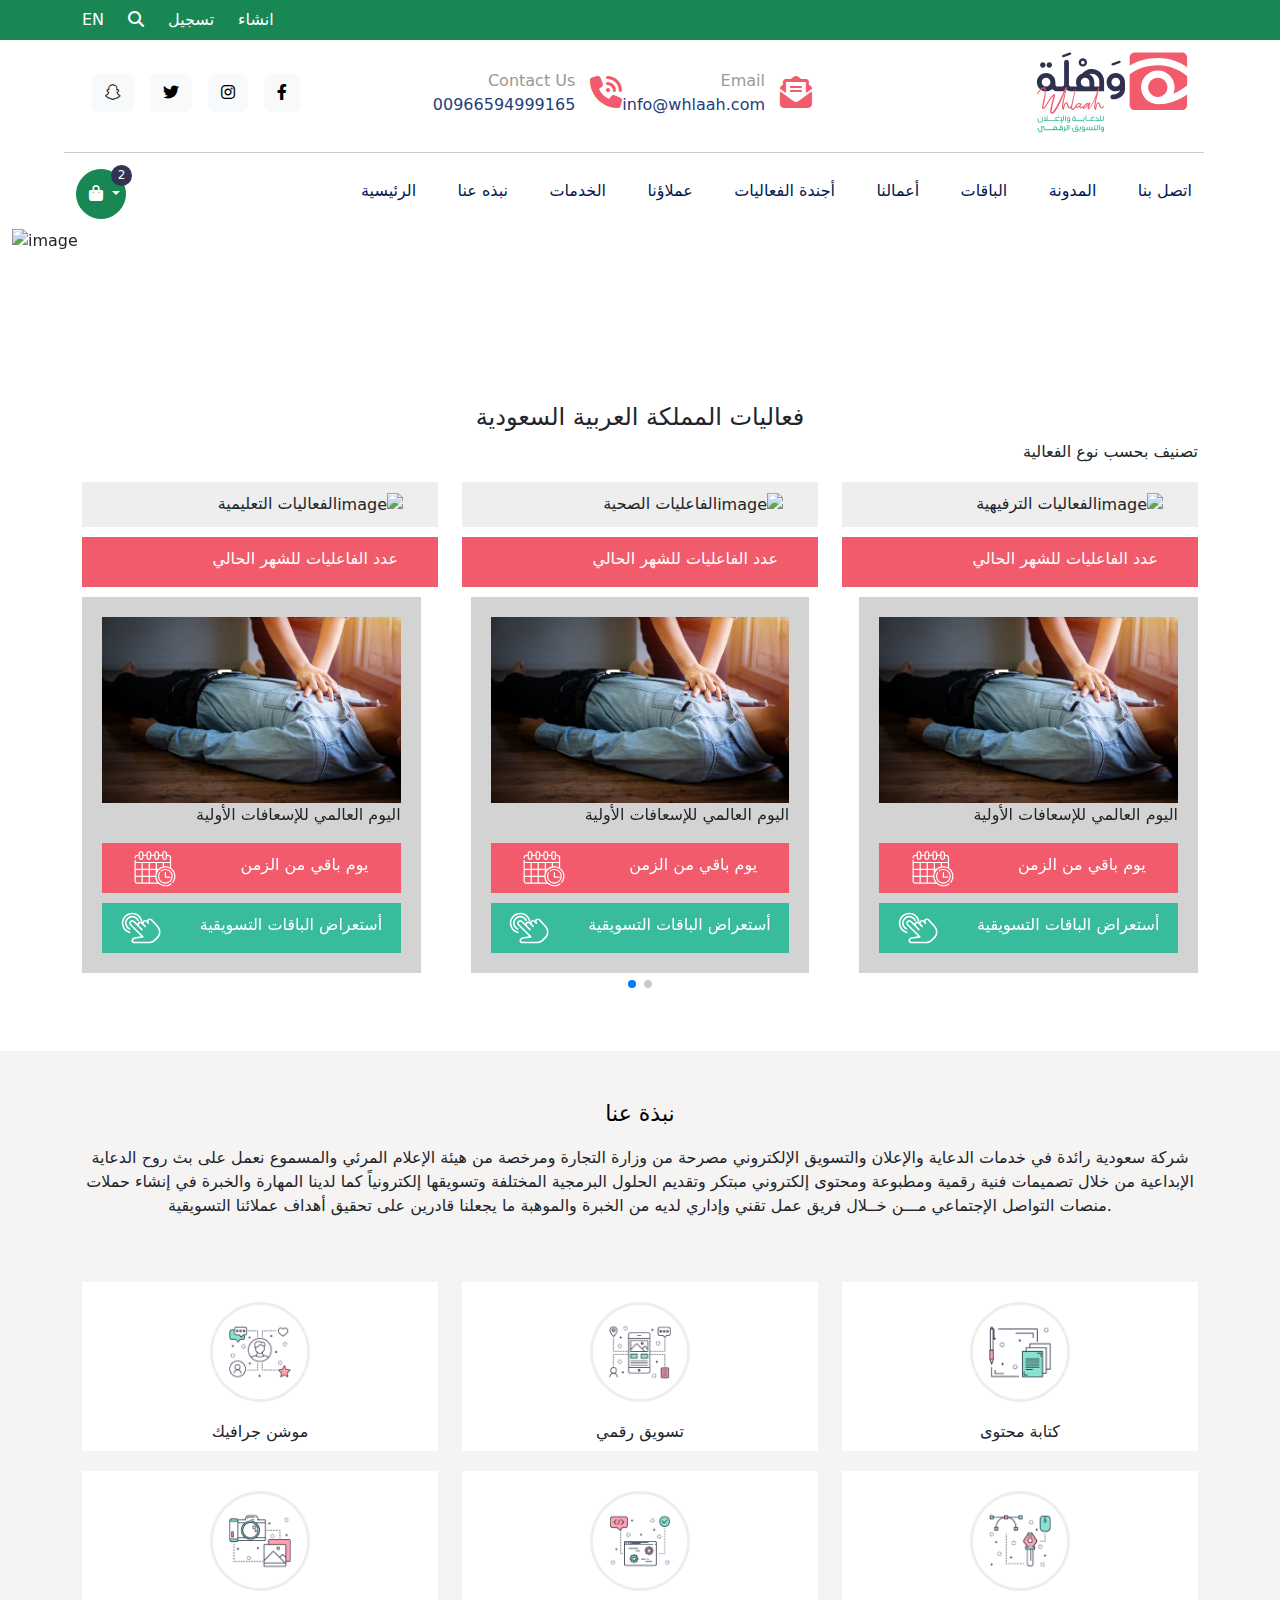
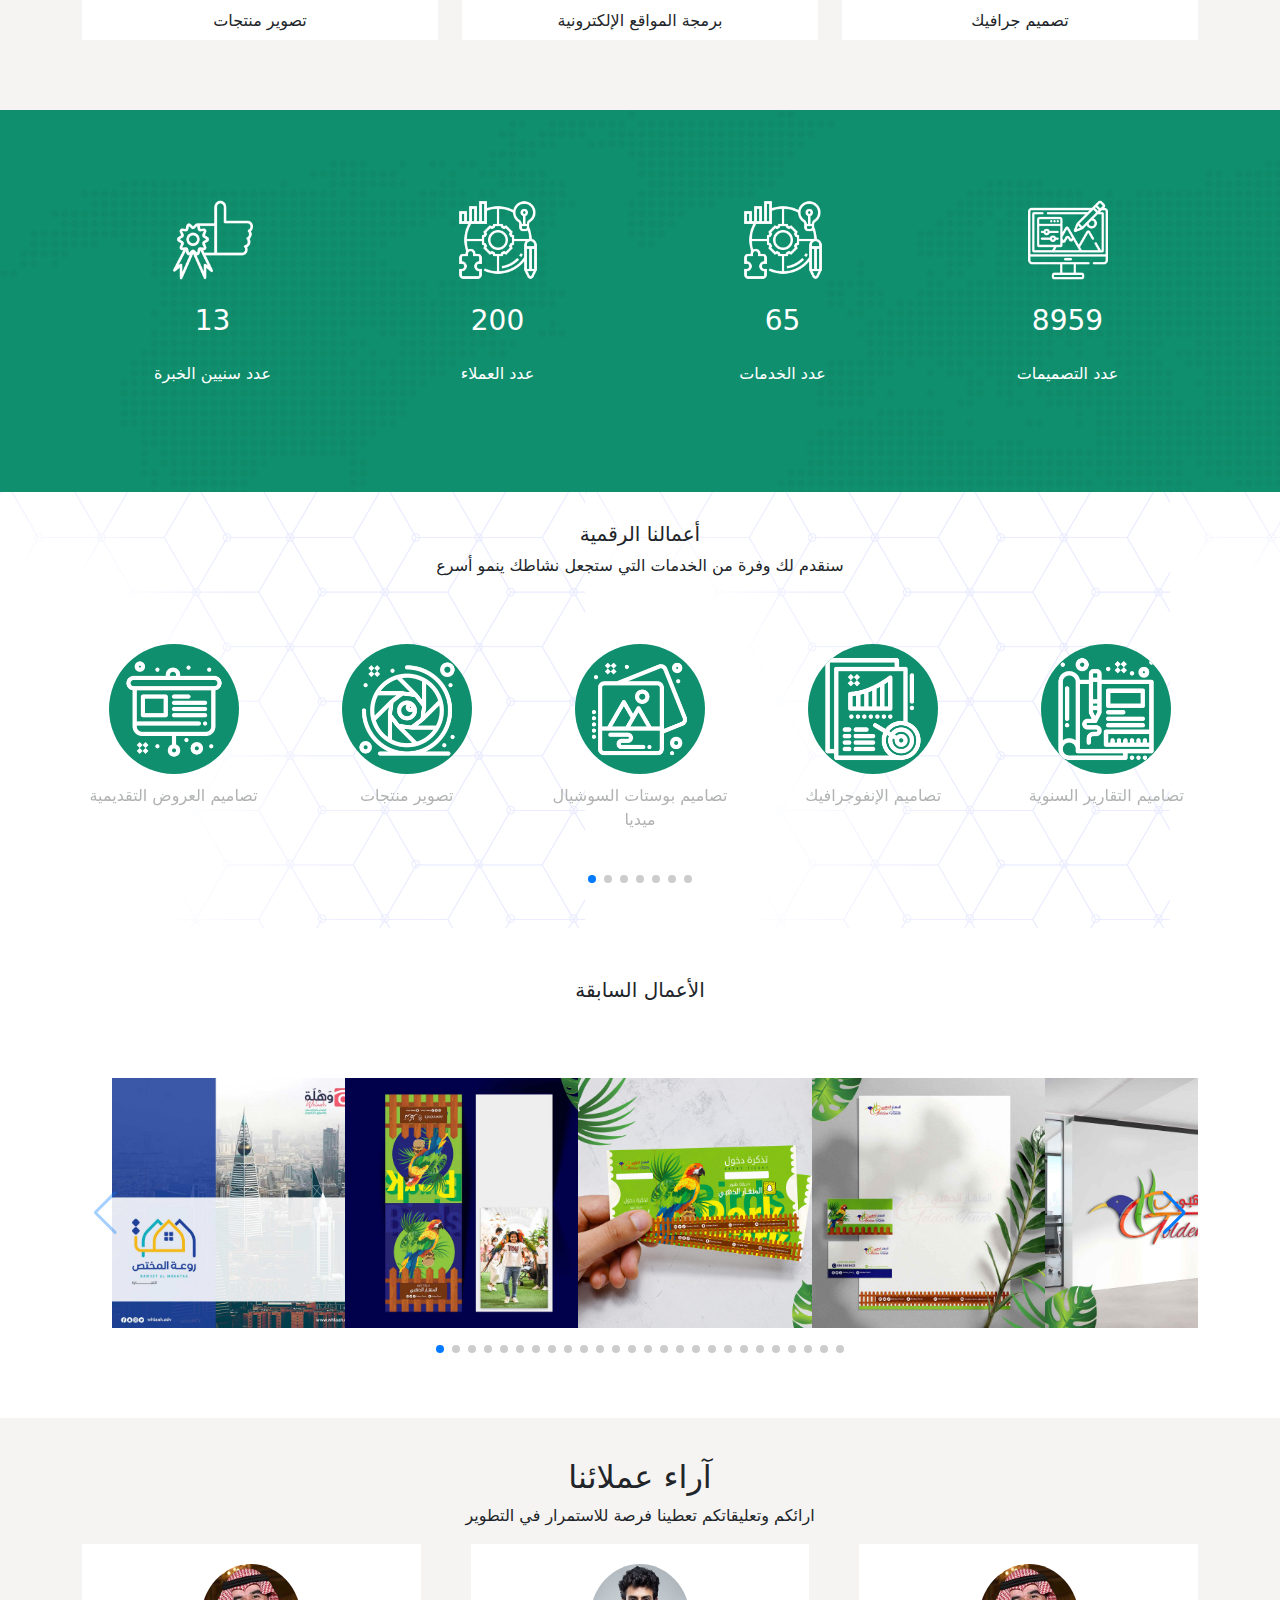
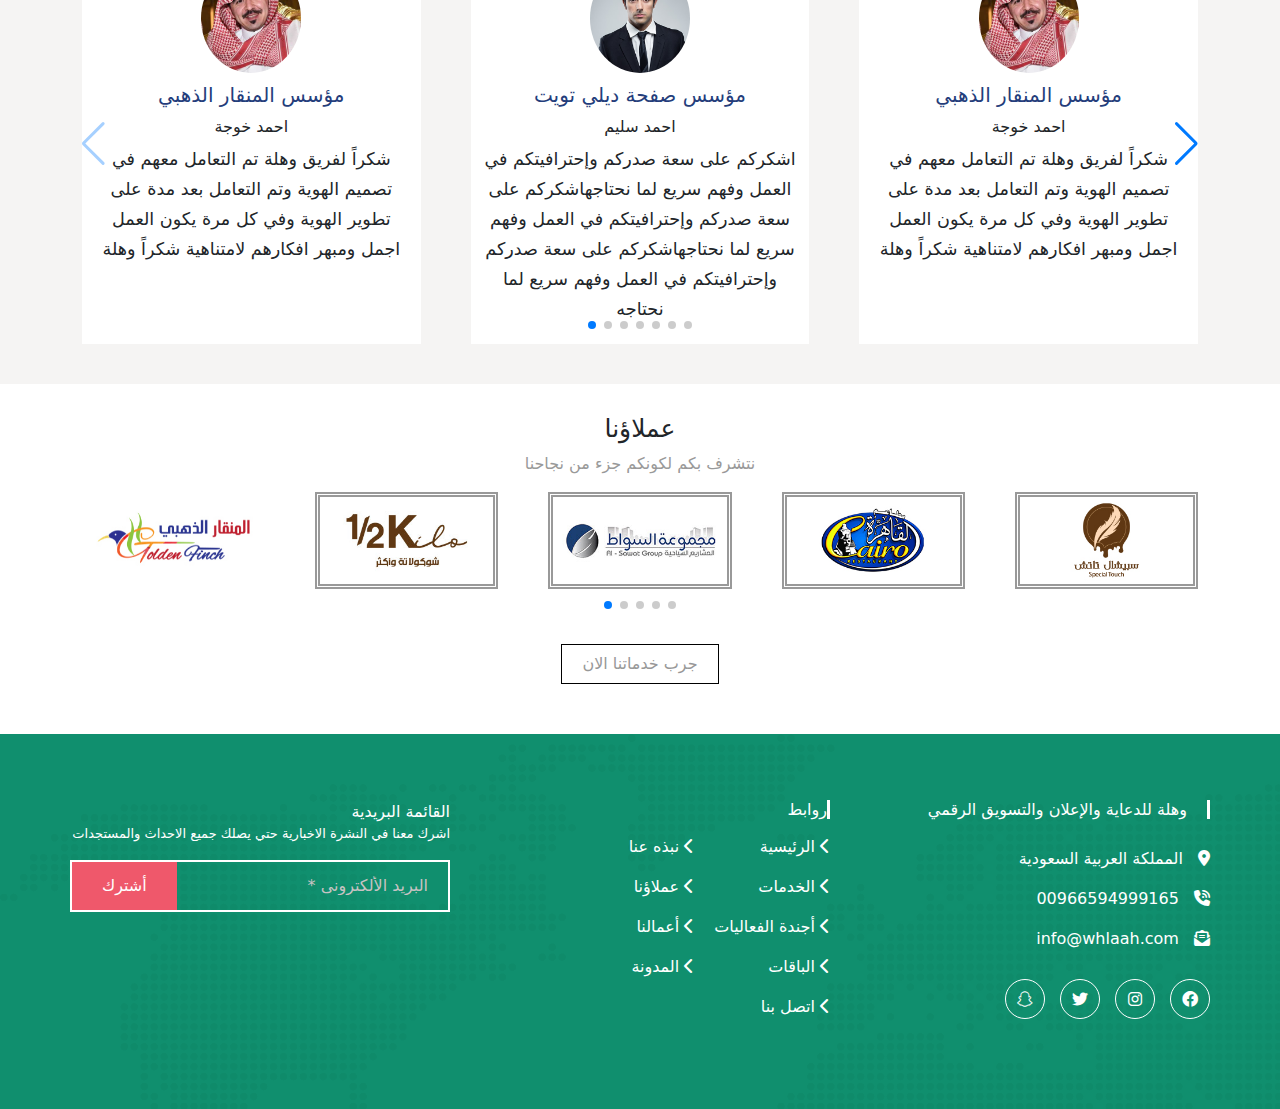
==== index-ar.html @ a545c7d9 "create arabic page" ====
<!DOCTYPE html>
<html lang="en">

<head>
  <meta charset="UTF-8" />
  <meta name="viewport" content="width=device-width, initial-scale=1, minimum-scale=1, maximum-scale=1" />
  <link rel="stylesheet" href="https://cdn.jsdelivr.net/npm/swiper@10/swiper-bundle.min.css" />
  <link rel="stylesheet" href="assets/css/bootstrap.min.css" />
  <link rel="stylesheet" href="assets/css/all.min.css" />
  <link rel="stylesheet" href="assets/css/normalize.css" />
  <link rel="stylesheet" href="assets/css/style.css" />
  <title>وهلة للدعاية والإعلان والتسويق الرقمي</title>
</head>

<body>
  <div class="container-fluid bg-success p-2">
    <div class="container" style="display: flex; justify-content: flex-start; align-items: center;">
      <div class="row">
          <div class="col">
              <a href="index.html" class="text-white text-decoration-none w-auto"> EN </a>
            </div>
            <div class="col">
                <a href="#">
                    <i class="fa-solid fa-magnifying-glass text-white w-auto"></i>
                  </a>
              </div>
            <div class="col">
                <a href="#" class="text-white text-decoration-none d-block"> تسجيل  </a>
              </div>
            <div class="col">
              <a href="#" class="text-white text-decoration-none d-block"> انشاء  </a>
            </div>
      </div>
    </div>
  </div>


  <div class="container-fluid nav">
    <div class="container">
      <div class="row mt-2 d-flex justify-content-between align-items-center" style="
            border-bottom: 1px solid rgba(0, 0, 0, 0.195);
            padding-bottom: 15px;
          ">
        <div class="media col-12 col-lg-4 d-flex justify-content-end" style="direction: rtl;">
          <button type="button" class="btn btn-light ms-3">
            <i class="fa-brands fa-facebook-f"></i>
          </button>
          <button type="button" class="btn btn-light ms-3">
            <i class="fa-brands fa-instagram"></i>
          </button>
          <button type="button" class="btn btn-light ms-3">
            <i class="fa-brands fa-twitter"></i>
          </button>
          <button type="button" class="btn btn-light ms-3">
            <i class="fa-brands fa-snapchat"></i>
          </button>
        </div>

        <div class="contacts col-12 col-lg-4 d-flex justify-content-evenly margin-auto" style="direction: rtl;">
          <div class="d-flex justify-content-center align-items-center">
            <div>
              <i class="fa-solid fa-envelope-open-text fa-2xl" style="color: #f15b6c"></i>
            </div>
            <div style="margin-right: 15px">
              <p style="color: #999; margin: 0">Email</p>
              <a href="#" style="color: #243d7b">info@whlaah.com</a>
            </div>
          </div>

          <div class="d-flex justify-content-center align-items-center">
            <div>
              <i class="fa-solid fa-phone-volume fa-2xl" style="color: #f15b6c"></i>
            </div>
            <div style="margin-right: 15px">
              <p style="color: #999; margin: 0">Contact Us</p>
              <p style="color: #243d7b; margin: 0">00966594999165</p>
            </div>
          </div>

          <div></div>
        </div>

        <div class="col-12 col-lg-4 justify-content-start" style="direction: rtl;">
          <a href="./">
            <svg version="1.1" id="Layer_1" xmlns="http://www.w3.org/2000/svg"
              xmlns:xlink="http://www.w3.org/1999/xlink" width="160px" x="0px" y="0px" viewBox="0 0 326.3 182.4"
              style="enable-background: new 0 0 326.3 182.4" xml:space="preserve">
              <style type="text/css">
                .st0 {
                  fill: #f15b6c;
                }

                .st1 {
                  fill: #39bb9d;
                }

                .st2 {
                  fill: #30314f;
                }
              </style>
              <g>
                <g>
                  <g>
                    <path class="st0" d="M257.9,20.6c23.4,0,43.4,8.4,58.5,18.5V19.3c0-5.7-4.7-10.3-10.3-10.3h-96.6c-5.7,0-10.3,4.7-10.3,10.3v16.8
				C213.9,27.1,232.5,20.6,257.9,20.6z"></path>
                  </g>
                  <g>
                    <path class="st0" d="M236.9,80.3c0,10.9,8.9,19.7,19.7,19.7c10.9,0,19.7-8.9,19.7-19.7s-8.9-19.7-19.7-19.7
				C245.7,60.6,236.9,69.4,236.9,80.3z"></path>
                  </g>
                  <g>
                    <path class="st0"
                      d="M257.9,114.6c-0.1,0-0.3,0-0.4,0c-0.3,0-0.5,0-0.8,0c-18.9,0-34.3-15.4-34.3-34.3
				c0-18.9,15.4-34.3,34.3-34.3S291,61.4,291,80.3c0,4.6-0.9,9-2.6,13.1c10.2-4.3,19.7-10.4,28-17v-19c-13.5-11.1-34-22.1-58.5-22.1
				c-26.6,0-44.5,8-58.8,18.5v62.2c0,5.7,4.7,10.3,10.3,10.3H306c5.7,0,10.3-4.7,10.3-10.3V94.6C301.2,105,281,114.6,257.9,114.6z"></path>
                  </g>
                </g>
                <g>
                  <path class="st1" d="M11.2,145.3c0.5,0,0.7,0.3,0.7,0.7v2.8c0,1.8,1.4,3.2,3.2,3.2h3.4c1.8,0,3.2-1.4,3.2-3.2v-7.7h-0.9
			c-0.4,0-0.8,0.3-0.8,0.8v6.9c0,0.9-0.6,1.5-1.5,1.5h-3.4c-0.9,0-1.5-0.6-1.5-1.5V146c0-1.4-1.1-2.4-2.4-2.4h-1v0.9
			c0,0.4,0.3,0.8,0.8,0.8H11.2z"></path>
                  <path class="st1"
                    d="M16.6,141.7c0.5,0,0.9-0.4,0.9-0.9s-0.4-0.9-0.9-0.9c-0.5,0-0.9,0.4-0.9,0.9S16.1,141.7,16.6,141.7z">
                  </path>
                  <path class="st1" d="M24.1,149h4.2c1.1,0,2-0.5,2.6-1.2c0.4,0.8,1.1,1.2,2.2,1.2h0h0.5h0.6h0.6h0.5h0.6h0.5H37h0.5H38h0.5h0.6h0.5
			h0.6h0.5h0.6h0.5h0.6h0.5h0.6h0.5h0.6H45h0.6h0.5h0.6h9.1v-0.9c0-0.4-0.3-0.8-0.8-0.8h-4.2l-1.6-2.8c-0.5-0.8,0-1.6,0.9-1.6h2.3
			c1.5,0,2.5-1,2.5-2.5v-0.9h-0.9c-0.4,0-0.8,0.3-0.8,0.8v0.2c0,0.6-0.2,0.8-0.8,0.8h-2.3c-2.2,0-3.5,2.2-2.4,4.1l1.1,2h-2.2h-0.6
			h-0.5H45h-0.5h-0.6h-0.5h-0.6h-0.5h-0.6h-0.5h-0.6h-0.5h-0.6h-0.5h-0.6H38h-0.6H37h-0.6h-0.5h-0.6h-0.5h-0.6h-0.6h-0.5h0
			c-0.9,0-1.5-0.6-1.5-1.5v-7.6h-0.9c-0.4,0-0.8,0.3-0.8,0.8v6.9c0,0.9-0.6,1.5-1.5,1.5h-0.8v-4.6c0-1.4-1.1-2.4-2.4-2.4h-0.9v0.9
			c0,0.4,0.4,0.8,0.8,0.8h0.2c0.5,0,0.7,0.3,0.7,0.7v4.6h-2.5v0.9C23.3,148.7,23.7,149,24.1,149z"></path>
                  <path class="st1"
                    d="M57.8,149H62c1.8,0,3.2-1.4,3.2-3.2v-7.6h-0.9c-0.4,0-0.8,0.3-0.8,0.8v6.9c0,0.9-0.6,1.5-1.5,1.5h-0.8v-4.1
			c0-1.4-1.1-2.4-2.4-2.4h-0.9v0.9c0,0.4,0.4,0.8,0.8,0.8h0.2c0.5,0,0.7,0.3,0.7,0.7v4.1H57v0.9C57,148.7,57.4,149,57.8,149z"></path>
                  <path class="st1" d="M62.2,152.5c0-0.2-0.2-0.5-0.5-0.5h-1.6v-0.2c0-0.5,0.4-0.9,0.9-0.9h0.9v-0.6c0-0.3-0.2-0.5-0.5-0.5H61
			c-1.1,0-2,0.9-2,1.9v0.2h-0.5v0.6c0,0.3,0.2,0.5,0.5,0.5h3.2L62.2,152.5L62.2,152.5z"></path>
                  <path class="st1"
                    d="M69.3,148.2v-10.1h-0.9c-0.4,0-0.8,0.3-0.8,0.8V149h0.9C69,149,69.3,148.7,69.3,148.2z"></path>
                  <path class="st1" d="M74.5,141.3L74.5,141.3c-2,0-3.4,1.4-3.4,3.4v1c0,1.9,1.4,3.4,3.4,3.4h1.8v0.4c0,0.6-0.6,1-1.4,1h-1.9
			c-0.4,0-0.8,0.4-0.8,0.8v0.9h2.7c1.8,0,3.1-1.1,3.1-2.7v-4.8C77.9,142.7,76.5,141.3,74.5,141.3z M76.2,147.3h-1.8
			c-1,0-1.7-0.7-1.7-1.7v-1c0-1,0.7-1.7,1.7-1.7h0.1c1,0,1.7,0.7,1.7,1.7V147.3z"></path>
                  <path class="st1" d="M84.9,140.2c0.5,0,0.9-0.4,0.9-0.9c0-0.5-0.4-0.9-0.9-0.9c-0.5,0-0.9,0.4-0.9,0.9
			C84,139.8,84.4,140.2,84.9,140.2z"></path>
                  <path class="st1" d="M87.3,140.2c0.5,0,0.9-0.4,0.9-0.9c0-0.5-0.4-0.9-0.9-0.9c-0.5,0-0.9,0.4-0.9,0.9
			C86.3,139.8,86.8,140.2,87.3,140.2z"></path>
                  <path class="st1" d="M102.2,149h0.6h0.5h0.4c1.8,0,3.2-1.4,3.2-3.2v-4.5H106c-0.4,0-0.8,0.3-0.8,0.8v3.8c0,0.9-0.6,1.5-1.5,1.5
			h-0.4h-0.5h-0.6h-0.6h-0.5h-0.6h-0.5h-0.6H99h-0.6h-0.5h-0.6h-0.5h-0.6h-0.5h-0.6h-0.5H94h-0.5H93h-0.5h-0.6h-0.5h-0.6h-0.3
			c-0.9,0-1.5-0.6-1.5-1.5v-4.5h-3.5c-1.9,0-3.4,1.4-3.4,3.4v1c0,1.9,1.4,3.4,3.4,3.4h0.1c1.1,0,2.1-0.5,2.7-1.3
			c0.4,0.8,1.1,1.3,2.2,1.3h0.3h0.6h0.5h0.6H93h0.6h0.5h0.6h0.5h0.6h0.5h0.6h0.5h0.6h0.5H99h0.5h0.6h0.5h0.6h0.5L102.2,149
			L102.2,149z M87.2,145.6c0,1-0.7,1.7-1.7,1.7h-0.1c-1,0-1.7-0.7-1.7-1.7v-1c0-1,0.7-1.7,1.7-1.7h1.8V145.6z"></path>
                  <path class="st1" d="M105.5,151c0,0.5,0.4,0.9,0.9,0.9c0.5,0,0.9-0.4,0.9-0.9c0-0.5-0.4-0.9-0.9-0.9
			C105.9,150.1,105.5,150.5,105.5,151z"></path>
                  <path class="st1" d="M103.1,151c0,0.5,0.4,0.9,0.9,0.9c0.5,0,0.9-0.4,0.9-0.9c0-0.5-0.4-0.9-0.9-0.9
			C103.5,150.1,103.1,150.5,103.1,151z"></path>
                  <path class="st1" d="M112.4,149h0.1h0.5h0.6h0.6h0.5h0.6h0.5h0.6h0.5h0.6h0.5h0.6h9.1v-0.9c0-0.4-0.3-0.8-0.8-0.8h-4.2l-1.6-2.8
			c-0.5-0.8,0-1.6,0.9-1.6h2.3c1.5,0,2.5-1,2.5-2.5v-0.9H126c-0.4,0-0.8,0.3-0.8,0.8v0.2c0,0.6-0.2,0.8-0.8,0.8h-2.3
			c-2.2,0-3.5,2.2-2.4,4.1l1.1,2h-2.2h-0.6h-0.5h-0.6h-0.5h-0.6h-0.5h-0.6h-0.5h-0.6H113h-0.5h-0.1c-0.9,0-1.5-0.6-1.5-1.5v-6.9
			c0-0.4-0.4-0.8-0.8-0.8h-0.9v7.6C109.2,147.6,110.6,149,112.4,149z"></path>
                  <path class="st1" d="M142.3,149h0.1h0.6h0.1c1.8,0,3.2-1.4,3.2-3.2v-7.6h-0.9c-0.4,0-0.8,0.3-0.8,0.8v6.9c0,0.9-0.6,1.5-1.5,1.5
			H143h-0.6h-0.1c-0.9,0-1.5-0.6-1.5-1.5v-7.6h-0.9c-0.4,0-0.8,0.3-0.8,0.8v6.9c0,0.9-0.6,1.5-1.5,1.5h-0.1h-0.6h-1.2v-2.8
			c0-1.8-1.4-3.2-3.2-3.2h-2.1c-0.4,0-0.8,0.3-0.8,0.8v0.9h2.9c0.9,0,1.5,0.6,1.5,1.5v2.8h-4.3c-0.4,0-0.8,0.4-0.8,0.8v0.9h7.9h0.6
			h0.1c1.1,0,1.9-0.5,2.5-1.2C140.5,148.6,141.3,149,142.3,149z"></path>
                  <path class="st1" d="M18.3,171.6c-0.5,0-0.9,0.4-0.9,0.9c0,0.5,0.4,0.9,0.9,0.9c0.5,0,0.9-0.4,0.9-0.9
			C19.2,172,18.8,171.6,18.3,171.6z"></path>
                  <path class="st1" d="M15.9,171.6c-0.5,0-0.9,0.4-0.9,0.9c0,0.5,0.4,0.9,0.9,0.9c0.5,0,0.9-0.4,0.9-0.9
			C16.9,172,16.5,171.6,15.9,171.6z"></path>
                  <path class="st1" d="M60.1,157.8c0,0.5,0.4,0.9,0.9,0.9c0.5,0,0.9-0.4,0.9-0.9c0-0.5-0.4-0.9-0.9-0.9
			C60.5,156.9,60.1,157.3,60.1,157.8z"></path>
                  <path class="st1"
                    d="M59.9,159.8L59.9,159.8c-2,0-3.4,1.5-3.4,3.4v1c0,0.6,0.2,1.2,0.4,1.7h-1.7h-0.6h-0.5h-0.6h-0.6h-0.4
			c-0.9,0-1.5-0.6-1.5-1.5v-1.2c0-1.9-1.4-3.4-3.4-3.4h-0.1c-1.9,0-3.4,1.4-3.4,3.4v1.2c0,0.9-0.6,1.5-1.5,1.5h-0.4h-0.6H41h-0.5
			h-0.6h-0.5h-0.6h-0.5h-0.6h-0.5h-0.6h-0.5h-0.6h-0.5h-0.6h-0.5h-0.6H33h-0.6h-0.5h-0.6h-0.5h-0.6h-0.5h-0.6h-0.5h-0.6h-0.6H27
			h-0.2c-1,0-1.7-0.7-1.7-1.7v-4.4h-4.4c-2.1,0-3.3,1.9-2.4,3.7l0.8,1.7l0.9,2.4c0.3,0.8-0.1,1.4-0.9,1.4h-3.4
			c-0.9,0-1.5-0.6-1.5-1.5v-1.6c0-1.4-1.1-2.4-2.4-2.4h-1v0.9c0,0.4,0.3,0.8,0.8,0.8h0.2c0.5,0,0.7,0.3,0.7,0.7v1.6
			c0,1.8,1.4,3.2,3.2,3.2H19c2.1,0,3.3-1.8,2.4-3.7l-0.7-1.7l-0.9-2.4c-0.3-0.7,0.1-1.3,0.9-1.3h2.7v2.7c0,1.9,1.4,3.4,3.4,3.4h0.2
			h0.5H28h0.6h0.5h0.6h0.5h0.6h0.5h0.6h0.5h0.6h0.5H34h0.5h0.6h0.5h0.6h0.5h0.6h0.5h0.6h0.5h0.6h0.5h0.6h0.5h0.6h0.6h0.4h0.1v0
			c1,0,1.7-0.5,2.1-1.2c0.6,0.8,1.6,1.3,2.7,1.3h0.1c1.1,0,2.1-0.5,2.7-1.3c0.4,0.8,1.1,1.2,2.1,1.2v0h0.1h0.4h0.6H54h0.5h0.6h8.1
			v-4.4C63.3,161.3,61.8,159.8,59.9,159.8z M49.3,164.2c0,1-0.7,1.7-1.7,1.7h-0.1c-1,0-1.7-0.7-1.7-1.7v-1c0-1,0.7-1.7,1.7-1.7h0.1
			c1,0,1.7,0.7,1.7,1.7V164.2z M61.6,165.9h-1.8c-1,0-1.7-0.7-1.7-1.7v-1c0-1,0.7-1.7,1.7-1.7h0.1c1,0,1.7,0.7,1.7,1.7V165.9z"></path>
                  <path class="st1" d="M57.7,157.8c0,0.5,0.4,0.9,0.9,0.9c0.5,0,0.9-0.4,0.9-0.9c0-0.5-0.4-0.9-0.9-0.9
			C58.1,156.9,57.7,157.3,57.7,157.8z"></path>
                  <path class="st1" d="M70.9,157.5v6.9c0,0.9-0.6,1.5-1.5,1.5h-0.1h-0.3c-0.9,0-1.5-0.6-1.5-1.5v-4.5h-0.9c-0.4,0-0.8,0.3-0.8,0.8
			v7.7c0,0.5-0.3,0.7-0.7,0.7h-0.2c-0.4,0-0.8,0.4-0.8,0.8v0.9h1c1.4,0,2.4-1,2.4-2.4v-1.1c0.3,0.2,0.7,0.4,1.2,0.4v0h0.3h0.3h0.1
			c1.8,0,3.2-1.4,3.2-3.2v-7.6h-0.9C71.2,156.7,70.9,157.1,70.9,157.5z"></path>
                  <path class="st1"
                    d="M74.5,157.5v10.1h0.9c0.4,0,0.8-0.3,0.8-0.8v-10.1h-0.9C74.8,156.7,74.5,157.1,74.5,157.5z"></path>
                  <path class="st1" d="M90.8,157.8c0-0.5-0.4-0.9-0.9-0.9c-0.5,0-0.9,0.4-0.9,0.9c0,0.5,0.4,0.9,0.9,0.9
			C90.4,158.8,90.8,158.3,90.8,157.8z"></path>
                  <path class="st1" d="M93.2,157.8c0-0.5-0.4-0.9-0.9-0.9c-0.5,0-0.9,0.4-0.9,0.9c0,0.5,0.4,0.9,0.9,0.9
			C92.7,158.8,93.2,158.3,93.2,157.8z"></path>
                  <path class="st1" d="M96.5,167.6c1.8,0,3.2-1.4,3.2-3.2v-4.5h-0.9c-0.4,0-0.8,0.3-0.8,0.8v3.8c0,0.9-0.6,1.5-1.5,1.5h-0.4h-0.5
			h-1.2v-2.7c0-1.9-1.5-3.4-3.4-3.4H91c-1.9,0-3.4,1.5-3.4,3.4v1c0,1.9,1.4,3.4,3.4,3.4h1.8v0.7c0,0.5-0.3,0.7-0.7,0.7h-6.6
			c-0.9,0-1.5-0.6-1.5-1.5v-2.8c0-1.4-1.1-2.4-2.4-2.4h-1v0.9c0,0.4,0.3,0.8,0.8,0.8h0.2c0.5,0,0.7,0.3,0.7,0.7v2.8
			c0,1.8,1.4,3.2,3.2,3.2h6.6c1.4,0,2.4-1,2.4-2.4v-0.7h1.2h0.5L96.5,167.6L96.5,167.6z M92.8,165.9H91c-1,0-1.7-0.7-1.7-1.7v-1
			c0-1,0.7-1.7,1.7-1.7h0.1c1,0,1.7,0.7,1.7,1.7V165.9z"></path>
                  <path class="st1" d="M99.2,168.7c-0.5,0-0.9,0.4-0.9,0.9c0,0.5,0.4,0.9,0.9,0.9c0.5,0,0.9-0.4,0.9-0.9
			C100.2,169.1,99.7,168.7,99.2,168.7z"></path>
                  <path class="st1" d="M96.9,168.7c-0.5,0-0.9,0.4-0.9,0.9c0,0.5,0.4,0.9,0.9,0.9c0.5,0,0.9-0.4,0.9-0.9
			C97.8,169.1,97.4,168.7,96.9,168.7z"></path>
                  <path class="st1" d="M129.2,158.8c0.5,0,0.9-0.4,0.9-0.9c0-0.5-0.4-0.9-0.9-0.9s-0.9,0.4-0.9,0.9
			C128.3,158.3,128.7,158.8,129.2,158.8z"></path>
                  <path class="st1" d="M126.8,156.9c-0.5,0-0.9,0.4-0.9,0.9c0,0.5,0.4,0.9,0.9,0.9c0.5,0,0.9-0.4,0.9-0.9
			C127.8,157.3,127.3,156.9,126.8,156.9z"></path>
                  <path class="st1" d="M132.8,157.5v6.9c0,0.9-0.6,1.5-1.5,1.5H131h-0.5h-0.1c-0.9,0-1.5-0.6-1.5-1.5v-4.5h-0.9
			c-0.4,0-0.8,0.3-0.8,0.8v3.8c0,0.9-0.6,1.5-1.5,1.5h-0.2h-0.4h-0.3c-0.9,0-1.5-0.6-1.5-1.5v-4.5h-0.9c-0.4,0-0.8,0.3-0.8,0.8v3.8
			c0,0.9-0.6,1.5-1.5,1.5h-0.2c-0.9,0-1.5-0.6-1.5-1.5v-3.8h-0.9c-0.4,0-0.8,0.3-0.8,0.8v3c0,0.9-0.6,1.5-1.5,1.5h-0.2
			c-0.9,0-1.5-0.6-1.5-1.5v-3c0-0.4-0.3-0.8-0.8-0.8h-0.9v3.8c0,0.9-0.6,1.5-1.5,1.5h-0.6h-0.1h-1.5v-2.7c0-1.9-1.5-3.4-3.4-3.4
			h-0.1c-1.9,0-3.4,1.4-3.4,3.4v1c0,1.9,1.4,3.4,3.4,3.4h1.8v0.4c0,0.6-0.6,1-1.4,1H103c-0.4,0-0.8,0.4-0.8,0.8v0.9h2.7
			c1.8,0,3.1-1.1,3.1-2.7v-0.4h1.5h0.1h0.6c1,0,1.8-0.5,2.2-1.2c0.6,0.7,1.5,1.2,2.5,1.2h0.2c1.1,0,2-0.5,2.5-1.2
			c0.4,0.7,1.2,1.2,2.2,1.2h0.2c1.1,0,2-0.5,2.5-1.2c0.4,0.7,1.2,1.2,2.2,1.2h0.3h0.4h0.2c1,0,1.9-0.4,2.5-1.1
			c0.5,0.7,1.2,1.1,2.2,1.1h0.1h0.5h0.3c1.8,0,3.2-1.4,3.2-3.2v-7.6h-0.9C133.1,156.7,132.8,157.1,132.8,157.5z M106.4,165.9h-1.8
			c-1,0-1.7-0.7-1.7-1.7v-1c0-1,0.7-1.7,1.7-1.7h0.1c1,0,1.7,0.7,1.7,1.7V165.9z"></path>
                  <path class="st1"
                    d="M136.4,157.5v10.1h0.9c0.4,0,0.8-0.3,0.8-0.8v-10.1h-0.9C136.7,156.7,136.4,157.1,136.4,157.5z">
                  </path>
                  <path class="st1" d="M143.3,159.9L143.3,159.9c-2,0-3.4,1.4-3.4,3.4v1c0,1.9,1.4,3.4,3.4,3.4h1.8v0.4c0,0.6-0.6,1-1.4,1h-1.9
			c-0.4,0-0.8,0.4-0.8,0.8v0.9h2.7c1.8,0,3.1-1.1,3.1-2.7v-4.8C146.7,161.3,145.2,159.9,143.3,159.9z M145,165.9h-1.8
			c-1,0-1.7-0.7-1.7-1.7v-1c0-1,0.7-1.7,1.7-1.7h0.1c1,0,1.7,0.7,1.7,1.7V165.9z"></path>
                </g>
                <g>
                  <g>
                    <g>
                      <path class="st2"
                        d="M35.3,40.2c3.1,0,5.5-2.6,5.5-5.6s-2.5-5.5-5.5-5.5c-3.1,0-5.6,2.5-5.6,5.5S32.3,40.2,35.3,40.2z">
                      </path>
                    </g>
                    <g>
                      <path class="st2"
                        d="M22,40.2c3.1,0,5.6-2.6,5.6-5.6S25,29.1,22,29.1s-5.5,2.5-5.5,5.5C16.5,37.6,18.9,40.2,22,40.2z">
                      </path>
                    </g>
                    <g>
                      <path class="st2" d="M63.7,18.9c0.3,0,0.6,0,0.8-0.1l13.9-5c1.3-0.4,2-1.9,1.5-3.2c-0.5-1.3-1.9-1.9-3.2-1.5l-13.8,5
					c-1.3,0.4-2,1.9-1.6,3.2C61.8,18.3,62.7,18.9,63.7,18.9z"></path>
                    </g>
                    <g>
                      <path class="st2" d="M103.7,37.9c4.7,0,8.6-3.8,8.6-8.5c0-4.7-3.8-8.6-8.6-8.6c-4.6,0-8.5,3.8-8.5,8.6
					C95.2,34.1,99,37.9,103.7,37.9z M103.7,25.8c2,0,3.6,1.7,3.6,3.6c0,2-1.7,3.6-3.6,3.6s-3.6-1.6-3.6-3.6
					C100.1,27.5,101.7,25.8,103.7,25.8z"></path>
                    </g>
                    <g>
                      <path class="st2" d="M121.9,42.8c-4,0-8.1,1-11.6,2.9c-3.1,1.6-5.7,3.7-7.8,6.4c-7.5,2.5-12.8,9.5-12.8,17.8
					c0,3.2,0.8,6.2,2.2,8.8h-7.6h-0.2h-3.9c-2.8,0-4.9-2.2-4.9-4.9V29.1c0-2.8-2.2-4.9-4.9-4.9c-2.8,0-4.9,2.2-4.9,4.9v44.6
					c0,2.8-2.2,4.9-4.9,4.9h-3.9h-0.2h-3.9c-2.8,0-4.9-2.2-4.9-4.9v-3.9c0-10.3-8.4-18.6-18.6-18.6C18.3,51.1,10,59.4,10,69.7
					c0,10.4,8.4,18.7,18.7,18.7c4.8,0,9.3-1.9,12.5-4.9c2.8,3.1,6.7,4.9,11,4.9h3.9h0.2h3.9c3.7,0,7.2-1.4,9.9-3.7
					c2.7,2.4,6.1,3.7,9.9,3.7h3.9h0.2h62.9V68c0-6.7-2.6-13.1-7.4-17.9C135.1,45.4,128.7,42.8,121.9,42.8z M28.7,78.6
					c-4.9,0-8.9-3.9-8.9-8.9c0-4.8,3.9-8.8,8.9-8.8c4.8,0,8.8,3.9,8.8,8.8C37.5,74.6,33.5,78.6,28.7,78.6z M117.2,78.6h-8.9
					c-4.8,0-8.8-3.9-8.8-8.8c0-4.9,3.9-8.9,8.8-8.9c4.9,0,8.9,3.9,8.9,8.9V78.6z M137.3,78.6h-10.3v-8.8c0-7.1-3.9-13.2-9.8-16.5
					c1.5-0.4,3.1-0.7,4.6-0.7c8.5,0,15.4,6.9,15.4,15.4V78.6z"></path>
                    </g>
                    <g>
                      <path class="st2" d="M164.5,35.7c0.3,0,0.6,0,0.8-0.1l13.9-5c1.3-0.4,2-1.9,1.5-3.2c-0.5-1.3-1.9-1.9-3.2-1.5l-13.8,5
					c-1.3,0.4-2,1.9-1.6,3.2C162.5,35.1,163.5,35.7,164.5,35.7z"></path>
                    </g>
                    <g>
                      <path class="st2" d="M170.9,51.1c-10.4,0-18.7,8.4-18.7,18.6c0,10.4,8.4,18.7,18.7,18.7c3.1,0,6-0.8,8.6-2.2
					c-1.1,4.8-7.4,8.6-14.6,8.6c-2.8,0-4.9,2.2-4.9,4.9c0,2.7,2.2,4.9,4.9,4.9c6.3,0,12.3-2,17-5.4c2.4-1.8,4.2-3.9,5.5-6.3
					c1.5-2.6,2.2-5.3,2.2-8.2V69.7C189.5,59.4,181.1,51.1,170.9,51.1z M170.9,78.6c-4.9,0-8.9-3.9-8.9-8.9c0-4.8,3.9-8.8,8.9-8.8
					c4.8,0,8.8,3.9,8.8,8.8C179.7,74.6,175.7,78.6,170.9,78.6z"></path>
                    </g>
                  </g>
                  <g>
                    <path class="st0" d="M43.8,128.9L43.8,128.9C43.8,128.9,43.8,128.9,43.8,128.9z"></path>
                    <path class="st0" d="M145.8,117.7c-0.8,1.2-1.6,2.5-2.8,3.2c-0.6,0.4-1.2,0.5-1.8-0.1c-0.5-0.5-0.8-1.3-1-2l-1.3-4.3
				c-0.4-1.3-0.9-2.8-2.2-3.4c-2-0.9-4.1,1.2-4.9,2.8c-0.9,1.7-1.3,3.5-1.8,5.3l-0.7,2.9c-0.1-1.4,0-2.8,0.1-4.2
				c0.3-6,1.9-11.9,3.2-17.8l2.6-11.6c0.7-2.1,1.4-4.2,1.7-6.4c0-0.2,0-0.4-0.1-0.6l0.1-0.3c0.2-0.9-1.2-1.4-1.4-0.4
				c-0.2,0.7-0.3,1.3-0.5,2c-1.2,2.6-1.9,5.4-2.9,8.1c-1,2.8-2,5.5-3.1,8.3c-1.7,4.2-3.5,8.5-5.6,12.6c-1.3,2.7-2.8,5.3-4.6,7.8
				c-0.5,0.8-1,1.4-1.7,2.1l-0.7,0.7c-0.1,0.1-0.2,0.2-0.2,0.2c-0.1-0.2-0.1-0.3-0.1-0.3c-0.2-1.5,0.5-3.4,1-4.7
				c0.6-1.9,1.3-3.5,2.3-5.2c0.6-1.1-0.8-2.3-1.7-1.3l-1.8,1.9c-0.8-0.5-1.6-0.8-2.5-0.8c-0.6,0-1.3,0.1-2,0.4
				c-2.1,0.9-3.8,2.9-5.1,4.8l-1.8,1.1c-1.2,0.8-2.5,2.1-4.1,2.3c-0.5,0.1-1.2-0.1-1.4-0.6c-0.3-0.7,0.2-1.6,0.5-2.3
				c0.6-1.6,1.6-3.1,2.6-4.5c0.5-0.6-0.3-1.3-0.8-0.8c-0.5,0.5-1,1-1.4,1.5v-0.1c-0.8-1.4-2.3-2-3.8-2c-0.9,0-1.7,0.2-2.4,0.5
				c-1.9,0.9-3.7,2.9-4.5,5c-0.9,1-1.5,2.2-2.3,3.2c-0.9,1-1.9,2.5-3.1,3c-1.6,0.6-2-0.9-2-2.4c0-1.3,0.3-2.6,0.3-3.1
				c0.5-3.6,1.4-7.1,2.2-10.5l2.3-10.8c0.8-4,1.7-8,2.5-12c0.2-1-1.2-1.4-1.4-0.4l-5.8,24.1c-0.7,2.9-1.4,5.8-1.9,8.8
				c-0.7,1.2-1.6,2.4-2.7,3.1c-0.6,0.4-1.2,0.5-1.8-0.1c-0.5-0.5-0.8-1.3-1-2l-1.3-4.3c-0.4-1.3-0.9-2.8-2.2-3.4
				c-2-0.9-4.1,1.2-4.9,2.8c-0.9,1.7-1.3,3.5-1.8,5.3l-0.7,2.9c-0.1-1.4,0-2.8,0.1-4.2c0.3-6,1.9-11.9,3.2-17.8
				c0.1-0.3,0.2-0.7,0.2-1c0.2-0.9,0.4-1.8,0.6-2.7c0.3-1.2,0.5-2.4,0.8-3.7c0.3-1.3,0.6-2.7,0.9-4c0.3-1.2,0.6-2.5,0.8-3.7
				c0.2-0.9,0.4-1.8,0.6-2.7c0.1-0.6,0.5-1.4-0.1-1.9c-0.3-0.2-0.8-0.2-1.1,0.1c-0.2-0.1-0.5-0.1-0.7,0c-0.4,0.1-0.5,0.5-0.6,0.8
				c-0.2,0.4-0.4,0.9-0.7,1.3c-0.6,1.2-1.2,2.4-1.7,3.5c-1,2.1-2,4.3-2.9,6.5c-0.9,2.1-1.9,4.2-2.9,6.4c-2.7,5.8-5.7,12.1-8.7,17.8
				c-1.4,2.5-2.9,5.3-4.8,8.1c-0.9,1.4-1.9,2.7-2.8,3.8V129c-0.1,0.1-0.1,0.1-0.1,0.2c-0.6,0.8-1.7,2.1-2.8,2
				c-0.9-0.1-0.9-1-0.9-1.8c0-1.3,0.3-2.4,0.5-3.6c0-0.2,0.1-0.5,0.1-0.7c0.5-3.3,1-6.5,1.7-9.7c0.8-3.6,1.6-7.3,2.7-10.9
				c0.4-1.2,0.8-2.5,1.2-3.7l0.5-1.4c0.2-0.8,0.3-1.5,0.3-2.3c0-0.6-0.3-1.8-0.6-2.4c-0.3-0.4-1.3-0.9-1.9-0.5
				c-4.8,3.5-8.3,8.6-11.5,13.7l-1.3,2.1c-1.1,1.9-2.3,3.8-3.5,5.6c-0.8,1.2-1.7,2.5-2.7,3.9c-0.5,0.6-0.9,1.2-1.2,1.4l-0.2,0.2
				c-0.1,0.1-0.9,0.7-0.9,0.7l-0.3,0.2v-0.5c0.1-0.3,0.1-0.6,0.1-1.1c0.2-0.9,0.3-1.9,0.5-2.8c0.3-1.8,0.8-3.7,1.2-5.5
				c0.1-0.7,0.3-1.4,0.5-2.1c0.6-2.9,1.3-5.8,1.9-8.7C27.5,97.5,28,94,28,90.4c0-1.7-0.1-3.6-0.3-5.4c-0.2-1.5-0.5-3.3-1.7-4.2
				c-0.5-0.3-1-0.5-1.7-0.5c-1.1,0-2.1,0.4-3,0.9c-1.6,0.9-3,2-4.4,3.1h0.1c-2.8,2.3-5,5.2-6.7,8.4c-0.8,1.4,0.9,2.4,1.6,1
				c1.4-2.9,3.5-5.4,5.8-7.5c1-0.9,6.5-5.4,7.6-3.1c0.5,1.3,0.6,3.1,0.6,4.7v0.5c0.1,1.7,0,3.6-0.2,5.4c-0.3,3.6-1.1,7.2-1.9,10.6
				l-1,4.5c-0.5,2.1-1,4.2-1.5,6.4c-0.3,1.7-0.7,3.6-0.9,5.3c-0.2,1.4-0.1,3.3,1.6,3.8c1.3,0.4,2.8-0.5,3.7-1.6
				c1.2-1.2,2.1-2.4,2.9-3.5c1.8-2.4,3.4-4.9,4.9-7.5l0.5-0.9c2.8-4.6,5.7-9.3,9.7-12.8l0.4,0.2c-0.1,0.3-0.4,1.1-0.3,0.9l-0.3,0.9
				c-0.5,1.6-1,3.4-1.5,5c-1,3.4-1.9,6.8-2.7,10.2c-0.8,3.4-1.4,6.8-2,10.2c0,0.2-0.1,0.5-0.1,0.7c-0.2,1.1-0.3,2.3-0.3,3.4
				c0,1.4,0.3,2.8,1.4,3.8c0.8,0.7,1.6,1,2.4,1c2,0,4.1-1.9,5.5-3.5c2.2-2.7,4.1-5.5,5.7-8.3c3-5.3,6.3-12.2,9.2-18.5L65.8,93
				c0.6-1.5,1.2-3,1.8-4.5c-0.8,3.5-1.7,6.9-2.6,10.4c-1.6,6.2-3.3,12.4-3.6,18.8c-0.1,1.1-0.2,2.2-0.2,3.4c0,0.6,0.1,1.3,0.1,2
				c0.1,1.3,0.6,3,2.1,3.2c1.6,0.2,1.7-2.1,2-3.2c0.5-2,0.9-4.1,1.6-6.1c0.2-0.8,0.5-1.5,0.9-2.2c0.3-0.5,1.2-1.9,1.9-1.6
				c0.6,0.2,0.9,1.6,1.1,2.1l0.8,2.5c0.5,1.7,1,3.6,2.4,4.7c0.6,0.6,1.4,0.8,2.1,0.8c1.2,0,2.4-0.7,3.3-1.7
				c-0.1,1.3,0.1,2.5,0.9,3.5c0.8,1,2,1.4,3.2,1.2c1.7-0.3,2.9-1.7,3.9-3c0.5-0.6,1.1-1.3,1.6-2c0.2,0.3,0.5,0.6,0.9,0.8
				c1.3,0.6,2.7,0.3,3.8-0.3c1-0.5,2-1.2,2.9-2c-0.1,1.3,0.6,2.4,1.8,2.9c1.2,0.5,2.5,0.3,3.6-0.3c0.2-0.1,0.9-0.5,1.7-1
				c-0.1,0.4-0.2,0.8-0.2,1.1c0,0.8,0.4,1.5,1.4,1.9c2.7,0.9,4.9-2.3,6.4-3.9l3.1-3.2c-0.4,1.3-0.7,2.6-0.9,3.9
				c-0.2,1.3,0.1,4.1,1.9,3.9c1.3-0.1,2.4-1.7,3.1-2.6c1.7-2.1,3.1-4.6,4.5-7c2.3-3.9,4.3-8.1,6.1-12.3c0.3-0.7,0.6-1.4,0.9-2.1
				c-1.4,5.4-2.8,10.9-3.1,16.5c-0.1,1.1-0.2,2.2-0.2,3.4c0,0.6,0.1,1.3,0.1,2c0.1,1.3,0.6,3,2.1,3.2c1.6,0.2,1.7-2.1,2-3.2
				c0.5-2,0.9-4.1,1.6-6.1c0.2-0.8,0.5-1.5,0.9-2.2c0.3-0.5,1.2-1.9,1.9-1.6c0.6,0.2,0.9,1.6,1.1,2.1l0.8,2.5c0.5,1.7,1,3.6,2.4,4.7
				c0.6,0.6,1.4,0.8,2.1,0.8c2.4,0,4.8-2.9,5.2-5.1C147.4,117.5,146.2,117,145.8,117.7z M94.5,118.8c-0.8,0.5-1.6,1.2-2.5,1.4
				c-1.1,0.2-1.2-0.5-0.8-1.4c0.6-1.5,1.7-3.1,3.2-3.9c1.4-0.6,2.9-0.3,4.1,0.6c0.1,0.1,0.1,0.1,0.2,0.1
				C97.1,116.5,95.9,117.9,94.5,118.8z M111.2,117.9l-3.1,3.2c-0.2,0.2-2,2.1-2.4,1.5c-0.1-0.2,0.6-1.3,0.7-1.5
				c0.3-0.5,0.6-1,0.9-1.5c0.6-1.1,1.4-2.1,2.4-2.9c0.8-0.9,1.8-1.8,3-2.1c0.5-0.1,1.1-0.1,1.6,0.1L111.2,117.9z"></path>
                  </g>
                </g>
              </g>
            </svg>
          </a>
        </div>

        <div class="icon col-12 mt-3 mb-3  dropmenu">
          <i id="icon" class="fa-solid fa-bars fa-2xl"></i>
        </div>
      </div>

      <div class="row mt-3">
        <div class="col-3 d-flex justify-content-start">
          <div class="dropdown">
            <button class="btn btn-success dropdown-toggle" type="button" data-bs-toggle="dropdown"
              aria-expanded="false" style="
                  border-radius: 50%;
                  width: 50px;
                  height: 50px;
                  position: relative;
                ">
              <span class="count2">2</span>
              <i class="fa fa-shopping-bag"></i>
            </button>
            <ul class="dropdown-menu" style="
                  width: 350px;
                  border-top: 2px solid red;
                  padding: 15px 20px;
                  border-radius: 0;
                  border: 0;
                  outline: 0;
                ">
              <div>
                <div style="
                      border-bottom: 1px solid rgba(0, 0, 0, 0.292);
                      display: flex;
                      justify-content: space-between;
                    ">
                  <p>Total</p>
                  <span>0</span>
                </div>
                <button type="button" class="btn btn-success mt-4">
                  Details and Pay
                </button>
              </div>
            </ul>
          </div>
        </div>
        <div class="col-9 links">
          <ul class="navigation-box " style="padding: 10px 0">
            <li>
              <a href="#">الرئيسية</a>
            </li>
            <li>
              <a href="#about">نبذه عنا</a>
            </li>
            <li>
              <a href="#services">الخدمات</a>
            </li>
            <li>
              <a href="#clients">عملاؤنا</a>
            </li>
            <li>
              <a href="#">أجندة الفعاليات</a>
            </li>
            <li>
              <a href="#"> أعمالنا</a>
            </li>
            <li>
              <a href="#">الباقات</a>
            </li>
            <li>
              <a href="#">المدونة</a>
            </li>
            <li>
              <a href="#">اتصل بنا</a>
            </li>
          </ul>
        </div>
      </div>
    </div>
  </div>


  <div class="container-fluid" style="height: auto">
    <div class="row">
      <div class="col">
        <div id="carouselExampleIndicators" class="carousel slide">
          <div class="carousel-indicators">
            <button type="button" data-bs-target="#carouselExampleIndicators" data-bs-slide-to="0" class="active"
              aria-current="true" aria-label="Slide 1"></button>
            <button type="button" data-bs-target="#carouselExampleIndicators" data-bs-slide-to="1"
              aria-label="Slide 2"></button>
            <button type="button" data-bs-target="#carouselExampleIndicators" data-bs-slide-to="2"
              aria-label="Slide 3"></button>
          </div>
          <div class="carousel-inner">
            <div class="carousel-item active">
              <img src="https://whlaah.com/public/image/cover/1683474189.jpg" class="d-block w-100" alt="image" />
            </div>
            <div class="carousel-item">
              <img src="https://whlaah.com/public/image/cover/1683245099.jpg" class="d-block w-100" alt="image" />
            </div>
            <div class="carousel-item">
              <img src="https://whlaah.com/public/image/cover/1689718486.jpg" class="d-block w-100" alt="image" />
            </div>
          </div>
          <button class="carousel-control-prev" type="button" data-bs-target="#carouselExampleIndicators"
            data-bs-slide="prev">
            <span class="carousel-control-prev-icon" aria-hidden="true"></span>
            <span class="visually-hidden">Previous</span>
          </button>
          <button class="carousel-control-next" type="button" data-bs-target="#carouselExampleIndicators"
            data-bs-slide="next">
            <span class="carousel-control-next-icon" aria-hidden="true"></span>
            <span class="visually-hidden">Next</span>
          </button>
        </div>
      </div>
    </div>
  </div>


  <div id="about" class="container-fluid About">
    <div class="container">
      <div class="row text-center">
        <div class="col-12"><h4 style="z-index: 10">فعاليات المملكة العربية السعودية</h4></div>
      </div>
      <div class="row" style="direction: rtl;">
       <div class="col-12"> <span>تصنيف بحسب نوع الفعالية</h></div>
      </div>
      <div class="row mt-2" style="display: flex; direction: rtl;">
        <div class="col-12 col-lg-4">
          <div
            style="background-color: #eee; display: flex; justify-content: start; align-items: center; padding: 10px 20px; margin: 10px 0;">
            <div><img src="https://whlaah.com/public/image/cover/1680136234.png"
                style="width: 30px; margin-right: 15px;" alt="image"></div>
            الفعاليات الترفيهية
          </div>
          <div
            style="background-color: #f15b6c; color: white; display: flex; align-items: center; margin: 10px 0; padding: 10px 0 0 5px;">
            <p style="padding: 0 40px;">عدد الفاعليات للشهر الحالي </p>
          </div>
        </div>
        <div class="col-12 col-lg-4">
          <div
            style="background-color: #eee; display: flex; justify-content: start; align-items: center; padding: 10px 20px; margin: 10px 0;">
            <div><img src="https://whlaah.com/public/image/cover/1680136364.png"
                style="width: 30px; margin-right: 15px;" alt="image"></div>
            الفاعليات الصحية
          </div>
          <div
            style="background-color: #f15b6c; color: white; display: flex; align-items: center; margin: 10px 0; padding: 10px 0 0 5px;">
            <p style="padding: 0 40px;">عدد الفاعليات للشهر الحالي </p>
          </div>
        </div>
        <div class="col-12 col-lg-4">
          <div
            style="background-color: #eee; display: flex; justify-content: start; align-items: center; padding: 10px 20px; margin: 10px 0;">
            <div><img src="https://whlaah.com/public/image/cover/1680136458.png"
                style="width: 30px; margin-right: 15px;" alt="image"></div>
            الفعاليات التعليمية
          </div>
          <div
            style="background-color: #f15b6c; color: white; display: flex; align-items: center; margin: 10px 0; padding: 10px 0 0 5px;">
            <p style="padding: 0 40px;">عدد الفاعليات للشهر الحالي </p>
          </div>
        </div>
      </div>


      <div class="row">

        <div class="swiper myTherSwiper">
          <div class="swiper-wrapper w-100">
            <div class="swiper-slide"><div class="parent" style="background-color:rgba(0, 0, 0, 0.173); padding: 20px;">
            <img src="assets/img/events_370431341645879667.jpg" width="100%" alt="image">
            <p style="direction: rtl;"> اليوم العالمي للإسعافات الأولية </p>
            <div style="background-color: #f15b6c; display: flex; justify-content: space-around; align-items: center;">
              <svg version="1.2" xmlns="http://www.w3.org/2000/svg" width="42" viewBox="0 0 82 72">

                <style>
                  .s0 {
                    fill: #ffffff
                  }
                </style>
                <path id="Shape 1" fill-rule="evenodd" class="s0"
                  d="m75.8 51.4c0 7.9-6.5 14.4-14.5 14.4-8 0-14.5-6.5-14.5-14.4 0-2.8 0.7-5.4 2.2-7.7 0.3-0.6 1.1-0.7 1.6-0.4 0.6 0.4 0.7 1.1 0.4 1.6-1.2 1.9-1.9 4.2-1.9 6.5 0 6.7 5.5 12.1 12.2 12.1 6.7 0 12.2-5.4 12.2-12.1 0-6.7-5.5-12.2-12.2-12.2-2.8 0-5.4 0.9-7.5 2.6-0.5 0.4-1.3 0.3-1.7-0.2-0.4-0.5-0.3-1.2 0.2-1.6 2.6-2 5.7-3.1 9-3.1 8 0 14.5 6.5 14.5 14.5zm-4.2 1.7c0 0.6-0.5 1.2-1.1 1.2h-9.2c-0.7 0-1.2-0.6-1.2-1.2v-9.1c0-0.7 0.5-1.2 1.2-1.2 0.6 0 1.2 0.5 1.2 1.2v7.9h8c0.6 0 1.1 0.6 1.1 1.2zm9.4-1.7c0 4.5-1.6 8.9-4.5 12.4-0.4 0.5-1.1 0.6-1.6 0.2-0.5-0.4-0.6-1.2-0.2-1.7 2.6-3.1 3.9-6.9 3.9-10.9 0-7.8-5.1-14.3-12.1-16.5q-0.1 0-0.1-0.1-2.5-0.7-5.1-0.7c-9.6 0-17.4 7.7-17.4 17.3 0 9.5 7.8 17.3 17.4 17.3 3.7 0 7.2-1.2 10.2-3.4 0.6-0.3 1.3-0.2 1.7 0.3 0.3 0.5 0.2 1.2-0.3 1.6-3.4 2.5-7.4 3.8-11.6 3.8-5.1 0-9.7-1.9-13.2-5h-41.6c-3 0-5.5-2.5-5.5-5.5v-40.3c0-0.6 0.5-1.1 1.2-1.1 0.6 0 1.2 0.5 1.2 1.1v3h66.7v-8.2c0-1.7-1.4-3.2-3.2-3.2h-2.5v2.9c0 2.6-2 4.6-4.6 4.6-2.6 0-4.7-2-4.7-4.6 0 0 0-2.9 0-2.9h-6v2.9c0 2.6-2.1 4.6-4.7 4.6-2.5 0-4.6-2-4.6-4.6 0 0 0-2.9 0-2.9h-6.1v2.9c0 2.6-2.1 4.6-4.6 4.6-2.6 0-4.7-2-4.7-4.6 0 0 0-2.9 0-2.9h-6v2.9c0 2.6-2.1 4.6-4.7 4.6-2.6 0-4.6-2-4.6-4.6 0 0 0-2.9 0-2.9h-2.6c-1.7 0-3.1 1.5-3.1 3.2v0.6c0 0.6-0.6 1.2-1.2 1.2-0.7 0-1.2-0.6-1.2-1.2v-0.6c0-3 2.5-5.5 5.5-5.5h2.6v-2.9c0-2.5 2-4.6 4.6-4.6 2.6 0 4.7 2.1 4.7 4.6v2.9h6v-2.9c0-2.5 2.1-4.6 4.7-4.6 2.5 0 4.6 2.1 4.6 4.6v2.9h6.1v-2.9c0-2.5 2.1-4.6 4.6-4.6 2.6 0 4.7 2.1 4.7 4.6v2.9h6v-2.9c0-2.5 2.1-4.6 4.7-4.6 2.6 0 4.6 2.1 4.6 4.6v2.9h2.6c3 0 5.5 2.5 5.5 5.5v20.2c5.1 3.6 8.5 9.5 8.5 16.2zm-65-44.8c0-1.2-1-2.3-2.3-2.3-1.3 0-2.3 1.1-2.3 2.3v8.1c0 1.3 1 2.3 2.3 2.3 1.3 0 2.3-1 2.3-2.3zm15.4 0c0-1.3-1.1-2.3-2.3-2.3-1.3 0-2.4 1-2.4 2.3v8.1c0 1.2 1.1 2.3 2.4 2.3 1.2 0 2.3-1.1 2.3-2.3zm15.3 0c0-1.3-1-2.3-2.3-2.3-1.3 0-2.3 1-2.3 2.3v8c0 1.3 1 2.3 2.3 2.3 1.3 0 2.3-1 2.3-2.3zm15.4 0c0-1.2-1-2.3-2.3-2.3-1.3 0-2.3 1.1-2.3 2.3v8.1c0 1.3 1 2.3 2.3 2.3 1.3 0 2.3-1 2.3-2.3zm-31.1 30.1h11.5v-11.2h-11.5zm-16.2 27v-11.2h-11.4v8c0 1.7 1.4 3.2 3.1 3.2zm0-13.5v-11.1h-11.4v11.1zm0-13.5v-11.1h-11.5v11.1zm2.3 13.5h11.5v-11.1h-11.5zm11.5 2.3h-11.5v11.1h11.5zm0-26.9h-11.5v11.1h11.5zm2.3 24.6h10.7q0.1-2.4 0.8-4.7v-6.4h-11.5zm10.6 2.3h-10.6v11.2h14.9c-2.5-3.2-4-7.1-4.3-11.2zm4.4-13.4h-1.1v1.5q0.5-0.8 1.1-1.5zm10.3-13.5h-11.4v11.1h3.3c2.3-2 5.1-3.5 8.1-4.3zm13.9 0h-11.5v6.3q1.3-0.1 2.6-0.1c1.8 0 3.6 0.2 5.4 0.7q0 0 0 0 1.8 0.5 3.5 1.4z">
                </path>
              </svg>
              <p style="color: white; padding-top: 10px;;">يوم باقي من الزمن</p>
            </div>
            <div style="background-color: #39bb9d; display: flex; justify-content: space-around; margin-top: 10PX;">
              <svg version="1.2" xmlns="http://www.w3.org/2000/svg" viewBox="0 0 80 70" width="42">

                <style>
                  .s0 {
                    fill: #ffffff
                  }
                </style>
                <path id="Shape 2" fill-rule="evenodd" class="s0"
                  d="m75.2 42.4c0 4.5-1.8 8.7-4.9 11.9l-4.8 4.9c-3.3 3.2-7.5 4.9-12 4.9h-28.9c-2.6 0-4.6-2-4.6-4.6 0-3.4 2.5-6.3 5.8-6.7l12.5-2-21-20.9c-2.3-2.3-2.3-6 0-8.3 2.3-2.3 6-2.3 8.4 0l5.4 5.4c0.2-0.8 0.7-1.8 1.4-2.5 2.1-2 5.6-2.2 7.8-0.5 0.2-0.9 0.7-1.8 1.4-2.5 2.1-2.1 5.6-2.3 7.8-0.6 0.2-0.9 0.7-1.8 1.4-2.5 2.3-2.3 6.2-2.3 8.3 0l11.6 12.7c2.8 3 4.4 7.1 4.4 11.3zm-3.1 0c0-3.5-1.2-6.7-3.6-9.3l-11.4-12.6c-1-1-2.9-1-4 0-1 1.2-1 2.9 0 4l0.2 0.1c0.5 0.6 0.5 1.7 0 2.3-0.6 0.5-1.5 0.5-2.2 0q0 0-0.1 0l-3.1-3.3c-1-1-2.9-1-4 0-1 1.1-1 2.9 0 4l3.3 3.2c0.5 0.6 0.5 1.6 0 2.2-0.7 0.5-1.7 0.5-2.3 0l-3.2-3.3-3-3c-1.1-1.1-2.9-1.1-4 0-1 1.1-1 2.8 0 4l6.3 6.2c0.5 0.6 0.5 1.6 0 2.2-0.6 0.6-1.6 0.6-2.2 0l-6.3-6.3q0 0-0.1 0l-9-9c-0.5-0.6-1.2-0.8-1.9-0.8-0.7 0-1.4 0.2-2 0.7-1.1 1.1-1.1 3-0.1 4l23.2 23c0.4 0.4 0.5 1 0.3 1.6-0.2 0.6-0.7 1-1.3 1.1l-15.3 2.3c-1.8 0.3-3.3 2-3.3 3.8 0 0.8 0.7 1.5 1.6 1.5h28.9c3.7 0 7.2-1.4 9.7-4.1l4.8-4.8c2.7-2.5 4.1-6 4.1-9.7zm-32.4-19.9c-0.9 0.2-1.7-0.2-2-1-1.9-7.5-8.5-12.6-16.2-12.6-9.3 0-16.9 7.5-16.9 16.8 0 7.7 5.1 14.4 12.6 16.3 0.8 0.2 1.2 1.1 1 2-0.2 0.6-0.8 1.1-1.4 1.1q-0.2 0-0.4-0.1c-8.7-2.3-14.9-10.3-14.9-19.3 0-11 8.9-19.9 20-19.9 9 0 17 6.1 19.2 14.8 0.2 0.9-0.2 1.7-1 1.9zm-6.5-0.4c-0.7 0.4-1.6 0.1-1.9-0.7-1.7-3.9-5.6-6.4-9.8-6.4-5.9 0-10.8 4.8-10.8 10.7 0 4.2 2.5 8.1 6.4 9.9 0.8 0.3 1.1 1.2 0.7 1.9-0.2 0.6-0.8 0.9-1.3 0.9q-0.3 0-0.6-0.1c-5.1-2.2-8.2-7.1-8.2-12.6 0-7.5 6.2-13.8 13.8-13.8 5.4 0 10.3 3.2 12.6 8.2 0.3 0.7 0 1.7-0.9 2zm17.9 4.8z">
                </path>
              </svg>
              <p style="color: white; padding-top: 10px;">أستعراض الباقات التسويقية</p>
            </div>
          </div></div>


            <div class="swiper-slide"><div class="parent" style="background-color: rgba(0, 0, 0, 0.173); padding: 20px;">
            <img src="assets/img/events_370431341645879667.jpg" width="100%" alt="image">
            <p style="direction: rtl;"> اليوم العالمي للإسعافات الأولية </p>
            <div style="background-color: #f15b6c; display: flex; justify-content: space-around; align-items: center;">
              <svg version="1.2" xmlns="http://www.w3.org/2000/svg" width="42" viewBox="0 0 82 72">

                <style>
                  .s0 {
                    fill: #ffffff
                  }
                </style>
                <path id="Shape 1" fill-rule="evenodd" class="s0"
                  d="m75.8 51.4c0 7.9-6.5 14.4-14.5 14.4-8 0-14.5-6.5-14.5-14.4 0-2.8 0.7-5.4 2.2-7.7 0.3-0.6 1.1-0.7 1.6-0.4 0.6 0.4 0.7 1.1 0.4 1.6-1.2 1.9-1.9 4.2-1.9 6.5 0 6.7 5.5 12.1 12.2 12.1 6.7 0 12.2-5.4 12.2-12.1 0-6.7-5.5-12.2-12.2-12.2-2.8 0-5.4 0.9-7.5 2.6-0.5 0.4-1.3 0.3-1.7-0.2-0.4-0.5-0.3-1.2 0.2-1.6 2.6-2 5.7-3.1 9-3.1 8 0 14.5 6.5 14.5 14.5zm-4.2 1.7c0 0.6-0.5 1.2-1.1 1.2h-9.2c-0.7 0-1.2-0.6-1.2-1.2v-9.1c0-0.7 0.5-1.2 1.2-1.2 0.6 0 1.2 0.5 1.2 1.2v7.9h8c0.6 0 1.1 0.6 1.1 1.2zm9.4-1.7c0 4.5-1.6 8.9-4.5 12.4-0.4 0.5-1.1 0.6-1.6 0.2-0.5-0.4-0.6-1.2-0.2-1.7 2.6-3.1 3.9-6.9 3.9-10.9 0-7.8-5.1-14.3-12.1-16.5q-0.1 0-0.1-0.1-2.5-0.7-5.1-0.7c-9.6 0-17.4 7.7-17.4 17.3 0 9.5 7.8 17.3 17.4 17.3 3.7 0 7.2-1.2 10.2-3.4 0.6-0.3 1.3-0.2 1.7 0.3 0.3 0.5 0.2 1.2-0.3 1.6-3.4 2.5-7.4 3.8-11.6 3.8-5.1 0-9.7-1.9-13.2-5h-41.6c-3 0-5.5-2.5-5.5-5.5v-40.3c0-0.6 0.5-1.1 1.2-1.1 0.6 0 1.2 0.5 1.2 1.1v3h66.7v-8.2c0-1.7-1.4-3.2-3.2-3.2h-2.5v2.9c0 2.6-2 4.6-4.6 4.6-2.6 0-4.7-2-4.7-4.6 0 0 0-2.9 0-2.9h-6v2.9c0 2.6-2.1 4.6-4.7 4.6-2.5 0-4.6-2-4.6-4.6 0 0 0-2.9 0-2.9h-6.1v2.9c0 2.6-2.1 4.6-4.6 4.6-2.6 0-4.7-2-4.7-4.6 0 0 0-2.9 0-2.9h-6v2.9c0 2.6-2.1 4.6-4.7 4.6-2.6 0-4.6-2-4.6-4.6 0 0 0-2.9 0-2.9h-2.6c-1.7 0-3.1 1.5-3.1 3.2v0.6c0 0.6-0.6 1.2-1.2 1.2-0.7 0-1.2-0.6-1.2-1.2v-0.6c0-3 2.5-5.5 5.5-5.5h2.6v-2.9c0-2.5 2-4.6 4.6-4.6 2.6 0 4.7 2.1 4.7 4.6v2.9h6v-2.9c0-2.5 2.1-4.6 4.7-4.6 2.5 0 4.6 2.1 4.6 4.6v2.9h6.1v-2.9c0-2.5 2.1-4.6 4.6-4.6 2.6 0 4.7 2.1 4.7 4.6v2.9h6v-2.9c0-2.5 2.1-4.6 4.7-4.6 2.6 0 4.6 2.1 4.6 4.6v2.9h2.6c3 0 5.5 2.5 5.5 5.5v20.2c5.1 3.6 8.5 9.5 8.5 16.2zm-65-44.8c0-1.2-1-2.3-2.3-2.3-1.3 0-2.3 1.1-2.3 2.3v8.1c0 1.3 1 2.3 2.3 2.3 1.3 0 2.3-1 2.3-2.3zm15.4 0c0-1.3-1.1-2.3-2.3-2.3-1.3 0-2.4 1-2.4 2.3v8.1c0 1.2 1.1 2.3 2.4 2.3 1.2 0 2.3-1.1 2.3-2.3zm15.3 0c0-1.3-1-2.3-2.3-2.3-1.3 0-2.3 1-2.3 2.3v8c0 1.3 1 2.3 2.3 2.3 1.3 0 2.3-1 2.3-2.3zm15.4 0c0-1.2-1-2.3-2.3-2.3-1.3 0-2.3 1.1-2.3 2.3v8.1c0 1.3 1 2.3 2.3 2.3 1.3 0 2.3-1 2.3-2.3zm-31.1 30.1h11.5v-11.2h-11.5zm-16.2 27v-11.2h-11.4v8c0 1.7 1.4 3.2 3.1 3.2zm0-13.5v-11.1h-11.4v11.1zm0-13.5v-11.1h-11.5v11.1zm2.3 13.5h11.5v-11.1h-11.5zm11.5 2.3h-11.5v11.1h11.5zm0-26.9h-11.5v11.1h11.5zm2.3 24.6h10.7q0.1-2.4 0.8-4.7v-6.4h-11.5zm10.6 2.3h-10.6v11.2h14.9c-2.5-3.2-4-7.1-4.3-11.2zm4.4-13.4h-1.1v1.5q0.5-0.8 1.1-1.5zm10.3-13.5h-11.4v11.1h3.3c2.3-2 5.1-3.5 8.1-4.3zm13.9 0h-11.5v6.3q1.3-0.1 2.6-0.1c1.8 0 3.6 0.2 5.4 0.7q0 0 0 0 1.8 0.5 3.5 1.4z">
                </path>
              </svg>
              <p style="color: white; padding-top: 10px;">يوم باقي من الزمن</p>
            </div>
            <div style="background-color: #39bb9d; display: flex; justify-content: space-around; margin-top: 10PX;">
              <svg version="1.2" xmlns="http://www.w3.org/2000/svg" viewBox="0 0 80 70" width="42">

                <style>
                  .s0 {
                    fill: #ffffff
                  }
                </style>
                <path id="Shape 2" fill-rule="evenodd" class="s0"
                  d="m75.2 42.4c0 4.5-1.8 8.7-4.9 11.9l-4.8 4.9c-3.3 3.2-7.5 4.9-12 4.9h-28.9c-2.6 0-4.6-2-4.6-4.6 0-3.4 2.5-6.3 5.8-6.7l12.5-2-21-20.9c-2.3-2.3-2.3-6 0-8.3 2.3-2.3 6-2.3 8.4 0l5.4 5.4c0.2-0.8 0.7-1.8 1.4-2.5 2.1-2 5.6-2.2 7.8-0.5 0.2-0.9 0.7-1.8 1.4-2.5 2.1-2.1 5.6-2.3 7.8-0.6 0.2-0.9 0.7-1.8 1.4-2.5 2.3-2.3 6.2-2.3 8.3 0l11.6 12.7c2.8 3 4.4 7.1 4.4 11.3zm-3.1 0c0-3.5-1.2-6.7-3.6-9.3l-11.4-12.6c-1-1-2.9-1-4 0-1 1.2-1 2.9 0 4l0.2 0.1c0.5 0.6 0.5 1.7 0 2.3-0.6 0.5-1.5 0.5-2.2 0q0 0-0.1 0l-3.1-3.3c-1-1-2.9-1-4 0-1 1.1-1 2.9 0 4l3.3 3.2c0.5 0.6 0.5 1.6 0 2.2-0.7 0.5-1.7 0.5-2.3 0l-3.2-3.3-3-3c-1.1-1.1-2.9-1.1-4 0-1 1.1-1 2.8 0 4l6.3 6.2c0.5 0.6 0.5 1.6 0 2.2-0.6 0.6-1.6 0.6-2.2 0l-6.3-6.3q0 0-0.1 0l-9-9c-0.5-0.6-1.2-0.8-1.9-0.8-0.7 0-1.4 0.2-2 0.7-1.1 1.1-1.1 3-0.1 4l23.2 23c0.4 0.4 0.5 1 0.3 1.6-0.2 0.6-0.7 1-1.3 1.1l-15.3 2.3c-1.8 0.3-3.3 2-3.3 3.8 0 0.8 0.7 1.5 1.6 1.5h28.9c3.7 0 7.2-1.4 9.7-4.1l4.8-4.8c2.7-2.5 4.1-6 4.1-9.7zm-32.4-19.9c-0.9 0.2-1.7-0.2-2-1-1.9-7.5-8.5-12.6-16.2-12.6-9.3 0-16.9 7.5-16.9 16.8 0 7.7 5.1 14.4 12.6 16.3 0.8 0.2 1.2 1.1 1 2-0.2 0.6-0.8 1.1-1.4 1.1q-0.2 0-0.4-0.1c-8.7-2.3-14.9-10.3-14.9-19.3 0-11 8.9-19.9 20-19.9 9 0 17 6.1 19.2 14.8 0.2 0.9-0.2 1.7-1 1.9zm-6.5-0.4c-0.7 0.4-1.6 0.1-1.9-0.7-1.7-3.9-5.6-6.4-9.8-6.4-5.9 0-10.8 4.8-10.8 10.7 0 4.2 2.5 8.1 6.4 9.9 0.8 0.3 1.1 1.2 0.7 1.9-0.2 0.6-0.8 0.9-1.3 0.9q-0.3 0-0.6-0.1c-5.1-2.2-8.2-7.1-8.2-12.6 0-7.5 6.2-13.8 13.8-13.8 5.4 0 10.3 3.2 12.6 8.2 0.3 0.7 0 1.7-0.9 2zm17.9 4.8z">
                </path>
              </svg>
              <p style="color: white; padding-top: 10px;">أستعراض الباقات التسويقية</p>
            </div>
          </div></div>


            <div class="swiper-slide"><div class="parent" style="background-color: rgba(0, 0, 0, 0.173); padding: 20px;">
            <img src="assets/img/events_370431341645879667.jpg" width="100%" alt="image">
            <p style="direction: rtl;"> اليوم العالمي للإسعافات الأولية </p>
            <div style="background-color: #f15b6c; display: flex; justify-content: space-around; align-items: center;">
              <svg version="1.2" xmlns="http://www.w3.org/2000/svg" width="42" viewBox="0 0 82 72">

                <style>
                  .s0 {
                    fill: #ffffff
                  }
                </style>
                <path id="Shape 1" fill-rule="evenodd" class="s0"
                  d="m75.8 51.4c0 7.9-6.5 14.4-14.5 14.4-8 0-14.5-6.5-14.5-14.4 0-2.8 0.7-5.4 2.2-7.7 0.3-0.6 1.1-0.7 1.6-0.4 0.6 0.4 0.7 1.1 0.4 1.6-1.2 1.9-1.9 4.2-1.9 6.5 0 6.7 5.5 12.1 12.2 12.1 6.7 0 12.2-5.4 12.2-12.1 0-6.7-5.5-12.2-12.2-12.2-2.8 0-5.4 0.9-7.5 2.6-0.5 0.4-1.3 0.3-1.7-0.2-0.4-0.5-0.3-1.2 0.2-1.6 2.6-2 5.7-3.1 9-3.1 8 0 14.5 6.5 14.5 14.5zm-4.2 1.7c0 0.6-0.5 1.2-1.1 1.2h-9.2c-0.7 0-1.2-0.6-1.2-1.2v-9.1c0-0.7 0.5-1.2 1.2-1.2 0.6 0 1.2 0.5 1.2 1.2v7.9h8c0.6 0 1.1 0.6 1.1 1.2zm9.4-1.7c0 4.5-1.6 8.9-4.5 12.4-0.4 0.5-1.1 0.6-1.6 0.2-0.5-0.4-0.6-1.2-0.2-1.7 2.6-3.1 3.9-6.9 3.9-10.9 0-7.8-5.1-14.3-12.1-16.5q-0.1 0-0.1-0.1-2.5-0.7-5.1-0.7c-9.6 0-17.4 7.7-17.4 17.3 0 9.5 7.8 17.3 17.4 17.3 3.7 0 7.2-1.2 10.2-3.4 0.6-0.3 1.3-0.2 1.7 0.3 0.3 0.5 0.2 1.2-0.3 1.6-3.4 2.5-7.4 3.8-11.6 3.8-5.1 0-9.7-1.9-13.2-5h-41.6c-3 0-5.5-2.5-5.5-5.5v-40.3c0-0.6 0.5-1.1 1.2-1.1 0.6 0 1.2 0.5 1.2 1.1v3h66.7v-8.2c0-1.7-1.4-3.2-3.2-3.2h-2.5v2.9c0 2.6-2 4.6-4.6 4.6-2.6 0-4.7-2-4.7-4.6 0 0 0-2.9 0-2.9h-6v2.9c0 2.6-2.1 4.6-4.7 4.6-2.5 0-4.6-2-4.6-4.6 0 0 0-2.9 0-2.9h-6.1v2.9c0 2.6-2.1 4.6-4.6 4.6-2.6 0-4.7-2-4.7-4.6 0 0 0-2.9 0-2.9h-6v2.9c0 2.6-2.1 4.6-4.7 4.6-2.6 0-4.6-2-4.6-4.6 0 0 0-2.9 0-2.9h-2.6c-1.7 0-3.1 1.5-3.1 3.2v0.6c0 0.6-0.6 1.2-1.2 1.2-0.7 0-1.2-0.6-1.2-1.2v-0.6c0-3 2.5-5.5 5.5-5.5h2.6v-2.9c0-2.5 2-4.6 4.6-4.6 2.6 0 4.7 2.1 4.7 4.6v2.9h6v-2.9c0-2.5 2.1-4.6 4.7-4.6 2.5 0 4.6 2.1 4.6 4.6v2.9h6.1v-2.9c0-2.5 2.1-4.6 4.6-4.6 2.6 0 4.7 2.1 4.7 4.6v2.9h6v-2.9c0-2.5 2.1-4.6 4.7-4.6 2.6 0 4.6 2.1 4.6 4.6v2.9h2.6c3 0 5.5 2.5 5.5 5.5v20.2c5.1 3.6 8.5 9.5 8.5 16.2zm-65-44.8c0-1.2-1-2.3-2.3-2.3-1.3 0-2.3 1.1-2.3 2.3v8.1c0 1.3 1 2.3 2.3 2.3 1.3 0 2.3-1 2.3-2.3zm15.4 0c0-1.3-1.1-2.3-2.3-2.3-1.3 0-2.4 1-2.4 2.3v8.1c0 1.2 1.1 2.3 2.4 2.3 1.2 0 2.3-1.1 2.3-2.3zm15.3 0c0-1.3-1-2.3-2.3-2.3-1.3 0-2.3 1-2.3 2.3v8c0 1.3 1 2.3 2.3 2.3 1.3 0 2.3-1 2.3-2.3zm15.4 0c0-1.2-1-2.3-2.3-2.3-1.3 0-2.3 1.1-2.3 2.3v8.1c0 1.3 1 2.3 2.3 2.3 1.3 0 2.3-1 2.3-2.3zm-31.1 30.1h11.5v-11.2h-11.5zm-16.2 27v-11.2h-11.4v8c0 1.7 1.4 3.2 3.1 3.2zm0-13.5v-11.1h-11.4v11.1zm0-13.5v-11.1h-11.5v11.1zm2.3 13.5h11.5v-11.1h-11.5zm11.5 2.3h-11.5v11.1h11.5zm0-26.9h-11.5v11.1h11.5zm2.3 24.6h10.7q0.1-2.4 0.8-4.7v-6.4h-11.5zm10.6 2.3h-10.6v11.2h14.9c-2.5-3.2-4-7.1-4.3-11.2zm4.4-13.4h-1.1v1.5q0.5-0.8 1.1-1.5zm10.3-13.5h-11.4v11.1h3.3c2.3-2 5.1-3.5 8.1-4.3zm13.9 0h-11.5v6.3q1.3-0.1 2.6-0.1c1.8 0 3.6 0.2 5.4 0.7q0 0 0 0 1.8 0.5 3.5 1.4z">
                </path>
              </svg>
              <p style="color: white; padding-top: 10px;">يوم باقي من الزمن</p>
            </div>
            <div style="background-color: #39bb9d; display: flex; justify-content: space-around; margin-top: 10PX;">
              <svg version="1.2" xmlns="http://www.w3.org/2000/svg" viewBox="0 0 80 70" width="42">

                <style>
                  .s0 {
                    fill: #ffffff
                  }
                </style>
                <path id="Shape 2" fill-rule="evenodd" class="s0"
                  d="m75.2 42.4c0 4.5-1.8 8.7-4.9 11.9l-4.8 4.9c-3.3 3.2-7.5 4.9-12 4.9h-28.9c-2.6 0-4.6-2-4.6-4.6 0-3.4 2.5-6.3 5.8-6.7l12.5-2-21-20.9c-2.3-2.3-2.3-6 0-8.3 2.3-2.3 6-2.3 8.4 0l5.4 5.4c0.2-0.8 0.7-1.8 1.4-2.5 2.1-2 5.6-2.2 7.8-0.5 0.2-0.9 0.7-1.8 1.4-2.5 2.1-2.1 5.6-2.3 7.8-0.6 0.2-0.9 0.7-1.8 1.4-2.5 2.3-2.3 6.2-2.3 8.3 0l11.6 12.7c2.8 3 4.4 7.1 4.4 11.3zm-3.1 0c0-3.5-1.2-6.7-3.6-9.3l-11.4-12.6c-1-1-2.9-1-4 0-1 1.2-1 2.9 0 4l0.2 0.1c0.5 0.6 0.5 1.7 0 2.3-0.6 0.5-1.5 0.5-2.2 0q0 0-0.1 0l-3.1-3.3c-1-1-2.9-1-4 0-1 1.1-1 2.9 0 4l3.3 3.2c0.5 0.6 0.5 1.6 0 2.2-0.7 0.5-1.7 0.5-2.3 0l-3.2-3.3-3-3c-1.1-1.1-2.9-1.1-4 0-1 1.1-1 2.8 0 4l6.3 6.2c0.5 0.6 0.5 1.6 0 2.2-0.6 0.6-1.6 0.6-2.2 0l-6.3-6.3q0 0-0.1 0l-9-9c-0.5-0.6-1.2-0.8-1.9-0.8-0.7 0-1.4 0.2-2 0.7-1.1 1.1-1.1 3-0.1 4l23.2 23c0.4 0.4 0.5 1 0.3 1.6-0.2 0.6-0.7 1-1.3 1.1l-15.3 2.3c-1.8 0.3-3.3 2-3.3 3.8 0 0.8 0.7 1.5 1.6 1.5h28.9c3.7 0 7.2-1.4 9.7-4.1l4.8-4.8c2.7-2.5 4.1-6 4.1-9.7zm-32.4-19.9c-0.9 0.2-1.7-0.2-2-1-1.9-7.5-8.5-12.6-16.2-12.6-9.3 0-16.9 7.5-16.9 16.8 0 7.7 5.1 14.4 12.6 16.3 0.8 0.2 1.2 1.1 1 2-0.2 0.6-0.8 1.1-1.4 1.1q-0.2 0-0.4-0.1c-8.7-2.3-14.9-10.3-14.9-19.3 0-11 8.9-19.9 20-19.9 9 0 17 6.1 19.2 14.8 0.2 0.9-0.2 1.7-1 1.9zm-6.5-0.4c-0.7 0.4-1.6 0.1-1.9-0.7-1.7-3.9-5.6-6.4-9.8-6.4-5.9 0-10.8 4.8-10.8 10.7 0 4.2 2.5 8.1 6.4 9.9 0.8 0.3 1.1 1.2 0.7 1.9-0.2 0.6-0.8 0.9-1.3 0.9q-0.3 0-0.6-0.1c-5.1-2.2-8.2-7.1-8.2-12.6 0-7.5 6.2-13.8 13.8-13.8 5.4 0 10.3 3.2 12.6 8.2 0.3 0.7 0 1.7-0.9 2zm17.9 4.8z">
                </path>
              </svg>
              <p style="color: white; padding-top: 10px;">أستعراض الباقات التسويقية</p>
            </div>
          </div></div>


          
            <div class="swiper-slide" style="padding-bottom: 30px;"><div class="parent" style="background-color: rgba(0, 0, 0, 0.173); padding: 20px;">
            <img src="assets/img/events_370431341645879667.jpg" width="100%" alt="image">
            <p style="direction: rtl;"> اليوم العالمي للإسعافات الأولية </p>
            <div style="background-color: #f15b6c; display: flex; justify-content: space-around; align-items: center;">
              <svg version="1.2" xmlns="http://www.w3.org/2000/svg" width="42" viewBox="0 0 82 72">

                <style>
                  .s0 {
                    fill: #ffffff
                  }
                </style>
                <path id="Shape 1" fill-rule="evenodd" class="s0"
                  d="m75.8 51.4c0 7.9-6.5 14.4-14.5 14.4-8 0-14.5-6.5-14.5-14.4 0-2.8 0.7-5.4 2.2-7.7 0.3-0.6 1.1-0.7 1.6-0.4 0.6 0.4 0.7 1.1 0.4 1.6-1.2 1.9-1.9 4.2-1.9 6.5 0 6.7 5.5 12.1 12.2 12.1 6.7 0 12.2-5.4 12.2-12.1 0-6.7-5.5-12.2-12.2-12.2-2.8 0-5.4 0.9-7.5 2.6-0.5 0.4-1.3 0.3-1.7-0.2-0.4-0.5-0.3-1.2 0.2-1.6 2.6-2 5.7-3.1 9-3.1 8 0 14.5 6.5 14.5 14.5zm-4.2 1.7c0 0.6-0.5 1.2-1.1 1.2h-9.2c-0.7 0-1.2-0.6-1.2-1.2v-9.1c0-0.7 0.5-1.2 1.2-1.2 0.6 0 1.2 0.5 1.2 1.2v7.9h8c0.6 0 1.1 0.6 1.1 1.2zm9.4-1.7c0 4.5-1.6 8.9-4.5 12.4-0.4 0.5-1.1 0.6-1.6 0.2-0.5-0.4-0.6-1.2-0.2-1.7 2.6-3.1 3.9-6.9 3.9-10.9 0-7.8-5.1-14.3-12.1-16.5q-0.1 0-0.1-0.1-2.5-0.7-5.1-0.7c-9.6 0-17.4 7.7-17.4 17.3 0 9.5 7.8 17.3 17.4 17.3 3.7 0 7.2-1.2 10.2-3.4 0.6-0.3 1.3-0.2 1.7 0.3 0.3 0.5 0.2 1.2-0.3 1.6-3.4 2.5-7.4 3.8-11.6 3.8-5.1 0-9.7-1.9-13.2-5h-41.6c-3 0-5.5-2.5-5.5-5.5v-40.3c0-0.6 0.5-1.1 1.2-1.1 0.6 0 1.2 0.5 1.2 1.1v3h66.7v-8.2c0-1.7-1.4-3.2-3.2-3.2h-2.5v2.9c0 2.6-2 4.6-4.6 4.6-2.6 0-4.7-2-4.7-4.6 0 0 0-2.9 0-2.9h-6v2.9c0 2.6-2.1 4.6-4.7 4.6-2.5 0-4.6-2-4.6-4.6 0 0 0-2.9 0-2.9h-6.1v2.9c0 2.6-2.1 4.6-4.6 4.6-2.6 0-4.7-2-4.7-4.6 0 0 0-2.9 0-2.9h-6v2.9c0 2.6-2.1 4.6-4.7 4.6-2.6 0-4.6-2-4.6-4.6 0 0 0-2.9 0-2.9h-2.6c-1.7 0-3.1 1.5-3.1 3.2v0.6c0 0.6-0.6 1.2-1.2 1.2-0.7 0-1.2-0.6-1.2-1.2v-0.6c0-3 2.5-5.5 5.5-5.5h2.6v-2.9c0-2.5 2-4.6 4.6-4.6 2.6 0 4.7 2.1 4.7 4.6v2.9h6v-2.9c0-2.5 2.1-4.6 4.7-4.6 2.5 0 4.6 2.1 4.6 4.6v2.9h6.1v-2.9c0-2.5 2.1-4.6 4.6-4.6 2.6 0 4.7 2.1 4.7 4.6v2.9h6v-2.9c0-2.5 2.1-4.6 4.7-4.6 2.6 0 4.6 2.1 4.6 4.6v2.9h2.6c3 0 5.5 2.5 5.5 5.5v20.2c5.1 3.6 8.5 9.5 8.5 16.2zm-65-44.8c0-1.2-1-2.3-2.3-2.3-1.3 0-2.3 1.1-2.3 2.3v8.1c0 1.3 1 2.3 2.3 2.3 1.3 0 2.3-1 2.3-2.3zm15.4 0c0-1.3-1.1-2.3-2.3-2.3-1.3 0-2.4 1-2.4 2.3v8.1c0 1.2 1.1 2.3 2.4 2.3 1.2 0 2.3-1.1 2.3-2.3zm15.3 0c0-1.3-1-2.3-2.3-2.3-1.3 0-2.3 1-2.3 2.3v8c0 1.3 1 2.3 2.3 2.3 1.3 0 2.3-1 2.3-2.3zm15.4 0c0-1.2-1-2.3-2.3-2.3-1.3 0-2.3 1.1-2.3 2.3v8.1c0 1.3 1 2.3 2.3 2.3 1.3 0 2.3-1 2.3-2.3zm-31.1 30.1h11.5v-11.2h-11.5zm-16.2 27v-11.2h-11.4v8c0 1.7 1.4 3.2 3.1 3.2zm0-13.5v-11.1h-11.4v11.1zm0-13.5v-11.1h-11.5v11.1zm2.3 13.5h11.5v-11.1h-11.5zm11.5 2.3h-11.5v11.1h11.5zm0-26.9h-11.5v11.1h11.5zm2.3 24.6h10.7q0.1-2.4 0.8-4.7v-6.4h-11.5zm10.6 2.3h-10.6v11.2h14.9c-2.5-3.2-4-7.1-4.3-11.2zm4.4-13.4h-1.1v1.5q0.5-0.8 1.1-1.5zm10.3-13.5h-11.4v11.1h3.3c2.3-2 5.1-3.5 8.1-4.3zm13.9 0h-11.5v6.3q1.3-0.1 2.6-0.1c1.8 0 3.6 0.2 5.4 0.7q0 0 0 0 1.8 0.5 3.5 1.4z">
                </path>
              </svg>
              <p style="color: white; padding-top: 10px;"> يوم باقي من الزمن</p>
            </div>
            <div style="background-color: #39bb9d; display: flex; justify-content: space-around; margin-top: 10PX;">
              <svg version="1.2" xmlns="http://www.w3.org/2000/svg" viewBox="0 0 80 70" width="42">

                <style>
                  .s0 {
                    fill: #ffffff
                  }
                </style>
                <path id="Shape 2" fill-rule="evenodd" class="s0"
                  d="m75.2 42.4c0 4.5-1.8 8.7-4.9 11.9l-4.8 4.9c-3.3 3.2-7.5 4.9-12 4.9h-28.9c-2.6 0-4.6-2-4.6-4.6 0-3.4 2.5-6.3 5.8-6.7l12.5-2-21-20.9c-2.3-2.3-2.3-6 0-8.3 2.3-2.3 6-2.3 8.4 0l5.4 5.4c0.2-0.8 0.7-1.8 1.4-2.5 2.1-2 5.6-2.2 7.8-0.5 0.2-0.9 0.7-1.8 1.4-2.5 2.1-2.1 5.6-2.3 7.8-0.6 0.2-0.9 0.7-1.8 1.4-2.5 2.3-2.3 6.2-2.3 8.3 0l11.6 12.7c2.8 3 4.4 7.1 4.4 11.3zm-3.1 0c0-3.5-1.2-6.7-3.6-9.3l-11.4-12.6c-1-1-2.9-1-4 0-1 1.2-1 2.9 0 4l0.2 0.1c0.5 0.6 0.5 1.7 0 2.3-0.6 0.5-1.5 0.5-2.2 0q0 0-0.1 0l-3.1-3.3c-1-1-2.9-1-4 0-1 1.1-1 2.9 0 4l3.3 3.2c0.5 0.6 0.5 1.6 0 2.2-0.7 0.5-1.7 0.5-2.3 0l-3.2-3.3-3-3c-1.1-1.1-2.9-1.1-4 0-1 1.1-1 2.8 0 4l6.3 6.2c0.5 0.6 0.5 1.6 0 2.2-0.6 0.6-1.6 0.6-2.2 0l-6.3-6.3q0 0-0.1 0l-9-9c-0.5-0.6-1.2-0.8-1.9-0.8-0.7 0-1.4 0.2-2 0.7-1.1 1.1-1.1 3-0.1 4l23.2 23c0.4 0.4 0.5 1 0.3 1.6-0.2 0.6-0.7 1-1.3 1.1l-15.3 2.3c-1.8 0.3-3.3 2-3.3 3.8 0 0.8 0.7 1.5 1.6 1.5h28.9c3.7 0 7.2-1.4 9.7-4.1l4.8-4.8c2.7-2.5 4.1-6 4.1-9.7zm-32.4-19.9c-0.9 0.2-1.7-0.2-2-1-1.9-7.5-8.5-12.6-16.2-12.6-9.3 0-16.9 7.5-16.9 16.8 0 7.7 5.1 14.4 12.6 16.3 0.8 0.2 1.2 1.1 1 2-0.2 0.6-0.8 1.1-1.4 1.1q-0.2 0-0.4-0.1c-8.7-2.3-14.9-10.3-14.9-19.3 0-11 8.9-19.9 20-19.9 9 0 17 6.1 19.2 14.8 0.2 0.9-0.2 1.7-1 1.9zm-6.5-0.4c-0.7 0.4-1.6 0.1-1.9-0.7-1.7-3.9-5.6-6.4-9.8-6.4-5.9 0-10.8 4.8-10.8 10.7 0 4.2 2.5 8.1 6.4 9.9 0.8 0.3 1.1 1.2 0.7 1.9-0.2 0.6-0.8 0.9-1.3 0.9q-0.3 0-0.6-0.1c-5.1-2.2-8.2-7.1-8.2-12.6 0-7.5 6.2-13.8 13.8-13.8 5.4 0 10.3 3.2 12.6 8.2 0.3 0.7 0 1.7-0.9 2zm17.9 4.8z">
                </path>
              </svg>
              <p style="color: white; padding-top: 10px;">أستعراض الباقات التسويقية</p>
            </div>
          </div></div>


          </div>
          <div class="swiper-pagination"></div>
      </div>

        <!-- <div class="col-12 col-md-6 col-lg-4 mt-2">
          <div class="parent" style="background-color:rgba(0, 0, 0, 0.173); padding: 20px;">
            <img src="assets/img/events_370431341645879667.jpg" width="100%" alt="image">
            <p>World First Aid Day</p>
            <div style="background-color: #f15b6c; display: flex; justify-content: space-around; align-items: center;">
              <svg version="1.2" xmlns="http://www.w3.org/2000/svg" width="42" viewBox="0 0 82 72">

                <style>
                  .s0 {
                    fill: #ffffff
                  }
                </style>
                <path id="Shape 1" fill-rule="evenodd" class="s0"
                  d="m75.8 51.4c0 7.9-6.5 14.4-14.5 14.4-8 0-14.5-6.5-14.5-14.4 0-2.8 0.7-5.4 2.2-7.7 0.3-0.6 1.1-0.7 1.6-0.4 0.6 0.4 0.7 1.1 0.4 1.6-1.2 1.9-1.9 4.2-1.9 6.5 0 6.7 5.5 12.1 12.2 12.1 6.7 0 12.2-5.4 12.2-12.1 0-6.7-5.5-12.2-12.2-12.2-2.8 0-5.4 0.9-7.5 2.6-0.5 0.4-1.3 0.3-1.7-0.2-0.4-0.5-0.3-1.2 0.2-1.6 2.6-2 5.7-3.1 9-3.1 8 0 14.5 6.5 14.5 14.5zm-4.2 1.7c0 0.6-0.5 1.2-1.1 1.2h-9.2c-0.7 0-1.2-0.6-1.2-1.2v-9.1c0-0.7 0.5-1.2 1.2-1.2 0.6 0 1.2 0.5 1.2 1.2v7.9h8c0.6 0 1.1 0.6 1.1 1.2zm9.4-1.7c0 4.5-1.6 8.9-4.5 12.4-0.4 0.5-1.1 0.6-1.6 0.2-0.5-0.4-0.6-1.2-0.2-1.7 2.6-3.1 3.9-6.9 3.9-10.9 0-7.8-5.1-14.3-12.1-16.5q-0.1 0-0.1-0.1-2.5-0.7-5.1-0.7c-9.6 0-17.4 7.7-17.4 17.3 0 9.5 7.8 17.3 17.4 17.3 3.7 0 7.2-1.2 10.2-3.4 0.6-0.3 1.3-0.2 1.7 0.3 0.3 0.5 0.2 1.2-0.3 1.6-3.4 2.5-7.4 3.8-11.6 3.8-5.1 0-9.7-1.9-13.2-5h-41.6c-3 0-5.5-2.5-5.5-5.5v-40.3c0-0.6 0.5-1.1 1.2-1.1 0.6 0 1.2 0.5 1.2 1.1v3h66.7v-8.2c0-1.7-1.4-3.2-3.2-3.2h-2.5v2.9c0 2.6-2 4.6-4.6 4.6-2.6 0-4.7-2-4.7-4.6 0 0 0-2.9 0-2.9h-6v2.9c0 2.6-2.1 4.6-4.7 4.6-2.5 0-4.6-2-4.6-4.6 0 0 0-2.9 0-2.9h-6.1v2.9c0 2.6-2.1 4.6-4.6 4.6-2.6 0-4.7-2-4.7-4.6 0 0 0-2.9 0-2.9h-6v2.9c0 2.6-2.1 4.6-4.7 4.6-2.6 0-4.6-2-4.6-4.6 0 0 0-2.9 0-2.9h-2.6c-1.7 0-3.1 1.5-3.1 3.2v0.6c0 0.6-0.6 1.2-1.2 1.2-0.7 0-1.2-0.6-1.2-1.2v-0.6c0-3 2.5-5.5 5.5-5.5h2.6v-2.9c0-2.5 2-4.6 4.6-4.6 2.6 0 4.7 2.1 4.7 4.6v2.9h6v-2.9c0-2.5 2.1-4.6 4.7-4.6 2.5 0 4.6 2.1 4.6 4.6v2.9h6.1v-2.9c0-2.5 2.1-4.6 4.6-4.6 2.6 0 4.7 2.1 4.7 4.6v2.9h6v-2.9c0-2.5 2.1-4.6 4.7-4.6 2.6 0 4.6 2.1 4.6 4.6v2.9h2.6c3 0 5.5 2.5 5.5 5.5v20.2c5.1 3.6 8.5 9.5 8.5 16.2zm-65-44.8c0-1.2-1-2.3-2.3-2.3-1.3 0-2.3 1.1-2.3 2.3v8.1c0 1.3 1 2.3 2.3 2.3 1.3 0 2.3-1 2.3-2.3zm15.4 0c0-1.3-1.1-2.3-2.3-2.3-1.3 0-2.4 1-2.4 2.3v8.1c0 1.2 1.1 2.3 2.4 2.3 1.2 0 2.3-1.1 2.3-2.3zm15.3 0c0-1.3-1-2.3-2.3-2.3-1.3 0-2.3 1-2.3 2.3v8c0 1.3 1 2.3 2.3 2.3 1.3 0 2.3-1 2.3-2.3zm15.4 0c0-1.2-1-2.3-2.3-2.3-1.3 0-2.3 1.1-2.3 2.3v8.1c0 1.3 1 2.3 2.3 2.3 1.3 0 2.3-1 2.3-2.3zm-31.1 30.1h11.5v-11.2h-11.5zm-16.2 27v-11.2h-11.4v8c0 1.7 1.4 3.2 3.1 3.2zm0-13.5v-11.1h-11.4v11.1zm0-13.5v-11.1h-11.5v11.1zm2.3 13.5h11.5v-11.1h-11.5zm11.5 2.3h-11.5v11.1h11.5zm0-26.9h-11.5v11.1h11.5zm2.3 24.6h10.7q0.1-2.4 0.8-4.7v-6.4h-11.5zm10.6 2.3h-10.6v11.2h14.9c-2.5-3.2-4-7.1-4.3-11.2zm4.4-13.4h-1.1v1.5q0.5-0.8 1.1-1.5zm10.3-13.5h-11.4v11.1h3.3c2.3-2 5.1-3.5 8.1-4.3zm13.9 0h-11.5v6.3q1.3-0.1 2.6-0.1c1.8 0 3.6 0.2 5.4 0.7q0 0 0 0 1.8 0.5 3.5 1.4z">
                </path>
              </svg>
              <p style="color: white; padding-top: 10px;">Remaining time</p>
            </div>
            <div style="background-color: #39bb9d; display: flex; justify-content: space-around; margin-top: 10PX;">
              <svg version="1.2" xmlns="http://www.w3.org/2000/svg" viewBox="0 0 80 70" width="42">

                <style>
                  .s0 {
                    fill: #ffffff
                  }
                </style>
                <path id="Shape 2" fill-rule="evenodd" class="s0"
                  d="m75.2 42.4c0 4.5-1.8 8.7-4.9 11.9l-4.8 4.9c-3.3 3.2-7.5 4.9-12 4.9h-28.9c-2.6 0-4.6-2-4.6-4.6 0-3.4 2.5-6.3 5.8-6.7l12.5-2-21-20.9c-2.3-2.3-2.3-6 0-8.3 2.3-2.3 6-2.3 8.4 0l5.4 5.4c0.2-0.8 0.7-1.8 1.4-2.5 2.1-2 5.6-2.2 7.8-0.5 0.2-0.9 0.7-1.8 1.4-2.5 2.1-2.1 5.6-2.3 7.8-0.6 0.2-0.9 0.7-1.8 1.4-2.5 2.3-2.3 6.2-2.3 8.3 0l11.6 12.7c2.8 3 4.4 7.1 4.4 11.3zm-3.1 0c0-3.5-1.2-6.7-3.6-9.3l-11.4-12.6c-1-1-2.9-1-4 0-1 1.2-1 2.9 0 4l0.2 0.1c0.5 0.6 0.5 1.7 0 2.3-0.6 0.5-1.5 0.5-2.2 0q0 0-0.1 0l-3.1-3.3c-1-1-2.9-1-4 0-1 1.1-1 2.9 0 4l3.3 3.2c0.5 0.6 0.5 1.6 0 2.2-0.7 0.5-1.7 0.5-2.3 0l-3.2-3.3-3-3c-1.1-1.1-2.9-1.1-4 0-1 1.1-1 2.8 0 4l6.3 6.2c0.5 0.6 0.5 1.6 0 2.2-0.6 0.6-1.6 0.6-2.2 0l-6.3-6.3q0 0-0.1 0l-9-9c-0.5-0.6-1.2-0.8-1.9-0.8-0.7 0-1.4 0.2-2 0.7-1.1 1.1-1.1 3-0.1 4l23.2 23c0.4 0.4 0.5 1 0.3 1.6-0.2 0.6-0.7 1-1.3 1.1l-15.3 2.3c-1.8 0.3-3.3 2-3.3 3.8 0 0.8 0.7 1.5 1.6 1.5h28.9c3.7 0 7.2-1.4 9.7-4.1l4.8-4.8c2.7-2.5 4.1-6 4.1-9.7zm-32.4-19.9c-0.9 0.2-1.7-0.2-2-1-1.9-7.5-8.5-12.6-16.2-12.6-9.3 0-16.9 7.5-16.9 16.8 0 7.7 5.1 14.4 12.6 16.3 0.8 0.2 1.2 1.1 1 2-0.2 0.6-0.8 1.1-1.4 1.1q-0.2 0-0.4-0.1c-8.7-2.3-14.9-10.3-14.9-19.3 0-11 8.9-19.9 20-19.9 9 0 17 6.1 19.2 14.8 0.2 0.9-0.2 1.7-1 1.9zm-6.5-0.4c-0.7 0.4-1.6 0.1-1.9-0.7-1.7-3.9-5.6-6.4-9.8-6.4-5.9 0-10.8 4.8-10.8 10.7 0 4.2 2.5 8.1 6.4 9.9 0.8 0.3 1.1 1.2 0.7 1.9-0.2 0.6-0.8 0.9-1.3 0.9q-0.3 0-0.6-0.1c-5.1-2.2-8.2-7.1-8.2-12.6 0-7.5 6.2-13.8 13.8-13.8 5.4 0 10.3 3.2 12.6 8.2 0.3 0.7 0 1.7-0.9 2zm17.9 4.8z">
                </path>
              </svg>
              <p style="color: white; padding-top: 10px;">أستعراض الباقات التسويقية</p>
            </div>
          </div>
        </div>
        <div class="col-12 col-md-6 col-lg-4 mt-2">
          <div class="parent" style="background-color: rgba(0, 0, 0, 0.173); padding: 20px;">
            <img src="assets/img/events_370431341645879667.jpg" width="100%" alt="image">
            <p>World First Aid Day</p>
            <div style="background-color: #f15b6c; display: flex; justify-content: space-around; align-items: center;">
              <svg version="1.2" xmlns="http://www.w3.org/2000/svg" width="42" viewBox="0 0 82 72">

                <style>
                  .s0 {
                    fill: #ffffff
                  }
                </style>
                <path id="Shape 1" fill-rule="evenodd" class="s0"
                  d="m75.8 51.4c0 7.9-6.5 14.4-14.5 14.4-8 0-14.5-6.5-14.5-14.4 0-2.8 0.7-5.4 2.2-7.7 0.3-0.6 1.1-0.7 1.6-0.4 0.6 0.4 0.7 1.1 0.4 1.6-1.2 1.9-1.9 4.2-1.9 6.5 0 6.7 5.5 12.1 12.2 12.1 6.7 0 12.2-5.4 12.2-12.1 0-6.7-5.5-12.2-12.2-12.2-2.8 0-5.4 0.9-7.5 2.6-0.5 0.4-1.3 0.3-1.7-0.2-0.4-0.5-0.3-1.2 0.2-1.6 2.6-2 5.7-3.1 9-3.1 8 0 14.5 6.5 14.5 14.5zm-4.2 1.7c0 0.6-0.5 1.2-1.1 1.2h-9.2c-0.7 0-1.2-0.6-1.2-1.2v-9.1c0-0.7 0.5-1.2 1.2-1.2 0.6 0 1.2 0.5 1.2 1.2v7.9h8c0.6 0 1.1 0.6 1.1 1.2zm9.4-1.7c0 4.5-1.6 8.9-4.5 12.4-0.4 0.5-1.1 0.6-1.6 0.2-0.5-0.4-0.6-1.2-0.2-1.7 2.6-3.1 3.9-6.9 3.9-10.9 0-7.8-5.1-14.3-12.1-16.5q-0.1 0-0.1-0.1-2.5-0.7-5.1-0.7c-9.6 0-17.4 7.7-17.4 17.3 0 9.5 7.8 17.3 17.4 17.3 3.7 0 7.2-1.2 10.2-3.4 0.6-0.3 1.3-0.2 1.7 0.3 0.3 0.5 0.2 1.2-0.3 1.6-3.4 2.5-7.4 3.8-11.6 3.8-5.1 0-9.7-1.9-13.2-5h-41.6c-3 0-5.5-2.5-5.5-5.5v-40.3c0-0.6 0.5-1.1 1.2-1.1 0.6 0 1.2 0.5 1.2 1.1v3h66.7v-8.2c0-1.7-1.4-3.2-3.2-3.2h-2.5v2.9c0 2.6-2 4.6-4.6 4.6-2.6 0-4.7-2-4.7-4.6 0 0 0-2.9 0-2.9h-6v2.9c0 2.6-2.1 4.6-4.7 4.6-2.5 0-4.6-2-4.6-4.6 0 0 0-2.9 0-2.9h-6.1v2.9c0 2.6-2.1 4.6-4.6 4.6-2.6 0-4.7-2-4.7-4.6 0 0 0-2.9 0-2.9h-6v2.9c0 2.6-2.1 4.6-4.7 4.6-2.6 0-4.6-2-4.6-4.6 0 0 0-2.9 0-2.9h-2.6c-1.7 0-3.1 1.5-3.1 3.2v0.6c0 0.6-0.6 1.2-1.2 1.2-0.7 0-1.2-0.6-1.2-1.2v-0.6c0-3 2.5-5.5 5.5-5.5h2.6v-2.9c0-2.5 2-4.6 4.6-4.6 2.6 0 4.7 2.1 4.7 4.6v2.9h6v-2.9c0-2.5 2.1-4.6 4.7-4.6 2.5 0 4.6 2.1 4.6 4.6v2.9h6.1v-2.9c0-2.5 2.1-4.6 4.6-4.6 2.6 0 4.7 2.1 4.7 4.6v2.9h6v-2.9c0-2.5 2.1-4.6 4.7-4.6 2.6 0 4.6 2.1 4.6 4.6v2.9h2.6c3 0 5.5 2.5 5.5 5.5v20.2c5.1 3.6 8.5 9.5 8.5 16.2zm-65-44.8c0-1.2-1-2.3-2.3-2.3-1.3 0-2.3 1.1-2.3 2.3v8.1c0 1.3 1 2.3 2.3 2.3 1.3 0 2.3-1 2.3-2.3zm15.4 0c0-1.3-1.1-2.3-2.3-2.3-1.3 0-2.4 1-2.4 2.3v8.1c0 1.2 1.1 2.3 2.4 2.3 1.2 0 2.3-1.1 2.3-2.3zm15.3 0c0-1.3-1-2.3-2.3-2.3-1.3 0-2.3 1-2.3 2.3v8c0 1.3 1 2.3 2.3 2.3 1.3 0 2.3-1 2.3-2.3zm15.4 0c0-1.2-1-2.3-2.3-2.3-1.3 0-2.3 1.1-2.3 2.3v8.1c0 1.3 1 2.3 2.3 2.3 1.3 0 2.3-1 2.3-2.3zm-31.1 30.1h11.5v-11.2h-11.5zm-16.2 27v-11.2h-11.4v8c0 1.7 1.4 3.2 3.1 3.2zm0-13.5v-11.1h-11.4v11.1zm0-13.5v-11.1h-11.5v11.1zm2.3 13.5h11.5v-11.1h-11.5zm11.5 2.3h-11.5v11.1h11.5zm0-26.9h-11.5v11.1h11.5zm2.3 24.6h10.7q0.1-2.4 0.8-4.7v-6.4h-11.5zm10.6 2.3h-10.6v11.2h14.9c-2.5-3.2-4-7.1-4.3-11.2zm4.4-13.4h-1.1v1.5q0.5-0.8 1.1-1.5zm10.3-13.5h-11.4v11.1h3.3c2.3-2 5.1-3.5 8.1-4.3zm13.9 0h-11.5v6.3q1.3-0.1 2.6-0.1c1.8 0 3.6 0.2 5.4 0.7q0 0 0 0 1.8 0.5 3.5 1.4z">
                </path>
              </svg>
              <p style="color: white; padding-top: 10px;">Remaining time</p>
            </div>
            <div style="background-color: #39bb9d; display: flex; justify-content: space-around; margin-top: 10PX;">
              <svg version="1.2" xmlns="http://www.w3.org/2000/svg" viewBox="0 0 80 70" width="42">

                <style>
                  .s0 {
                    fill: #ffffff
                  }
                </style>
                <path id="Shape 2" fill-rule="evenodd" class="s0"
                  d="m75.2 42.4c0 4.5-1.8 8.7-4.9 11.9l-4.8 4.9c-3.3 3.2-7.5 4.9-12 4.9h-28.9c-2.6 0-4.6-2-4.6-4.6 0-3.4 2.5-6.3 5.8-6.7l12.5-2-21-20.9c-2.3-2.3-2.3-6 0-8.3 2.3-2.3 6-2.3 8.4 0l5.4 5.4c0.2-0.8 0.7-1.8 1.4-2.5 2.1-2 5.6-2.2 7.8-0.5 0.2-0.9 0.7-1.8 1.4-2.5 2.1-2.1 5.6-2.3 7.8-0.6 0.2-0.9 0.7-1.8 1.4-2.5 2.3-2.3 6.2-2.3 8.3 0l11.6 12.7c2.8 3 4.4 7.1 4.4 11.3zm-3.1 0c0-3.5-1.2-6.7-3.6-9.3l-11.4-12.6c-1-1-2.9-1-4 0-1 1.2-1 2.9 0 4l0.2 0.1c0.5 0.6 0.5 1.7 0 2.3-0.6 0.5-1.5 0.5-2.2 0q0 0-0.1 0l-3.1-3.3c-1-1-2.9-1-4 0-1 1.1-1 2.9 0 4l3.3 3.2c0.5 0.6 0.5 1.6 0 2.2-0.7 0.5-1.7 0.5-2.3 0l-3.2-3.3-3-3c-1.1-1.1-2.9-1.1-4 0-1 1.1-1 2.8 0 4l6.3 6.2c0.5 0.6 0.5 1.6 0 2.2-0.6 0.6-1.6 0.6-2.2 0l-6.3-6.3q0 0-0.1 0l-9-9c-0.5-0.6-1.2-0.8-1.9-0.8-0.7 0-1.4 0.2-2 0.7-1.1 1.1-1.1 3-0.1 4l23.2 23c0.4 0.4 0.5 1 0.3 1.6-0.2 0.6-0.7 1-1.3 1.1l-15.3 2.3c-1.8 0.3-3.3 2-3.3 3.8 0 0.8 0.7 1.5 1.6 1.5h28.9c3.7 0 7.2-1.4 9.7-4.1l4.8-4.8c2.7-2.5 4.1-6 4.1-9.7zm-32.4-19.9c-0.9 0.2-1.7-0.2-2-1-1.9-7.5-8.5-12.6-16.2-12.6-9.3 0-16.9 7.5-16.9 16.8 0 7.7 5.1 14.4 12.6 16.3 0.8 0.2 1.2 1.1 1 2-0.2 0.6-0.8 1.1-1.4 1.1q-0.2 0-0.4-0.1c-8.7-2.3-14.9-10.3-14.9-19.3 0-11 8.9-19.9 20-19.9 9 0 17 6.1 19.2 14.8 0.2 0.9-0.2 1.7-1 1.9zm-6.5-0.4c-0.7 0.4-1.6 0.1-1.9-0.7-1.7-3.9-5.6-6.4-9.8-6.4-5.9 0-10.8 4.8-10.8 10.7 0 4.2 2.5 8.1 6.4 9.9 0.8 0.3 1.1 1.2 0.7 1.9-0.2 0.6-0.8 0.9-1.3 0.9q-0.3 0-0.6-0.1c-5.1-2.2-8.2-7.1-8.2-12.6 0-7.5 6.2-13.8 13.8-13.8 5.4 0 10.3 3.2 12.6 8.2 0.3 0.7 0 1.7-0.9 2zm17.9 4.8z">
                </path>
              </svg>
              <p style="color: white; padding-top: 10px;">أستعراض الباقات التسويقية</p>
            </div>
          </div>
        </div>
        <div class="col-12 col-md-6 col-lg-4 mt-2">
          <div class="parent" style="background-color: rgba(0, 0, 0, 0.173); padding: 20px;">
            <img src="assets/img/events_370431341645879667.jpg" width="100%" alt="image">
            <p>World First Aid Day</p>
            <div style="background-color: #f15b6c; display: flex; justify-content: space-around; align-items: center;">
              <svg version="1.2" xmlns="http://www.w3.org/2000/svg" width="42" viewBox="0 0 82 72">

                <style>
                  .s0 {
                    fill: #ffffff
                  }
                </style>
                <path id="Shape 1" fill-rule="evenodd" class="s0"
                  d="m75.8 51.4c0 7.9-6.5 14.4-14.5 14.4-8 0-14.5-6.5-14.5-14.4 0-2.8 0.7-5.4 2.2-7.7 0.3-0.6 1.1-0.7 1.6-0.4 0.6 0.4 0.7 1.1 0.4 1.6-1.2 1.9-1.9 4.2-1.9 6.5 0 6.7 5.5 12.1 12.2 12.1 6.7 0 12.2-5.4 12.2-12.1 0-6.7-5.5-12.2-12.2-12.2-2.8 0-5.4 0.9-7.5 2.6-0.5 0.4-1.3 0.3-1.7-0.2-0.4-0.5-0.3-1.2 0.2-1.6 2.6-2 5.7-3.1 9-3.1 8 0 14.5 6.5 14.5 14.5zm-4.2 1.7c0 0.6-0.5 1.2-1.1 1.2h-9.2c-0.7 0-1.2-0.6-1.2-1.2v-9.1c0-0.7 0.5-1.2 1.2-1.2 0.6 0 1.2 0.5 1.2 1.2v7.9h8c0.6 0 1.1 0.6 1.1 1.2zm9.4-1.7c0 4.5-1.6 8.9-4.5 12.4-0.4 0.5-1.1 0.6-1.6 0.2-0.5-0.4-0.6-1.2-0.2-1.7 2.6-3.1 3.9-6.9 3.9-10.9 0-7.8-5.1-14.3-12.1-16.5q-0.1 0-0.1-0.1-2.5-0.7-5.1-0.7c-9.6 0-17.4 7.7-17.4 17.3 0 9.5 7.8 17.3 17.4 17.3 3.7 0 7.2-1.2 10.2-3.4 0.6-0.3 1.3-0.2 1.7 0.3 0.3 0.5 0.2 1.2-0.3 1.6-3.4 2.5-7.4 3.8-11.6 3.8-5.1 0-9.7-1.9-13.2-5h-41.6c-3 0-5.5-2.5-5.5-5.5v-40.3c0-0.6 0.5-1.1 1.2-1.1 0.6 0 1.2 0.5 1.2 1.1v3h66.7v-8.2c0-1.7-1.4-3.2-3.2-3.2h-2.5v2.9c0 2.6-2 4.6-4.6 4.6-2.6 0-4.7-2-4.7-4.6 0 0 0-2.9 0-2.9h-6v2.9c0 2.6-2.1 4.6-4.7 4.6-2.5 0-4.6-2-4.6-4.6 0 0 0-2.9 0-2.9h-6.1v2.9c0 2.6-2.1 4.6-4.6 4.6-2.6 0-4.7-2-4.7-4.6 0 0 0-2.9 0-2.9h-6v2.9c0 2.6-2.1 4.6-4.7 4.6-2.6 0-4.6-2-4.6-4.6 0 0 0-2.9 0-2.9h-2.6c-1.7 0-3.1 1.5-3.1 3.2v0.6c0 0.6-0.6 1.2-1.2 1.2-0.7 0-1.2-0.6-1.2-1.2v-0.6c0-3 2.5-5.5 5.5-5.5h2.6v-2.9c0-2.5 2-4.6 4.6-4.6 2.6 0 4.7 2.1 4.7 4.6v2.9h6v-2.9c0-2.5 2.1-4.6 4.7-4.6 2.5 0 4.6 2.1 4.6 4.6v2.9h6.1v-2.9c0-2.5 2.1-4.6 4.6-4.6 2.6 0 4.7 2.1 4.7 4.6v2.9h6v-2.9c0-2.5 2.1-4.6 4.7-4.6 2.6 0 4.6 2.1 4.6 4.6v2.9h2.6c3 0 5.5 2.5 5.5 5.5v20.2c5.1 3.6 8.5 9.5 8.5 16.2zm-65-44.8c0-1.2-1-2.3-2.3-2.3-1.3 0-2.3 1.1-2.3 2.3v8.1c0 1.3 1 2.3 2.3 2.3 1.3 0 2.3-1 2.3-2.3zm15.4 0c0-1.3-1.1-2.3-2.3-2.3-1.3 0-2.4 1-2.4 2.3v8.1c0 1.2 1.1 2.3 2.4 2.3 1.2 0 2.3-1.1 2.3-2.3zm15.3 0c0-1.3-1-2.3-2.3-2.3-1.3 0-2.3 1-2.3 2.3v8c0 1.3 1 2.3 2.3 2.3 1.3 0 2.3-1 2.3-2.3zm15.4 0c0-1.2-1-2.3-2.3-2.3-1.3 0-2.3 1.1-2.3 2.3v8.1c0 1.3 1 2.3 2.3 2.3 1.3 0 2.3-1 2.3-2.3zm-31.1 30.1h11.5v-11.2h-11.5zm-16.2 27v-11.2h-11.4v8c0 1.7 1.4 3.2 3.1 3.2zm0-13.5v-11.1h-11.4v11.1zm0-13.5v-11.1h-11.5v11.1zm2.3 13.5h11.5v-11.1h-11.5zm11.5 2.3h-11.5v11.1h11.5zm0-26.9h-11.5v11.1h11.5zm2.3 24.6h10.7q0.1-2.4 0.8-4.7v-6.4h-11.5zm10.6 2.3h-10.6v11.2h14.9c-2.5-3.2-4-7.1-4.3-11.2zm4.4-13.4h-1.1v1.5q0.5-0.8 1.1-1.5zm10.3-13.5h-11.4v11.1h3.3c2.3-2 5.1-3.5 8.1-4.3zm13.9 0h-11.5v6.3q1.3-0.1 2.6-0.1c1.8 0 3.6 0.2 5.4 0.7q0 0 0 0 1.8 0.5 3.5 1.4z">
                </path>
              </svg>
              <p style="color: white; padding-top: 10px;">Remaining time</p>
            </div>
            <div style="background-color: #39bb9d; display: flex; justify-content: space-around; margin-top: 10PX;">
              <svg version="1.2" xmlns="http://www.w3.org/2000/svg" viewBox="0 0 80 70" width="42">

                <style>
                  .s0 {
                    fill: #ffffff
                  }
                </style>
                <path id="Shape 2" fill-rule="evenodd" class="s0"
                  d="m75.2 42.4c0 4.5-1.8 8.7-4.9 11.9l-4.8 4.9c-3.3 3.2-7.5 4.9-12 4.9h-28.9c-2.6 0-4.6-2-4.6-4.6 0-3.4 2.5-6.3 5.8-6.7l12.5-2-21-20.9c-2.3-2.3-2.3-6 0-8.3 2.3-2.3 6-2.3 8.4 0l5.4 5.4c0.2-0.8 0.7-1.8 1.4-2.5 2.1-2 5.6-2.2 7.8-0.5 0.2-0.9 0.7-1.8 1.4-2.5 2.1-2.1 5.6-2.3 7.8-0.6 0.2-0.9 0.7-1.8 1.4-2.5 2.3-2.3 6.2-2.3 8.3 0l11.6 12.7c2.8 3 4.4 7.1 4.4 11.3zm-3.1 0c0-3.5-1.2-6.7-3.6-9.3l-11.4-12.6c-1-1-2.9-1-4 0-1 1.2-1 2.9 0 4l0.2 0.1c0.5 0.6 0.5 1.7 0 2.3-0.6 0.5-1.5 0.5-2.2 0q0 0-0.1 0l-3.1-3.3c-1-1-2.9-1-4 0-1 1.1-1 2.9 0 4l3.3 3.2c0.5 0.6 0.5 1.6 0 2.2-0.7 0.5-1.7 0.5-2.3 0l-3.2-3.3-3-3c-1.1-1.1-2.9-1.1-4 0-1 1.1-1 2.8 0 4l6.3 6.2c0.5 0.6 0.5 1.6 0 2.2-0.6 0.6-1.6 0.6-2.2 0l-6.3-6.3q0 0-0.1 0l-9-9c-0.5-0.6-1.2-0.8-1.9-0.8-0.7 0-1.4 0.2-2 0.7-1.1 1.1-1.1 3-0.1 4l23.2 23c0.4 0.4 0.5 1 0.3 1.6-0.2 0.6-0.7 1-1.3 1.1l-15.3 2.3c-1.8 0.3-3.3 2-3.3 3.8 0 0.8 0.7 1.5 1.6 1.5h28.9c3.7 0 7.2-1.4 9.7-4.1l4.8-4.8c2.7-2.5 4.1-6 4.1-9.7zm-32.4-19.9c-0.9 0.2-1.7-0.2-2-1-1.9-7.5-8.5-12.6-16.2-12.6-9.3 0-16.9 7.5-16.9 16.8 0 7.7 5.1 14.4 12.6 16.3 0.8 0.2 1.2 1.1 1 2-0.2 0.6-0.8 1.1-1.4 1.1q-0.2 0-0.4-0.1c-8.7-2.3-14.9-10.3-14.9-19.3 0-11 8.9-19.9 20-19.9 9 0 17 6.1 19.2 14.8 0.2 0.9-0.2 1.7-1 1.9zm-6.5-0.4c-0.7 0.4-1.6 0.1-1.9-0.7-1.7-3.9-5.6-6.4-9.8-6.4-5.9 0-10.8 4.8-10.8 10.7 0 4.2 2.5 8.1 6.4 9.9 0.8 0.3 1.1 1.2 0.7 1.9-0.2 0.6-0.8 0.9-1.3 0.9q-0.3 0-0.6-0.1c-5.1-2.2-8.2-7.1-8.2-12.6 0-7.5 6.2-13.8 13.8-13.8 5.4 0 10.3 3.2 12.6 8.2 0.3 0.7 0 1.7-0.9 2zm17.9 4.8z">
                </path>
              </svg>
              <p style="color: white; padding-top: 10px;">أستعراض الباقات التسويقية</p>
            </div>
          </div>
        </div> -->


    </div>
    </div>
  </div>


  <div class="container-fluid text-center mt-5" style="background-color: #f5f4f3; padding: 50px 0;">
    <div class="container">
      <div class="row">
        <div class="col">
          <h3 style="    font-size: 22px;
    color: #000;
    margin: 0;
    margin-bottom: 8px;">نبذة عنا</h3>
        </div>
      </div>

      <div class="row">
        <div class="col">
          <div class="col">
          <p style="font-size: 1rem; margin-top: 10px;">شركة سعودية رائدة في خدمات الدعاية والإعلان والتسويق الإلكتروني مصرحة من وزارة التجارة ومرخصة من هيئة الإعلام المرئي والمسموع نعمل على بث روح الدعاية الإبداعية من خلال تصميمات فنية رقمية ومطبوعة ومحتوى إلكتروني مبتكر وتقديم الحلول البرمجية المختلفة وتسويقها إلكترونياً كما لدينا المهارة والخبرة في إنشاء حملات منصات التواصل الإجتماعي مـــن خــلال فريق عمل تقني وإداري لديه من الخبرة والموهبة ما يجعلنا قادرين على تحقيق أهداف عملائنا التسويقية. </p>
        </div>
        </div>
      </div>

      <div class="row mt-5">

        <div class="col-6 col-lg-4">
          <div class="parent"  style="background-color: white; margin-bottom: 20px;">
            <img src="assets/img/1679533817.png" alt="imgae" style="border-radius: 50%; height: 100px; border: 3px solid #eee; margin: 20px 0;">
            <h2 style="font-size: 1rem; font-weight: 500; padding-bottom: 10px;">موشن جرافيك</h2>
          </div>
        </div>
        <div class="col-6 col-lg-4">
          <div class="parent"  style="background-color: white; margin-bottom: 20px;">
            <img src="assets/img/1679535096.png" alt="imgae" style="border-radius: 50%; height: 100px; border: 3px solid #eee; margin: 20px 0;">
            <h2 style="font-size: 1rem; font-weight: 500; padding-bottom: 10px;">تسويق رقمي</h2>
          </div>
        </div>
        <div class="col-6 col-lg-4">
          <div class="parent"  style="background-color: white; margin-bottom: 20px;">
            <img src="assets/img/1679535124.png" alt="imgae" style="border-radius: 50%; height: 100px; border: 3px solid #eee; margin: 20px 0;">
            <h2 style="font-size: 1rem; font-weight: 500; padding-bottom: 10px;">كتابة محتوى</h2>
          </div>
        </div>
        <div class="col-6 col-lg-4">
          <div class="parent"  style="background-color: white; margin-bottom: 20px;">
            <img src="assets/img/1679535157.png" alt="imgae" style="border-radius: 50%; height: 100px; border: 3px solid #eee; margin: 20px 0;">
            <h2 style="font-size: 1rem; font-weight: 500; padding-bottom: 10px;">تصوير منتجات</h2>
          </div>
        </div>
        <div class="col-6 col-lg-4">
          <div class="parent"  style="background-color: white; margin-bottom: 20px;">
            <img src="assets/img/1681945174.png" alt="imgae" style="border-radius: 50%; height: 100px; border: 3px solid #eee; margin: 20px 0;">
            <h2 style="font-size: 1rem; font-weight: 500; padding-bottom: 10px;">برمجة المواقع الإلكترونية</h2>
          </div>
        </div>
        <div class="col-6 col-lg-4">
          <div class="parent"  style="background-color: white; margin-bottom: 20px;">
            <img src="assets/img/1689718715.png" alt="imgae" style="border-radius: 50%; height: 100px; border: 3px solid #eee; margin: 20px 0;">
            <h2 style="font-size: 1rem; font-weight: 500; padding-bottom: 10px;">تصميم جرافيك</h2>
          </div>
        </div>
        


      </div>
    </div>
  </div>


  <div class="container-fluid three" style="padding: 70px 0; background-color: #108f6e;">
    <div class="container">
      <div class="row">

        <div class="col-6 col-lg-3 text-white text-center">
          <div style="padding: 20px;">
            <img src="./assets/img/ico1.png" alt="image" style="width: 80px;">
            <h3 class="m-4"><span class="num" data-goal="13">13</span></h3>
            <p>  عدد سنيين الخبرة </p>
          </div>
        </div>

        <div class="col-6 col-lg-3 text-white text-center">
          <div style="padding: 20px;">
            <img src="./assets/img/ico3.png" alt="image" style="width: 80px;">
            <h3 class="m-4"><span class="num" data-goal="200">200</span></h3>
            <p> عدد العملاء</p>
          </div>
        </div>

        <div class="col-6 col-lg-3 text-white text-center">
          <div style="padding: 20px;">
            <img src="./assets/img/ico3.png" alt="image" style="width: 80px;">
            <h3 class="m-4"><span class="num" data-goal="65">65</span></h3>
            <p> عدد الخدمات  </p>
          </div>
        </div>

        <div class="col-6 col-lg-3 text-white text-center">
          <div style="padding: 20px;">
            <img src="./assets/img/ico4.png" alt="image" style="width: 80px;">
            <h3 class="m-4"><span class="num" data-goal="8950">8959</span></h3>
            <p> عدد التصميمات</p>
          </div>
        </div>


      </div>
    </div>
  </div>


  <div id="services" class="container-fluid four text-center">
    <div class="container">
      <div class="row">
        <div class="col-12">
          <h2>أعمالنا الرقمية</h2>
        </div>
        <div class="col-12">
          <p style="font-size: 1rem;">سنقدم لك وفرة من الخدمات التي ستجعل نشاطك ينمو أسرع</p>
        </div>
      </div>
      <div class="row">
        <div class="col">
            <!-- Swiper -->
          <div class="swiper mySwiper">
            <div class="swiper-wrapper">
              <div class="swiper-slide">
                <div class="parent text-center" style="display: flex; flex-direction: column; align-items: center; justify-content: center; padding: 50px 0;">
                  <img src="assets/img/slider-1-1.png" alt="image">
                  <p style="width: 100%;">تصاميم العروض التقديمية</p>
                </div>
              </div>
              <div class="swiper-slide"> 
                <div class="parent" style="padding: 50px 0;">
                  <img src="assets/img/slider-1-2.png" alt="image">
                  <p>تصوير منتجات</p>
                </div>
              </div>
              <div class="swiper-slide"> 
                <div class="parent" style="padding: 50px 0;">
                  <img src="assets/img/slider-1-3.png" alt="image">
                  <p>تصاميم بوستات السوشيال ميديا</p>
                </div>
              </div>
              <div class="swiper-slide"> 
                <div class="parent" style="padding: 50px 0;">
                  <img src="assets/img/slider-1-4.png" alt="image">
                  <p>تصاميم الإنفوجرافيك</p>
                </div>
              </div>
              <div class="swiper-slide"> 
                <div class="parent" style="padding: 50px 0;">
                  <img src="assets/img/slider-1-5.png" alt="image">
                  <p>تصاميم التقارير السنوية</p>
                </div>
              </div>
              <div class="swiper-slide"> 
                <div class="parent" style="padding: 50px 0;">
                  <img src="assets/img/slider-1-6.png" alt="image">
                  <p>تصاميم الشعارات</p>
                </div>
              </div>
              <div class="swiper-slide"> 
                <div class="parent" style="padding: 50px 0;">
                  <img src="assets/img/slider-1-7.png" alt="image">
                  <p>تصاميم الهوية البصرية</p>
                </div>
              </div>
              <div class="swiper-slide"> 
                <div class="parent" style="padding: 50px 0;">
                  <img src="assets/img/slider-1-8.png" alt="image">
                  <p>تصاميم قوائم الطعام</p>
                </div>
              </div>
              <div class="swiper-slide"> 
                <div class="parent" style="padding: 50px 0;">
                  <img src="assets/img/slider-1-9.png" alt="image">
                  <p>تحليل صفحات السوشيال ميديا</p>
                </div>
              </div>
              <div class="swiper-slide"> 
                <div class="parent" style="padding: 50px 0;">
                  <img src="assets/img/slider-1-10.png" alt="image">
                  <p>تصميم بروفايل للمنشأة  </p>
                </div>
              </div>
              <div class="swiper-slide"> 
                <div class="parent" style="padding: 50px 0;">
                  <img src="assets/img/slider-1-11.png" alt="image">
                  <p>تصاميم بوستات السوشيال ميديا</p>
                </div>
              </div>

            </div>
            <div class="swiper-pagination"></div>
          </div>
        </div>
      </div>
    </div>
  </div>


  <div class="container-fluid text-center" style="padding: 50px 0;">
    <div class="container">
      <div class="row">
        <h2 style="font-size: 20px; font-weight: 400;"> الأعمال السابقة</h2>
      </div>
      <div class="row mt-5">
        <div class="col">
            <!-- Swiper -->
          <div class="swiper mySwiper">
            <div class="swiper-wrapper" style="padding-bottom: 20px;">
              <div class="swiper-slide">
                <div class="parent" style="margin: 0 10px; padding: 20px;">
                  <img src="assets/img/slider-2-1.jpg" width="250px" alt="image">
                </div>
              </div>
              <div class="swiper-slide">
                <div class="parent" style="margin: 0 10px; padding: 20px;">
                  <img src="assets/img/slider-2-2.jpg" width="250px" alt="image">
                </div>
              </div>
              <div class="swiper-slide">
                <div class="parent" style="margin: 0 10px; padding: 20px;">
                  <img src="assets/img/slider-2-3.jpg" width="250px" alt="image">
                </div>
              </div>
              <div class="swiper-slide">
                <div class="parent" style="margin: 0 10px; padding: 20px;">
                  <img src="assets/img/slider-2-4.jpg" width="250px" alt="image">
                </div>
              </div>
              <div class="swiper-slide">
                <div class="parent" style="margin: 0 10px; padding: 20px;">
                  <img src="assets/img/slider-2-5.jpg" width="250px" alt="image">
                </div>
              </div>
              <div class="swiper-slide">
                <div class="parent" style="margin: 0 10px; padding: 20px;">
                  <img src="assets/img/slider-2-6.jpg" width="250px" alt="image">
                </div>
              </div>
              <div class="swiper-slide">
                <div class="parent" style="margin: 0 10px; padding: 20px;">
                  <img src="assets/img/slider-2-7.jpg" width="250px" alt="image">
                </div>
              </div>
              <div class="swiper-slide">
                <div class="parent" style="margin: 0 10px; padding: 20px;">
                  <img src="assets/img/slider-2-8.jpg" width="250px" alt="image">
                </div>
              </div>
              <div class="swiper-slide">
                <div class="parent" style="margin: 0 10px; padding: 20px;">
                  <img src="assets/img/slider-2-9.jpg" width="250px" alt="image">
                </div>
              </div>
              <div class="swiper-slide">
                <div class="parent" style="margin: 0 10px; padding: 20px;">
                  <img src="assets/img/slider-2-10.jpg" width="250px" alt="image">
                </div>
              </div>
              <div class="swiper-slide">
                <div class="parent" style="margin: 0 10px; padding: 20px;">
                  <img src="assets/img/slider-2-11.jpg" width="250px" alt="image">
                </div>
              </div>
              <div class="swiper-slide">
                <div class="parent" style="margin: 0 10px; padding: 20px;">
                  <img src="assets/img/slider-2-12.jpg" width="250px" alt="image">
                </div>
              </div>
              <div class="swiper-slide">
                <div class="parent" style="margin: 0 10px; padding: 20px;">
                  <img src="assets/img/slider-2-13.jpg" width="250px" alt="image">
                </div>
              </div>
              <div class="swiper-slide">
                <div class="parent" style="margin: 0 10px; padding: 20px;">
                  <img src="assets/img/slider-2-14.jpg" width="250px" alt="image">
                </div>
              </div>
              <div class="swiper-slide">
                <div class="parent" style="margin: 0 10px; padding: 20px;">
                  <img src="assets/img/slider-2-15.jpg" width="250px" alt="image">
                </div>
              </div>
              <div class="swiper-slide">
                <div class="parent" style="margin: 0 10px; padding: 20px;">
                  <img src="assets/img/slider-2-16.jpg" width="250px" alt="image">
                </div>
              </div>
              <div class="swiper-slide">
                <div class="parent" style="margin: 0 10px; padding: 20px;">
                  <img src="assets/img/slider-2-17.jpg" width="250px" alt="image">
                </div>
              </div>
              <div class="swiper-slide">
                <div class="parent" style="margin: 0 10px; padding: 20px;">
                  <img src="assets/img/slider-2-18.jpg" width="250px" alt="image">
                </div>
              </div>
              <div class="swiper-slide">
                <div class="parent" style="margin: 0 10px; padding: 20px;">
                  <img src="assets/img/slider-2-19.jpg" width="250px" alt="image">
                </div>
              </div>
              <div class="swiper-slide">
                <div class="parent" style="margin: 0 10px; padding: 20px;">
                  <img src="assets/img/slider-2-20.jpg" width="250px" alt="image">
                </div>
              </div>
              <div class="swiper-slide">
                <div class="parent" style="margin: 0 10px; padding: 20px;">
                  <img src="assets/img/slider-2-21.jpg" width="250px" alt="image">
                </div>
              </div>
              <div class="swiper-slide">
                <div class="parent" style="margin: 0 10px; padding: 20px;">
                  <img src="assets/img/slider-2-22.jpg" width="250px" alt="image">
                </div>
              </div>
              <div class="swiper-slide">
                <div class="parent" style="margin: 0 10px; padding: 20px;">
                  <img src="assets/img/slider-2-23.jpg" width="250px" alt="image">
                </div>
              </div>
              <div class="swiper-slide">
                <div class="parent" style="margin: 0 10px; padding: 20px;">
                  <img src="assets/img/slider-2-24.jpg" width="250px" alt="image">
                </div>
              </div>
              <div class="swiper-slide">
                <div class="parent" style="margin: 0 10px; padding: 20px;">
                  <img src="assets/img/slider-2-25.jpg" width="250px" alt="image">
                </div>
              </div>
              <div class="swiper-slide">
                <div class="parent" style="margin: 0 10px; padding: 20px;">
                  <img src="assets/img/slider-2-26.jpg" width="250px" alt="image">
                </div>
              </div>
              <div class="swiper-slide">
                <div class="parent" style="margin: 0 10px; padding: 20px;">
                  <img src="assets/img/slider-2-27.jpg" width="250px" alt="image">
                </div>
              </div>
              <div class="swiper-slide">
                <div class="parent" style="margin: 0 10px; padding: 20px;">
                  <img src="assets/img/slider-2-28.jpg" width="250px" alt="image">
                </div>
              </div>
              <div class="swiper-slide">
                <div class="parent" style="margin: 0 10px; padding: 20px;">
                  <img src="assets/img/slider-2-29.jpg" width="250px" alt="image">
                </div>
              </div>
              <div class="swiper-slide">
                <div class="parent" style="margin: 0 10px; padding: 20px;">
                  <img src="assets/img/slider-2-30.jpg" width="250px" alt="image">
                </div>
              </div>
            </div>
            <div class="swiper-pagination"></div>
            <div class="swiper-button-next"></div>
            <div class="swiper-button-prev"></div>
          </div>
        </div>
      </div>
    </div>
  </div>


  <div class="container-fluid text-center" style="background-color: #f5f4f3; padding: 40px 0; height: auto;">
    <div class="container">
      <div class="row">
        <div class="col-12">
          <h2>آراء عملائنا</h2>
        </div>
        <div class="col-12">
          <p>ارائكم وتعليقاتكم تعطينا فرصة للاستمرار في التطوير</p>
        </div>
      </div>

      <div class="row text-center">
          <div class="swiper mySecSwiper">
    <div class="swiper-wrapper">
      <div class="swiper-slide">
        <div class="parent" style="padding: 20px 10px; background-color: white; width: 100%; height: 400px;">
          <img src="./assets/img/slider-3-2.jpg" style="max-width: 100%; border-radius: 50%; width: 100px;" alt="image">
          <h5 style="margin:10px 0 ; color: #243d7b; font-weight: 400;">مؤسس المنقار الذهبي</h5>
          <h3 style="font-size: 1rem; font-weight: normal;">احمد خوجة</h3>
          <h3 style="line-height: 30px; font-size: 18px; font-weight: 500; font-size: 1.1rem;">شكراً لفريق وهلة تم التعامل معهم في تصميم الهوية وتم التعامل بعد مدة على تطوير الهوية وفي كل مرة يكون العمل اجمل ومبهر افكارهم لامتناهية شكراً وهلة</h3>
        </div>
      </div>

      <div class="swiper-slide">
        <div class="parent" style="padding: 20px 10px; background-color: white; width: 100%; height: 400px;">
          <img src="./assets/img/slider-3-1.jpg" style="max-width: 100%; border-radius: 50%; width: 100px;" alt="image">
          <h5 style="margin:10px 0 ; color: #243d7b; font-weight: 400;">مؤسس صفحة ديلي تويت</h5>
          <h3 style="font-size: 1rem; font-weight: normal;">احمد سليم</h3>
          <h3 style="line-height: 30px; font-size: 18px; font-weight: 500; font-size: 1.1rem;">اشكركم على سعة صدركم وإحترافيتكم في العمل وفهم سريع لما نحتاجهاشكركم على سعة صدركم وإحترافيتكم في العمل وفهم سريع لما نحتاجهاشكركم على سعة صدركم وإحترافيتكم في العمل وفهم سريع لما نحتاجه</h3>
        </div>
      </div>

      <div class="swiper-slide">
        <div class="parent" style="padding: 20px 10px; background-color: white; width: 100%; height: 400px;">
          <img src="./assets/img/slider-3-2.jpg" style="max-width: 100%; border-radius: 50%; width: 100px;" alt="image">
          <h5 style="margin:10px 0 ; color: #243d7b; font-weight: 400;">مؤسس المنقار الذهبي</h5>
          <h3 style="font-size: 1rem; font-weight: normal;">احمد خوجة</h3>
          <h3 style="line-height: 30px; font-size: 18px; font-weight: 500; font-size: 1.1rem;">شكراً لفريق وهلة تم التعامل معهم في تصميم الهوية وتم التعامل بعد مدة على تطوير الهوية وفي كل مرة يكون العمل اجمل ومبهر افكارهم لامتناهية شكراً وهلة</h3>
        </div>
      </div>

      <div class="swiper-slide">
        <div class="parent" style="padding: 20px 10px; background-color: white; width: 100%; height: 400px;">
          <img src="./assets/img/slider-3-1.jpg" style="max-width: 100%; border-radius: 50%; width: 100px;" alt="image">
          <h5 style="margin:10px 0 ; color: #243d7b; font-weight: 400;">مؤسس صفحة ديلي تويت</h5>
          <h3 style="font-size: 1rem; font-weight: normal;">احمد سليم</h3>
          <h3 style="line-height: 30px; font-size: 18px; font-weight: 500; font-size: 1.1rem;">اشكركم على سعة صدركم وإحترافيتكم في العمل وفهم سريع لما نحتاجهاشكركم على سعة صدركم وإحترافيتكم في العمل وفهم سريع لما نحتاجهاشكركم على سعة صدركم وإحترافيتكم في العمل وفهم سريع لما نحتاجه</h3>
        </div>
      </div>

      <div class="swiper-slide">
        <div class="parent" style="padding: 20px 10px; background-color: white; width: 100%; height: 400px;">
          <img src="./assets/img/slider-3-2.jpg" style="max-width: 100%; border-radius: 50%; width: 100px;" alt="image">
          <h5 style="margin:10px 0 ; color: #243d7b; font-weight: 400;">مؤسس المنقار الذهبي</h5>
          <h3 style="font-size: 1rem; font-weight: normal;">احمد خوجة</h3>
          <h3 style="line-height: 30px; font-size: 18px; font-weight: 500; font-size: 1.1rem;">شكراً لفريق وهلة تم التعامل معهم في تصميم الهوية وتم التعامل بعد مدة على تطوير الهوية وفي كل مرة يكون العمل اجمل ومبهر افكارهم لامتناهية شكراً وهلة</h3>
        </div>
      </div>

      <div class="swiper-slide">
        <div class="parent" style="padding: 20px 10px; background-color: white; width: 100%; height: 400px;">
          <img src="./assets/img/slider-3-1.jpg" style="max-width: 100%; border-radius: 50%; width: 100px;" alt="image">
          <h5 style="margin:10px 0 ; color: #243d7b; font-weight: 400;">مؤسس صفحة ديلي تويت</h5>
          <h3 style="font-size: 1rem; font-weight: normal;">احمد سليم</h3>
          <h3 style="line-height: 30px; font-size: 18px; font-weight: 500; font-size: 1.1rem;">اشكركم على سعة صدركم وإحترافيتكم في العمل وفهم سريع لما نحتاجهاشكركم على سعة صدركم وإحترافيتكم في العمل وفهم سريع لما نحتاجهاشكركم على سعة صدركم وإحترافيتكم في العمل وفهم سريع لما نحتاجه</h3>
        </div>
      </div>

      <div class="swiper-slide">
        <div class="parent" style="padding: 20px 10px; background-color: white; width: 100%; height: 400px;">
          <img src="./assets/img/slider-3-2.jpg" style="max-width: 100%; border-radius: 50%; width: 100px;" alt="image">
          <h5 style="margin:10px 0 ; color: #243d7b; font-weight: 400;">مؤسس المنقار الذهبي</h5>
          <h3 style="font-size: 1rem; font-weight: normal;">احمد خوجة</h3>
          <h3 style="line-height: 30px; font-size: 18px; font-weight: 500; font-size: 1.1rem;">شكراً لفريق وهلة تم التعامل معهم في تصميم الهوية وتم التعامل بعد مدة على تطوير الهوية وفي كل مرة يكون العمل اجمل ومبهر افكارهم لامتناهية شكراً وهلة</h3>
        </div>
      </div>

      <div class="swiper-slide">
        <div class="parent" style="padding: 20px 10px; background-color: white; width: 100%; height: 400px;">
          <img src="./assets/img/slider-3-1.jpg" style="max-width: 100%; border-radius: 50%; width: 100px;" alt="image">
          <h5 style="margin:10px 0 ; color: #243d7b; font-weight: 400;">مؤسس صفحة ديلي تويت</h5>
          <h3 style="font-size: 1rem; font-weight: normal;">احمد سليم</h3>
          <h3 style="line-height: 30px; font-size: 18px; font-weight: 500; font-size: 1.1rem;">اشكركم على سعة صدركم وإحترافيتكم في العمل وفهم سريع لما نحتاجهاشكركم على سعة صدركم وإحترافيتكم في العمل وفهم سريع لما نحتاجهاشكركم على سعة صدركم وإحترافيتكم في العمل وفهم سريع لما نحتاجه</h3>
        </div>
      </div>

                              <div class="swiper-slide">
        <div class="parent" style="padding: 20px 10px; background-color: white; width: 100%; height: 400px;">
          <img src="./assets/img/slider-3-2.jpg" style="max-width: 100%; border-radius: 50%; width: 100px;" alt="image">
          <h5 style="margin:10px 0 ; color: #243d7b; font-weight: 400;">Owner of Golden Finch</h5>
          <h3 style="font-size: 1rem; font-weight: normal;">Ahmed Khojah</h3>
          <h3 style="line-height: 30px; font-size: 18px; font-weight: 500; font-size: 1.1rem;">My experience with your team in graphic development was highly fruitful. You demonstrated a profound understanding of my vision and goals.</h3>
        </div>
      </div>

    </div>
    <div class="swiper-pagination"></div>
            <div class="swiper-button-next"></div>
    <div class="swiper-button-prev"></div>
  </div>
      </div>
    </div>
  </div>


  <div id="clients" class="container-fluid text-center" style="padding: 30px 0;">
    <div class="container">
      <div class="row">
        <div class="col-12">
          <h3 style="font-size: 25px;">عملاؤنا</h3>
        </div>
        <div class="col-12">
          <p style="font-weight: 400; color: #999;">نتشرف بكم لكونكم جزء من نجاحنا</p>
        </div>
      </div>

      <div class="row">
    <div class="swiper mySwiper">
    <div class="swiper-wrapper" style="padding-bottom: 35px;">
      <div class="swiper-slide">
        <div class="parent">
          <img src="assets/img/slider-4-1.jpg" width="100%" alt="image">
        </div>
      </div>
      <div class="swiper-slide">
        <div class="parent last-slider">
          <img src="assets/img/slider-4-2.jpg" width="100%" alt="image">
        </div>
      </div>
      <div class="swiper-slide">
        <div class="parent last-slider">
          <img src="assets/img/slider-4-3.jpg" width="100%" alt="image">
        </div>
      </div>
      <div class="swiper-slide">
        <div class="parent last-slider">
          <img src="assets/img/slider-4-4.jpg" width="100%" alt="image">
        </div>
      </div>
      <div class="swiper-slide">
        <div class="parent last-slider">
          <img src="assets/img/slider-4-5.jpg" width="100%" alt="image">
        </div>
      </div>
      <div class="swiper-slide">
        <div class="parent last-slider">
          <img src="assets/img/slider-4-6.jpg" width="100%" alt="image">
        </div>
      </div>
      <div class="swiper-slide">
        <div class="parent last-slider">
          <img src="assets/img/slider-4-7.jpg" width="100%" alt="image">
        </div>
      </div>
      <div class="swiper-slide">
        <div class="parent last-slider">
          <img src="assets/img/slider-4-8.jpg" width="100%" alt="image">
        </div>
      </div>
      <div class="swiper-slide">
        <div class="parent last-slider">
          <img src="assets/img/slider-4-9.jpg" width="100%" alt="image">
        </div>
      </div>

    </div>
        <!-- <div class="swiper-button-next"></div>
    <div class="swiper-button-prev"></div> -->
    <div class="swiper-pagination"></div>
  </div>
      </div>

      <div class="row footer-button">
        <button class="button">جرب خدماتنا الان   </button>
      </div>
    </div>
  </div>

  <div class="container-fluid footer text-white" style="padding: 50px 20px; direction: rtl;">
    <div class="container">
      <div class="row">

        <div class="col-12 col-md-6 col-lg-4 p-0 my-3">
          <h3 style="border-right: 3px solid white; padding-right: 20px; font-size: 1rem;">  وهلة للدعاية والإعلان والتسويق الرقمي</h3>
          <ul style="margin: 20px 0; line-height: 40px; padding: 0;">
            <li style="list-style-type: none; font-weight: 400;"><i class="fa-solid fa-location-dot"></i> <span style="margin-right: 10px;">المملكة العربية السعودية</span></li>
            <li style="list-style-type: none; font-weight: 400;"><i class="fa-solid fa-phone-volume"></i> <span style="margin-right: 10px;">00966594999165</span></li>
            <li style="list-style-type: none; font-weight: 400;"><i class="fa-solid fa-envelope-open-text"></i> <span style="margin-right: 10px;">info@whlaah.com</span></li>
          </ul>
          <ul style="display: flex; gap: 15px; padding: 0;">
            <li style="list-style-type: none; border-radius: 50%; width: 40px; height: 40px; border: 1px solid white; text-align: center; display: flex; justify-content: center; align-items: center;"><i class="fa-brands fa-facebook"></i></li>
            <li style="list-style-type: none; border-radius: 50%; width: 40px; height: 40px; border: 1px solid white; text-align: center; display: flex; justify-content: center; align-items: center;"><i class="fa-brands fa-instagram"></i></li>
            <li style="list-style-type: none; border-radius: 50%; width: 40px; height: 40px; border: 1px solid white; text-align: center; display: flex; justify-content: center; align-items: center;"><i class="fa-brands fa-twitter"></i></li>
            <li style="list-style-type: none; border-radius: 50%; width: 40px; height: 40px; border: 1px solid white; text-align: center; display: flex; justify-content: center; align-items: center;"><i class="fa-brands fa-snapchat"></i></li>
          </ul>
        </div>

        <div class="col-12 col-md-6 col-lg-4 px-0 my-3">
          <h5 style="border-right: 3px solid white; padding-left: 20px; font-size: 1rem;"> روابط </h5>
          <div style="display: flex;">
            <ul style="line-height: 40px; padding: 0;">
              <li style="list-style-type: none; font-weight: 300;"><i class="fa-solid fa-chevron-left"></i> <span>الرئيسية</span></li>
              <li style="list-style-type: none; font-weight: 300;"><i class="fa-solid fa-chevron-left"></i> <span>الخدمات</span></li>
              <li style="list-style-type: none; font-weight: 300;"><i class="fa-solid fa-chevron-left"></i> <span>أجندة الفعاليات</span></li>
              <li style="list-style-type: none; font-weight: 300;"><i class="fa-solid fa-chevron-left"></i> <span>الباقات</span></li>
              <li style="list-style-type: none; font-weight: 300;"><i class="fa-solid fa-chevron-left"></i> <span>اتصل بنا</span></li>
            </ul>
            <ul style="line-height: 40px; margin-right: 20px;">
              <li style="list-style-type: none; font-weight: 300;"><i class="fa-solid fa-chevron-left"></i> <span>نبذه عنا</span></li>
              <li style="list-style-type: none; font-weight: 300;"><i class="fa-solid fa-chevron-left"></i> <span>عملاؤنا</span></li>
              <li style="list-style-type: none; font-weight: 300;"><i class="fa-solid fa-chevron-left"></i> <span>أعمالنا</span></li>
              <li style="list-style-type: none; font-weight: 300;"><i class="fa-solid fa-chevron-left"></i> <span>المدونة</span></li>
            </ul>
          </div>
        </div>

        <div class="col-12 col-md-6 col-lg-4 px-0 my-3
          <h5 style="border-right: 3px solid white; padding-right: 20px; font-size: 1rem;"> القائمة البريدية </h5>
          <p style="font-size: 13px; font-weight: 500;">اشرك معنا في النشرة الاخبارية حتي يصلك جميع الاحداث والمستجدات</p>
          <div style="border: 2px solid white; display: flex; justify-content: space-between;">
            <input style="padding: 15px 20px; width: 100%; border: none; background-color: transparent; color: white;" placeholder="البريد الألكترونى *" type="text">
            <button style="text-transform: uppercase; padding: 10px 30px; background-color: #ef586b; color: white; border: none;">أشترك</button>
          </div>
        </div>
      </div>
    </div>
  </div>


  <!-- Swiper JS -->
  <script src="https://cdn.jsdelivr.net/npm/swiper@10/swiper-bundle.min.js"></script>
  <!-- <script src="assets/js/all.min.js"></script> -->
  <script src="assets/js/bootstrap.bundle.min.js"></script>
  <script src="assets/js/script.js"></script>
</body>

</html>
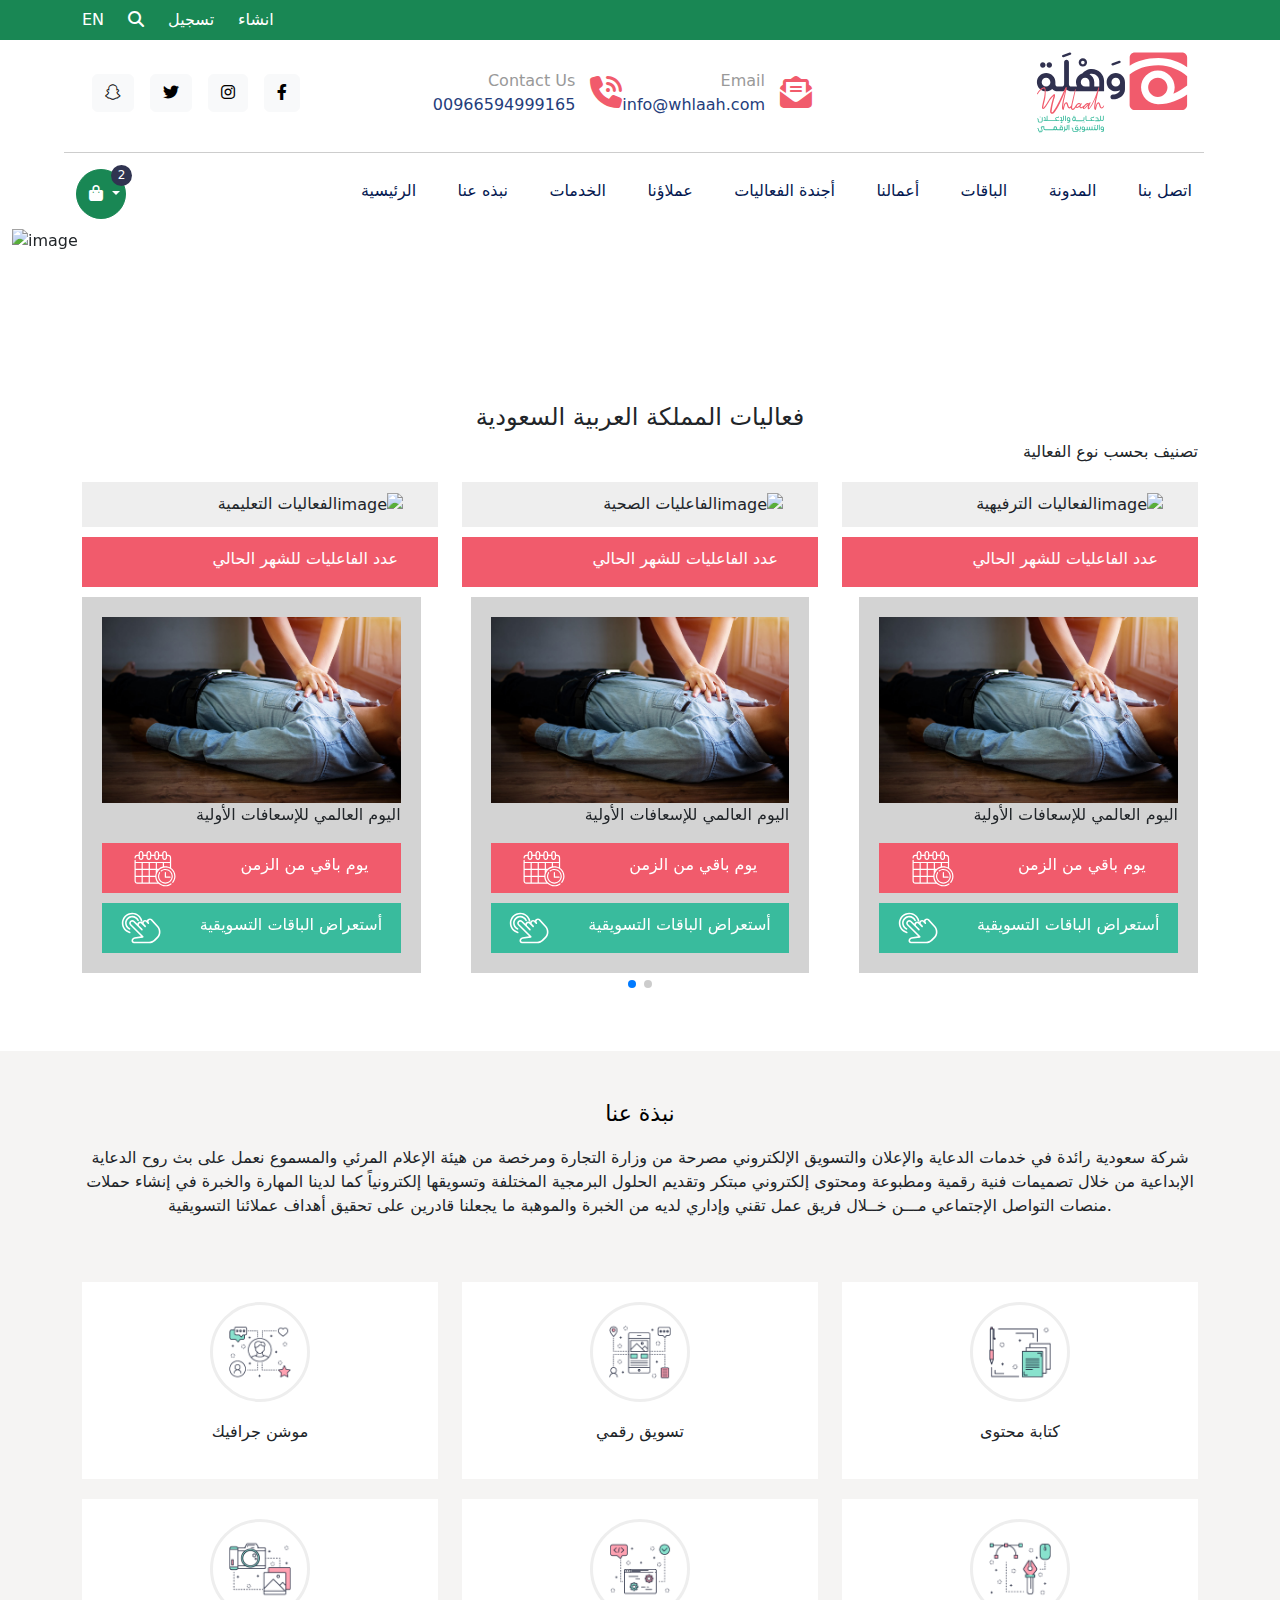
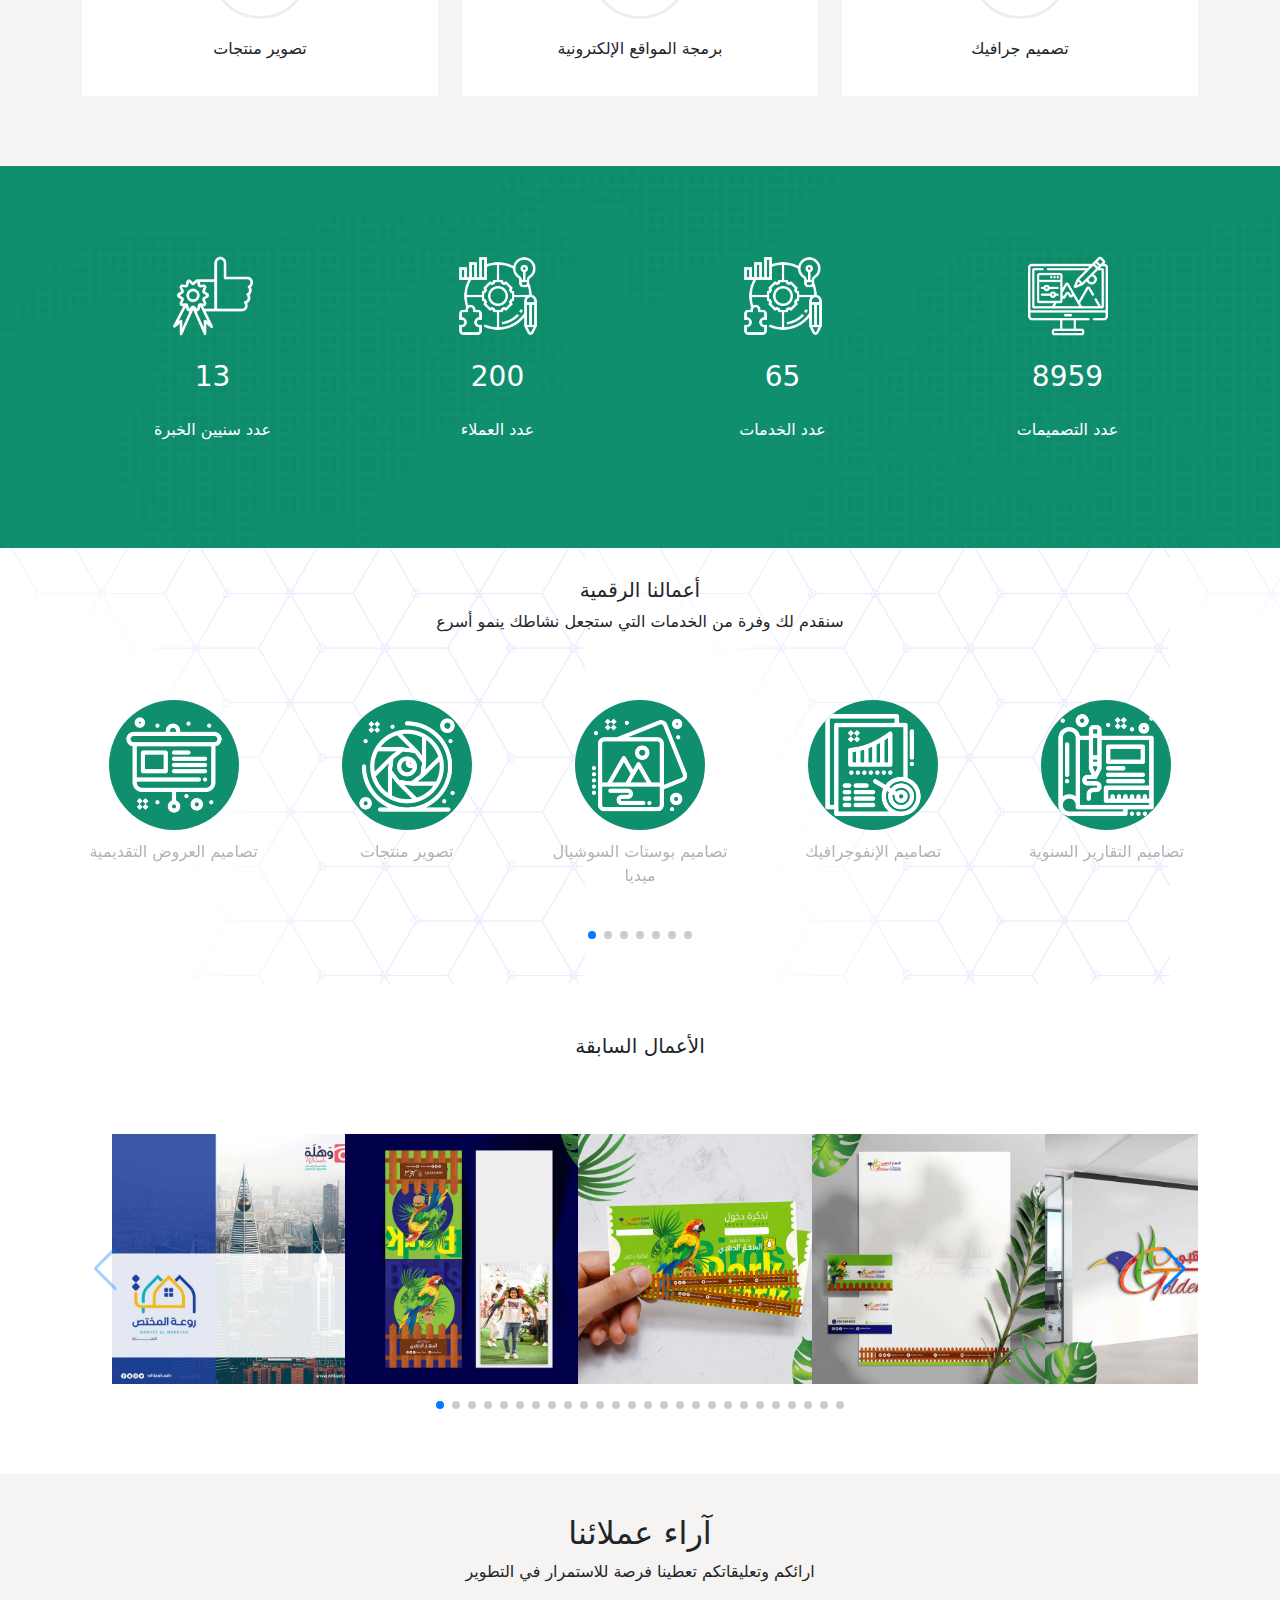
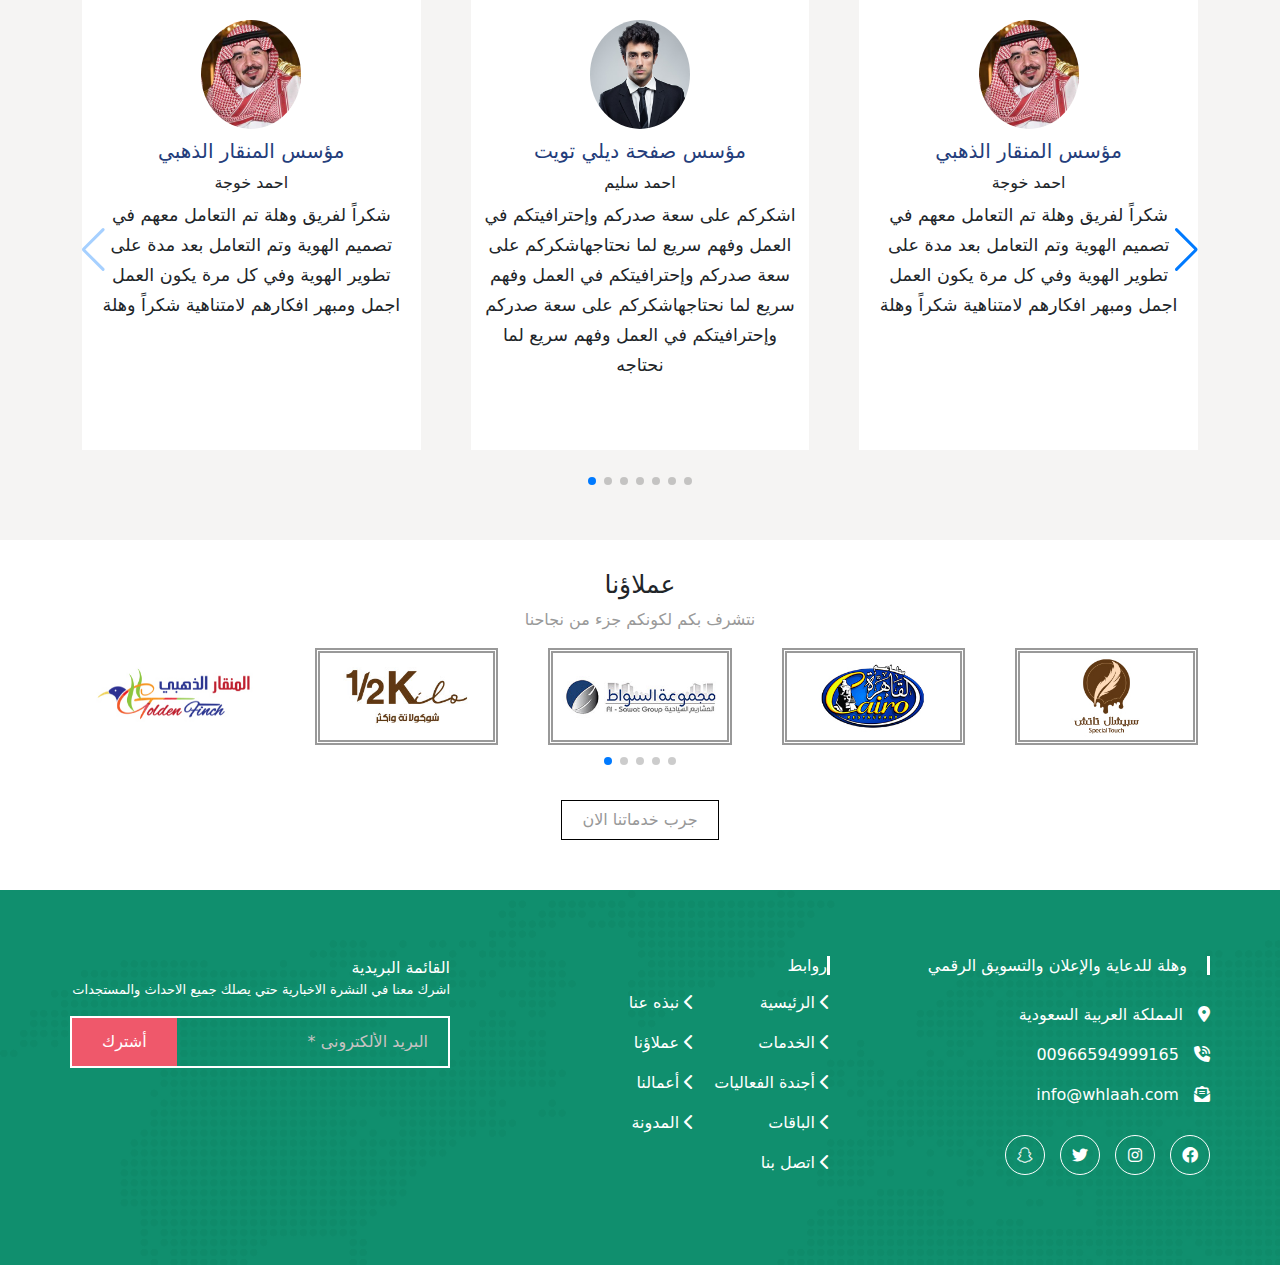
==== commit d80aaefa: "updates" ====
--- a/index-ar.html
+++ b/index-ar.html
@@ -748,37 +748,37 @@
       <div class="row mt-5">
 
         <div class="col-6 col-lg-4">
-          <div class="parent"  style="background-color: white; margin-bottom: 20px;">
+          <div class="parent box-shadow"  style="background-color: white; margin-bottom: 20px; padding-bottom: 20px; padding-bottom: 20px;">
             <img src="assets/img/1679533817.png" alt="imgae" style="border-radius: 50%; height: 100px; border: 3px solid #eee; margin: 20px 0;">
             <h2 style="font-size: 1rem; font-weight: 500; padding-bottom: 10px;">موشن جرافيك</h2>
           </div>
         </div>
         <div class="col-6 col-lg-4">
-          <div class="parent"  style="background-color: white; margin-bottom: 20px;">
+          <div class="parent box-shadow"  style="background-color: white; margin-bottom: 20px; padding-bottom: 20px; padding-bottom: 20px;">
             <img src="assets/img/1679535096.png" alt="imgae" style="border-radius: 50%; height: 100px; border: 3px solid #eee; margin: 20px 0;">
             <h2 style="font-size: 1rem; font-weight: 500; padding-bottom: 10px;">تسويق رقمي</h2>
           </div>
         </div>
         <div class="col-6 col-lg-4">
-          <div class="parent"  style="background-color: white; margin-bottom: 20px;">
+          <div class="parent box-shadow"  style="background-color: white; margin-bottom: 20px; padding-bottom: 20px; padding-bottom: 20px;">
             <img src="assets/img/1679535124.png" alt="imgae" style="border-radius: 50%; height: 100px; border: 3px solid #eee; margin: 20px 0;">
             <h2 style="font-size: 1rem; font-weight: 500; padding-bottom: 10px;">كتابة محتوى</h2>
           </div>
         </div>
         <div class="col-6 col-lg-4">
-          <div class="parent"  style="background-color: white; margin-bottom: 20px;">
+          <div class="parent box-shadow"  style="background-color: white; margin-bottom: 20px; padding-bottom: 20px; padding-bottom: 20px;">
             <img src="assets/img/1679535157.png" alt="imgae" style="border-radius: 50%; height: 100px; border: 3px solid #eee; margin: 20px 0;">
             <h2 style="font-size: 1rem; font-weight: 500; padding-bottom: 10px;">تصوير منتجات</h2>
           </div>
         </div>
         <div class="col-6 col-lg-4">
-          <div class="parent"  style="background-color: white; margin-bottom: 20px;">
+          <div class="parent box-shadow"  style="background-color: white; margin-bottom: 20px; padding-bottom: 20px; padding-bottom: 20px;">
             <img src="assets/img/1681945174.png" alt="imgae" style="border-radius: 50%; height: 100px; border: 3px solid #eee; margin: 20px 0;">
             <h2 style="font-size: 1rem; font-weight: 500; padding-bottom: 10px;">برمجة المواقع الإلكترونية</h2>
           </div>
         </div>
         <div class="col-6 col-lg-4">
-          <div class="parent"  style="background-color: white; margin-bottom: 20px;">
+          <div class="parent box-shadow"  style="background-color: white; margin-bottom: 20px; padding-bottom: 20px; padding-bottom: 20px;">
             <img src="assets/img/1689718715.png" alt="imgae" style="border-radius: 50%; height: 100px; border: 3px solid #eee; margin: 20px 0;">
             <h2 style="font-size: 1rem; font-weight: 500; padding-bottom: 10px;">تصميم جرافيك</h2>
           </div>
@@ -1107,10 +1107,10 @@
       </div>
 
       <div class="row text-center">
-          <div class="swiper mySecSwiper">
+          <div class="swiper mySecSwiper" style="padding-bottom: 50px;">
     <div class="swiper-wrapper">
       <div class="swiper-slide">
-        <div class="parent" style="padding: 20px 10px; background-color: white; width: 100%; height: 400px;">
+        <div class="parent" style="padding: 20px 10px; background-color: white; width: 100%; height: 450px;">
           <img src="./assets/img/slider-3-2.jpg" style="max-width: 100%; border-radius: 50%; width: 100px;" alt="image">
           <h5 style="margin:10px 0 ; color: #243d7b; font-weight: 400;">مؤسس المنقار الذهبي</h5>
           <h3 style="font-size: 1rem; font-weight: normal;">احمد خوجة</h3>
@@ -1119,7 +1119,7 @@
       </div>
 
       <div class="swiper-slide">
-        <div class="parent" style="padding: 20px 10px; background-color: white; width: 100%; height: 400px;">
+        <div class="parent" style="padding: 20px 10px; background-color: white; width: 100%; height: 450px;">
           <img src="./assets/img/slider-3-1.jpg" style="max-width: 100%; border-radius: 50%; width: 100px;" alt="image">
           <h5 style="margin:10px 0 ; color: #243d7b; font-weight: 400;">مؤسس صفحة ديلي تويت</h5>
           <h3 style="font-size: 1rem; font-weight: normal;">احمد سليم</h3>
@@ -1128,7 +1128,7 @@
       </div>
 
       <div class="swiper-slide">
-        <div class="parent" style="padding: 20px 10px; background-color: white; width: 100%; height: 400px;">
+        <div class="parent" style="padding: 20px 10px; background-color: white; width: 100%; height: 450px;">
           <img src="./assets/img/slider-3-2.jpg" style="max-width: 100%; border-radius: 50%; width: 100px;" alt="image">
           <h5 style="margin:10px 0 ; color: #243d7b; font-weight: 400;">مؤسس المنقار الذهبي</h5>
           <h3 style="font-size: 1rem; font-weight: normal;">احمد خوجة</h3>
@@ -1137,7 +1137,7 @@
       </div>
 
       <div class="swiper-slide">
-        <div class="parent" style="padding: 20px 10px; background-color: white; width: 100%; height: 400px;">
+        <div class="parent" style="padding: 20px 10px; background-color: white; width: 100%; height: 450px;">
           <img src="./assets/img/slider-3-1.jpg" style="max-width: 100%; border-radius: 50%; width: 100px;" alt="image">
           <h5 style="margin:10px 0 ; color: #243d7b; font-weight: 400;">مؤسس صفحة ديلي تويت</h5>
           <h3 style="font-size: 1rem; font-weight: normal;">احمد سليم</h3>
@@ -1146,7 +1146,7 @@
       </div>
 
       <div class="swiper-slide">
-        <div class="parent" style="padding: 20px 10px; background-color: white; width: 100%; height: 400px;">
+        <div class="parent" style="padding: 20px 10px; background-color: white; width: 100%; height: 450px;">
           <img src="./assets/img/slider-3-2.jpg" style="max-width: 100%; border-radius: 50%; width: 100px;" alt="image">
           <h5 style="margin:10px 0 ; color: #243d7b; font-weight: 400;">مؤسس المنقار الذهبي</h5>
           <h3 style="font-size: 1rem; font-weight: normal;">احمد خوجة</h3>
@@ -1155,7 +1155,7 @@
       </div>
 
       <div class="swiper-slide">
-        <div class="parent" style="padding: 20px 10px; background-color: white; width: 100%; height: 400px;">
+        <div class="parent" style="padding: 20px 10px; background-color: white; width: 100%; height: 450px;">
           <img src="./assets/img/slider-3-1.jpg" style="max-width: 100%; border-radius: 50%; width: 100px;" alt="image">
           <h5 style="margin:10px 0 ; color: #243d7b; font-weight: 400;">مؤسس صفحة ديلي تويت</h5>
           <h3 style="font-size: 1rem; font-weight: normal;">احمد سليم</h3>
@@ -1164,7 +1164,7 @@
       </div>
 
       <div class="swiper-slide">
-        <div class="parent" style="padding: 20px 10px; background-color: white; width: 100%; height: 400px;">
+        <div class="parent" style="padding: 20px 10px; background-color: white; width: 100%; height: 450px;">
           <img src="./assets/img/slider-3-2.jpg" style="max-width: 100%; border-radius: 50%; width: 100px;" alt="image">
           <h5 style="margin:10px 0 ; color: #243d7b; font-weight: 400;">مؤسس المنقار الذهبي</h5>
           <h3 style="font-size: 1rem; font-weight: normal;">احمد خوجة</h3>
@@ -1173,7 +1173,7 @@
       </div>
 
       <div class="swiper-slide">
-        <div class="parent" style="padding: 20px 10px; background-color: white; width: 100%; height: 400px;">
+        <div class="parent" style="padding: 20px 10px; background-color: white; width: 100%; height: 450px;">
           <img src="./assets/img/slider-3-1.jpg" style="max-width: 100%; border-radius: 50%; width: 100px;" alt="image">
           <h5 style="margin:10px 0 ; color: #243d7b; font-weight: 400;">مؤسس صفحة ديلي تويت</h5>
           <h3 style="font-size: 1rem; font-weight: normal;">احمد سليم</h3>
@@ -1181,8 +1181,8 @@
         </div>
       </div>
 
-                              <div class="swiper-slide">
-        <div class="parent" style="padding: 20px 10px; background-color: white; width: 100%; height: 400px;">
+      <div class="swiper-slide">
+        <div class="parent" style="padding: 20px 10px; background-color: white; width: 100%; height: 450px;">
           <img src="./assets/img/slider-3-2.jpg" style="max-width: 100%; border-radius: 50%; width: 100px;" alt="image">
           <h5 style="margin:10px 0 ; color: #243d7b; font-weight: 400;">Owner of Golden Finch</h5>
           <h3 style="font-size: 1rem; font-weight: normal;">Ahmed Khojah</h3>
@@ -1192,7 +1192,7 @@
 
     </div>
     <div class="swiper-pagination"></div>
-            <div class="swiper-button-next"></div>
+    <div class="swiper-button-next"></div>
     <div class="swiper-button-prev"></div>
   </div>
       </div>
--- a/assets/css/style.css
+++ b/assets/css/style.css
@@ -55,6 +55,9 @@
 }
 .About {
   margin-top: 150px;
+}
+.box-shadow:hover{
+  box-shadow: 10px 10px 10px #eee;
 }
 .three {
   padding: 0;
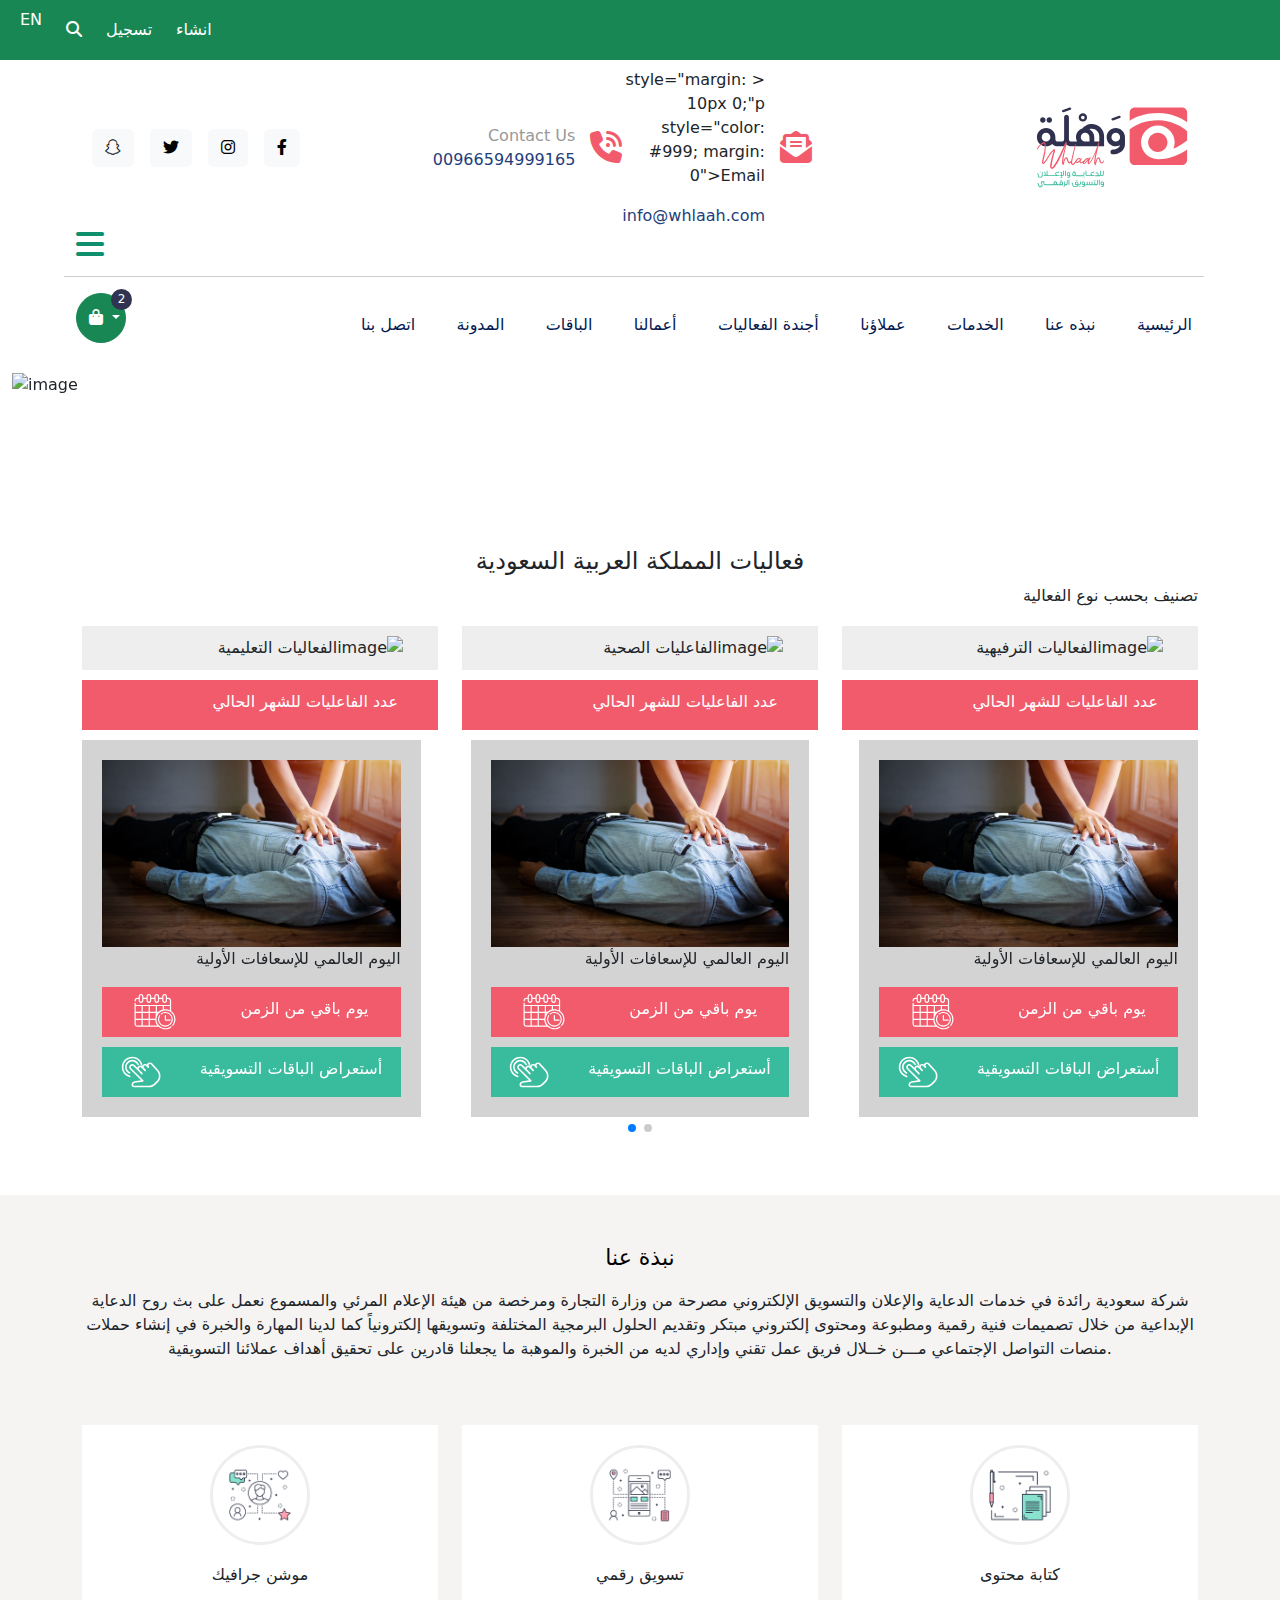
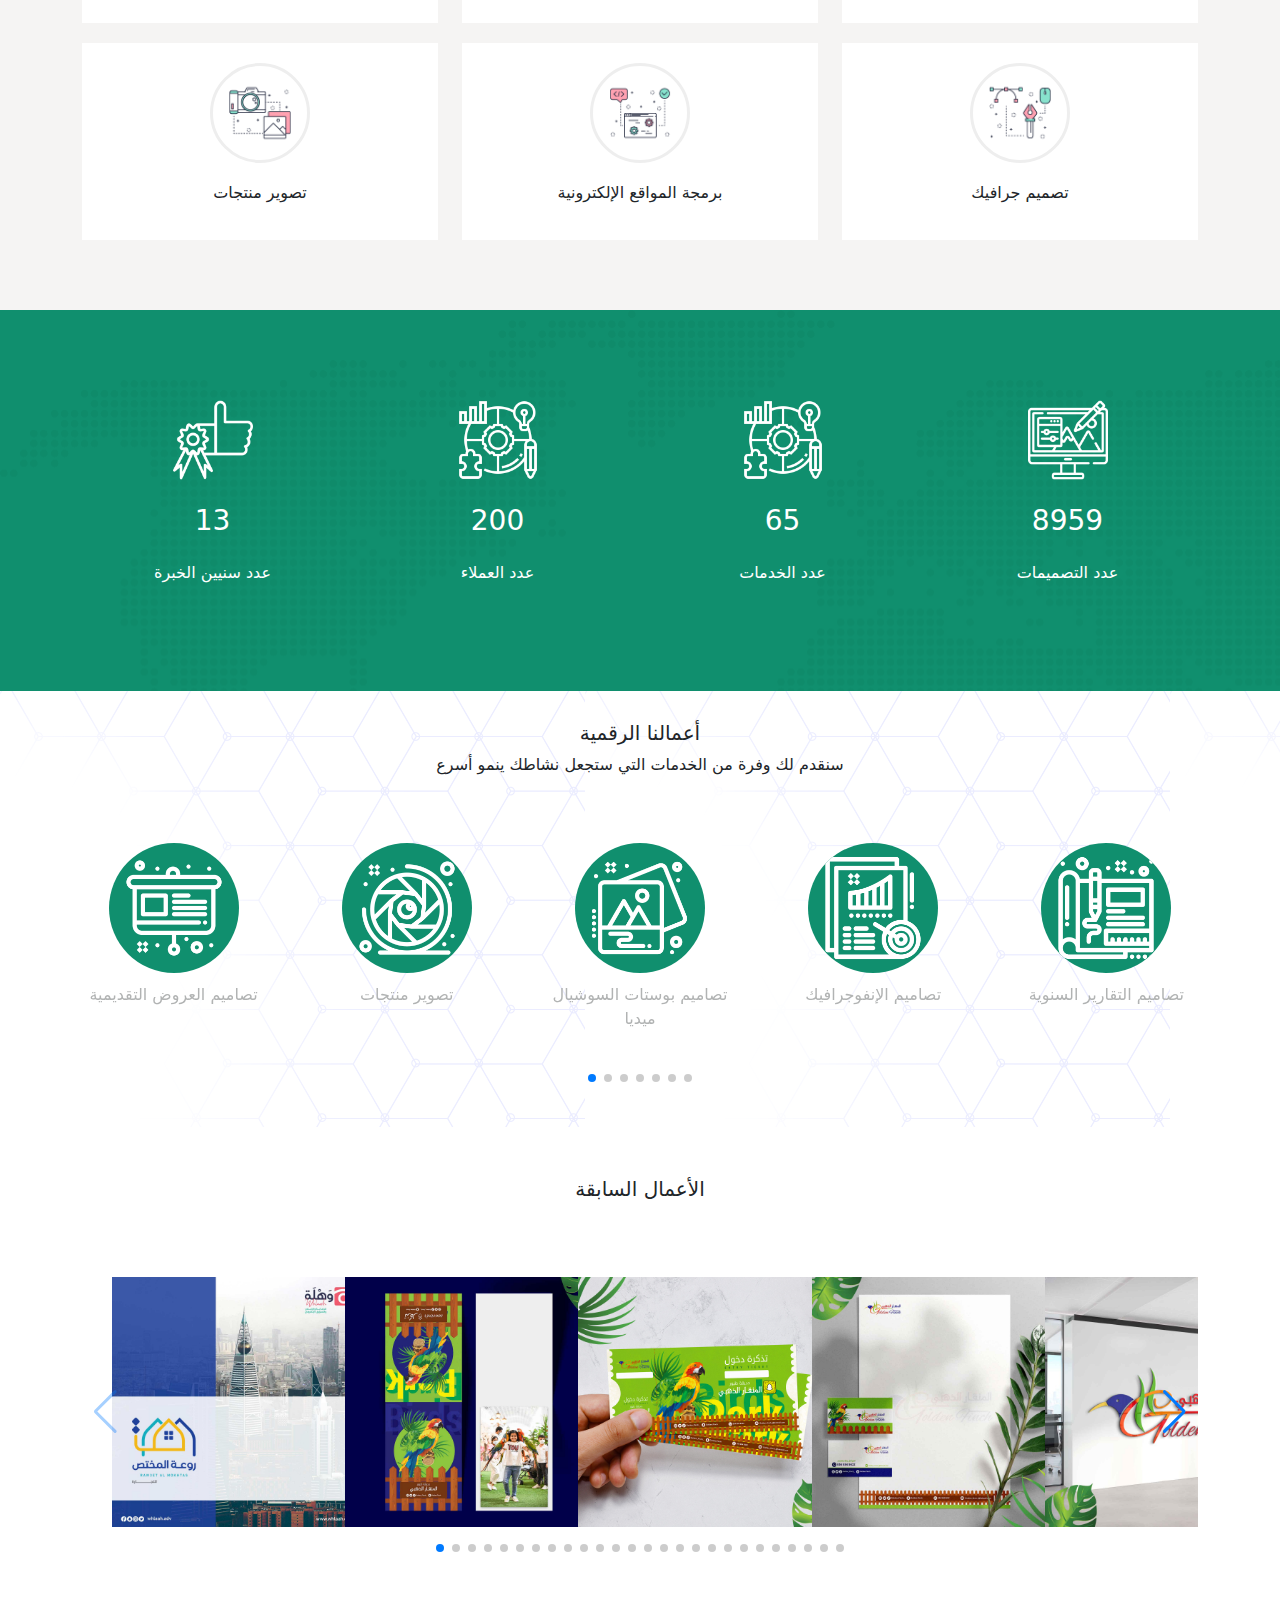
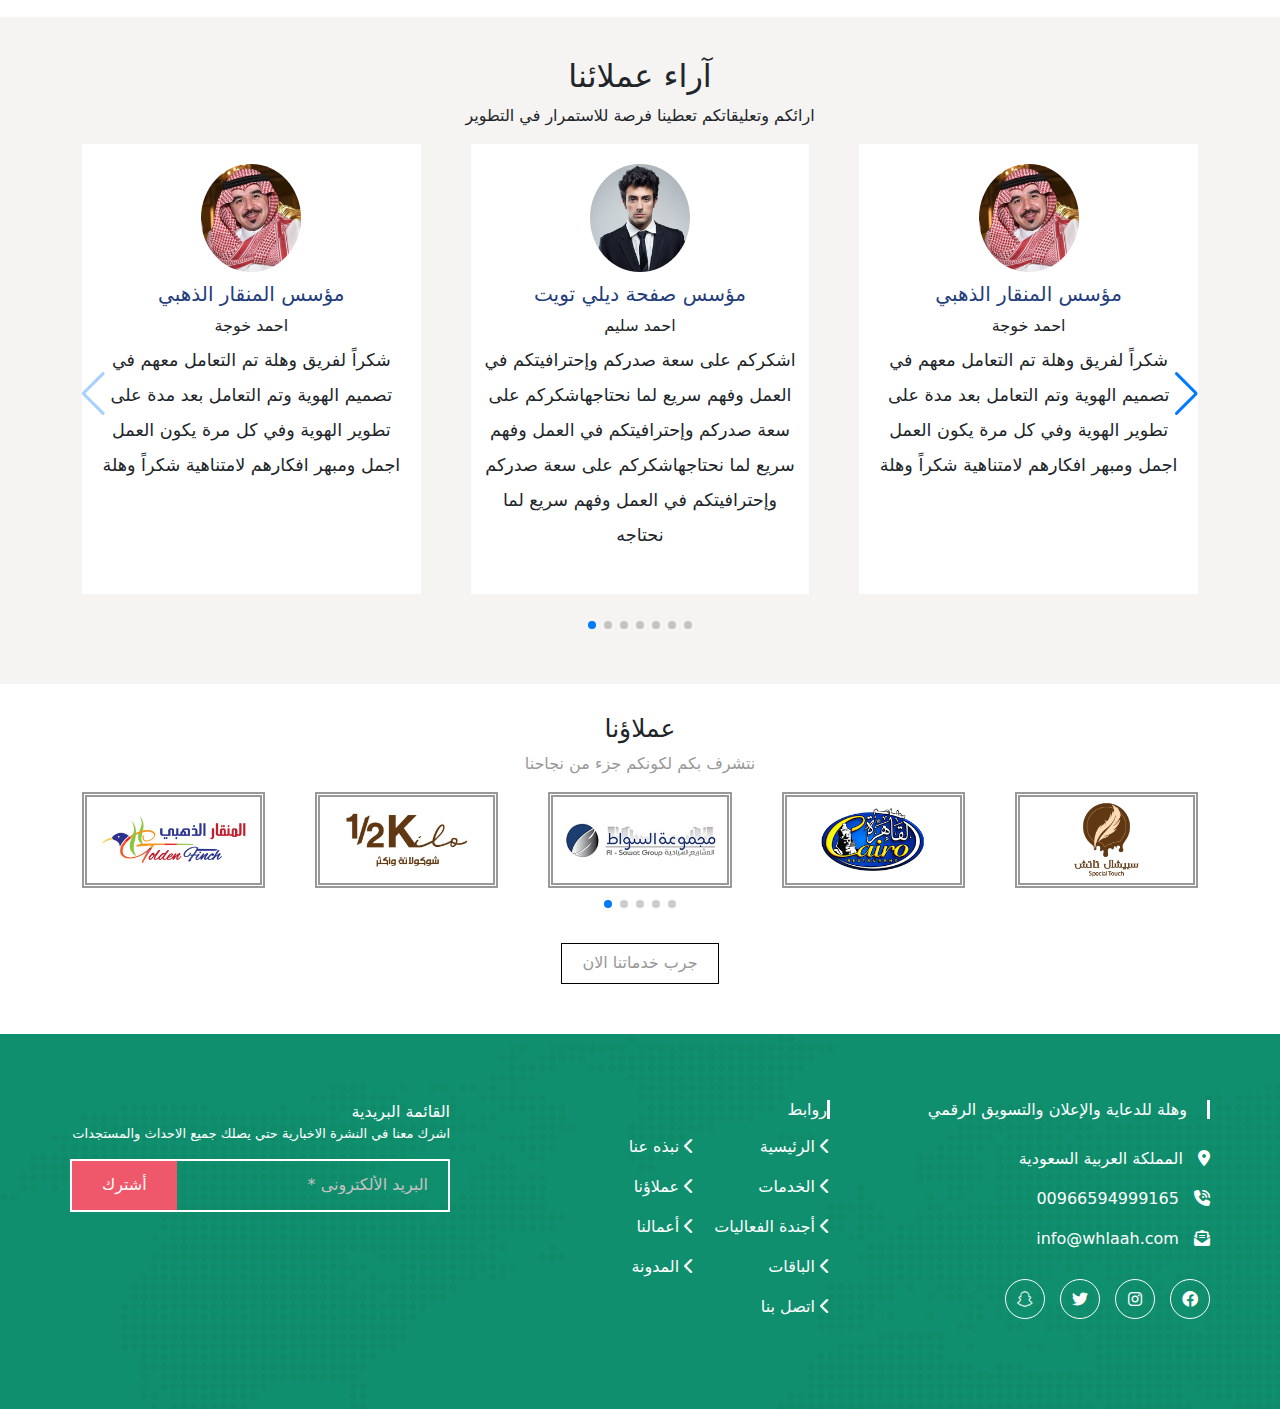
==== commit 50a98f3e: "updates" ====
--- a/index-ar.html
+++ b/index-ar.html
@@ -14,20 +14,20 @@
 
 <body>
   <div class="container-fluid bg-success p-2">
-    <div class="container" style="display: flex; justify-content: flex-start; align-items: center;">
+    <div class="container-fluid" style="display: flex; justify-content: flex-start; align-items: center;">
       <div class="row">
           <div class="col">
               <a href="index.html" class="text-white text-decoration-none w-auto"> EN </a>
             </div>
-            <div class="col">
+            <div  style="margin: 10px 0;"class="col">
                 <a href="#">
                     <i class="fa-solid fa-magnifying-glass text-white w-auto"></i>
                   </a>
               </div>
-            <div class="col">
+            <div  style="margin: 10px 0;"class="col">
                 <a href="#" class="text-white text-decoration-none d-block"> تسجيل  </a>
               </div>
-            <div class="col">
+            <di style="margin: 10px 0;"v class="col">
               <a href="#" class="text-white text-decoration-none d-block"> انشاء  </a>
             </div>
       </div>
@@ -62,7 +62,7 @@
               <i class="fa-solid fa-envelope-open-text fa-2xl" style="color: #f15b6c"></i>
             </div>
             <div style="margin-right: 15px">
-              <p style="color: #999; margin: 0">Email</p>
+              < style="margin: 10px 0;"p style="color: #999; margin: 0">Email</p>
               <a href="#" style="color: #243d7b">info@whlaah.com</a>
             </div>
           </div>
@@ -305,9 +305,10 @@
               </g>
             </svg>
           </a>
-        </div>
-
-        <div class="icon col-12 mt-3 mb-3  dropmenu">
+          
+        </div>
+
+        <div class="icon col-12 mt-3 mb-3  dropmenu" style="display: flex; justify-content: flex-start;">
           <i id="icon" class="fa-solid fa-bars fa-2xl"></i>
         </div>
       </div>
@@ -350,32 +351,32 @@
           </div>
         </div>
         <div class="col-9 links">
-          <ul class="navigation-box " style="padding: 10px 0">
-            <li>
+          <ul class="navigation-box " style="padding: 10px 0; direction: rtl;">
+            <li style="margin: 10px 0;">
               <a href="#">الرئيسية</a>
             </li>
-            <li>
+            <li style="margin: 10px 0;">
               <a href="#about">نبذه عنا</a>
             </li>
-            <li>
+            <li style="margin: 10px 0;">
               <a href="#services">الخدمات</a>
             </li>
-            <li>
+            <li style="margin: 10px 0;">
               <a href="#clients">عملاؤنا</a>
             </li>
-            <li>
+            <li style="margin: 10px 0;">
               <a href="#">أجندة الفعاليات</a>
             </li>
-            <li>
+            <li style="margin: 10px 0;">
               <a href="#"> أعمالنا</a>
             </li>
-            <li>
+            <li style="margin: 10px 0;">
               <a href="#">الباقات</a>
             </li>
-            <li>
+            <li style="margin: 10px 0;">
               <a href="#">المدونة</a>
             </li>
-            <li>
+            <li style="margin: 10px 0;">
               <a href="#">اتصل بنا</a>
             </li>
           </ul>
@@ -1114,7 +1115,7 @@
           <img src="./assets/img/slider-3-2.jpg" style="max-width: 100%; border-radius: 50%; width: 100px;" alt="image">
           <h5 style="margin:10px 0 ; color: #243d7b; font-weight: 400;">مؤسس المنقار الذهبي</h5>
           <h3 style="font-size: 1rem; font-weight: normal;">احمد خوجة</h3>
-          <h3 style="line-height: 30px; font-size: 18px; font-weight: 500; font-size: 1.1rem;">شكراً لفريق وهلة تم التعامل معهم في تصميم الهوية وتم التعامل بعد مدة على تطوير الهوية وفي كل مرة يكون العمل اجمل ومبهر افكارهم لامتناهية شكراً وهلة</h3>
+          <h3 style="line-height: 35px; font-size: 18px; font-weight: 500; font-size: 1.1rem;">شكراً لفريق وهلة تم التعامل معهم في تصميم الهوية وتم التعامل بعد مدة على تطوير الهوية وفي كل مرة يكون العمل اجمل ومبهر افكارهم لامتناهية شكراً وهلة</h3>
         </div>
       </div>
 
@@ -1123,7 +1124,7 @@
           <img src="./assets/img/slider-3-1.jpg" style="max-width: 100%; border-radius: 50%; width: 100px;" alt="image">
           <h5 style="margin:10px 0 ; color: #243d7b; font-weight: 400;">مؤسس صفحة ديلي تويت</h5>
           <h3 style="font-size: 1rem; font-weight: normal;">احمد سليم</h3>
-          <h3 style="line-height: 30px; font-size: 18px; font-weight: 500; font-size: 1.1rem;">اشكركم على سعة صدركم وإحترافيتكم في العمل وفهم سريع لما نحتاجهاشكركم على سعة صدركم وإحترافيتكم في العمل وفهم سريع لما نحتاجهاشكركم على سعة صدركم وإحترافيتكم في العمل وفهم سريع لما نحتاجه</h3>
+          <h3 style="line-height: 35px; font-size: 18px; font-weight: 500; font-size: 1.1rem;">اشكركم على سعة صدركم وإحترافيتكم في العمل وفهم سريع لما نحتاجهاشكركم على سعة صدركم وإحترافيتكم في العمل وفهم سريع لما نحتاجهاشكركم على سعة صدركم وإحترافيتكم في العمل وفهم سريع لما نحتاجه</h3>
         </div>
       </div>
 
@@ -1132,7 +1133,7 @@
           <img src="./assets/img/slider-3-2.jpg" style="max-width: 100%; border-radius: 50%; width: 100px;" alt="image">
           <h5 style="margin:10px 0 ; color: #243d7b; font-weight: 400;">مؤسس المنقار الذهبي</h5>
           <h3 style="font-size: 1rem; font-weight: normal;">احمد خوجة</h3>
-          <h3 style="line-height: 30px; font-size: 18px; font-weight: 500; font-size: 1.1rem;">شكراً لفريق وهلة تم التعامل معهم في تصميم الهوية وتم التعامل بعد مدة على تطوير الهوية وفي كل مرة يكون العمل اجمل ومبهر افكارهم لامتناهية شكراً وهلة</h3>
+          <h3 style="line-height: 35px; font-size: 18px; font-weight: 500; font-size: 1.1rem;">شكراً لفريق وهلة تم التعامل معهم في تصميم الهوية وتم التعامل بعد مدة على تطوير الهوية وفي كل مرة يكون العمل اجمل ومبهر افكارهم لامتناهية شكراً وهلة</h3>
         </div>
       </div>
 
@@ -1141,7 +1142,7 @@
           <img src="./assets/img/slider-3-1.jpg" style="max-width: 100%; border-radius: 50%; width: 100px;" alt="image">
           <h5 style="margin:10px 0 ; color: #243d7b; font-weight: 400;">مؤسس صفحة ديلي تويت</h5>
           <h3 style="font-size: 1rem; font-weight: normal;">احمد سليم</h3>
-          <h3 style="line-height: 30px; font-size: 18px; font-weight: 500; font-size: 1.1rem;">اشكركم على سعة صدركم وإحترافيتكم في العمل وفهم سريع لما نحتاجهاشكركم على سعة صدركم وإحترافيتكم في العمل وفهم سريع لما نحتاجهاشكركم على سعة صدركم وإحترافيتكم في العمل وفهم سريع لما نحتاجه</h3>
+          <h3 style="line-height: 35px; font-size: 18px; font-weight: 500; font-size: 1.1rem;">اشكركم على سعة صدركم وإحترافيتكم في العمل وفهم سريع لما نحتاجهاشكركم على سعة صدركم وإحترافيتكم في العمل وفهم سريع لما نحتاجهاشكركم على سعة صدركم وإحترافيتكم في العمل وفهم سريع لما نحتاجه</h3>
         </div>
       </div>
 
@@ -1150,7 +1151,7 @@
           <img src="./assets/img/slider-3-2.jpg" style="max-width: 100%; border-radius: 50%; width: 100px;" alt="image">
           <h5 style="margin:10px 0 ; color: #243d7b; font-weight: 400;">مؤسس المنقار الذهبي</h5>
           <h3 style="font-size: 1rem; font-weight: normal;">احمد خوجة</h3>
-          <h3 style="line-height: 30px; font-size: 18px; font-weight: 500; font-size: 1.1rem;">شكراً لفريق وهلة تم التعامل معهم في تصميم الهوية وتم التعامل بعد مدة على تطوير الهوية وفي كل مرة يكون العمل اجمل ومبهر افكارهم لامتناهية شكراً وهلة</h3>
+          <h3 style="line-height: 35px; font-size: 18px; font-weight: 500; font-size: 1.1rem;">شكراً لفريق وهلة تم التعامل معهم في تصميم الهوية وتم التعامل بعد مدة على تطوير الهوية وفي كل مرة يكون العمل اجمل ومبهر افكارهم لامتناهية شكراً وهلة</h3>
         </div>
       </div>
 
@@ -1159,7 +1160,7 @@
           <img src="./assets/img/slider-3-1.jpg" style="max-width: 100%; border-radius: 50%; width: 100px;" alt="image">
           <h5 style="margin:10px 0 ; color: #243d7b; font-weight: 400;">مؤسس صفحة ديلي تويت</h5>
           <h3 style="font-size: 1rem; font-weight: normal;">احمد سليم</h3>
-          <h3 style="line-height: 30px; font-size: 18px; font-weight: 500; font-size: 1.1rem;">اشكركم على سعة صدركم وإحترافيتكم في العمل وفهم سريع لما نحتاجهاشكركم على سعة صدركم وإحترافيتكم في العمل وفهم سريع لما نحتاجهاشكركم على سعة صدركم وإحترافيتكم في العمل وفهم سريع لما نحتاجه</h3>
+          <h3 style="line-height: 35px; font-size: 18px; font-weight: 500; font-size: 1.1rem;">اشكركم على سعة صدركم وإحترافيتكم في العمل وفهم سريع لما نحتاجهاشكركم على سعة صدركم وإحترافيتكم في العمل وفهم سريع لما نحتاجهاشكركم على سعة صدركم وإحترافيتكم في العمل وفهم سريع لما نحتاجه</h3>
         </div>
       </div>
 
@@ -1168,7 +1169,7 @@
           <img src="./assets/img/slider-3-2.jpg" style="max-width: 100%; border-radius: 50%; width: 100px;" alt="image">
           <h5 style="margin:10px 0 ; color: #243d7b; font-weight: 400;">مؤسس المنقار الذهبي</h5>
           <h3 style="font-size: 1rem; font-weight: normal;">احمد خوجة</h3>
-          <h3 style="line-height: 30px; font-size: 18px; font-weight: 500; font-size: 1.1rem;">شكراً لفريق وهلة تم التعامل معهم في تصميم الهوية وتم التعامل بعد مدة على تطوير الهوية وفي كل مرة يكون العمل اجمل ومبهر افكارهم لامتناهية شكراً وهلة</h3>
+          <h3 style="line-height: 35px; font-size: 18px; font-weight: 500; font-size: 1.1rem;">شكراً لفريق وهلة تم التعامل معهم في تصميم الهوية وتم التعامل بعد مدة على تطوير الهوية وفي كل مرة يكون العمل اجمل ومبهر افكارهم لامتناهية شكراً وهلة</h3>
         </div>
       </div>
 
@@ -1177,7 +1178,7 @@
           <img src="./assets/img/slider-3-1.jpg" style="max-width: 100%; border-radius: 50%; width: 100px;" alt="image">
           <h5 style="margin:10px 0 ; color: #243d7b; font-weight: 400;">مؤسس صفحة ديلي تويت</h5>
           <h3 style="font-size: 1rem; font-weight: normal;">احمد سليم</h3>
-          <h3 style="line-height: 30px; font-size: 18px; font-weight: 500; font-size: 1.1rem;">اشكركم على سعة صدركم وإحترافيتكم في العمل وفهم سريع لما نحتاجهاشكركم على سعة صدركم وإحترافيتكم في العمل وفهم سريع لما نحتاجهاشكركم على سعة صدركم وإحترافيتكم في العمل وفهم سريع لما نحتاجه</h3>
+          <h3 style="line-height: 35px; font-size: 18px; font-weight: 500; font-size: 1.1rem;">اشكركم على سعة صدركم وإحترافيتكم في العمل وفهم سريع لما نحتاجهاشكركم على سعة صدركم وإحترافيتكم في العمل وفهم سريع لما نحتاجهاشكركم على سعة صدركم وإحترافيتكم في العمل وفهم سريع لما نحتاجه</h3>
         </div>
       </div>
 
@@ -1186,7 +1187,7 @@
           <img src="./assets/img/slider-3-2.jpg" style="max-width: 100%; border-radius: 50%; width: 100px;" alt="image">
           <h5 style="margin:10px 0 ; color: #243d7b; font-weight: 400;">Owner of Golden Finch</h5>
           <h3 style="font-size: 1rem; font-weight: normal;">Ahmed Khojah</h3>
-          <h3 style="line-height: 30px; font-size: 18px; font-weight: 500; font-size: 1.1rem;">My experience with your team in graphic development was highly fruitful. You demonstrated a profound understanding of my vision and goals.</h3>
+          <h3 style="line-height: 35px; font-size: 18px; font-weight: 500; font-size: 1.1rem;">My experience with your team in graphic development was highly fruitful. You demonstrated a profound understanding of my vision and goals.</h3>
         </div>
       </div>
 
@@ -1215,7 +1216,7 @@
     <div class="swiper mySwiper">
     <div class="swiper-wrapper" style="padding-bottom: 35px;">
       <div class="swiper-slide">
-        <div class="parent">
+        <div class="parent last-slider">
           <img src="assets/img/slider-4-1.jpg" width="100%" alt="image">
         </div>
       </div>
--- a/assets/css/style.css
+++ b/assets/css/style.css
@@ -3,9 +3,6 @@
   margin: 0;
   box-sizing: border-box;
 }
-/* body {
-  font-family: Open Sans, Noto Naskh;
-} */
 html {
   overflow-x: hidden;
 }
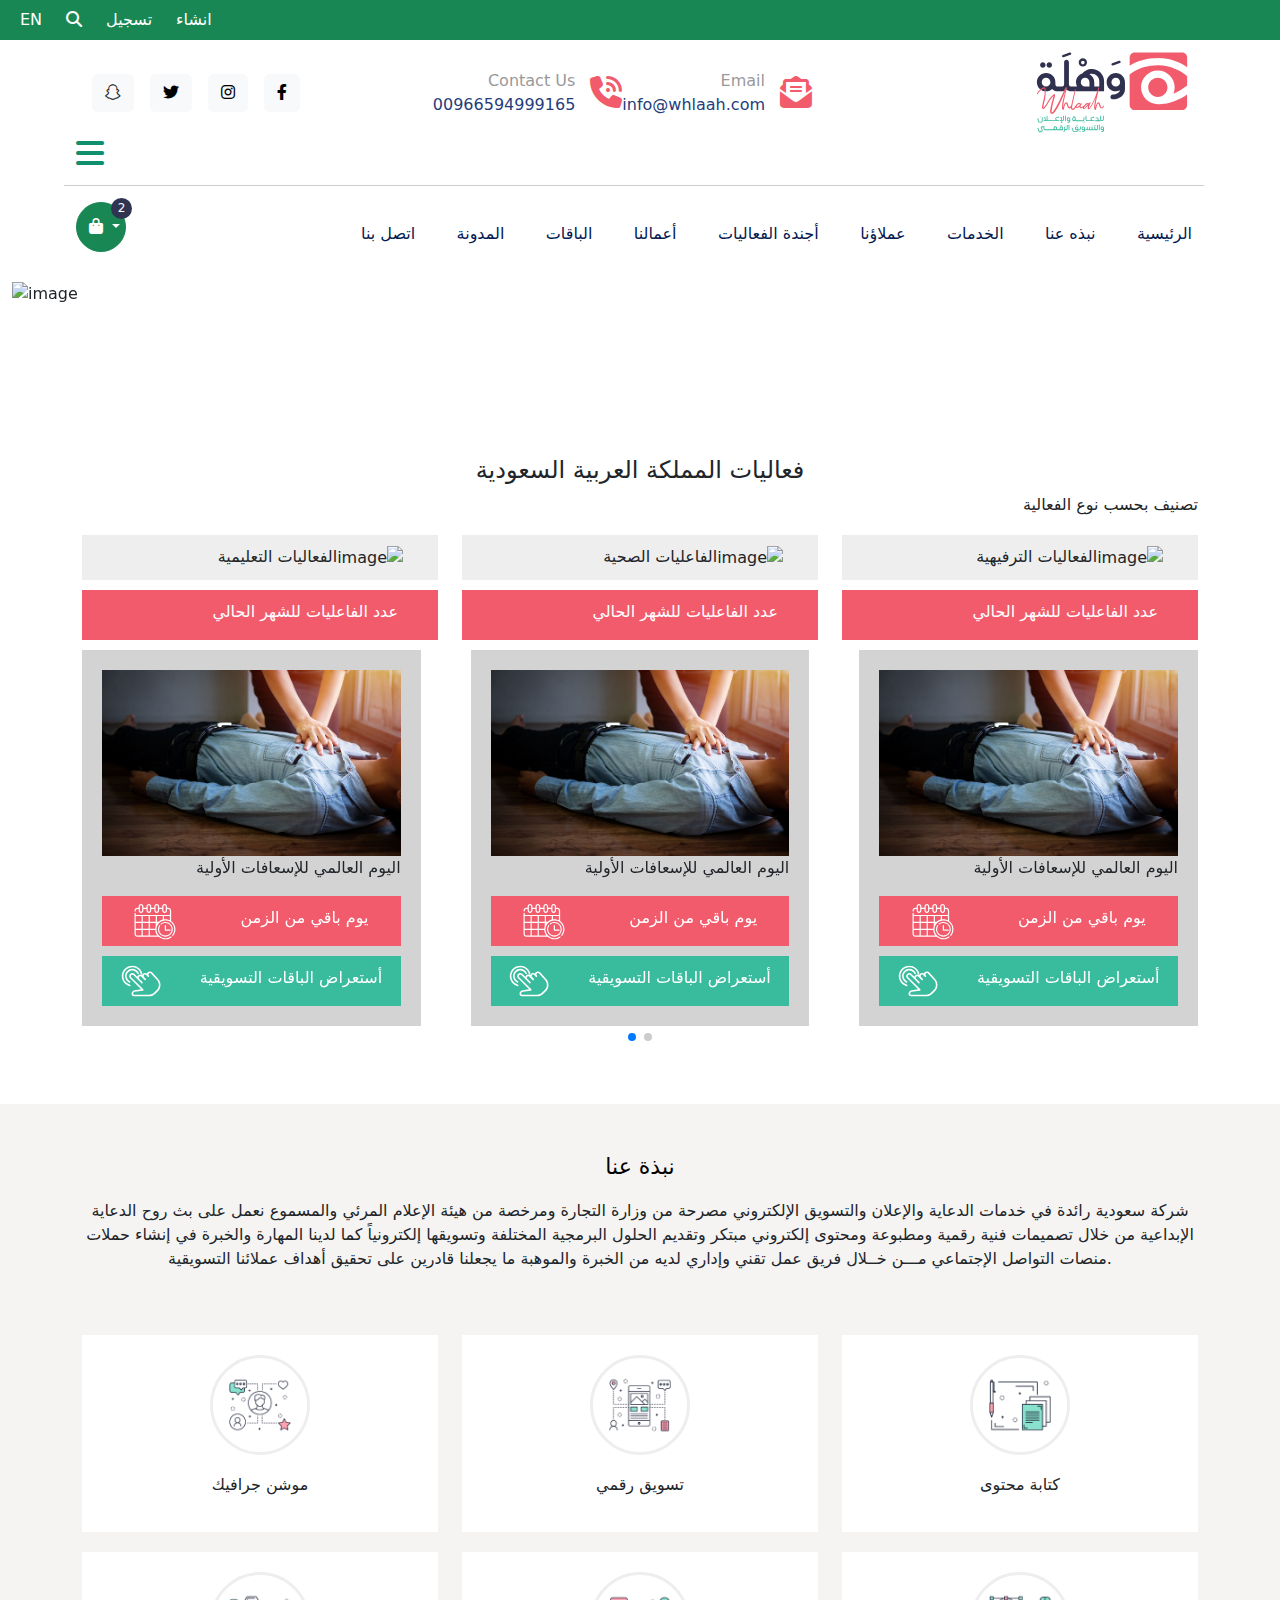
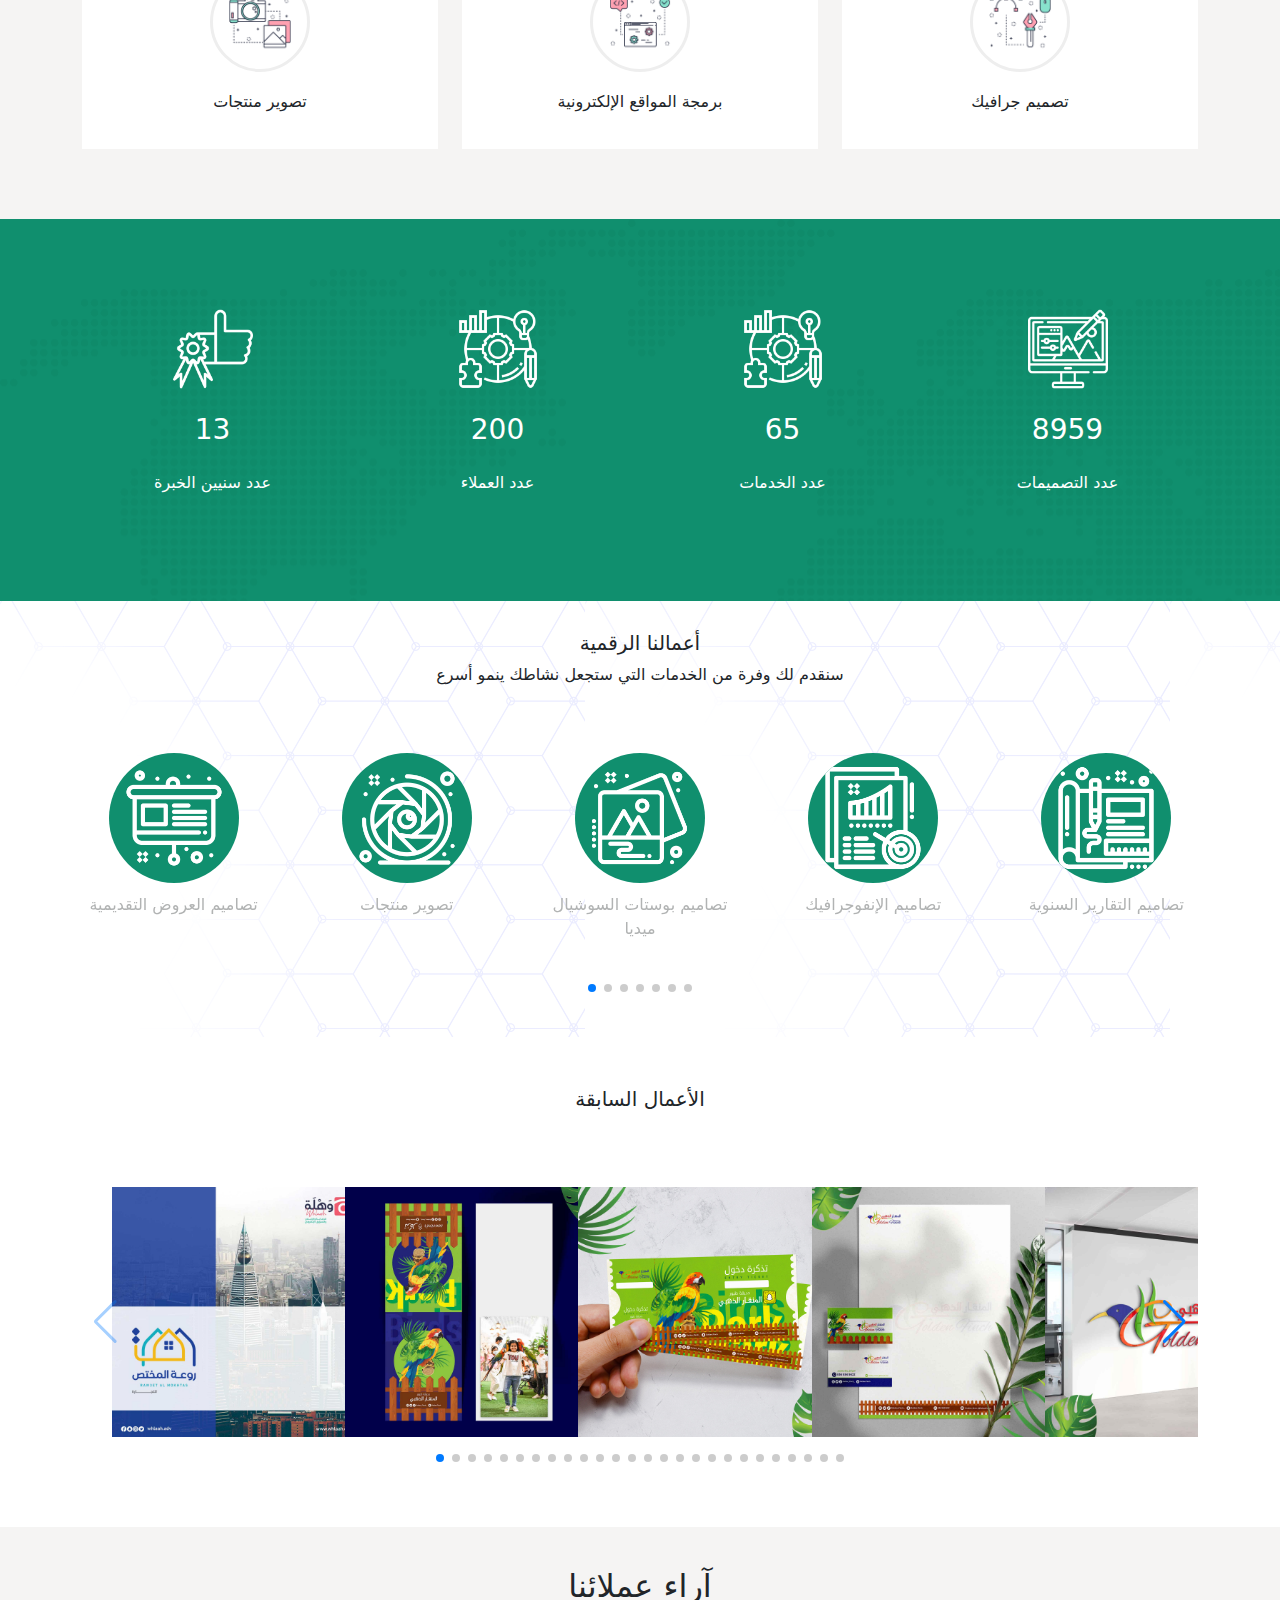
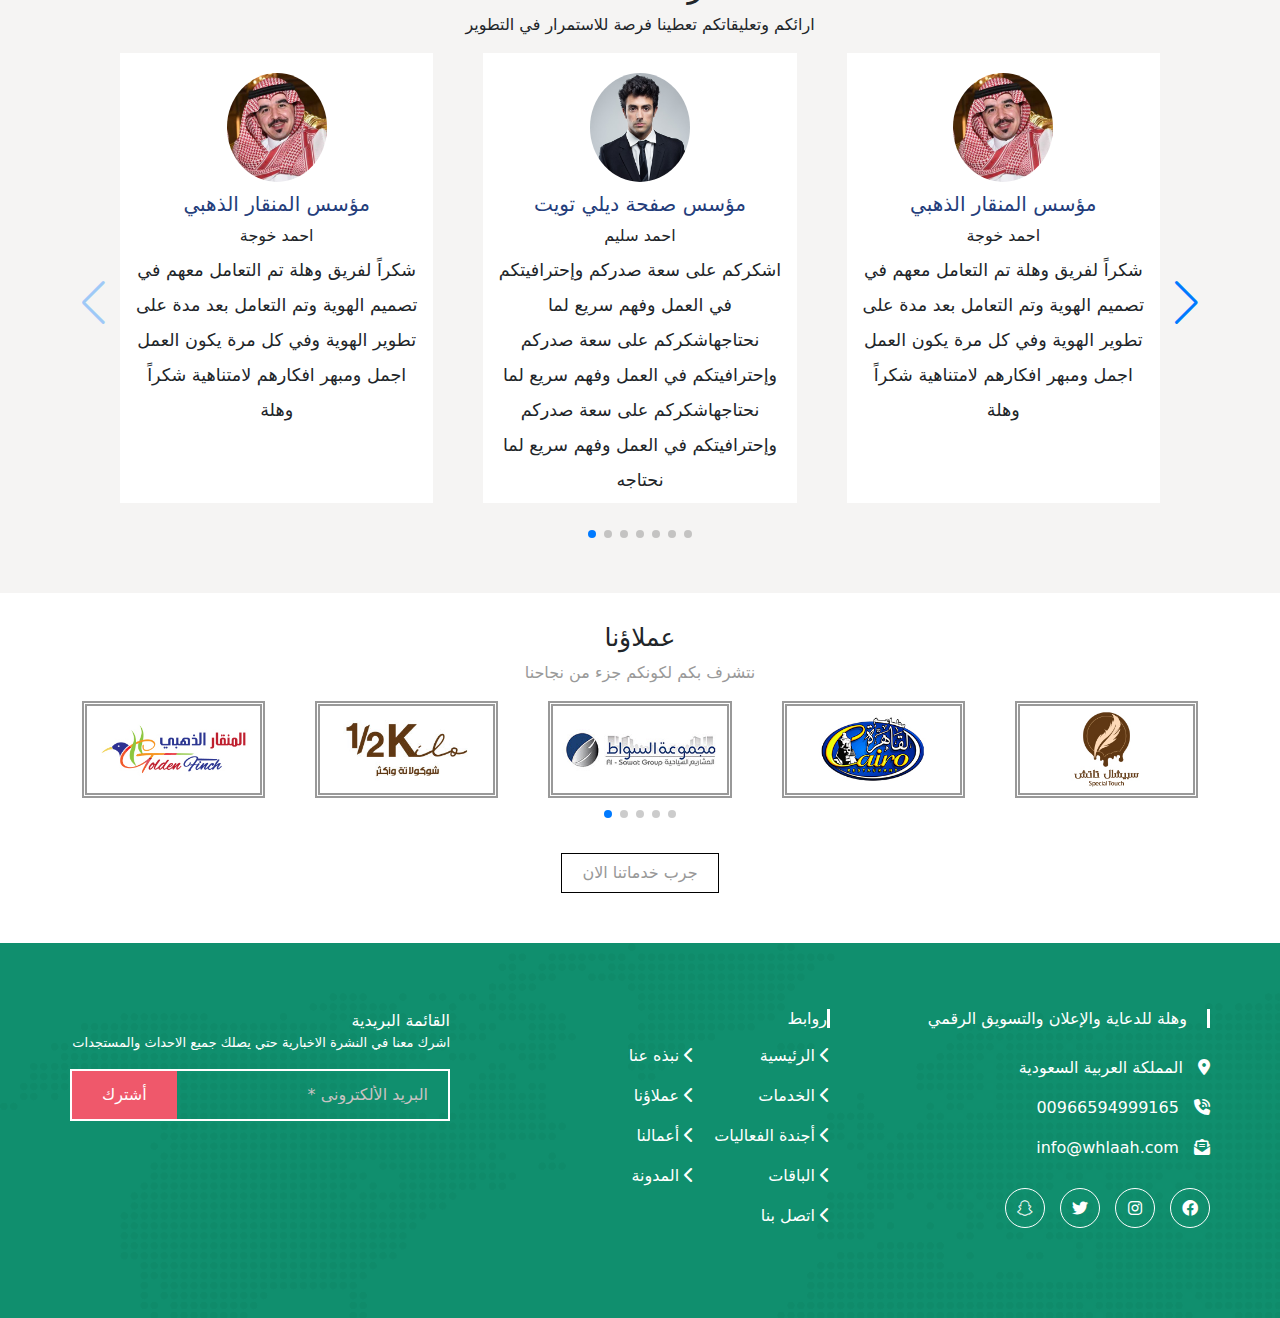
==== commit 367b1b64: "updates" ====
--- a/index-ar.html
+++ b/index-ar.html
@@ -19,15 +19,15 @@
           <div class="col">
               <a href="index.html" class="text-white text-decoration-none w-auto"> EN </a>
             </div>
-            <div  style="margin: 10px 0;"class="col">
+            <div class="col">
                 <a href="#">
                     <i class="fa-solid fa-magnifying-glass text-white w-auto"></i>
                   </a>
               </div>
-            <div  style="margin: 10px 0;"class="col">
+            <div class="col">
                 <a href="#" class="text-white text-decoration-none d-block"> تسجيل  </a>
               </div>
-            <di style="margin: 10px 0;"v class="col">
+            <div class="col">
               <a href="#" class="text-white text-decoration-none d-block"> انشاء  </a>
             </div>
       </div>
@@ -62,7 +62,7 @@
               <i class="fa-solid fa-envelope-open-text fa-2xl" style="color: #f15b6c"></i>
             </div>
             <div style="margin-right: 15px">
-              < style="margin: 10px 0;"p style="color: #999; margin: 0">Email</p>
+              <p style="color: #999; margin: 0">Email</p>
               <a href="#" style="color: #243d7b">info@whlaah.com</a>
             </div>
           </div>
@@ -1108,7 +1108,7 @@
       </div>
 
       <div class="row text-center">
-          <div class="swiper mySecSwiper" style="padding-bottom: 50px;">
+          <div class="swiper mySecSwiper" style="padding: 0 50px 50px 50px;">
     <div class="swiper-wrapper">
       <div class="swiper-slide">
         <div class="parent" style="padding: 20px 10px; background-color: white; width: 100%; height: 450px;">
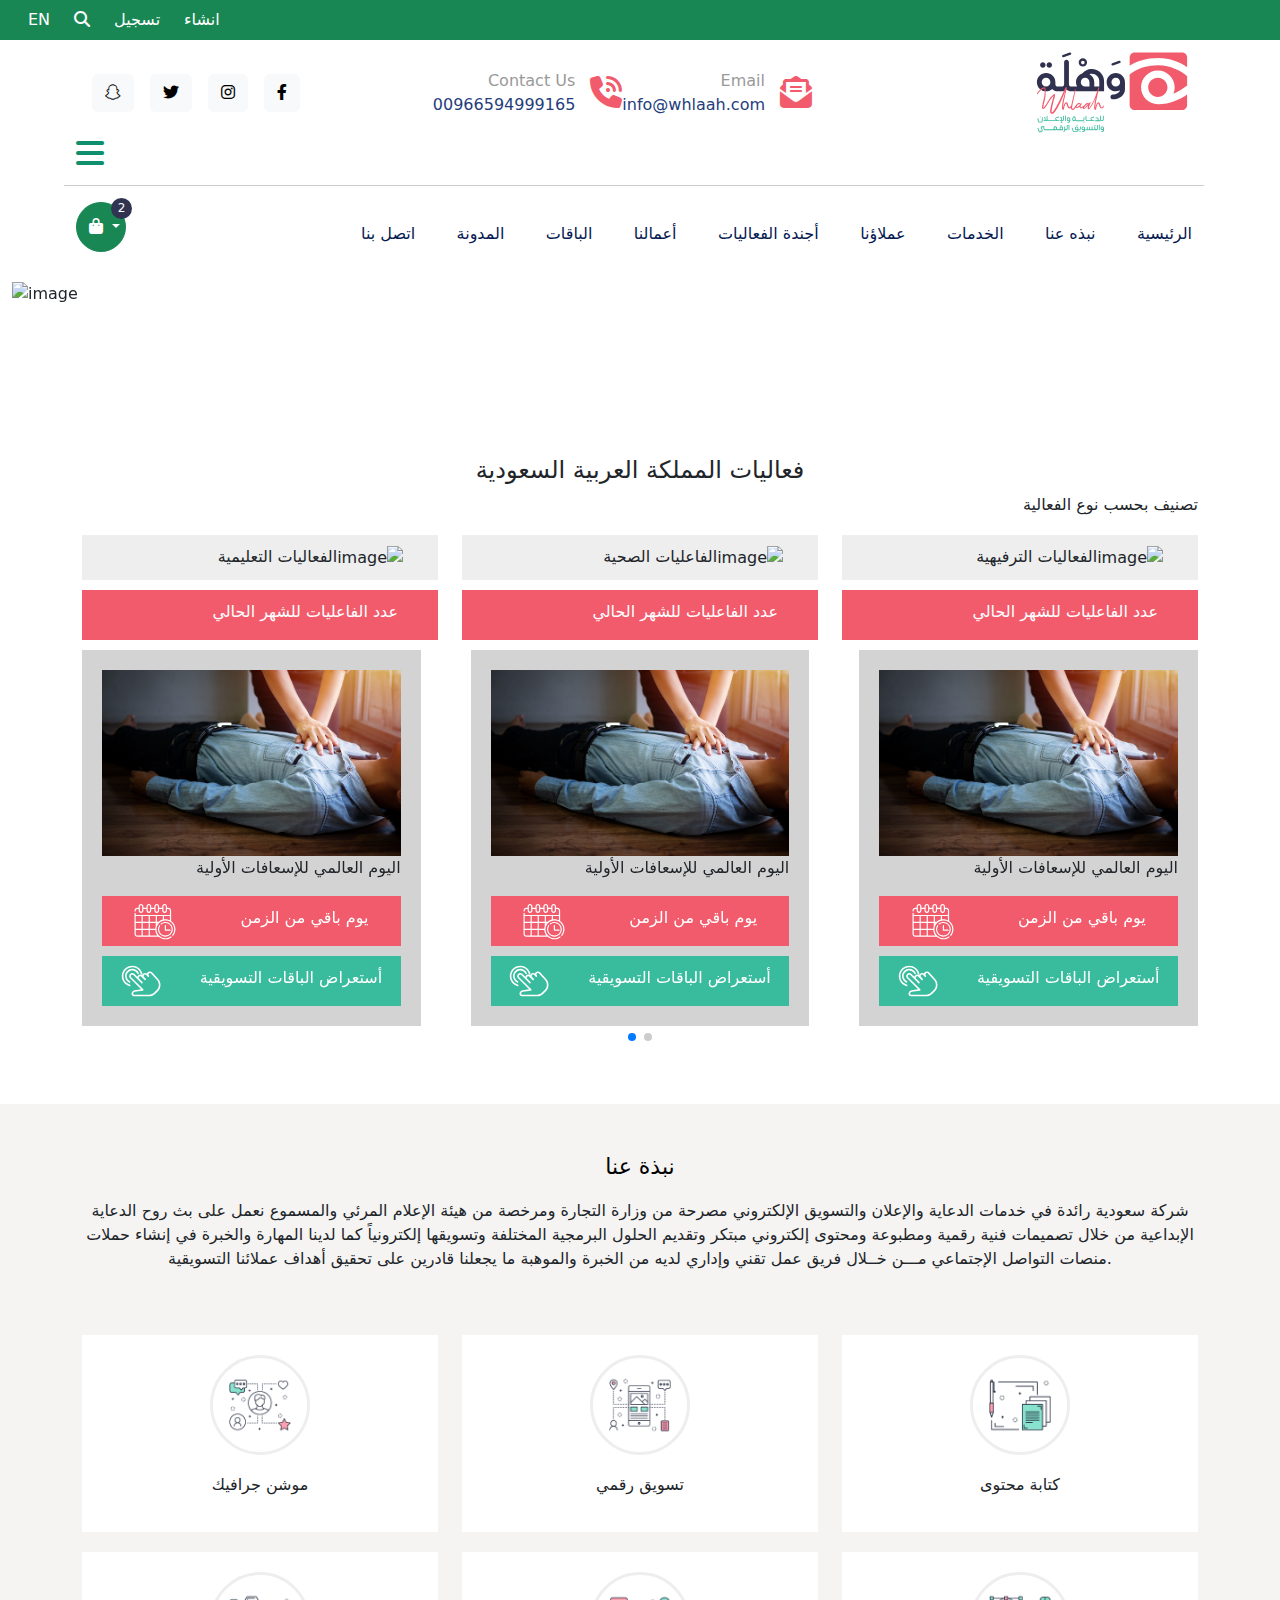
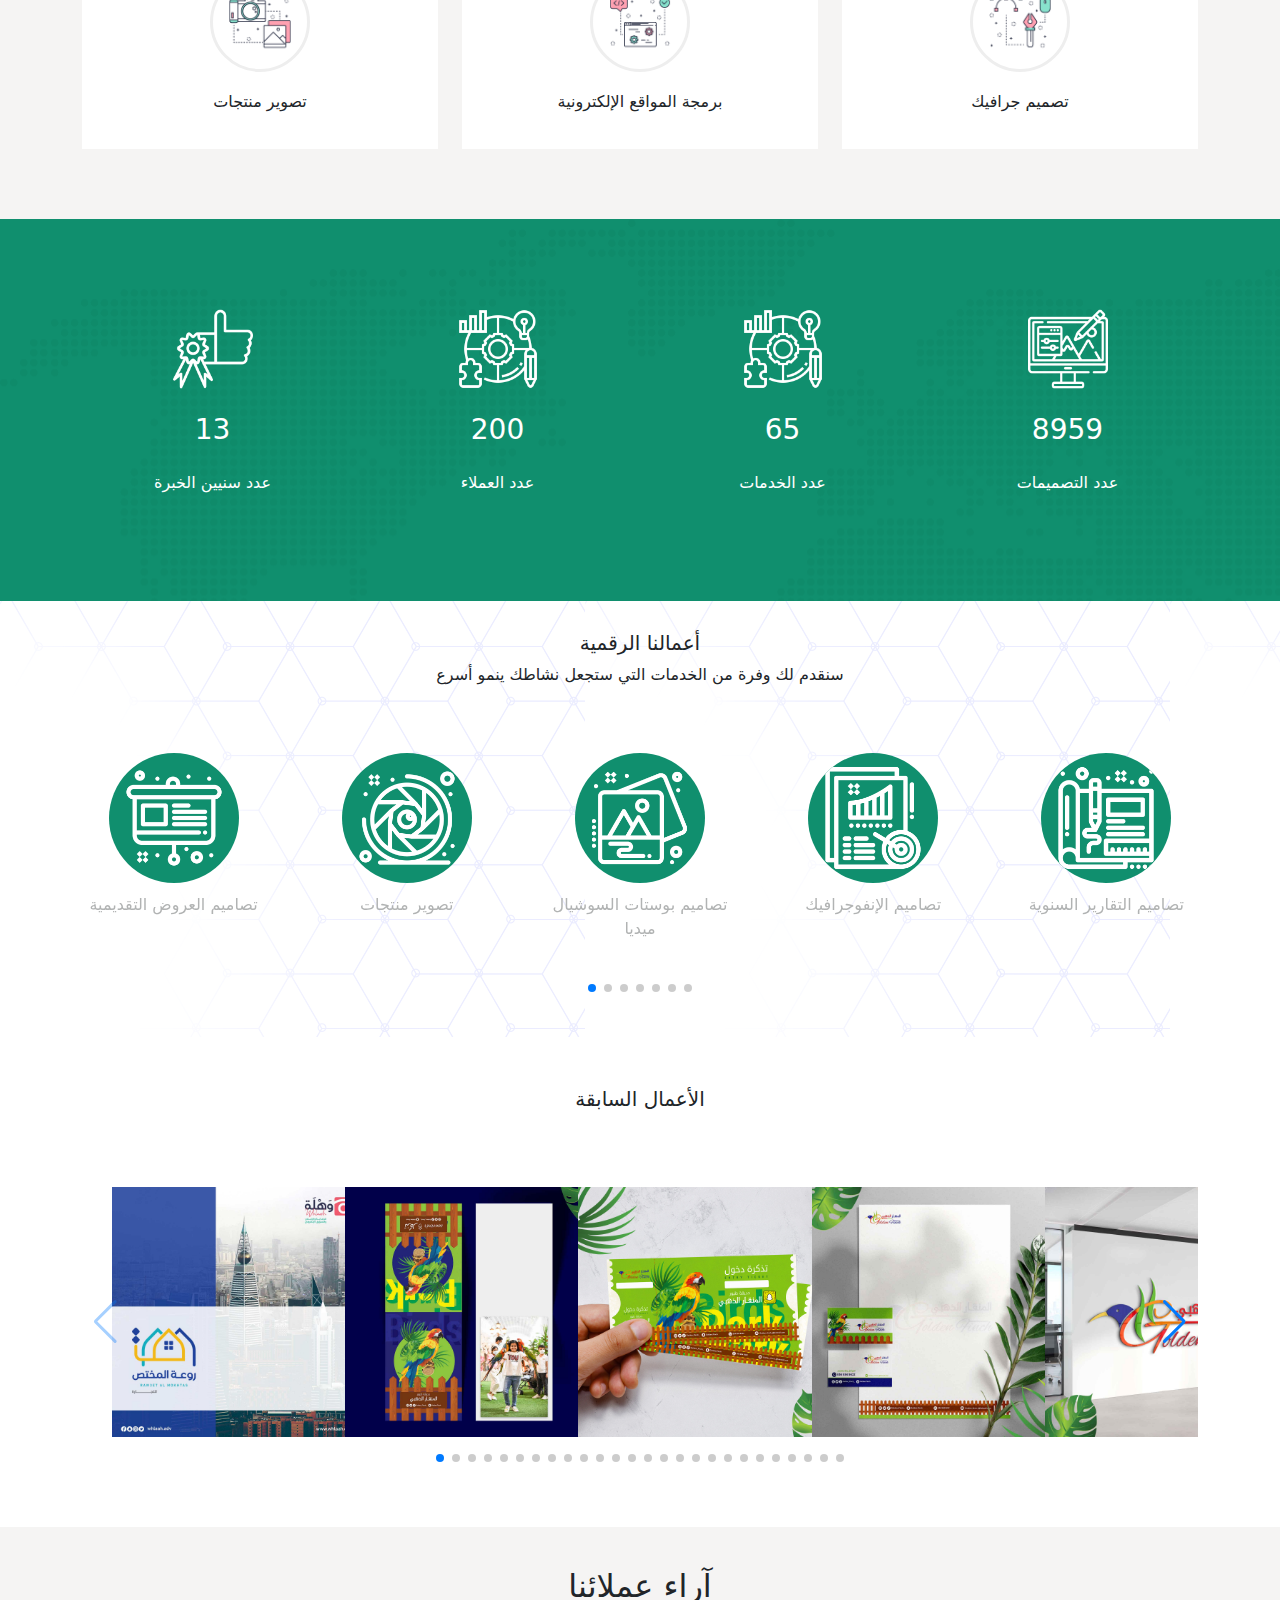
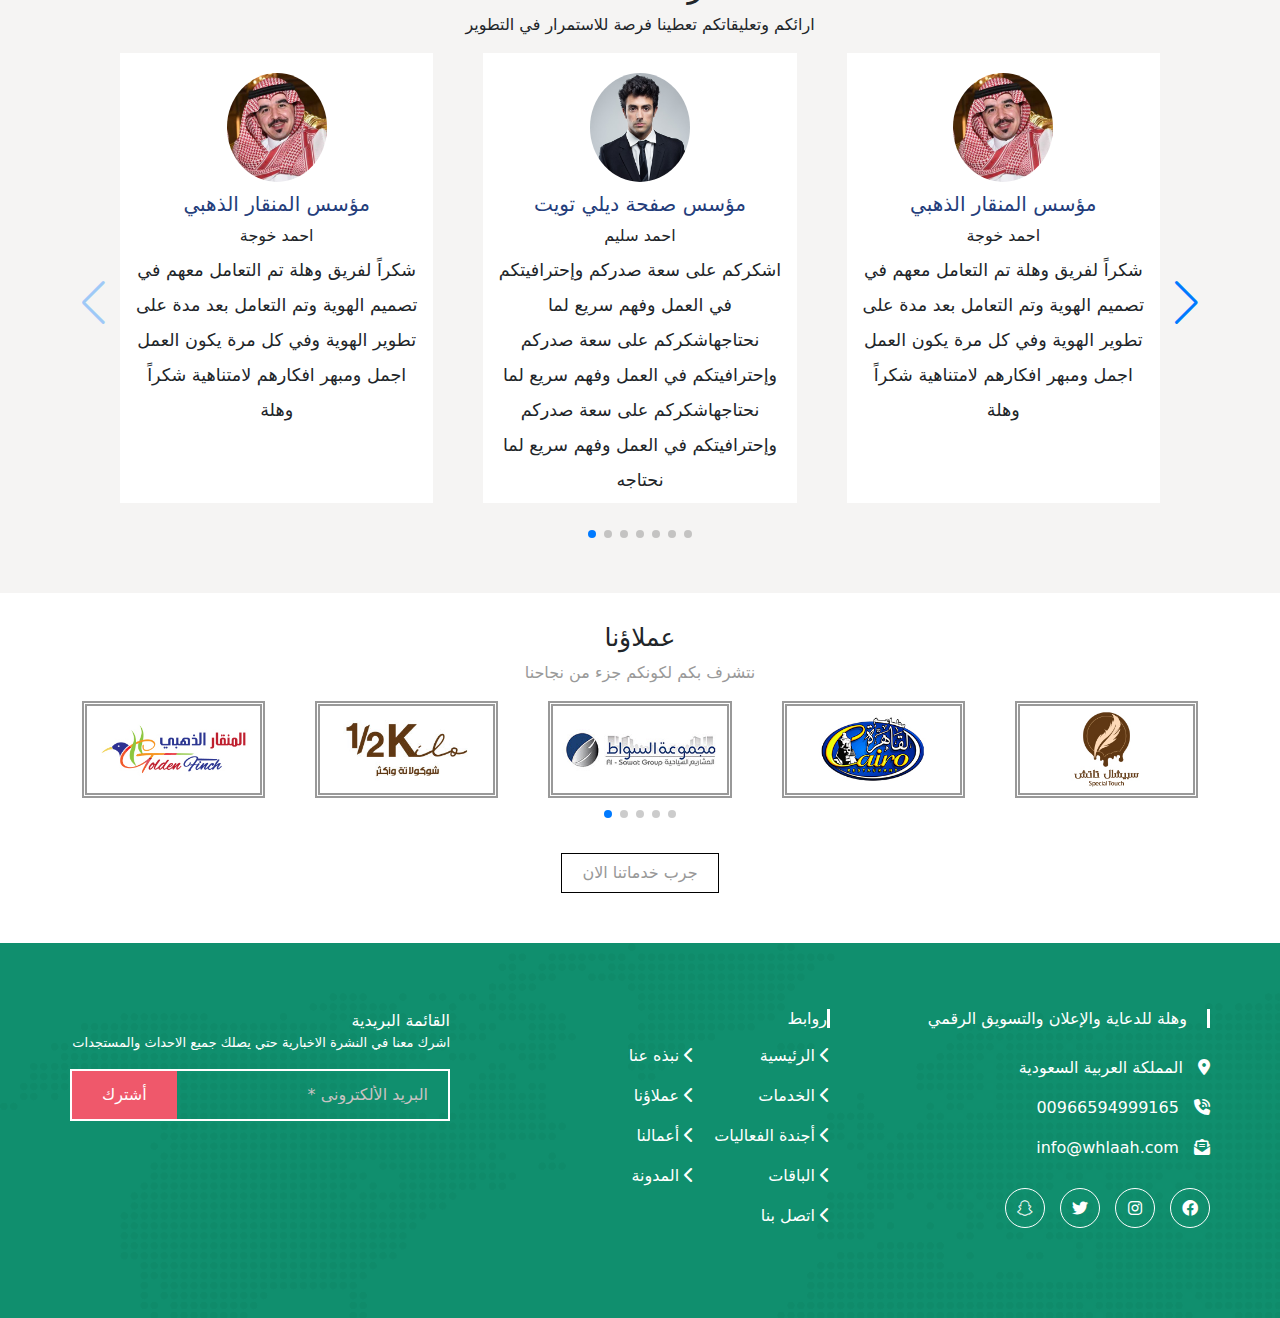
==== commit d64d8d20: "updates" ====
--- a/index-ar.html
+++ b/index-ar.html
@@ -14,7 +14,7 @@
 
 <body>
   <div class="container-fluid bg-success p-2">
-    <div class="container-fluid" style="display: flex; justify-content: flex-start; align-items: center;">
+    <div class="container-fluid" style="display: flex; justify-content: flex-start; align-items: center; padding: 0 20px;">
       <div class="row">
           <div class="col">
               <a href="index.html" class="text-white text-decoration-none w-auto"> EN </a>
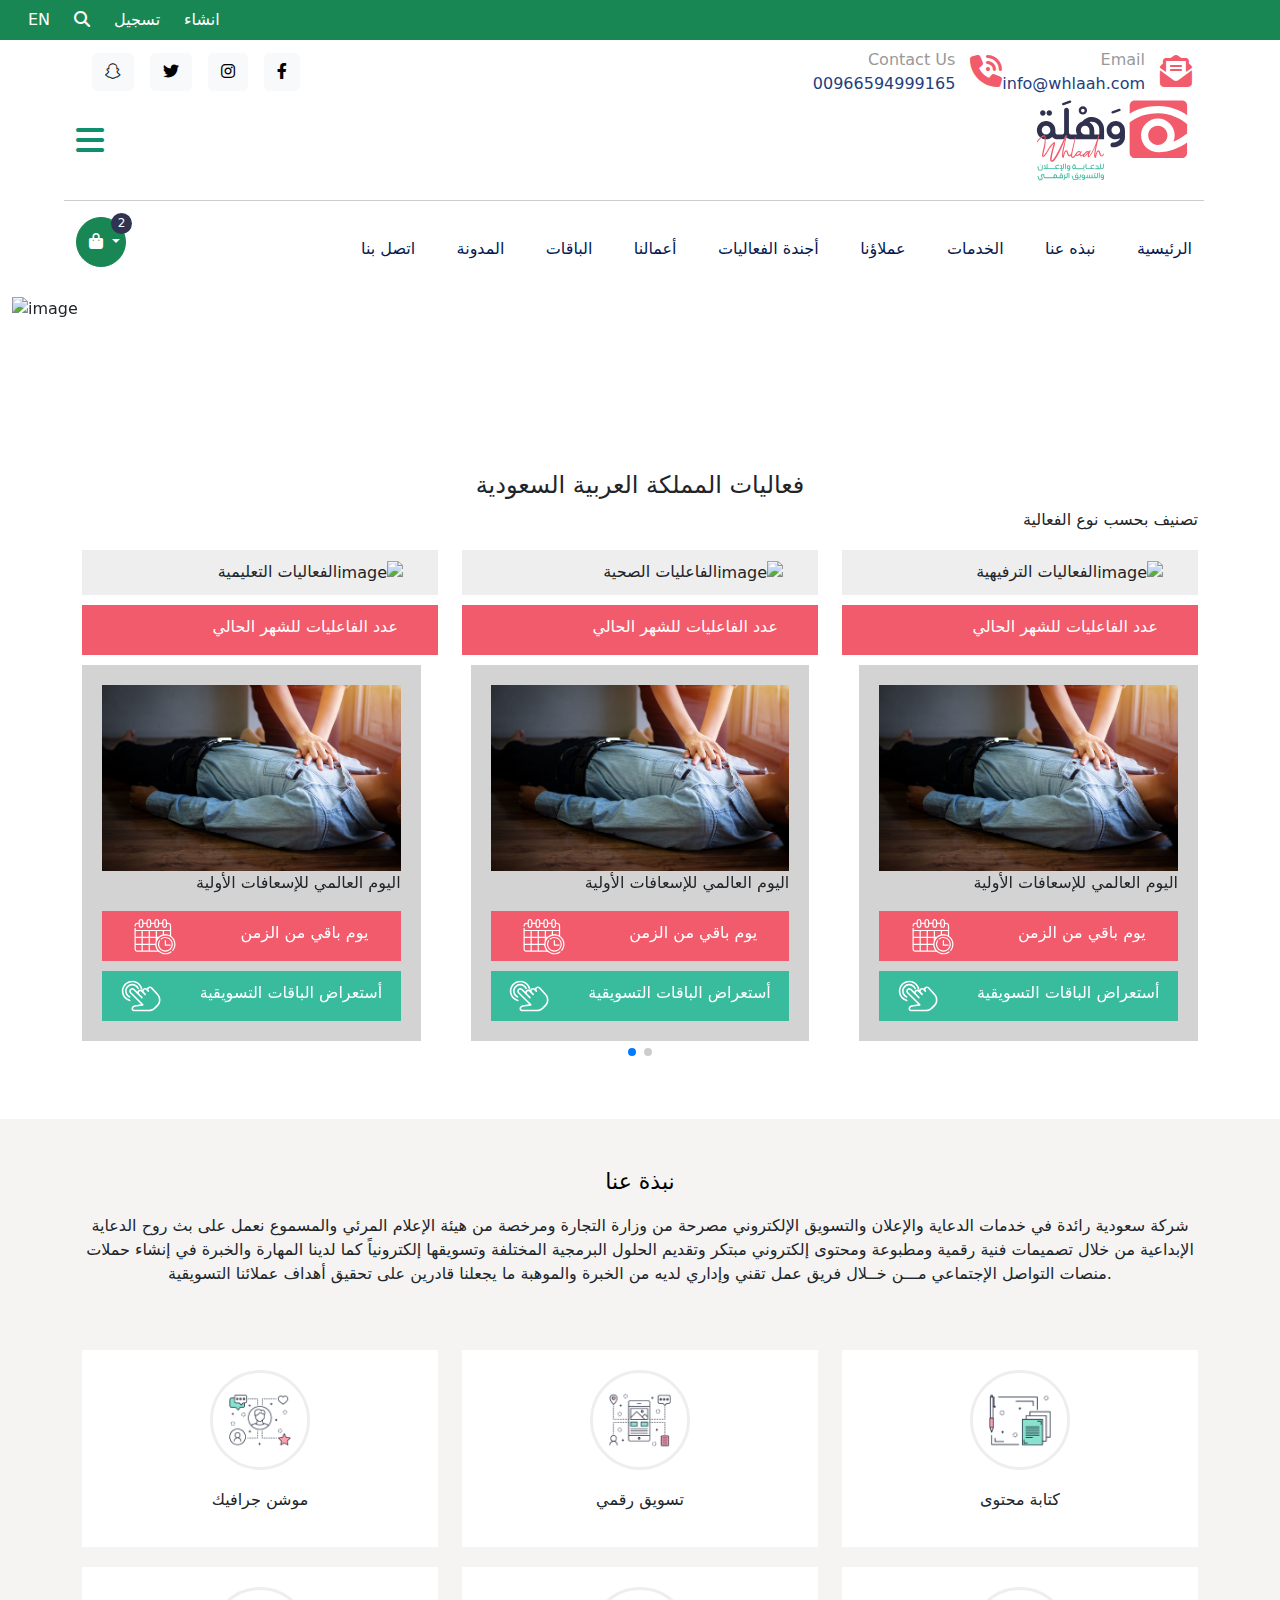
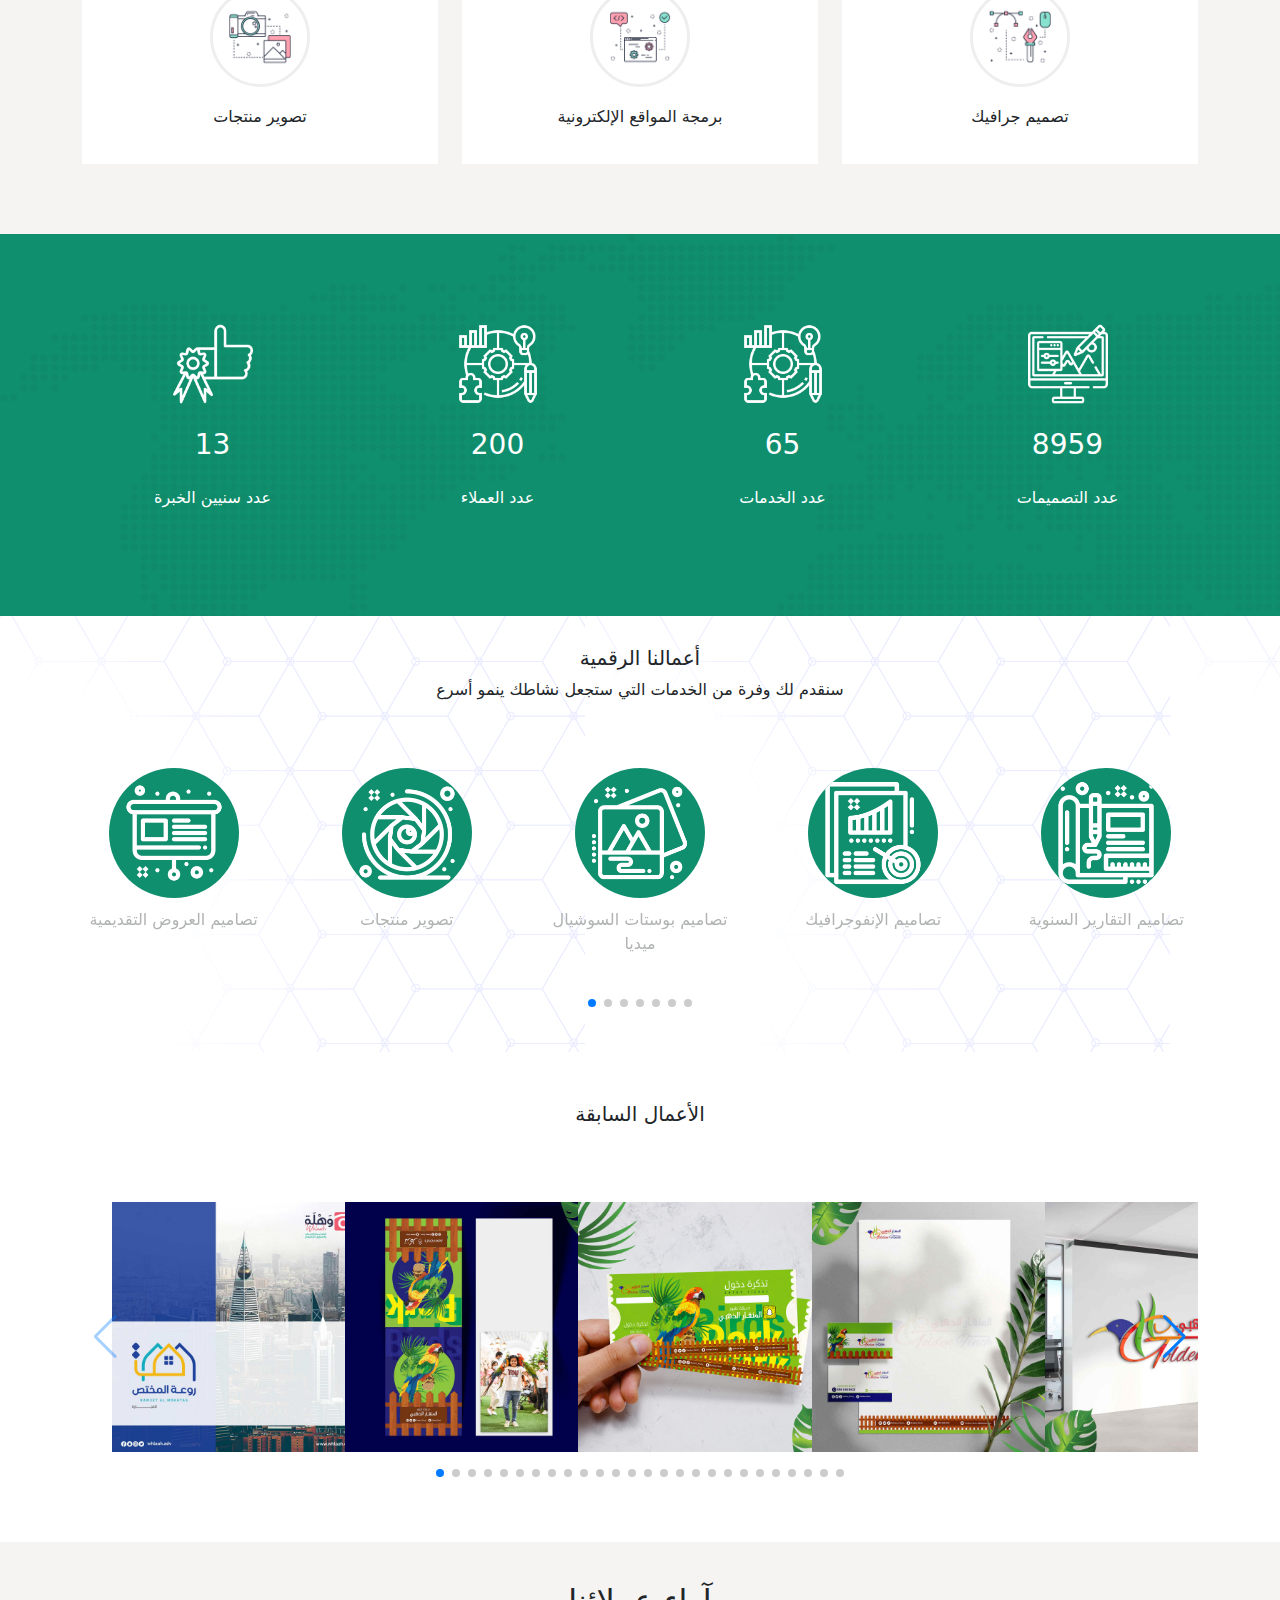
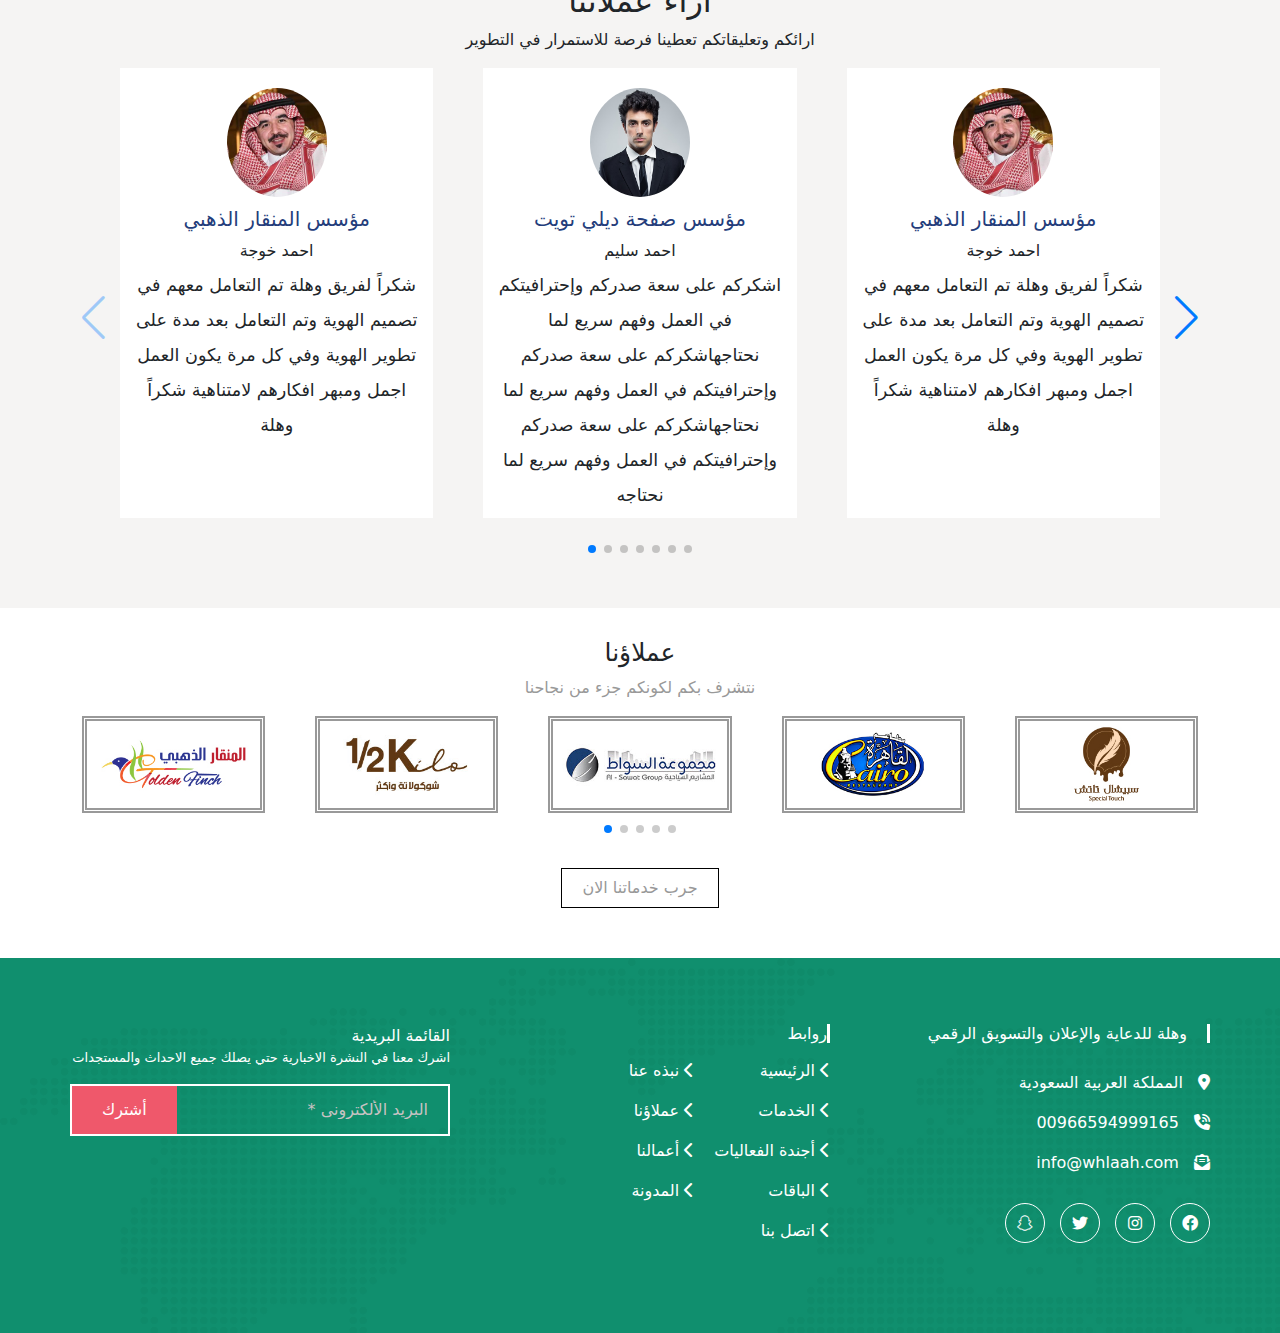
==== commit 74efe150: "updates" ====
--- a/index-ar.html
+++ b/index-ar.html
@@ -80,7 +80,12 @@
           <div></div>
         </div>
 
-        <div class="col-12 col-lg-4 justify-content-start" style="direction: rtl;">
+
+                <div class="icon col-6 mt-3 mb-3  dropmenu" style="display: flex; justify-content: flex-start;">
+          <i id="icon" class="fa-solid fa-bars fa-2xl"></i>
+        </div>
+
+        <div class="col-6 col-lg-4 justify-content-start" style="direction: rtl; display: flex;">
           <a href="./">
             <svg version="1.1" id="Layer_1" xmlns="http://www.w3.org/2000/svg"
               xmlns:xlink="http://www.w3.org/1999/xlink" width="160px" x="0px" y="0px" viewBox="0 0 326.3 182.4"
@@ -308,9 +313,6 @@
           
         </div>
 
-        <div class="icon col-12 mt-3 mb-3  dropmenu" style="display: flex; justify-content: flex-start;">
-          <i id="icon" class="fa-solid fa-bars fa-2xl"></i>
-        </div>
       </div>
 
       <div class="row mt-3">
--- a/assets/css/style.css
+++ b/assets/css/style.css
@@ -122,7 +122,7 @@
     left: -100%;
     height: 0;
     overflow: hidden;
-    top: 235px;
+    top: 170px;
     display: block;
     line-height: 40px;
     height: auto;
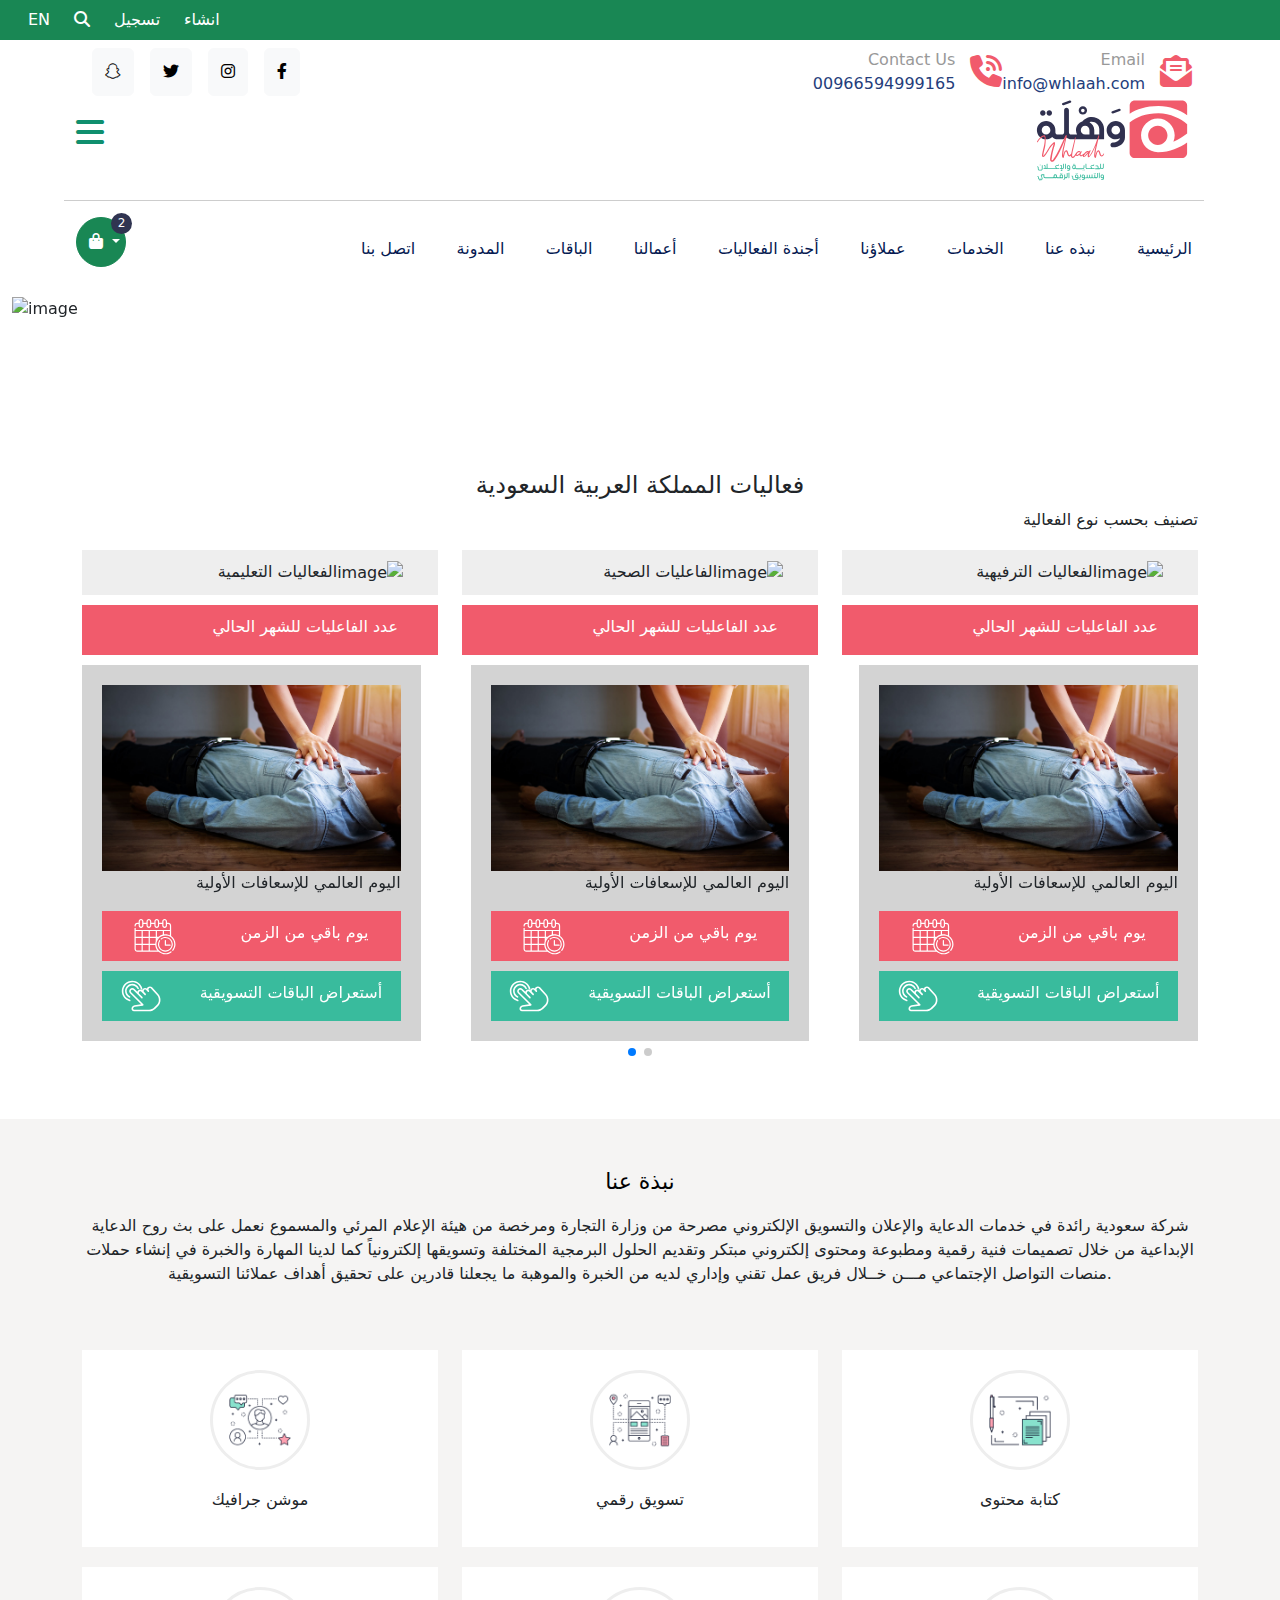
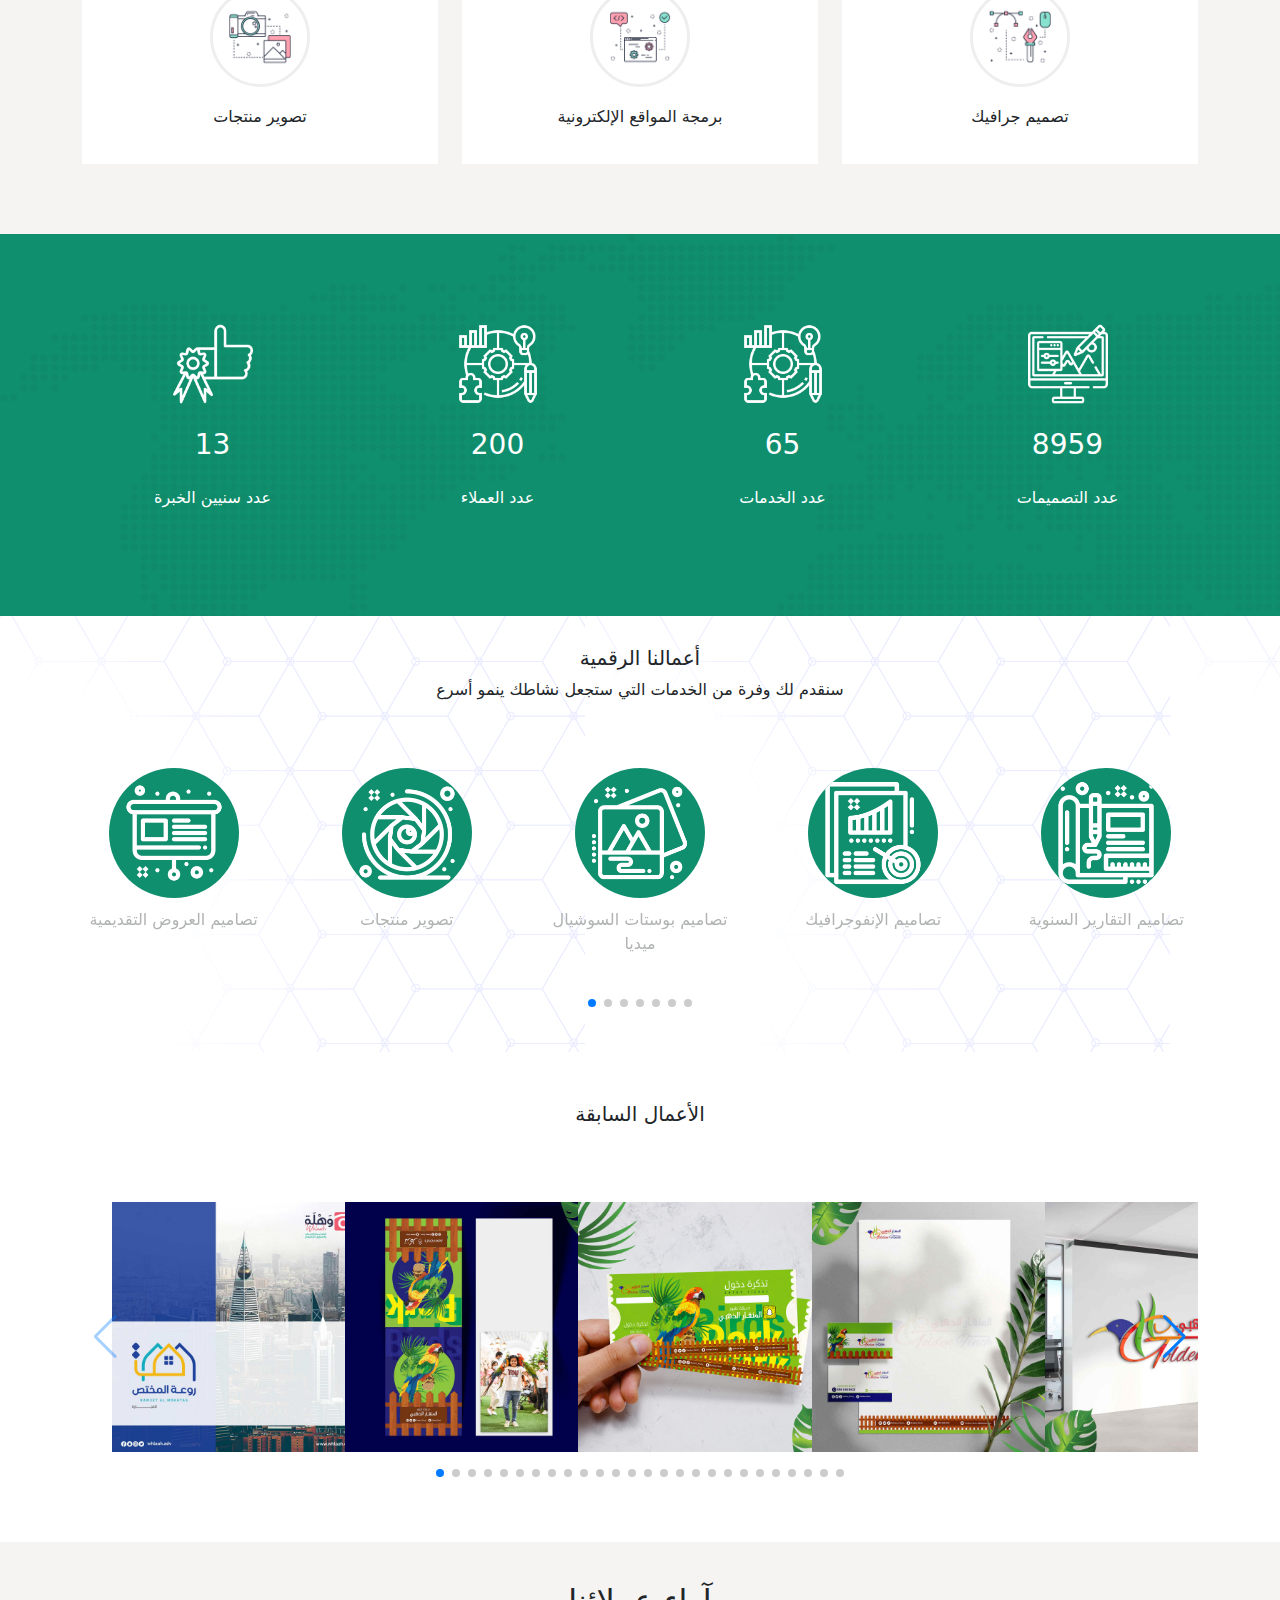
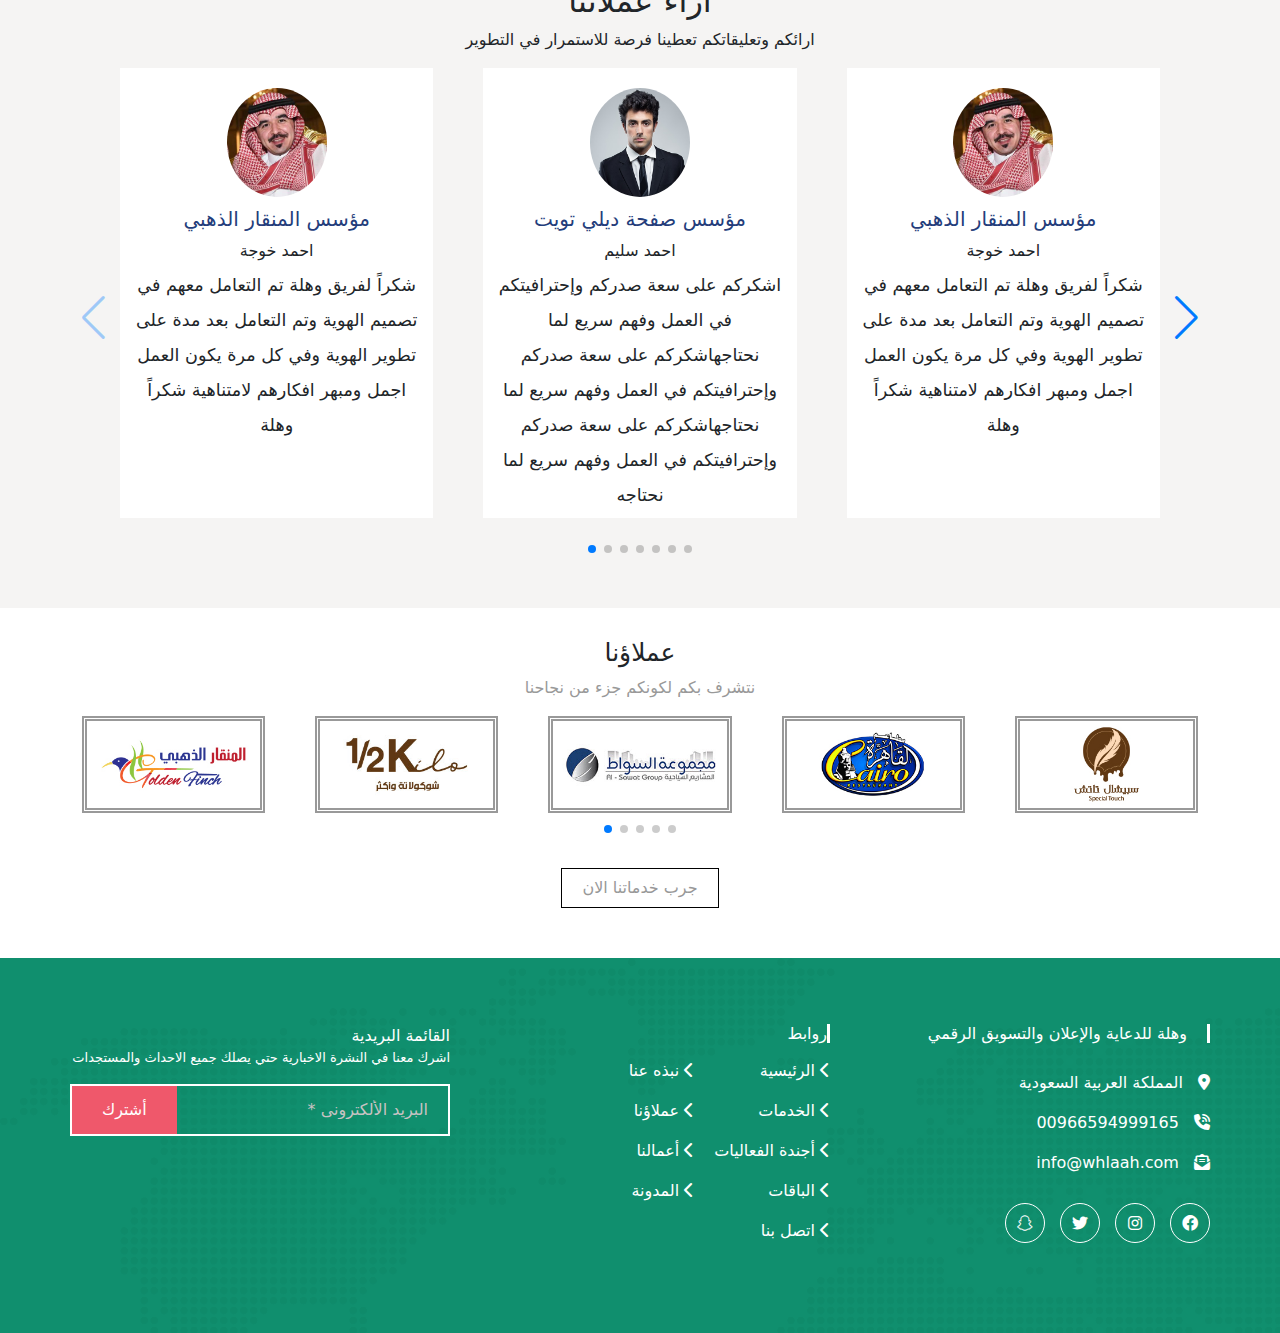
==== commit 9032eb86: "update" ====
--- a/index-ar.html
+++ b/index-ar.html
@@ -14,22 +14,23 @@
 
 <body>
   <div class="container-fluid bg-success p-2">
-    <div class="container-fluid" style="display: flex; justify-content: flex-start; align-items: center; padding: 0 20px;">
+    <div class="container-fluid"
+      style="display: flex; justify-content: flex-start; align-items: center; padding: 0 20px;">
       <div class="row">
-          <div class="col">
-              <a href="index.html" class="text-white text-decoration-none w-auto"> EN </a>
-            </div>
-            <div class="col">
-                <a href="#">
-                    <i class="fa-solid fa-magnifying-glass text-white w-auto"></i>
-                  </a>
-              </div>
-            <div class="col">
-                <a href="#" class="text-white text-decoration-none d-block"> تسجيل  </a>
-              </div>
-            <div class="col">
-              <a href="#" class="text-white text-decoration-none d-block"> انشاء  </a>
-            </div>
+        <div class="col">
+          <a href="index.html" class="text-white text-decoration-none w-auto"> EN </a>
+        </div>
+        <div class="col">
+          <a href="#">
+            <i class="fa-solid fa-magnifying-glass text-white w-auto"></i>
+          </a>
+        </div>
+        <div class="col">
+          <a href="#" class="text-white text-decoration-none d-block"> تسجيل </a>
+        </div>
+        <div class="col">
+          <a href="#" class="text-white text-decoration-none d-block"> انشاء </a>
+        </div>
       </div>
     </div>
   </div>
@@ -37,7 +38,7 @@
 
   <div class="container-fluid nav">
     <div class="container">
-      <div class="row mt-2 d-flex justify-content-between align-items-center" style="
+      <div class="row mt-2 d-flex justify-content-between" style="
             border-bottom: 1px solid rgba(0, 0, 0, 0.195);
             padding-bottom: 15px;
           ">
@@ -81,11 +82,11 @@
         </div>
 
 
-                <div class="icon col-6 mt-3 mb-3  dropmenu" style="display: flex; justify-content: flex-start;">
-          <i id="icon" class="fa-solid fa-bars fa-2xl"></i>
-        </div>
-
-        <div class="col-6 col-lg-4 justify-content-start" style="direction: rtl; display: flex;">
+        <div class="icon col-6 mt-3 mb-3  dropmenu" style="display: block; justify-content: flex-start; direction: ltr;">
+          <i style="direction: ltr; display: flex; justify-content: flex-start; padding-top: 20px;" id="icon" class="fa-solid fa-bars fa-2xl"></i>
+        </div>
+
+        <div class="col-6 col-lg-4 justify-content-end" style="direction: rtl;">
           <a href="./">
             <svg version="1.1" id="Layer_1" xmlns="http://www.w3.org/2000/svg"
               xmlns:xlink="http://www.w3.org/1999/xlink" width="160px" x="0px" y="0px" viewBox="0 0 326.3 182.4"
@@ -310,7 +311,6 @@
               </g>
             </svg>
           </a>
-          
         </div>
 
       </div>
@@ -430,10 +430,13 @@
   <div id="about" class="container-fluid About">
     <div class="container">
       <div class="row text-center">
-        <div class="col-12"><h4 style="z-index: 10">فعاليات المملكة العربية السعودية</h4></div>
+        <div class="col-12">
+          <h4 style="z-index: 10">فعاليات المملكة العربية السعودية</h4>
+        </div>
       </div>
       <div class="row" style="direction: rtl;">
-       <div class="col-12"> <span>تصنيف بحسب نوع الفعالية</h></div>
+        <div class="col-12"> <span>تصنيف بحسب نوع الفعالية</h>
+        </div>
       </div>
       <div class="row mt-2" style="display: flex; direction: rtl;">
         <div class="col-12 col-lg-4">
@@ -479,9 +482,163 @@
 
         <div class="swiper myTherSwiper">
           <div class="swiper-wrapper w-100">
-            <div class="swiper-slide"><div class="parent" style="background-color:rgba(0, 0, 0, 0.173); padding: 20px;">
+            <div class="swiper-slide">
+              <div class="parent" style="background-color:rgba(0, 0, 0, 0.173); padding: 20px;">
+                <img src="assets/img/events_370431341645879667.jpg" width="100%" alt="image">
+                <p style="direction: rtl;"> اليوم العالمي للإسعافات الأولية </p>
+                <div
+                  style="background-color: #f15b6c; display: flex; justify-content: space-around; align-items: center;">
+                  <svg version="1.2" xmlns="http://www.w3.org/2000/svg" width="42" viewBox="0 0 82 72">
+
+                    <style>
+                      .s0 {
+                        fill: #ffffff
+                      }
+                    </style>
+                    <path id="Shape 1" fill-rule="evenodd" class="s0"
+                      d="m75.8 51.4c0 7.9-6.5 14.4-14.5 14.4-8 0-14.5-6.5-14.5-14.4 0-2.8 0.7-5.4 2.2-7.7 0.3-0.6 1.1-0.7 1.6-0.4 0.6 0.4 0.7 1.1 0.4 1.6-1.2 1.9-1.9 4.2-1.9 6.5 0 6.7 5.5 12.1 12.2 12.1 6.7 0 12.2-5.4 12.2-12.1 0-6.7-5.5-12.2-12.2-12.2-2.8 0-5.4 0.9-7.5 2.6-0.5 0.4-1.3 0.3-1.7-0.2-0.4-0.5-0.3-1.2 0.2-1.6 2.6-2 5.7-3.1 9-3.1 8 0 14.5 6.5 14.5 14.5zm-4.2 1.7c0 0.6-0.5 1.2-1.1 1.2h-9.2c-0.7 0-1.2-0.6-1.2-1.2v-9.1c0-0.7 0.5-1.2 1.2-1.2 0.6 0 1.2 0.5 1.2 1.2v7.9h8c0.6 0 1.1 0.6 1.1 1.2zm9.4-1.7c0 4.5-1.6 8.9-4.5 12.4-0.4 0.5-1.1 0.6-1.6 0.2-0.5-0.4-0.6-1.2-0.2-1.7 2.6-3.1 3.9-6.9 3.9-10.9 0-7.8-5.1-14.3-12.1-16.5q-0.1 0-0.1-0.1-2.5-0.7-5.1-0.7c-9.6 0-17.4 7.7-17.4 17.3 0 9.5 7.8 17.3 17.4 17.3 3.7 0 7.2-1.2 10.2-3.4 0.6-0.3 1.3-0.2 1.7 0.3 0.3 0.5 0.2 1.2-0.3 1.6-3.4 2.5-7.4 3.8-11.6 3.8-5.1 0-9.7-1.9-13.2-5h-41.6c-3 0-5.5-2.5-5.5-5.5v-40.3c0-0.6 0.5-1.1 1.2-1.1 0.6 0 1.2 0.5 1.2 1.1v3h66.7v-8.2c0-1.7-1.4-3.2-3.2-3.2h-2.5v2.9c0 2.6-2 4.6-4.6 4.6-2.6 0-4.7-2-4.7-4.6 0 0 0-2.9 0-2.9h-6v2.9c0 2.6-2.1 4.6-4.7 4.6-2.5 0-4.6-2-4.6-4.6 0 0 0-2.9 0-2.9h-6.1v2.9c0 2.6-2.1 4.6-4.6 4.6-2.6 0-4.7-2-4.7-4.6 0 0 0-2.9 0-2.9h-6v2.9c0 2.6-2.1 4.6-4.7 4.6-2.6 0-4.6-2-4.6-4.6 0 0 0-2.9 0-2.9h-2.6c-1.7 0-3.1 1.5-3.1 3.2v0.6c0 0.6-0.6 1.2-1.2 1.2-0.7 0-1.2-0.6-1.2-1.2v-0.6c0-3 2.5-5.5 5.5-5.5h2.6v-2.9c0-2.5 2-4.6 4.6-4.6 2.6 0 4.7 2.1 4.7 4.6v2.9h6v-2.9c0-2.5 2.1-4.6 4.7-4.6 2.5 0 4.6 2.1 4.6 4.6v2.9h6.1v-2.9c0-2.5 2.1-4.6 4.6-4.6 2.6 0 4.7 2.1 4.7 4.6v2.9h6v-2.9c0-2.5 2.1-4.6 4.7-4.6 2.6 0 4.6 2.1 4.6 4.6v2.9h2.6c3 0 5.5 2.5 5.5 5.5v20.2c5.1 3.6 8.5 9.5 8.5 16.2zm-65-44.8c0-1.2-1-2.3-2.3-2.3-1.3 0-2.3 1.1-2.3 2.3v8.1c0 1.3 1 2.3 2.3 2.3 1.3 0 2.3-1 2.3-2.3zm15.4 0c0-1.3-1.1-2.3-2.3-2.3-1.3 0-2.4 1-2.4 2.3v8.1c0 1.2 1.1 2.3 2.4 2.3 1.2 0 2.3-1.1 2.3-2.3zm15.3 0c0-1.3-1-2.3-2.3-2.3-1.3 0-2.3 1-2.3 2.3v8c0 1.3 1 2.3 2.3 2.3 1.3 0 2.3-1 2.3-2.3zm15.4 0c0-1.2-1-2.3-2.3-2.3-1.3 0-2.3 1.1-2.3 2.3v8.1c0 1.3 1 2.3 2.3 2.3 1.3 0 2.3-1 2.3-2.3zm-31.1 30.1h11.5v-11.2h-11.5zm-16.2 27v-11.2h-11.4v8c0 1.7 1.4 3.2 3.1 3.2zm0-13.5v-11.1h-11.4v11.1zm0-13.5v-11.1h-11.5v11.1zm2.3 13.5h11.5v-11.1h-11.5zm11.5 2.3h-11.5v11.1h11.5zm0-26.9h-11.5v11.1h11.5zm2.3 24.6h10.7q0.1-2.4 0.8-4.7v-6.4h-11.5zm10.6 2.3h-10.6v11.2h14.9c-2.5-3.2-4-7.1-4.3-11.2zm4.4-13.4h-1.1v1.5q0.5-0.8 1.1-1.5zm10.3-13.5h-11.4v11.1h3.3c2.3-2 5.1-3.5 8.1-4.3zm13.9 0h-11.5v6.3q1.3-0.1 2.6-0.1c1.8 0 3.6 0.2 5.4 0.7q0 0 0 0 1.8 0.5 3.5 1.4z">
+                    </path>
+                  </svg>
+                  <p style="color: white; padding-top: 10px;;">يوم باقي من الزمن</p>
+                </div>
+                <div style="background-color: #39bb9d; display: flex; justify-content: space-around; margin-top: 10PX;">
+                  <svg version="1.2" xmlns="http://www.w3.org/2000/svg" viewBox="0 0 80 70" width="42">
+
+                    <style>
+                      .s0 {
+                        fill: #ffffff
+                      }
+                    </style>
+                    <path id="Shape 2" fill-rule="evenodd" class="s0"
+                      d="m75.2 42.4c0 4.5-1.8 8.7-4.9 11.9l-4.8 4.9c-3.3 3.2-7.5 4.9-12 4.9h-28.9c-2.6 0-4.6-2-4.6-4.6 0-3.4 2.5-6.3 5.8-6.7l12.5-2-21-20.9c-2.3-2.3-2.3-6 0-8.3 2.3-2.3 6-2.3 8.4 0l5.4 5.4c0.2-0.8 0.7-1.8 1.4-2.5 2.1-2 5.6-2.2 7.8-0.5 0.2-0.9 0.7-1.8 1.4-2.5 2.1-2.1 5.6-2.3 7.8-0.6 0.2-0.9 0.7-1.8 1.4-2.5 2.3-2.3 6.2-2.3 8.3 0l11.6 12.7c2.8 3 4.4 7.1 4.4 11.3zm-3.1 0c0-3.5-1.2-6.7-3.6-9.3l-11.4-12.6c-1-1-2.9-1-4 0-1 1.2-1 2.9 0 4l0.2 0.1c0.5 0.6 0.5 1.7 0 2.3-0.6 0.5-1.5 0.5-2.2 0q0 0-0.1 0l-3.1-3.3c-1-1-2.9-1-4 0-1 1.1-1 2.9 0 4l3.3 3.2c0.5 0.6 0.5 1.6 0 2.2-0.7 0.5-1.7 0.5-2.3 0l-3.2-3.3-3-3c-1.1-1.1-2.9-1.1-4 0-1 1.1-1 2.8 0 4l6.3 6.2c0.5 0.6 0.5 1.6 0 2.2-0.6 0.6-1.6 0.6-2.2 0l-6.3-6.3q0 0-0.1 0l-9-9c-0.5-0.6-1.2-0.8-1.9-0.8-0.7 0-1.4 0.2-2 0.7-1.1 1.1-1.1 3-0.1 4l23.2 23c0.4 0.4 0.5 1 0.3 1.6-0.2 0.6-0.7 1-1.3 1.1l-15.3 2.3c-1.8 0.3-3.3 2-3.3 3.8 0 0.8 0.7 1.5 1.6 1.5h28.9c3.7 0 7.2-1.4 9.7-4.1l4.8-4.8c2.7-2.5 4.1-6 4.1-9.7zm-32.4-19.9c-0.9 0.2-1.7-0.2-2-1-1.9-7.5-8.5-12.6-16.2-12.6-9.3 0-16.9 7.5-16.9 16.8 0 7.7 5.1 14.4 12.6 16.3 0.8 0.2 1.2 1.1 1 2-0.2 0.6-0.8 1.1-1.4 1.1q-0.2 0-0.4-0.1c-8.7-2.3-14.9-10.3-14.9-19.3 0-11 8.9-19.9 20-19.9 9 0 17 6.1 19.2 14.8 0.2 0.9-0.2 1.7-1 1.9zm-6.5-0.4c-0.7 0.4-1.6 0.1-1.9-0.7-1.7-3.9-5.6-6.4-9.8-6.4-5.9 0-10.8 4.8-10.8 10.7 0 4.2 2.5 8.1 6.4 9.9 0.8 0.3 1.1 1.2 0.7 1.9-0.2 0.6-0.8 0.9-1.3 0.9q-0.3 0-0.6-0.1c-5.1-2.2-8.2-7.1-8.2-12.6 0-7.5 6.2-13.8 13.8-13.8 5.4 0 10.3 3.2 12.6 8.2 0.3 0.7 0 1.7-0.9 2zm17.9 4.8z">
+                    </path>
+                  </svg>
+                  <p style="color: white; padding-top: 10px;">أستعراض الباقات التسويقية</p>
+                </div>
+              </div>
+            </div>
+
+
+            <div class="swiper-slide">
+              <div class="parent" style="background-color: rgba(0, 0, 0, 0.173); padding: 20px;">
+                <img src="assets/img/events_370431341645879667.jpg" width="100%" alt="image">
+                <p style="direction: rtl;"> اليوم العالمي للإسعافات الأولية </p>
+                <div
+                  style="background-color: #f15b6c; display: flex; justify-content: space-around; align-items: center;">
+                  <svg version="1.2" xmlns="http://www.w3.org/2000/svg" width="42" viewBox="0 0 82 72">
+
+                    <style>
+                      .s0 {
+                        fill: #ffffff
+                      }
+                    </style>
+                    <path id="Shape 1" fill-rule="evenodd" class="s0"
+                      d="m75.8 51.4c0 7.9-6.5 14.4-14.5 14.4-8 0-14.5-6.5-14.5-14.4 0-2.8 0.7-5.4 2.2-7.7 0.3-0.6 1.1-0.7 1.6-0.4 0.6 0.4 0.7 1.1 0.4 1.6-1.2 1.9-1.9 4.2-1.9 6.5 0 6.7 5.5 12.1 12.2 12.1 6.7 0 12.2-5.4 12.2-12.1 0-6.7-5.5-12.2-12.2-12.2-2.8 0-5.4 0.9-7.5 2.6-0.5 0.4-1.3 0.3-1.7-0.2-0.4-0.5-0.3-1.2 0.2-1.6 2.6-2 5.7-3.1 9-3.1 8 0 14.5 6.5 14.5 14.5zm-4.2 1.7c0 0.6-0.5 1.2-1.1 1.2h-9.2c-0.7 0-1.2-0.6-1.2-1.2v-9.1c0-0.7 0.5-1.2 1.2-1.2 0.6 0 1.2 0.5 1.2 1.2v7.9h8c0.6 0 1.1 0.6 1.1 1.2zm9.4-1.7c0 4.5-1.6 8.9-4.5 12.4-0.4 0.5-1.1 0.6-1.6 0.2-0.5-0.4-0.6-1.2-0.2-1.7 2.6-3.1 3.9-6.9 3.9-10.9 0-7.8-5.1-14.3-12.1-16.5q-0.1 0-0.1-0.1-2.5-0.7-5.1-0.7c-9.6 0-17.4 7.7-17.4 17.3 0 9.5 7.8 17.3 17.4 17.3 3.7 0 7.2-1.2 10.2-3.4 0.6-0.3 1.3-0.2 1.7 0.3 0.3 0.5 0.2 1.2-0.3 1.6-3.4 2.5-7.4 3.8-11.6 3.8-5.1 0-9.7-1.9-13.2-5h-41.6c-3 0-5.5-2.5-5.5-5.5v-40.3c0-0.6 0.5-1.1 1.2-1.1 0.6 0 1.2 0.5 1.2 1.1v3h66.7v-8.2c0-1.7-1.4-3.2-3.2-3.2h-2.5v2.9c0 2.6-2 4.6-4.6 4.6-2.6 0-4.7-2-4.7-4.6 0 0 0-2.9 0-2.9h-6v2.9c0 2.6-2.1 4.6-4.7 4.6-2.5 0-4.6-2-4.6-4.6 0 0 0-2.9 0-2.9h-6.1v2.9c0 2.6-2.1 4.6-4.6 4.6-2.6 0-4.7-2-4.7-4.6 0 0 0-2.9 0-2.9h-6v2.9c0 2.6-2.1 4.6-4.7 4.6-2.6 0-4.6-2-4.6-4.6 0 0 0-2.9 0-2.9h-2.6c-1.7 0-3.1 1.5-3.1 3.2v0.6c0 0.6-0.6 1.2-1.2 1.2-0.7 0-1.2-0.6-1.2-1.2v-0.6c0-3 2.5-5.5 5.5-5.5h2.6v-2.9c0-2.5 2-4.6 4.6-4.6 2.6 0 4.7 2.1 4.7 4.6v2.9h6v-2.9c0-2.5 2.1-4.6 4.7-4.6 2.5 0 4.6 2.1 4.6 4.6v2.9h6.1v-2.9c0-2.5 2.1-4.6 4.6-4.6 2.6 0 4.7 2.1 4.7 4.6v2.9h6v-2.9c0-2.5 2.1-4.6 4.7-4.6 2.6 0 4.6 2.1 4.6 4.6v2.9h2.6c3 0 5.5 2.5 5.5 5.5v20.2c5.1 3.6 8.5 9.5 8.5 16.2zm-65-44.8c0-1.2-1-2.3-2.3-2.3-1.3 0-2.3 1.1-2.3 2.3v8.1c0 1.3 1 2.3 2.3 2.3 1.3 0 2.3-1 2.3-2.3zm15.4 0c0-1.3-1.1-2.3-2.3-2.3-1.3 0-2.4 1-2.4 2.3v8.1c0 1.2 1.1 2.3 2.4 2.3 1.2 0 2.3-1.1 2.3-2.3zm15.3 0c0-1.3-1-2.3-2.3-2.3-1.3 0-2.3 1-2.3 2.3v8c0 1.3 1 2.3 2.3 2.3 1.3 0 2.3-1 2.3-2.3zm15.4 0c0-1.2-1-2.3-2.3-2.3-1.3 0-2.3 1.1-2.3 2.3v8.1c0 1.3 1 2.3 2.3 2.3 1.3 0 2.3-1 2.3-2.3zm-31.1 30.1h11.5v-11.2h-11.5zm-16.2 27v-11.2h-11.4v8c0 1.7 1.4 3.2 3.1 3.2zm0-13.5v-11.1h-11.4v11.1zm0-13.5v-11.1h-11.5v11.1zm2.3 13.5h11.5v-11.1h-11.5zm11.5 2.3h-11.5v11.1h11.5zm0-26.9h-11.5v11.1h11.5zm2.3 24.6h10.7q0.1-2.4 0.8-4.7v-6.4h-11.5zm10.6 2.3h-10.6v11.2h14.9c-2.5-3.2-4-7.1-4.3-11.2zm4.4-13.4h-1.1v1.5q0.5-0.8 1.1-1.5zm10.3-13.5h-11.4v11.1h3.3c2.3-2 5.1-3.5 8.1-4.3zm13.9 0h-11.5v6.3q1.3-0.1 2.6-0.1c1.8 0 3.6 0.2 5.4 0.7q0 0 0 0 1.8 0.5 3.5 1.4z">
+                    </path>
+                  </svg>
+                  <p style="color: white; padding-top: 10px;">يوم باقي من الزمن</p>
+                </div>
+                <div style="background-color: #39bb9d; display: flex; justify-content: space-around; margin-top: 10PX;">
+                  <svg version="1.2" xmlns="http://www.w3.org/2000/svg" viewBox="0 0 80 70" width="42">
+
+                    <style>
+                      .s0 {
+                        fill: #ffffff
+                      }
+                    </style>
+                    <path id="Shape 2" fill-rule="evenodd" class="s0"
+                      d="m75.2 42.4c0 4.5-1.8 8.7-4.9 11.9l-4.8 4.9c-3.3 3.2-7.5 4.9-12 4.9h-28.9c-2.6 0-4.6-2-4.6-4.6 0-3.4 2.5-6.3 5.8-6.7l12.5-2-21-20.9c-2.3-2.3-2.3-6 0-8.3 2.3-2.3 6-2.3 8.4 0l5.4 5.4c0.2-0.8 0.7-1.8 1.4-2.5 2.1-2 5.6-2.2 7.8-0.5 0.2-0.9 0.7-1.8 1.4-2.5 2.1-2.1 5.6-2.3 7.8-0.6 0.2-0.9 0.7-1.8 1.4-2.5 2.3-2.3 6.2-2.3 8.3 0l11.6 12.7c2.8 3 4.4 7.1 4.4 11.3zm-3.1 0c0-3.5-1.2-6.7-3.6-9.3l-11.4-12.6c-1-1-2.9-1-4 0-1 1.2-1 2.9 0 4l0.2 0.1c0.5 0.6 0.5 1.7 0 2.3-0.6 0.5-1.5 0.5-2.2 0q0 0-0.1 0l-3.1-3.3c-1-1-2.9-1-4 0-1 1.1-1 2.9 0 4l3.3 3.2c0.5 0.6 0.5 1.6 0 2.2-0.7 0.5-1.7 0.5-2.3 0l-3.2-3.3-3-3c-1.1-1.1-2.9-1.1-4 0-1 1.1-1 2.8 0 4l6.3 6.2c0.5 0.6 0.5 1.6 0 2.2-0.6 0.6-1.6 0.6-2.2 0l-6.3-6.3q0 0-0.1 0l-9-9c-0.5-0.6-1.2-0.8-1.9-0.8-0.7 0-1.4 0.2-2 0.7-1.1 1.1-1.1 3-0.1 4l23.2 23c0.4 0.4 0.5 1 0.3 1.6-0.2 0.6-0.7 1-1.3 1.1l-15.3 2.3c-1.8 0.3-3.3 2-3.3 3.8 0 0.8 0.7 1.5 1.6 1.5h28.9c3.7 0 7.2-1.4 9.7-4.1l4.8-4.8c2.7-2.5 4.1-6 4.1-9.7zm-32.4-19.9c-0.9 0.2-1.7-0.2-2-1-1.9-7.5-8.5-12.6-16.2-12.6-9.3 0-16.9 7.5-16.9 16.8 0 7.7 5.1 14.4 12.6 16.3 0.8 0.2 1.2 1.1 1 2-0.2 0.6-0.8 1.1-1.4 1.1q-0.2 0-0.4-0.1c-8.7-2.3-14.9-10.3-14.9-19.3 0-11 8.9-19.9 20-19.9 9 0 17 6.1 19.2 14.8 0.2 0.9-0.2 1.7-1 1.9zm-6.5-0.4c-0.7 0.4-1.6 0.1-1.9-0.7-1.7-3.9-5.6-6.4-9.8-6.4-5.9 0-10.8 4.8-10.8 10.7 0 4.2 2.5 8.1 6.4 9.9 0.8 0.3 1.1 1.2 0.7 1.9-0.2 0.6-0.8 0.9-1.3 0.9q-0.3 0-0.6-0.1c-5.1-2.2-8.2-7.1-8.2-12.6 0-7.5 6.2-13.8 13.8-13.8 5.4 0 10.3 3.2 12.6 8.2 0.3 0.7 0 1.7-0.9 2zm17.9 4.8z">
+                    </path>
+                  </svg>
+                  <p style="color: white; padding-top: 10px;">أستعراض الباقات التسويقية</p>
+                </div>
+              </div>
+            </div>
+
+
+            <div class="swiper-slide">
+              <div class="parent" style="background-color: rgba(0, 0, 0, 0.173); padding: 20px;">
+                <img src="assets/img/events_370431341645879667.jpg" width="100%" alt="image">
+                <p style="direction: rtl;"> اليوم العالمي للإسعافات الأولية </p>
+                <div
+                  style="background-color: #f15b6c; display: flex; justify-content: space-around; align-items: center;">
+                  <svg version="1.2" xmlns="http://www.w3.org/2000/svg" width="42" viewBox="0 0 82 72">
+
+                    <style>
+                      .s0 {
+                        fill: #ffffff
+                      }
+                    </style>
+                    <path id="Shape 1" fill-rule="evenodd" class="s0"
+                      d="m75.8 51.4c0 7.9-6.5 14.4-14.5 14.4-8 0-14.5-6.5-14.5-14.4 0-2.8 0.7-5.4 2.2-7.7 0.3-0.6 1.1-0.7 1.6-0.4 0.6 0.4 0.7 1.1 0.4 1.6-1.2 1.9-1.9 4.2-1.9 6.5 0 6.7 5.5 12.1 12.2 12.1 6.7 0 12.2-5.4 12.2-12.1 0-6.7-5.5-12.2-12.2-12.2-2.8 0-5.4 0.9-7.5 2.6-0.5 0.4-1.3 0.3-1.7-0.2-0.4-0.5-0.3-1.2 0.2-1.6 2.6-2 5.7-3.1 9-3.1 8 0 14.5 6.5 14.5 14.5zm-4.2 1.7c0 0.6-0.5 1.2-1.1 1.2h-9.2c-0.7 0-1.2-0.6-1.2-1.2v-9.1c0-0.7 0.5-1.2 1.2-1.2 0.6 0 1.2 0.5 1.2 1.2v7.9h8c0.6 0 1.1 0.6 1.1 1.2zm9.4-1.7c0 4.5-1.6 8.9-4.5 12.4-0.4 0.5-1.1 0.6-1.6 0.2-0.5-0.4-0.6-1.2-0.2-1.7 2.6-3.1 3.9-6.9 3.9-10.9 0-7.8-5.1-14.3-12.1-16.5q-0.1 0-0.1-0.1-2.5-0.7-5.1-0.7c-9.6 0-17.4 7.7-17.4 17.3 0 9.5 7.8 17.3 17.4 17.3 3.7 0 7.2-1.2 10.2-3.4 0.6-0.3 1.3-0.2 1.7 0.3 0.3 0.5 0.2 1.2-0.3 1.6-3.4 2.5-7.4 3.8-11.6 3.8-5.1 0-9.7-1.9-13.2-5h-41.6c-3 0-5.5-2.5-5.5-5.5v-40.3c0-0.6 0.5-1.1 1.2-1.1 0.6 0 1.2 0.5 1.2 1.1v3h66.7v-8.2c0-1.7-1.4-3.2-3.2-3.2h-2.5v2.9c0 2.6-2 4.6-4.6 4.6-2.6 0-4.7-2-4.7-4.6 0 0 0-2.9 0-2.9h-6v2.9c0 2.6-2.1 4.6-4.7 4.6-2.5 0-4.6-2-4.6-4.6 0 0 0-2.9 0-2.9h-6.1v2.9c0 2.6-2.1 4.6-4.6 4.6-2.6 0-4.7-2-4.7-4.6 0 0 0-2.9 0-2.9h-6v2.9c0 2.6-2.1 4.6-4.7 4.6-2.6 0-4.6-2-4.6-4.6 0 0 0-2.9 0-2.9h-2.6c-1.7 0-3.1 1.5-3.1 3.2v0.6c0 0.6-0.6 1.2-1.2 1.2-0.7 0-1.2-0.6-1.2-1.2v-0.6c0-3 2.5-5.5 5.5-5.5h2.6v-2.9c0-2.5 2-4.6 4.6-4.6 2.6 0 4.7 2.1 4.7 4.6v2.9h6v-2.9c0-2.5 2.1-4.6 4.7-4.6 2.5 0 4.6 2.1 4.6 4.6v2.9h6.1v-2.9c0-2.5 2.1-4.6 4.6-4.6 2.6 0 4.7 2.1 4.7 4.6v2.9h6v-2.9c0-2.5 2.1-4.6 4.7-4.6 2.6 0 4.6 2.1 4.6 4.6v2.9h2.6c3 0 5.5 2.5 5.5 5.5v20.2c5.1 3.6 8.5 9.5 8.5 16.2zm-65-44.8c0-1.2-1-2.3-2.3-2.3-1.3 0-2.3 1.1-2.3 2.3v8.1c0 1.3 1 2.3 2.3 2.3 1.3 0 2.3-1 2.3-2.3zm15.4 0c0-1.3-1.1-2.3-2.3-2.3-1.3 0-2.4 1-2.4 2.3v8.1c0 1.2 1.1 2.3 2.4 2.3 1.2 0 2.3-1.1 2.3-2.3zm15.3 0c0-1.3-1-2.3-2.3-2.3-1.3 0-2.3 1-2.3 2.3v8c0 1.3 1 2.3 2.3 2.3 1.3 0 2.3-1 2.3-2.3zm15.4 0c0-1.2-1-2.3-2.3-2.3-1.3 0-2.3 1.1-2.3 2.3v8.1c0 1.3 1 2.3 2.3 2.3 1.3 0 2.3-1 2.3-2.3zm-31.1 30.1h11.5v-11.2h-11.5zm-16.2 27v-11.2h-11.4v8c0 1.7 1.4 3.2 3.1 3.2zm0-13.5v-11.1h-11.4v11.1zm0-13.5v-11.1h-11.5v11.1zm2.3 13.5h11.5v-11.1h-11.5zm11.5 2.3h-11.5v11.1h11.5zm0-26.9h-11.5v11.1h11.5zm2.3 24.6h10.7q0.1-2.4 0.8-4.7v-6.4h-11.5zm10.6 2.3h-10.6v11.2h14.9c-2.5-3.2-4-7.1-4.3-11.2zm4.4-13.4h-1.1v1.5q0.5-0.8 1.1-1.5zm10.3-13.5h-11.4v11.1h3.3c2.3-2 5.1-3.5 8.1-4.3zm13.9 0h-11.5v6.3q1.3-0.1 2.6-0.1c1.8 0 3.6 0.2 5.4 0.7q0 0 0 0 1.8 0.5 3.5 1.4z">
+                    </path>
+                  </svg>
+                  <p style="color: white; padding-top: 10px;">يوم باقي من الزمن</p>
+                </div>
+                <div style="background-color: #39bb9d; display: flex; justify-content: space-around; margin-top: 10PX;">
+                  <svg version="1.2" xmlns="http://www.w3.org/2000/svg" viewBox="0 0 80 70" width="42">
+
+                    <style>
+                      .s0 {
+                        fill: #ffffff
+                      }
+                    </style>
+                    <path id="Shape 2" fill-rule="evenodd" class="s0"
+                      d="m75.2 42.4c0 4.5-1.8 8.7-4.9 11.9l-4.8 4.9c-3.3 3.2-7.5 4.9-12 4.9h-28.9c-2.6 0-4.6-2-4.6-4.6 0-3.4 2.5-6.3 5.8-6.7l12.5-2-21-20.9c-2.3-2.3-2.3-6 0-8.3 2.3-2.3 6-2.3 8.4 0l5.4 5.4c0.2-0.8 0.7-1.8 1.4-2.5 2.1-2 5.6-2.2 7.8-0.5 0.2-0.9 0.7-1.8 1.4-2.5 2.1-2.1 5.6-2.3 7.8-0.6 0.2-0.9 0.7-1.8 1.4-2.5 2.3-2.3 6.2-2.3 8.3 0l11.6 12.7c2.8 3 4.4 7.1 4.4 11.3zm-3.1 0c0-3.5-1.2-6.7-3.6-9.3l-11.4-12.6c-1-1-2.9-1-4 0-1 1.2-1 2.9 0 4l0.2 0.1c0.5 0.6 0.5 1.7 0 2.3-0.6 0.5-1.5 0.5-2.2 0q0 0-0.1 0l-3.1-3.3c-1-1-2.9-1-4 0-1 1.1-1 2.9 0 4l3.3 3.2c0.5 0.6 0.5 1.6 0 2.2-0.7 0.5-1.7 0.5-2.3 0l-3.2-3.3-3-3c-1.1-1.1-2.9-1.1-4 0-1 1.1-1 2.8 0 4l6.3 6.2c0.5 0.6 0.5 1.6 0 2.2-0.6 0.6-1.6 0.6-2.2 0l-6.3-6.3q0 0-0.1 0l-9-9c-0.5-0.6-1.2-0.8-1.9-0.8-0.7 0-1.4 0.2-2 0.7-1.1 1.1-1.1 3-0.1 4l23.2 23c0.4 0.4 0.5 1 0.3 1.6-0.2 0.6-0.7 1-1.3 1.1l-15.3 2.3c-1.8 0.3-3.3 2-3.3 3.8 0 0.8 0.7 1.5 1.6 1.5h28.9c3.7 0 7.2-1.4 9.7-4.1l4.8-4.8c2.7-2.5 4.1-6 4.1-9.7zm-32.4-19.9c-0.9 0.2-1.7-0.2-2-1-1.9-7.5-8.5-12.6-16.2-12.6-9.3 0-16.9 7.5-16.9 16.8 0 7.7 5.1 14.4 12.6 16.3 0.8 0.2 1.2 1.1 1 2-0.2 0.6-0.8 1.1-1.4 1.1q-0.2 0-0.4-0.1c-8.7-2.3-14.9-10.3-14.9-19.3 0-11 8.9-19.9 20-19.9 9 0 17 6.1 19.2 14.8 0.2 0.9-0.2 1.7-1 1.9zm-6.5-0.4c-0.7 0.4-1.6 0.1-1.9-0.7-1.7-3.9-5.6-6.4-9.8-6.4-5.9 0-10.8 4.8-10.8 10.7 0 4.2 2.5 8.1 6.4 9.9 0.8 0.3 1.1 1.2 0.7 1.9-0.2 0.6-0.8 0.9-1.3 0.9q-0.3 0-0.6-0.1c-5.1-2.2-8.2-7.1-8.2-12.6 0-7.5 6.2-13.8 13.8-13.8 5.4 0 10.3 3.2 12.6 8.2 0.3 0.7 0 1.7-0.9 2zm17.9 4.8z">
+                    </path>
+                  </svg>
+                  <p style="color: white; padding-top: 10px;">أستعراض الباقات التسويقية</p>
+                </div>
+              </div>
+            </div>
+
+
+
+            <div class="swiper-slide" style="padding-bottom: 30px;">
+              <div class="parent" style="background-color: rgba(0, 0, 0, 0.173); padding: 20px;">
+                <img src="assets/img/events_370431341645879667.jpg" width="100%" alt="image">
+                <p style="direction: rtl;"> اليوم العالمي للإسعافات الأولية </p>
+                <div
+                  style="background-color: #f15b6c; display: flex; justify-content: space-around; align-items: center;">
+                  <svg version="1.2" xmlns="http://www.w3.org/2000/svg" width="42" viewBox="0 0 82 72">
+
+                    <style>
+                      .s0 {
+                        fill: #ffffff
+                      }
+                    </style>
+                    <path id="Shape 1" fill-rule="evenodd" class="s0"
+                      d="m75.8 51.4c0 7.9-6.5 14.4-14.5 14.4-8 0-14.5-6.5-14.5-14.4 0-2.8 0.7-5.4 2.2-7.7 0.3-0.6 1.1-0.7 1.6-0.4 0.6 0.4 0.7 1.1 0.4 1.6-1.2 1.9-1.9 4.2-1.9 6.5 0 6.7 5.5 12.1 12.2 12.1 6.7 0 12.2-5.4 12.2-12.1 0-6.7-5.5-12.2-12.2-12.2-2.8 0-5.4 0.9-7.5 2.6-0.5 0.4-1.3 0.3-1.7-0.2-0.4-0.5-0.3-1.2 0.2-1.6 2.6-2 5.7-3.1 9-3.1 8 0 14.5 6.5 14.5 14.5zm-4.2 1.7c0 0.6-0.5 1.2-1.1 1.2h-9.2c-0.7 0-1.2-0.6-1.2-1.2v-9.1c0-0.7 0.5-1.2 1.2-1.2 0.6 0 1.2 0.5 1.2 1.2v7.9h8c0.6 0 1.1 0.6 1.1 1.2zm9.4-1.7c0 4.5-1.6 8.9-4.5 12.4-0.4 0.5-1.1 0.6-1.6 0.2-0.5-0.4-0.6-1.2-0.2-1.7 2.6-3.1 3.9-6.9 3.9-10.9 0-7.8-5.1-14.3-12.1-16.5q-0.1 0-0.1-0.1-2.5-0.7-5.1-0.7c-9.6 0-17.4 7.7-17.4 17.3 0 9.5 7.8 17.3 17.4 17.3 3.7 0 7.2-1.2 10.2-3.4 0.6-0.3 1.3-0.2 1.7 0.3 0.3 0.5 0.2 1.2-0.3 1.6-3.4 2.5-7.4 3.8-11.6 3.8-5.1 0-9.7-1.9-13.2-5h-41.6c-3 0-5.5-2.5-5.5-5.5v-40.3c0-0.6 0.5-1.1 1.2-1.1 0.6 0 1.2 0.5 1.2 1.1v3h66.7v-8.2c0-1.7-1.4-3.2-3.2-3.2h-2.5v2.9c0 2.6-2 4.6-4.6 4.6-2.6 0-4.7-2-4.7-4.6 0 0 0-2.9 0-2.9h-6v2.9c0 2.6-2.1 4.6-4.7 4.6-2.5 0-4.6-2-4.6-4.6 0 0 0-2.9 0-2.9h-6.1v2.9c0 2.6-2.1 4.6-4.6 4.6-2.6 0-4.7-2-4.7-4.6 0 0 0-2.9 0-2.9h-6v2.9c0 2.6-2.1 4.6-4.7 4.6-2.6 0-4.6-2-4.6-4.6 0 0 0-2.9 0-2.9h-2.6c-1.7 0-3.1 1.5-3.1 3.2v0.6c0 0.6-0.6 1.2-1.2 1.2-0.7 0-1.2-0.6-1.2-1.2v-0.6c0-3 2.5-5.5 5.5-5.5h2.6v-2.9c0-2.5 2-4.6 4.6-4.6 2.6 0 4.7 2.1 4.7 4.6v2.9h6v-2.9c0-2.5 2.1-4.6 4.7-4.6 2.5 0 4.6 2.1 4.6 4.6v2.9h6.1v-2.9c0-2.5 2.1-4.6 4.6-4.6 2.6 0 4.7 2.1 4.7 4.6v2.9h6v-2.9c0-2.5 2.1-4.6 4.7-4.6 2.6 0 4.6 2.1 4.6 4.6v2.9h2.6c3 0 5.5 2.5 5.5 5.5v20.2c5.1 3.6 8.5 9.5 8.5 16.2zm-65-44.8c0-1.2-1-2.3-2.3-2.3-1.3 0-2.3 1.1-2.3 2.3v8.1c0 1.3 1 2.3 2.3 2.3 1.3 0 2.3-1 2.3-2.3zm15.4 0c0-1.3-1.1-2.3-2.3-2.3-1.3 0-2.4 1-2.4 2.3v8.1c0 1.2 1.1 2.3 2.4 2.3 1.2 0 2.3-1.1 2.3-2.3zm15.3 0c0-1.3-1-2.3-2.3-2.3-1.3 0-2.3 1-2.3 2.3v8c0 1.3 1 2.3 2.3 2.3 1.3 0 2.3-1 2.3-2.3zm15.4 0c0-1.2-1-2.3-2.3-2.3-1.3 0-2.3 1.1-2.3 2.3v8.1c0 1.3 1 2.3 2.3 2.3 1.3 0 2.3-1 2.3-2.3zm-31.1 30.1h11.5v-11.2h-11.5zm-16.2 27v-11.2h-11.4v8c0 1.7 1.4 3.2 3.1 3.2zm0-13.5v-11.1h-11.4v11.1zm0-13.5v-11.1h-11.5v11.1zm2.3 13.5h11.5v-11.1h-11.5zm11.5 2.3h-11.5v11.1h11.5zm0-26.9h-11.5v11.1h11.5zm2.3 24.6h10.7q0.1-2.4 0.8-4.7v-6.4h-11.5zm10.6 2.3h-10.6v11.2h14.9c-2.5-3.2-4-7.1-4.3-11.2zm4.4-13.4h-1.1v1.5q0.5-0.8 1.1-1.5zm10.3-13.5h-11.4v11.1h3.3c2.3-2 5.1-3.5 8.1-4.3zm13.9 0h-11.5v6.3q1.3-0.1 2.6-0.1c1.8 0 3.6 0.2 5.4 0.7q0 0 0 0 1.8 0.5 3.5 1.4z">
+                    </path>
+                  </svg>
+                  <p style="color: white; padding-top: 10px;"> يوم باقي من الزمن</p>
+                </div>
+                <div style="background-color: #39bb9d; display: flex; justify-content: space-around; margin-top: 10PX;">
+                  <svg version="1.2" xmlns="http://www.w3.org/2000/svg" viewBox="0 0 80 70" width="42">
+
+                    <style>
+                      .s0 {
+                        fill: #ffffff
+                      }
+                    </style>
+                    <path id="Shape 2" fill-rule="evenodd" class="s0"
+                      d="m75.2 42.4c0 4.5-1.8 8.7-4.9 11.9l-4.8 4.9c-3.3 3.2-7.5 4.9-12 4.9h-28.9c-2.6 0-4.6-2-4.6-4.6 0-3.4 2.5-6.3 5.8-6.7l12.5-2-21-20.9c-2.3-2.3-2.3-6 0-8.3 2.3-2.3 6-2.3 8.4 0l5.4 5.4c0.2-0.8 0.7-1.8 1.4-2.5 2.1-2 5.6-2.2 7.8-0.5 0.2-0.9 0.7-1.8 1.4-2.5 2.1-2.1 5.6-2.3 7.8-0.6 0.2-0.9 0.7-1.8 1.4-2.5 2.3-2.3 6.2-2.3 8.3 0l11.6 12.7c2.8 3 4.4 7.1 4.4 11.3zm-3.1 0c0-3.5-1.2-6.7-3.6-9.3l-11.4-12.6c-1-1-2.9-1-4 0-1 1.2-1 2.9 0 4l0.2 0.1c0.5 0.6 0.5 1.7 0 2.3-0.6 0.5-1.5 0.5-2.2 0q0 0-0.1 0l-3.1-3.3c-1-1-2.9-1-4 0-1 1.1-1 2.9 0 4l3.3 3.2c0.5 0.6 0.5 1.6 0 2.2-0.7 0.5-1.7 0.5-2.3 0l-3.2-3.3-3-3c-1.1-1.1-2.9-1.1-4 0-1 1.1-1 2.8 0 4l6.3 6.2c0.5 0.6 0.5 1.6 0 2.2-0.6 0.6-1.6 0.6-2.2 0l-6.3-6.3q0 0-0.1 0l-9-9c-0.5-0.6-1.2-0.8-1.9-0.8-0.7 0-1.4 0.2-2 0.7-1.1 1.1-1.1 3-0.1 4l23.2 23c0.4 0.4 0.5 1 0.3 1.6-0.2 0.6-0.7 1-1.3 1.1l-15.3 2.3c-1.8 0.3-3.3 2-3.3 3.8 0 0.8 0.7 1.5 1.6 1.5h28.9c3.7 0 7.2-1.4 9.7-4.1l4.8-4.8c2.7-2.5 4.1-6 4.1-9.7zm-32.4-19.9c-0.9 0.2-1.7-0.2-2-1-1.9-7.5-8.5-12.6-16.2-12.6-9.3 0-16.9 7.5-16.9 16.8 0 7.7 5.1 14.4 12.6 16.3 0.8 0.2 1.2 1.1 1 2-0.2 0.6-0.8 1.1-1.4 1.1q-0.2 0-0.4-0.1c-8.7-2.3-14.9-10.3-14.9-19.3 0-11 8.9-19.9 20-19.9 9 0 17 6.1 19.2 14.8 0.2 0.9-0.2 1.7-1 1.9zm-6.5-0.4c-0.7 0.4-1.6 0.1-1.9-0.7-1.7-3.9-5.6-6.4-9.8-6.4-5.9 0-10.8 4.8-10.8 10.7 0 4.2 2.5 8.1 6.4 9.9 0.8 0.3 1.1 1.2 0.7 1.9-0.2 0.6-0.8 0.9-1.3 0.9q-0.3 0-0.6-0.1c-5.1-2.2-8.2-7.1-8.2-12.6 0-7.5 6.2-13.8 13.8-13.8 5.4 0 10.3 3.2 12.6 8.2 0.3 0.7 0 1.7-0.9 2zm17.9 4.8z">
+                    </path>
+                  </svg>
+                  <p style="color: white; padding-top: 10px;">أستعراض الباقات التسويقية</p>
+                </div>
+              </div>
+            </div>
+
+
+          </div>
+          <div class="swiper-pagination"></div>
+        </div>
+
+        <!-- <div class="col-12 col-md-6 col-lg-4 mt-2">
+          <div class="parent" style="background-color:rgba(0, 0, 0, 0.173); padding: 20px;">
             <img src="assets/img/events_370431341645879667.jpg" width="100%" alt="image">
-            <p style="direction: rtl;"> اليوم العالمي للإسعافات الأولية </p>
+            <p>World First Aid Day</p>
             <div style="background-color: #f15b6c; display: flex; justify-content: space-around; align-items: center;">
               <svg version="1.2" xmlns="http://www.w3.org/2000/svg" width="42" viewBox="0 0 82 72">
 
@@ -494,7 +651,7 @@
                   d="m75.8 51.4c0 7.9-6.5 14.4-14.5 14.4-8 0-14.5-6.5-14.5-14.4 0-2.8 0.7-5.4 2.2-7.7 0.3-0.6 1.1-0.7 1.6-0.4 0.6 0.4 0.7 1.1 0.4 1.6-1.2 1.9-1.9 4.2-1.9 6.5 0 6.7 5.5 12.1 12.2 12.1 6.7 0 12.2-5.4 12.2-12.1 0-6.7-5.5-12.2-12.2-12.2-2.8 0-5.4 0.9-7.5 2.6-0.5 0.4-1.3 0.3-1.7-0.2-0.4-0.5-0.3-1.2 0.2-1.6 2.6-2 5.7-3.1 9-3.1 8 0 14.5 6.5 14.5 14.5zm-4.2 1.7c0 0.6-0.5 1.2-1.1 1.2h-9.2c-0.7 0-1.2-0.6-1.2-1.2v-9.1c0-0.7 0.5-1.2 1.2-1.2 0.6 0 1.2 0.5 1.2 1.2v7.9h8c0.6 0 1.1 0.6 1.1 1.2zm9.4-1.7c0 4.5-1.6 8.9-4.5 12.4-0.4 0.5-1.1 0.6-1.6 0.2-0.5-0.4-0.6-1.2-0.2-1.7 2.6-3.1 3.9-6.9 3.9-10.9 0-7.8-5.1-14.3-12.1-16.5q-0.1 0-0.1-0.1-2.5-0.7-5.1-0.7c-9.6 0-17.4 7.7-17.4 17.3 0 9.5 7.8 17.3 17.4 17.3 3.7 0 7.2-1.2 10.2-3.4 0.6-0.3 1.3-0.2 1.7 0.3 0.3 0.5 0.2 1.2-0.3 1.6-3.4 2.5-7.4 3.8-11.6 3.8-5.1 0-9.7-1.9-13.2-5h-41.6c-3 0-5.5-2.5-5.5-5.5v-40.3c0-0.6 0.5-1.1 1.2-1.1 0.6 0 1.2 0.5 1.2 1.1v3h66.7v-8.2c0-1.7-1.4-3.2-3.2-3.2h-2.5v2.9c0 2.6-2 4.6-4.6 4.6-2.6 0-4.7-2-4.7-4.6 0 0 0-2.9 0-2.9h-6v2.9c0 2.6-2.1 4.6-4.7 4.6-2.5 0-4.6-2-4.6-4.6 0 0 0-2.9 0-2.9h-6.1v2.9c0 2.6-2.1 4.6-4.6 4.6-2.6 0-4.7-2-4.7-4.6 0 0 0-2.9 0-2.9h-6v2.9c0 2.6-2.1 4.6-4.7 4.6-2.6 0-4.6-2-4.6-4.6 0 0 0-2.9 0-2.9h-2.6c-1.7 0-3.1 1.5-3.1 3.2v0.6c0 0.6-0.6 1.2-1.2 1.2-0.7 0-1.2-0.6-1.2-1.2v-0.6c0-3 2.5-5.5 5.5-5.5h2.6v-2.9c0-2.5 2-4.6 4.6-4.6 2.6 0 4.7 2.1 4.7 4.6v2.9h6v-2.9c0-2.5 2.1-4.6 4.7-4.6 2.5 0 4.6 2.1 4.6 4.6v2.9h6.1v-2.9c0-2.5 2.1-4.6 4.6-4.6 2.6 0 4.7 2.1 4.7 4.6v2.9h6v-2.9c0-2.5 2.1-4.6 4.7-4.6 2.6 0 4.6 2.1 4.6 4.6v2.9h2.6c3 0 5.5 2.5 5.5 5.5v20.2c5.1 3.6 8.5 9.5 8.5 16.2zm-65-44.8c0-1.2-1-2.3-2.3-2.3-1.3 0-2.3 1.1-2.3 2.3v8.1c0 1.3 1 2.3 2.3 2.3 1.3 0 2.3-1 2.3-2.3zm15.4 0c0-1.3-1.1-2.3-2.3-2.3-1.3 0-2.4 1-2.4 2.3v8.1c0 1.2 1.1 2.3 2.4 2.3 1.2 0 2.3-1.1 2.3-2.3zm15.3 0c0-1.3-1-2.3-2.3-2.3-1.3 0-2.3 1-2.3 2.3v8c0 1.3 1 2.3 2.3 2.3 1.3 0 2.3-1 2.3-2.3zm15.4 0c0-1.2-1-2.3-2.3-2.3-1.3 0-2.3 1.1-2.3 2.3v8.1c0 1.3 1 2.3 2.3 2.3 1.3 0 2.3-1 2.3-2.3zm-31.1 30.1h11.5v-11.2h-11.5zm-16.2 27v-11.2h-11.4v8c0 1.7 1.4 3.2 3.1 3.2zm0-13.5v-11.1h-11.4v11.1zm0-13.5v-11.1h-11.5v11.1zm2.3 13.5h11.5v-11.1h-11.5zm11.5 2.3h-11.5v11.1h11.5zm0-26.9h-11.5v11.1h11.5zm2.3 24.6h10.7q0.1-2.4 0.8-4.7v-6.4h-11.5zm10.6 2.3h-10.6v11.2h14.9c-2.5-3.2-4-7.1-4.3-11.2zm4.4-13.4h-1.1v1.5q0.5-0.8 1.1-1.5zm10.3-13.5h-11.4v11.1h3.3c2.3-2 5.1-3.5 8.1-4.3zm13.9 0h-11.5v6.3q1.3-0.1 2.6-0.1c1.8 0 3.6 0.2 5.4 0.7q0 0 0 0 1.8 0.5 3.5 1.4z">
                 </path>
               </svg>
-              <p style="color: white; padding-top: 10px;;">يوم باقي من الزمن</p>
+              <p style="color: white; padding-top: 10px;">Remaining time</p>
             </div>
             <div style="background-color: #39bb9d; display: flex; justify-content: space-around; margin-top: 10PX;">
               <svg version="1.2" xmlns="http://www.w3.org/2000/svg" viewBox="0 0 80 70" width="42">
@@ -510,12 +667,12 @@
               </svg>
               <p style="color: white; padding-top: 10px;">أستعراض الباقات التسويقية</p>
             </div>
-          </div></div>
-
-
-            <div class="swiper-slide"><div class="parent" style="background-color: rgba(0, 0, 0, 0.173); padding: 20px;">
+          </div>
+        </div>
+        <div class="col-12 col-md-6 col-lg-4 mt-2">
+          <div class="parent" style="background-color: rgba(0, 0, 0, 0.173); padding: 20px;">
             <img src="assets/img/events_370431341645879667.jpg" width="100%" alt="image">
-            <p style="direction: rtl;"> اليوم العالمي للإسعافات الأولية </p>
+            <p>World First Aid Day</p>
             <div style="background-color: #f15b6c; display: flex; justify-content: space-around; align-items: center;">
               <svg version="1.2" xmlns="http://www.w3.org/2000/svg" width="42" viewBox="0 0 82 72">
 
@@ -528,7 +685,7 @@
                   d="m75.8 51.4c0 7.9-6.5 14.4-14.5 14.4-8 0-14.5-6.5-14.5-14.4 0-2.8 0.7-5.4 2.2-7.7 0.3-0.6 1.1-0.7 1.6-0.4 0.6 0.4 0.7 1.1 0.4 1.6-1.2 1.9-1.9 4.2-1.9 6.5 0 6.7 5.5 12.1 12.2 12.1 6.7 0 12.2-5.4 12.2-12.1 0-6.7-5.5-12.2-12.2-12.2-2.8 0-5.4 0.9-7.5 2.6-0.5 0.4-1.3 0.3-1.7-0.2-0.4-0.5-0.3-1.2 0.2-1.6 2.6-2 5.7-3.1 9-3.1 8 0 14.5 6.5 14.5 14.5zm-4.2 1.7c0 0.6-0.5 1.2-1.1 1.2h-9.2c-0.7 0-1.2-0.6-1.2-1.2v-9.1c0-0.7 0.5-1.2 1.2-1.2 0.6 0 1.2 0.5 1.2 1.2v7.9h8c0.6 0 1.1 0.6 1.1 1.2zm9.4-1.7c0 4.5-1.6 8.9-4.5 12.4-0.4 0.5-1.1 0.6-1.6 0.2-0.5-0.4-0.6-1.2-0.2-1.7 2.6-3.1 3.9-6.9 3.9-10.9 0-7.8-5.1-14.3-12.1-16.5q-0.1 0-0.1-0.1-2.5-0.7-5.1-0.7c-9.6 0-17.4 7.7-17.4 17.3 0 9.5 7.8 17.3 17.4 17.3 3.7 0 7.2-1.2 10.2-3.4 0.6-0.3 1.3-0.2 1.7 0.3 0.3 0.5 0.2 1.2-0.3 1.6-3.4 2.5-7.4 3.8-11.6 3.8-5.1 0-9.7-1.9-13.2-5h-41.6c-3 0-5.5-2.5-5.5-5.5v-40.3c0-0.6 0.5-1.1 1.2-1.1 0.6 0 1.2 0.5 1.2 1.1v3h66.7v-8.2c0-1.7-1.4-3.2-3.2-3.2h-2.5v2.9c0 2.6-2 4.6-4.6 4.6-2.6 0-4.7-2-4.7-4.6 0 0 0-2.9 0-2.9h-6v2.9c0 2.6-2.1 4.6-4.7 4.6-2.5 0-4.6-2-4.6-4.6 0 0 0-2.9 0-2.9h-6.1v2.9c0 2.6-2.1 4.6-4.6 4.6-2.6 0-4.7-2-4.7-4.6 0 0 0-2.9 0-2.9h-6v2.9c0 2.6-2.1 4.6-4.7 4.6-2.6 0-4.6-2-4.6-4.6 0 0 0-2.9 0-2.9h-2.6c-1.7 0-3.1 1.5-3.1 3.2v0.6c0 0.6-0.6 1.2-1.2 1.2-0.7 0-1.2-0.6-1.2-1.2v-0.6c0-3 2.5-5.5 5.5-5.5h2.6v-2.9c0-2.5 2-4.6 4.6-4.6 2.6 0 4.7 2.1 4.7 4.6v2.9h6v-2.9c0-2.5 2.1-4.6 4.7-4.6 2.5 0 4.6 2.1 4.6 4.6v2.9h6.1v-2.9c0-2.5 2.1-4.6 4.6-4.6 2.6 0 4.7 2.1 4.7 4.6v2.9h6v-2.9c0-2.5 2.1-4.6 4.7-4.6 2.6 0 4.6 2.1 4.6 4.6v2.9h2.6c3 0 5.5 2.5 5.5 5.5v20.2c5.1 3.6 8.5 9.5 8.5 16.2zm-65-44.8c0-1.2-1-2.3-2.3-2.3-1.3 0-2.3 1.1-2.3 2.3v8.1c0 1.3 1 2.3 2.3 2.3 1.3 0 2.3-1 2.3-2.3zm15.4 0c0-1.3-1.1-2.3-2.3-2.3-1.3 0-2.4 1-2.4 2.3v8.1c0 1.2 1.1 2.3 2.4 2.3 1.2 0 2.3-1.1 2.3-2.3zm15.3 0c0-1.3-1-2.3-2.3-2.3-1.3 0-2.3 1-2.3 2.3v8c0 1.3 1 2.3 2.3 2.3 1.3 0 2.3-1 2.3-2.3zm15.4 0c0-1.2-1-2.3-2.3-2.3-1.3 0-2.3 1.1-2.3 2.3v8.1c0 1.3 1 2.3 2.3 2.3 1.3 0 2.3-1 2.3-2.3zm-31.1 30.1h11.5v-11.2h-11.5zm-16.2 27v-11.2h-11.4v8c0 1.7 1.4 3.2 3.1 3.2zm0-13.5v-11.1h-11.4v11.1zm0-13.5v-11.1h-11.5v11.1zm2.3 13.5h11.5v-11.1h-11.5zm11.5 2.3h-11.5v11.1h11.5zm0-26.9h-11.5v11.1h11.5zm2.3 24.6h10.7q0.1-2.4 0.8-4.7v-6.4h-11.5zm10.6 2.3h-10.6v11.2h14.9c-2.5-3.2-4-7.1-4.3-11.2zm4.4-13.4h-1.1v1.5q0.5-0.8 1.1-1.5zm10.3-13.5h-11.4v11.1h3.3c2.3-2 5.1-3.5 8.1-4.3zm13.9 0h-11.5v6.3q1.3-0.1 2.6-0.1c1.8 0 3.6 0.2 5.4 0.7q0 0 0 0 1.8 0.5 3.5 1.4z">
                 </path>
               </svg>
-              <p style="color: white; padding-top: 10px;">يوم باقي من الزمن</p>
+              <p style="color: white; padding-top: 10px;">Remaining time</p>
             </div>
             <div style="background-color: #39bb9d; display: flex; justify-content: space-around; margin-top: 10PX;">
               <svg version="1.2" xmlns="http://www.w3.org/2000/svg" viewBox="0 0 80 70" width="42">
@@ -544,12 +701,12 @@
               </svg>
               <p style="color: white; padding-top: 10px;">أستعراض الباقات التسويقية</p>
             </div>
-          </div></div>
-
-
-            <div class="swiper-slide"><div class="parent" style="background-color: rgba(0, 0, 0, 0.173); padding: 20px;">
+          </div>
+        </div>
+        <div class="col-12 col-md-6 col-lg-4 mt-2">
+          <div class="parent" style="background-color: rgba(0, 0, 0, 0.173); padding: 20px;">
             <img src="assets/img/events_370431341645879667.jpg" width="100%" alt="image">
-            <p style="direction: rtl;"> اليوم العالمي للإسعافات الأولية </p>
+            <p>World First Aid Day</p>
             <div style="background-color: #f15b6c; display: flex; justify-content: space-around; align-items: center;">
               <svg version="1.2" xmlns="http://www.w3.org/2000/svg" width="42" viewBox="0 0 82 72">
 
@@ -562,7 +719,7 @@
                   d="m75.8 51.4c0 7.9-6.5 14.4-14.5 14.4-8 0-14.5-6.5-14.5-14.4 0-2.8 0.7-5.4 2.2-7.7 0.3-0.6 1.1-0.7 1.6-0.4 0.6 0.4 0.7 1.1 0.4 1.6-1.2 1.9-1.9 4.2-1.9 6.5 0 6.7 5.5 12.1 12.2 12.1 6.7 0 12.2-5.4 12.2-12.1 0-6.7-5.5-12.2-12.2-12.2-2.8 0-5.4 0.9-7.5 2.6-0.5 0.4-1.3 0.3-1.7-0.2-0.4-0.5-0.3-1.2 0.2-1.6 2.6-2 5.7-3.1 9-3.1 8 0 14.5 6.5 14.5 14.5zm-4.2 1.7c0 0.6-0.5 1.2-1.1 1.2h-9.2c-0.7 0-1.2-0.6-1.2-1.2v-9.1c0-0.7 0.5-1.2 1.2-1.2 0.6 0 1.2 0.5 1.2 1.2v7.9h8c0.6 0 1.1 0.6 1.1 1.2zm9.4-1.7c0 4.5-1.6 8.9-4.5 12.4-0.4 0.5-1.1 0.6-1.6 0.2-0.5-0.4-0.6-1.2-0.2-1.7 2.6-3.1 3.9-6.9 3.9-10.9 0-7.8-5.1-14.3-12.1-16.5q-0.1 0-0.1-0.1-2.5-0.7-5.1-0.7c-9.6 0-17.4 7.7-17.4 17.3 0 9.5 7.8 17.3 17.4 17.3 3.7 0 7.2-1.2 10.2-3.4 0.6-0.3 1.3-0.2 1.7 0.3 0.3 0.5 0.2 1.2-0.3 1.6-3.4 2.5-7.4 3.8-11.6 3.8-5.1 0-9.7-1.9-13.2-5h-41.6c-3 0-5.5-2.5-5.5-5.5v-40.3c0-0.6 0.5-1.1 1.2-1.1 0.6 0 1.2 0.5 1.2 1.1v3h66.7v-8.2c0-1.7-1.4-3.2-3.2-3.2h-2.5v2.9c0 2.6-2 4.6-4.6 4.6-2.6 0-4.7-2-4.7-4.6 0 0 0-2.9 0-2.9h-6v2.9c0 2.6-2.1 4.6-4.7 4.6-2.5 0-4.6-2-4.6-4.6 0 0 0-2.9 0-2.9h-6.1v2.9c0 2.6-2.1 4.6-4.6 4.6-2.6 0-4.7-2-4.7-4.6 0 0 0-2.9 0-2.9h-6v2.9c0 2.6-2.1 4.6-4.7 4.6-2.6 0-4.6-2-4.6-4.6 0 0 0-2.9 0-2.9h-2.6c-1.7 0-3.1 1.5-3.1 3.2v0.6c0 0.6-0.6 1.2-1.2 1.2-0.7 0-1.2-0.6-1.2-1.2v-0.6c0-3 2.5-5.5 5.5-5.5h2.6v-2.9c0-2.5 2-4.6 4.6-4.6 2.6 0 4.7 2.1 4.7 4.6v2.9h6v-2.9c0-2.5 2.1-4.6 4.7-4.6 2.5 0 4.6 2.1 4.6 4.6v2.9h6.1v-2.9c0-2.5 2.1-4.6 4.6-4.6 2.6 0 4.7 2.1 4.7 4.6v2.9h6v-2.9c0-2.5 2.1-4.6 4.7-4.6 2.6 0 4.6 2.1 4.6 4.6v2.9h2.6c3 0 5.5 2.5 5.5 5.5v20.2c5.1 3.6 8.5 9.5 8.5 16.2zm-65-44.8c0-1.2-1-2.3-2.3-2.3-1.3 0-2.3 1.1-2.3 2.3v8.1c0 1.3 1 2.3 2.3 2.3 1.3 0 2.3-1 2.3-2.3zm15.4 0c0-1.3-1.1-2.3-2.3-2.3-1.3 0-2.4 1-2.4 2.3v8.1c0 1.2 1.1 2.3 2.4 2.3 1.2 0 2.3-1.1 2.3-2.3zm15.3 0c0-1.3-1-2.3-2.3-2.3-1.3 0-2.3 1-2.3 2.3v8c0 1.3 1 2.3 2.3 2.3 1.3 0 2.3-1 2.3-2.3zm15.4 0c0-1.2-1-2.3-2.3-2.3-1.3 0-2.3 1.1-2.3 2.3v8.1c0 1.3 1 2.3 2.3 2.3 1.3 0 2.3-1 2.3-2.3zm-31.1 30.1h11.5v-11.2h-11.5zm-16.2 27v-11.2h-11.4v8c0 1.7 1.4 3.2 3.1 3.2zm0-13.5v-11.1h-11.4v11.1zm0-13.5v-11.1h-11.5v11.1zm2.3 13.5h11.5v-11.1h-11.5zm11.5 2.3h-11.5v11.1h11.5zm0-26.9h-11.5v11.1h11.5zm2.3 24.6h10.7q0.1-2.4 0.8-4.7v-6.4h-11.5zm10.6 2.3h-10.6v11.2h14.9c-2.5-3.2-4-7.1-4.3-11.2zm4.4-13.4h-1.1v1.5q0.5-0.8 1.1-1.5zm10.3-13.5h-11.4v11.1h3.3c2.3-2 5.1-3.5 8.1-4.3zm13.9 0h-11.5v6.3q1.3-0.1 2.6-0.1c1.8 0 3.6 0.2 5.4 0.7q0 0 0 0 1.8 0.5 3.5 1.4z">
                 </path>
               </svg>
-              <p style="color: white; padding-top: 10px;">يوم باقي من الزمن</p>
+              <p style="color: white; padding-top: 10px;">Remaining time</p>
             </div>
             <div style="background-color: #39bb9d; display: flex; justify-content: space-around; margin-top: 10PX;">
               <svg version="1.2" xmlns="http://www.w3.org/2000/svg" viewBox="0 0 80 70" width="42">
@@ -578,153 +735,11 @@
               </svg>
               <p style="color: white; padding-top: 10px;">أستعراض الباقات التسويقية</p>
             </div>
-          </div></div>
-
-
-          
-            <div class="swiper-slide" style="padding-bottom: 30px;"><div class="parent" style="background-color: rgba(0, 0, 0, 0.173); padding: 20px;">
-            <img src="assets/img/events_370431341645879667.jpg" width="100%" alt="image">
-            <p style="direction: rtl;"> اليوم العالمي للإسعافات الأولية </p>
-            <div style="background-color: #f15b6c; display: flex; justify-content: space-around; align-items: center;">
-              <svg version="1.2" xmlns="http://www.w3.org/2000/svg" width="42" viewBox="0 0 82 72">
-
-                <style>
-                  .s0 {
-                    fill: #ffffff
-                  }
-                </style>
-                <path id="Shape 1" fill-rule="evenodd" class="s0"
-                  d="m75.8 51.4c0 7.9-6.5 14.4-14.5 14.4-8 0-14.5-6.5-14.5-14.4 0-2.8 0.7-5.4 2.2-7.7 0.3-0.6 1.1-0.7 1.6-0.4 0.6 0.4 0.7 1.1 0.4 1.6-1.2 1.9-1.9 4.2-1.9 6.5 0 6.7 5.5 12.1 12.2 12.1 6.7 0 12.2-5.4 12.2-12.1 0-6.7-5.5-12.2-12.2-12.2-2.8 0-5.4 0.9-7.5 2.6-0.5 0.4-1.3 0.3-1.7-0.2-0.4-0.5-0.3-1.2 0.2-1.6 2.6-2 5.7-3.1 9-3.1 8 0 14.5 6.5 14.5 14.5zm-4.2 1.7c0 0.6-0.5 1.2-1.1 1.2h-9.2c-0.7 0-1.2-0.6-1.2-1.2v-9.1c0-0.7 0.5-1.2 1.2-1.2 0.6 0 1.2 0.5 1.2 1.2v7.9h8c0.6 0 1.1 0.6 1.1 1.2zm9.4-1.7c0 4.5-1.6 8.9-4.5 12.4-0.4 0.5-1.1 0.6-1.6 0.2-0.5-0.4-0.6-1.2-0.2-1.7 2.6-3.1 3.9-6.9 3.9-10.9 0-7.8-5.1-14.3-12.1-16.5q-0.1 0-0.1-0.1-2.5-0.7-5.1-0.7c-9.6 0-17.4 7.7-17.4 17.3 0 9.5 7.8 17.3 17.4 17.3 3.7 0 7.2-1.2 10.2-3.4 0.6-0.3 1.3-0.2 1.7 0.3 0.3 0.5 0.2 1.2-0.3 1.6-3.4 2.5-7.4 3.8-11.6 3.8-5.1 0-9.7-1.9-13.2-5h-41.6c-3 0-5.5-2.5-5.5-5.5v-40.3c0-0.6 0.5-1.1 1.2-1.1 0.6 0 1.2 0.5 1.2 1.1v3h66.7v-8.2c0-1.7-1.4-3.2-3.2-3.2h-2.5v2.9c0 2.6-2 4.6-4.6 4.6-2.6 0-4.7-2-4.7-4.6 0 0 0-2.9 0-2.9h-6v2.9c0 2.6-2.1 4.6-4.7 4.6-2.5 0-4.6-2-4.6-4.6 0 0 0-2.9 0-2.9h-6.1v2.9c0 2.6-2.1 4.6-4.6 4.6-2.6 0-4.7-2-4.7-4.6 0 0 0-2.9 0-2.9h-6v2.9c0 2.6-2.1 4.6-4.7 4.6-2.6 0-4.6-2-4.6-4.6 0 0 0-2.9 0-2.9h-2.6c-1.7 0-3.1 1.5-3.1 3.2v0.6c0 0.6-0.6 1.2-1.2 1.2-0.7 0-1.2-0.6-1.2-1.2v-0.6c0-3 2.5-5.5 5.5-5.5h2.6v-2.9c0-2.5 2-4.6 4.6-4.6 2.6 0 4.7 2.1 4.7 4.6v2.9h6v-2.9c0-2.5 2.1-4.6 4.7-4.6 2.5 0 4.6 2.1 4.6 4.6v2.9h6.1v-2.9c0-2.5 2.1-4.6 4.6-4.6 2.6 0 4.7 2.1 4.7 4.6v2.9h6v-2.9c0-2.5 2.1-4.6 4.7-4.6 2.6 0 4.6 2.1 4.6 4.6v2.9h2.6c3 0 5.5 2.5 5.5 5.5v20.2c5.1 3.6 8.5 9.5 8.5 16.2zm-65-44.8c0-1.2-1-2.3-2.3-2.3-1.3 0-2.3 1.1-2.3 2.3v8.1c0 1.3 1 2.3 2.3 2.3 1.3 0 2.3-1 2.3-2.3zm15.4 0c0-1.3-1.1-2.3-2.3-2.3-1.3 0-2.4 1-2.4 2.3v8.1c0 1.2 1.1 2.3 2.4 2.3 1.2 0 2.3-1.1 2.3-2.3zm15.3 0c0-1.3-1-2.3-2.3-2.3-1.3 0-2.3 1-2.3 2.3v8c0 1.3 1 2.3 2.3 2.3 1.3 0 2.3-1 2.3-2.3zm15.4 0c0-1.2-1-2.3-2.3-2.3-1.3 0-2.3 1.1-2.3 2.3v8.1c0 1.3 1 2.3 2.3 2.3 1.3 0 2.3-1 2.3-2.3zm-31.1 30.1h11.5v-11.2h-11.5zm-16.2 27v-11.2h-11.4v8c0 1.7 1.4 3.2 3.1 3.2zm0-13.5v-11.1h-11.4v11.1zm0-13.5v-11.1h-11.5v11.1zm2.3 13.5h11.5v-11.1h-11.5zm11.5 2.3h-11.5v11.1h11.5zm0-26.9h-11.5v11.1h11.5zm2.3 24.6h10.7q0.1-2.4 0.8-4.7v-6.4h-11.5zm10.6 2.3h-10.6v11.2h14.9c-2.5-3.2-4-7.1-4.3-11.2zm4.4-13.4h-1.1v1.5q0.5-0.8 1.1-1.5zm10.3-13.5h-11.4v11.1h3.3c2.3-2 5.1-3.5 8.1-4.3zm13.9 0h-11.5v6.3q1.3-0.1 2.6-0.1c1.8 0 3.6 0.2 5.4 0.7q0 0 0 0 1.8 0.5 3.5 1.4z">
-                </path>
-              </svg>
-              <p style="color: white; padding-top: 10px;"> يوم باقي من الزمن</p>
-            </div>
-            <div style="background-color: #39bb9d; display: flex; justify-content: space-around; margin-top: 10PX;">
-              <svg version="1.2" xmlns="http://www.w3.org/2000/svg" viewBox="0 0 80 70" width="42">
-
-                <style>
-                  .s0 {
-                    fill: #ffffff
-                  }
-                </style>
-                <path id="Shape 2" fill-rule="evenodd" class="s0"
-                  d="m75.2 42.4c0 4.5-1.8 8.7-4.9 11.9l-4.8 4.9c-3.3 3.2-7.5 4.9-12 4.9h-28.9c-2.6 0-4.6-2-4.6-4.6 0-3.4 2.5-6.3 5.8-6.7l12.5-2-21-20.9c-2.3-2.3-2.3-6 0-8.3 2.3-2.3 6-2.3 8.4 0l5.4 5.4c0.2-0.8 0.7-1.8 1.4-2.5 2.1-2 5.6-2.2 7.8-0.5 0.2-0.9 0.7-1.8 1.4-2.5 2.1-2.1 5.6-2.3 7.8-0.6 0.2-0.9 0.7-1.8 1.4-2.5 2.3-2.3 6.2-2.3 8.3 0l11.6 12.7c2.8 3 4.4 7.1 4.4 11.3zm-3.1 0c0-3.5-1.2-6.7-3.6-9.3l-11.4-12.6c-1-1-2.9-1-4 0-1 1.2-1 2.9 0 4l0.2 0.1c0.5 0.6 0.5 1.7 0 2.3-0.6 0.5-1.5 0.5-2.2 0q0 0-0.1 0l-3.1-3.3c-1-1-2.9-1-4 0-1 1.1-1 2.9 0 4l3.3 3.2c0.5 0.6 0.5 1.6 0 2.2-0.7 0.5-1.7 0.5-2.3 0l-3.2-3.3-3-3c-1.1-1.1-2.9-1.1-4 0-1 1.1-1 2.8 0 4l6.3 6.2c0.5 0.6 0.5 1.6 0 2.2-0.6 0.6-1.6 0.6-2.2 0l-6.3-6.3q0 0-0.1 0l-9-9c-0.5-0.6-1.2-0.8-1.9-0.8-0.7 0-1.4 0.2-2 0.7-1.1 1.1-1.1 3-0.1 4l23.2 23c0.4 0.4 0.5 1 0.3 1.6-0.2 0.6-0.7 1-1.3 1.1l-15.3 2.3c-1.8 0.3-3.3 2-3.3 3.8 0 0.8 0.7 1.5 1.6 1.5h28.9c3.7 0 7.2-1.4 9.7-4.1l4.8-4.8c2.7-2.5 4.1-6 4.1-9.7zm-32.4-19.9c-0.9 0.2-1.7-0.2-2-1-1.9-7.5-8.5-12.6-16.2-12.6-9.3 0-16.9 7.5-16.9 16.8 0 7.7 5.1 14.4 12.6 16.3 0.8 0.2 1.2 1.1 1 2-0.2 0.6-0.8 1.1-1.4 1.1q-0.2 0-0.4-0.1c-8.7-2.3-14.9-10.3-14.9-19.3 0-11 8.9-19.9 20-19.9 9 0 17 6.1 19.2 14.8 0.2 0.9-0.2 1.7-1 1.9zm-6.5-0.4c-0.7 0.4-1.6 0.1-1.9-0.7-1.7-3.9-5.6-6.4-9.8-6.4-5.9 0-10.8 4.8-10.8 10.7 0 4.2 2.5 8.1 6.4 9.9 0.8 0.3 1.1 1.2 0.7 1.9-0.2 0.6-0.8 0.9-1.3 0.9q-0.3 0-0.6-0.1c-5.1-2.2-8.2-7.1-8.2-12.6 0-7.5 6.2-13.8 13.8-13.8 5.4 0 10.3 3.2 12.6 8.2 0.3 0.7 0 1.7-0.9 2zm17.9 4.8z">
-                </path>
-              </svg>
-              <p style="color: white; padding-top: 10px;">أستعراض الباقات التسويقية</p>
-            </div>
-          </div></div>
-
-
-          </div>
-          <div class="swiper-pagination"></div>
-      </div>
-
-        <!-- <div class="col-12 col-md-6 col-lg-4 mt-2">
-          <div class="parent" style="background-color:rgba(0, 0, 0, 0.173); padding: 20px;">
-            <img src="assets/img/events_370431341645879667.jpg" width="100%" alt="image">
-            <p>World First Aid Day</p>
-            <div style="background-color: #f15b6c; display: flex; justify-content: space-around; align-items: center;">
-              <svg version="1.2" xmlns="http://www.w3.org/2000/svg" width="42" viewBox="0 0 82 72">
-
-                <style>
-                  .s0 {
-                    fill: #ffffff
-                  }
-                </style>
-                <path id="Shape 1" fill-rule="evenodd" class="s0"
-                  d="m75.8 51.4c0 7.9-6.5 14.4-14.5 14.4-8 0-14.5-6.5-14.5-14.4 0-2.8 0.7-5.4 2.2-7.7 0.3-0.6 1.1-0.7 1.6-0.4 0.6 0.4 0.7 1.1 0.4 1.6-1.2 1.9-1.9 4.2-1.9 6.5 0 6.7 5.5 12.1 12.2 12.1 6.7 0 12.2-5.4 12.2-12.1 0-6.7-5.5-12.2-12.2-12.2-2.8 0-5.4 0.9-7.5 2.6-0.5 0.4-1.3 0.3-1.7-0.2-0.4-0.5-0.3-1.2 0.2-1.6 2.6-2 5.7-3.1 9-3.1 8 0 14.5 6.5 14.5 14.5zm-4.2 1.7c0 0.6-0.5 1.2-1.1 1.2h-9.2c-0.7 0-1.2-0.6-1.2-1.2v-9.1c0-0.7 0.5-1.2 1.2-1.2 0.6 0 1.2 0.5 1.2 1.2v7.9h8c0.6 0 1.1 0.6 1.1 1.2zm9.4-1.7c0 4.5-1.6 8.9-4.5 12.4-0.4 0.5-1.1 0.6-1.6 0.2-0.5-0.4-0.6-1.2-0.2-1.7 2.6-3.1 3.9-6.9 3.9-10.9 0-7.8-5.1-14.3-12.1-16.5q-0.1 0-0.1-0.1-2.5-0.7-5.1-0.7c-9.6 0-17.4 7.7-17.4 17.3 0 9.5 7.8 17.3 17.4 17.3 3.7 0 7.2-1.2 10.2-3.4 0.6-0.3 1.3-0.2 1.7 0.3 0.3 0.5 0.2 1.2-0.3 1.6-3.4 2.5-7.4 3.8-11.6 3.8-5.1 0-9.7-1.9-13.2-5h-41.6c-3 0-5.5-2.5-5.5-5.5v-40.3c0-0.6 0.5-1.1 1.2-1.1 0.6 0 1.2 0.5 1.2 1.1v3h66.7v-8.2c0-1.7-1.4-3.2-3.2-3.2h-2.5v2.9c0 2.6-2 4.6-4.6 4.6-2.6 0-4.7-2-4.7-4.6 0 0 0-2.9 0-2.9h-6v2.9c0 2.6-2.1 4.6-4.7 4.6-2.5 0-4.6-2-4.6-4.6 0 0 0-2.9 0-2.9h-6.1v2.9c0 2.6-2.1 4.6-4.6 4.6-2.6 0-4.7-2-4.7-4.6 0 0 0-2.9 0-2.9h-6v2.9c0 2.6-2.1 4.6-4.7 4.6-2.6 0-4.6-2-4.6-4.6 0 0 0-2.9 0-2.9h-2.6c-1.7 0-3.1 1.5-3.1 3.2v0.6c0 0.6-0.6 1.2-1.2 1.2-0.7 0-1.2-0.6-1.2-1.2v-0.6c0-3 2.5-5.5 5.5-5.5h2.6v-2.9c0-2.5 2-4.6 4.6-4.6 2.6 0 4.7 2.1 4.7 4.6v2.9h6v-2.9c0-2.5 2.1-4.6 4.7-4.6 2.5 0 4.6 2.1 4.6 4.6v2.9h6.1v-2.9c0-2.5 2.1-4.6 4.6-4.6 2.6 0 4.7 2.1 4.7 4.6v2.9h6v-2.9c0-2.5 2.1-4.6 4.7-4.6 2.6 0 4.6 2.1 4.6 4.6v2.9h2.6c3 0 5.5 2.5 5.5 5.5v20.2c5.1 3.6 8.5 9.5 8.5 16.2zm-65-44.8c0-1.2-1-2.3-2.3-2.3-1.3 0-2.3 1.1-2.3 2.3v8.1c0 1.3 1 2.3 2.3 2.3 1.3 0 2.3-1 2.3-2.3zm15.4 0c0-1.3-1.1-2.3-2.3-2.3-1.3 0-2.4 1-2.4 2.3v8.1c0 1.2 1.1 2.3 2.4 2.3 1.2 0 2.3-1.1 2.3-2.3zm15.3 0c0-1.3-1-2.3-2.3-2.3-1.3 0-2.3 1-2.3 2.3v8c0 1.3 1 2.3 2.3 2.3 1.3 0 2.3-1 2.3-2.3zm15.4 0c0-1.2-1-2.3-2.3-2.3-1.3 0-2.3 1.1-2.3 2.3v8.1c0 1.3 1 2.3 2.3 2.3 1.3 0 2.3-1 2.3-2.3zm-31.1 30.1h11.5v-11.2h-11.5zm-16.2 27v-11.2h-11.4v8c0 1.7 1.4 3.2 3.1 3.2zm0-13.5v-11.1h-11.4v11.1zm0-13.5v-11.1h-11.5v11.1zm2.3 13.5h11.5v-11.1h-11.5zm11.5 2.3h-11.5v11.1h11.5zm0-26.9h-11.5v11.1h11.5zm2.3 24.6h10.7q0.1-2.4 0.8-4.7v-6.4h-11.5zm10.6 2.3h-10.6v11.2h14.9c-2.5-3.2-4-7.1-4.3-11.2zm4.4-13.4h-1.1v1.5q0.5-0.8 1.1-1.5zm10.3-13.5h-11.4v11.1h3.3c2.3-2 5.1-3.5 8.1-4.3zm13.9 0h-11.5v6.3q1.3-0.1 2.6-0.1c1.8 0 3.6 0.2 5.4 0.7q0 0 0 0 1.8 0.5 3.5 1.4z">
-                </path>
-              </svg>
-              <p style="color: white; padding-top: 10px;">Remaining time</p>
-            </div>
-            <div style="background-color: #39bb9d; display: flex; justify-content: space-around; margin-top: 10PX;">
-              <svg version="1.2" xmlns="http://www.w3.org/2000/svg" viewBox="0 0 80 70" width="42">
-
-                <style>
-                  .s0 {
-                    fill: #ffffff
-                  }
-                </style>
-                <path id="Shape 2" fill-rule="evenodd" class="s0"
-                  d="m75.2 42.4c0 4.5-1.8 8.7-4.9 11.9l-4.8 4.9c-3.3 3.2-7.5 4.9-12 4.9h-28.9c-2.6 0-4.6-2-4.6-4.6 0-3.4 2.5-6.3 5.8-6.7l12.5-2-21-20.9c-2.3-2.3-2.3-6 0-8.3 2.3-2.3 6-2.3 8.4 0l5.4 5.4c0.2-0.8 0.7-1.8 1.4-2.5 2.1-2 5.6-2.2 7.8-0.5 0.2-0.9 0.7-1.8 1.4-2.5 2.1-2.1 5.6-2.3 7.8-0.6 0.2-0.9 0.7-1.8 1.4-2.5 2.3-2.3 6.2-2.3 8.3 0l11.6 12.7c2.8 3 4.4 7.1 4.4 11.3zm-3.1 0c0-3.5-1.2-6.7-3.6-9.3l-11.4-12.6c-1-1-2.9-1-4 0-1 1.2-1 2.9 0 4l0.2 0.1c0.5 0.6 0.5 1.7 0 2.3-0.6 0.5-1.5 0.5-2.2 0q0 0-0.1 0l-3.1-3.3c-1-1-2.9-1-4 0-1 1.1-1 2.9 0 4l3.3 3.2c0.5 0.6 0.5 1.6 0 2.2-0.7 0.5-1.7 0.5-2.3 0l-3.2-3.3-3-3c-1.1-1.1-2.9-1.1-4 0-1 1.1-1 2.8 0 4l6.3 6.2c0.5 0.6 0.5 1.6 0 2.2-0.6 0.6-1.6 0.6-2.2 0l-6.3-6.3q0 0-0.1 0l-9-9c-0.5-0.6-1.2-0.8-1.9-0.8-0.7 0-1.4 0.2-2 0.7-1.1 1.1-1.1 3-0.1 4l23.2 23c0.4 0.4 0.5 1 0.3 1.6-0.2 0.6-0.7 1-1.3 1.1l-15.3 2.3c-1.8 0.3-3.3 2-3.3 3.8 0 0.8 0.7 1.5 1.6 1.5h28.9c3.7 0 7.2-1.4 9.7-4.1l4.8-4.8c2.7-2.5 4.1-6 4.1-9.7zm-32.4-19.9c-0.9 0.2-1.7-0.2-2-1-1.9-7.5-8.5-12.6-16.2-12.6-9.3 0-16.9 7.5-16.9 16.8 0 7.7 5.1 14.4 12.6 16.3 0.8 0.2 1.2 1.1 1 2-0.2 0.6-0.8 1.1-1.4 1.1q-0.2 0-0.4-0.1c-8.7-2.3-14.9-10.3-14.9-19.3 0-11 8.9-19.9 20-19.9 9 0 17 6.1 19.2 14.8 0.2 0.9-0.2 1.7-1 1.9zm-6.5-0.4c-0.7 0.4-1.6 0.1-1.9-0.7-1.7-3.9-5.6-6.4-9.8-6.4-5.9 0-10.8 4.8-10.8 10.7 0 4.2 2.5 8.1 6.4 9.9 0.8 0.3 1.1 1.2 0.7 1.9-0.2 0.6-0.8 0.9-1.3 0.9q-0.3 0-0.6-0.1c-5.1-2.2-8.2-7.1-8.2-12.6 0-7.5 6.2-13.8 13.8-13.8 5.4 0 10.3 3.2 12.6 8.2 0.3 0.7 0 1.7-0.9 2zm17.9 4.8z">
-                </path>
-              </svg>
-              <p style="color: white; padding-top: 10px;">أستعراض الباقات التسويقية</p>
-            </div>
-          </div>
-        </div>
-        <div class="col-12 col-md-6 col-lg-4 mt-2">
-          <div class="parent" style="background-color: rgba(0, 0, 0, 0.173); padding: 20px;">
-            <img src="assets/img/events_370431341645879667.jpg" width="100%" alt="image">
-            <p>World First Aid Day</p>
-            <div style="background-color: #f15b6c; display: flex; justify-content: space-around; align-items: center;">
-              <svg version="1.2" xmlns="http://www.w3.org/2000/svg" width="42" viewBox="0 0 82 72">
-
-                <style>
-                  .s0 {
-                    fill: #ffffff
-                  }
-                </style>
-                <path id="Shape 1" fill-rule="evenodd" class="s0"
-                  d="m75.8 51.4c0 7.9-6.5 14.4-14.5 14.4-8 0-14.5-6.5-14.5-14.4 0-2.8 0.7-5.4 2.2-7.7 0.3-0.6 1.1-0.7 1.6-0.4 0.6 0.4 0.7 1.1 0.4 1.6-1.2 1.9-1.9 4.2-1.9 6.5 0 6.7 5.5 12.1 12.2 12.1 6.7 0 12.2-5.4 12.2-12.1 0-6.7-5.5-12.2-12.2-12.2-2.8 0-5.4 0.9-7.5 2.6-0.5 0.4-1.3 0.3-1.7-0.2-0.4-0.5-0.3-1.2 0.2-1.6 2.6-2 5.7-3.1 9-3.1 8 0 14.5 6.5 14.5 14.5zm-4.2 1.7c0 0.6-0.5 1.2-1.1 1.2h-9.2c-0.7 0-1.2-0.6-1.2-1.2v-9.1c0-0.7 0.5-1.2 1.2-1.2 0.6 0 1.2 0.5 1.2 1.2v7.9h8c0.6 0 1.1 0.6 1.1 1.2zm9.4-1.7c0 4.5-1.6 8.9-4.5 12.4-0.4 0.5-1.1 0.6-1.6 0.2-0.5-0.4-0.6-1.2-0.2-1.7 2.6-3.1 3.9-6.9 3.9-10.9 0-7.8-5.1-14.3-12.1-16.5q-0.1 0-0.1-0.1-2.5-0.7-5.1-0.7c-9.6 0-17.4 7.7-17.4 17.3 0 9.5 7.8 17.3 17.4 17.3 3.7 0 7.2-1.2 10.2-3.4 0.6-0.3 1.3-0.2 1.7 0.3 0.3 0.5 0.2 1.2-0.3 1.6-3.4 2.5-7.4 3.8-11.6 3.8-5.1 0-9.7-1.9-13.2-5h-41.6c-3 0-5.5-2.5-5.5-5.5v-40.3c0-0.6 0.5-1.1 1.2-1.1 0.6 0 1.2 0.5 1.2 1.1v3h66.7v-8.2c0-1.7-1.4-3.2-3.2-3.2h-2.5v2.9c0 2.6-2 4.6-4.6 4.6-2.6 0-4.7-2-4.7-4.6 0 0 0-2.9 0-2.9h-6v2.9c0 2.6-2.1 4.6-4.7 4.6-2.5 0-4.6-2-4.6-4.6 0 0 0-2.9 0-2.9h-6.1v2.9c0 2.6-2.1 4.6-4.6 4.6-2.6 0-4.7-2-4.7-4.6 0 0 0-2.9 0-2.9h-6v2.9c0 2.6-2.1 4.6-4.7 4.6-2.6 0-4.6-2-4.6-4.6 0 0 0-2.9 0-2.9h-2.6c-1.7 0-3.1 1.5-3.1 3.2v0.6c0 0.6-0.6 1.2-1.2 1.2-0.7 0-1.2-0.6-1.2-1.2v-0.6c0-3 2.5-5.5 5.5-5.5h2.6v-2.9c0-2.5 2-4.6 4.6-4.6 2.6 0 4.7 2.1 4.7 4.6v2.9h6v-2.9c0-2.5 2.1-4.6 4.7-4.6 2.5 0 4.6 2.1 4.6 4.6v2.9h6.1v-2.9c0-2.5 2.1-4.6 4.6-4.6 2.6 0 4.7 2.1 4.7 4.6v2.9h6v-2.9c0-2.5 2.1-4.6 4.7-4.6 2.6 0 4.6 2.1 4.6 4.6v2.9h2.6c3 0 5.5 2.5 5.5 5.5v20.2c5.1 3.6 8.5 9.5 8.5 16.2zm-65-44.8c0-1.2-1-2.3-2.3-2.3-1.3 0-2.3 1.1-2.3 2.3v8.1c0 1.3 1 2.3 2.3 2.3 1.3 0 2.3-1 2.3-2.3zm15.4 0c0-1.3-1.1-2.3-2.3-2.3-1.3 0-2.4 1-2.4 2.3v8.1c0 1.2 1.1 2.3 2.4 2.3 1.2 0 2.3-1.1 2.3-2.3zm15.3 0c0-1.3-1-2.3-2.3-2.3-1.3 0-2.3 1-2.3 2.3v8c0 1.3 1 2.3 2.3 2.3 1.3 0 2.3-1 2.3-2.3zm15.4 0c0-1.2-1-2.3-2.3-2.3-1.3 0-2.3 1.1-2.3 2.3v8.1c0 1.3 1 2.3 2.3 2.3 1.3 0 2.3-1 2.3-2.3zm-31.1 30.1h11.5v-11.2h-11.5zm-16.2 27v-11.2h-11.4v8c0 1.7 1.4 3.2 3.1 3.2zm0-13.5v-11.1h-11.4v11.1zm0-13.5v-11.1h-11.5v11.1zm2.3 13.5h11.5v-11.1h-11.5zm11.5 2.3h-11.5v11.1h11.5zm0-26.9h-11.5v11.1h11.5zm2.3 24.6h10.7q0.1-2.4 0.8-4.7v-6.4h-11.5zm10.6 2.3h-10.6v11.2h14.9c-2.5-3.2-4-7.1-4.3-11.2zm4.4-13.4h-1.1v1.5q0.5-0.8 1.1-1.5zm10.3-13.5h-11.4v11.1h3.3c2.3-2 5.1-3.5 8.1-4.3zm13.9 0h-11.5v6.3q1.3-0.1 2.6-0.1c1.8 0 3.6 0.2 5.4 0.7q0 0 0 0 1.8 0.5 3.5 1.4z">
-                </path>
-              </svg>
-              <p style="color: white; padding-top: 10px;">Remaining time</p>
-            </div>
-            <div style="background-color: #39bb9d; display: flex; justify-content: space-around; margin-top: 10PX;">
-              <svg version="1.2" xmlns="http://www.w3.org/2000/svg" viewBox="0 0 80 70" width="42">
-
-                <style>
-                  .s0 {
-                    fill: #ffffff
-                  }
-                </style>
-                <path id="Shape 2" fill-rule="evenodd" class="s0"
-                  d="m75.2 42.4c0 4.5-1.8 8.7-4.9 11.9l-4.8 4.9c-3.3 3.2-7.5 4.9-12 4.9h-28.9c-2.6 0-4.6-2-4.6-4.6 0-3.4 2.5-6.3 5.8-6.7l12.5-2-21-20.9c-2.3-2.3-2.3-6 0-8.3 2.3-2.3 6-2.3 8.4 0l5.4 5.4c0.2-0.8 0.7-1.8 1.4-2.5 2.1-2 5.6-2.2 7.8-0.5 0.2-0.9 0.7-1.8 1.4-2.5 2.1-2.1 5.6-2.3 7.8-0.6 0.2-0.9 0.7-1.8 1.4-2.5 2.3-2.3 6.2-2.3 8.3 0l11.6 12.7c2.8 3 4.4 7.1 4.4 11.3zm-3.1 0c0-3.5-1.2-6.7-3.6-9.3l-11.4-12.6c-1-1-2.9-1-4 0-1 1.2-1 2.9 0 4l0.2 0.1c0.5 0.6 0.5 1.7 0 2.3-0.6 0.5-1.5 0.5-2.2 0q0 0-0.1 0l-3.1-3.3c-1-1-2.9-1-4 0-1 1.1-1 2.9 0 4l3.3 3.2c0.5 0.6 0.5 1.6 0 2.2-0.7 0.5-1.7 0.5-2.3 0l-3.2-3.3-3-3c-1.1-1.1-2.9-1.1-4 0-1 1.1-1 2.8 0 4l6.3 6.2c0.5 0.6 0.5 1.6 0 2.2-0.6 0.6-1.6 0.6-2.2 0l-6.3-6.3q0 0-0.1 0l-9-9c-0.5-0.6-1.2-0.8-1.9-0.8-0.7 0-1.4 0.2-2 0.7-1.1 1.1-1.1 3-0.1 4l23.2 23c0.4 0.4 0.5 1 0.3 1.6-0.2 0.6-0.7 1-1.3 1.1l-15.3 2.3c-1.8 0.3-3.3 2-3.3 3.8 0 0.8 0.7 1.5 1.6 1.5h28.9c3.7 0 7.2-1.4 9.7-4.1l4.8-4.8c2.7-2.5 4.1-6 4.1-9.7zm-32.4-19.9c-0.9 0.2-1.7-0.2-2-1-1.9-7.5-8.5-12.6-16.2-12.6-9.3 0-16.9 7.5-16.9 16.8 0 7.7 5.1 14.4 12.6 16.3 0.8 0.2 1.2 1.1 1 2-0.2 0.6-0.8 1.1-1.4 1.1q-0.2 0-0.4-0.1c-8.7-2.3-14.9-10.3-14.9-19.3 0-11 8.9-19.9 20-19.9 9 0 17 6.1 19.2 14.8 0.2 0.9-0.2 1.7-1 1.9zm-6.5-0.4c-0.7 0.4-1.6 0.1-1.9-0.7-1.7-3.9-5.6-6.4-9.8-6.4-5.9 0-10.8 4.8-10.8 10.7 0 4.2 2.5 8.1 6.4 9.9 0.8 0.3 1.1 1.2 0.7 1.9-0.2 0.6-0.8 0.9-1.3 0.9q-0.3 0-0.6-0.1c-5.1-2.2-8.2-7.1-8.2-12.6 0-7.5 6.2-13.8 13.8-13.8 5.4 0 10.3 3.2 12.6 8.2 0.3 0.7 0 1.7-0.9 2zm17.9 4.8z">
-                </path>
-              </svg>
-              <p style="color: white; padding-top: 10px;">أستعراض الباقات التسويقية</p>
-            </div>
-          </div>
-        </div>
-        <div class="col-12 col-md-6 col-lg-4 mt-2">
-          <div class="parent" style="background-color: rgba(0, 0, 0, 0.173); padding: 20px;">
-            <img src="assets/img/events_370431341645879667.jpg" width="100%" alt="image">
-            <p>World First Aid Day</p>
-            <div style="background-color: #f15b6c; display: flex; justify-content: space-around; align-items: center;">
-              <svg version="1.2" xmlns="http://www.w3.org/2000/svg" width="42" viewBox="0 0 82 72">
-
-                <style>
-                  .s0 {
-                    fill: #ffffff
-                  }
-                </style>
-                <path id="Shape 1" fill-rule="evenodd" class="s0"
-                  d="m75.8 51.4c0 7.9-6.5 14.4-14.5 14.4-8 0-14.5-6.5-14.5-14.4 0-2.8 0.7-5.4 2.2-7.7 0.3-0.6 1.1-0.7 1.6-0.4 0.6 0.4 0.7 1.1 0.4 1.6-1.2 1.9-1.9 4.2-1.9 6.5 0 6.7 5.5 12.1 12.2 12.1 6.7 0 12.2-5.4 12.2-12.1 0-6.7-5.5-12.2-12.2-12.2-2.8 0-5.4 0.9-7.5 2.6-0.5 0.4-1.3 0.3-1.7-0.2-0.4-0.5-0.3-1.2 0.2-1.6 2.6-2 5.7-3.1 9-3.1 8 0 14.5 6.5 14.5 14.5zm-4.2 1.7c0 0.6-0.5 1.2-1.1 1.2h-9.2c-0.7 0-1.2-0.6-1.2-1.2v-9.1c0-0.7 0.5-1.2 1.2-1.2 0.6 0 1.2 0.5 1.2 1.2v7.9h8c0.6 0 1.1 0.6 1.1 1.2zm9.4-1.7c0 4.5-1.6 8.9-4.5 12.4-0.4 0.5-1.1 0.6-1.6 0.2-0.5-0.4-0.6-1.2-0.2-1.7 2.6-3.1 3.9-6.9 3.9-10.9 0-7.8-5.1-14.3-12.1-16.5q-0.1 0-0.1-0.1-2.5-0.7-5.1-0.7c-9.6 0-17.4 7.7-17.4 17.3 0 9.5 7.8 17.3 17.4 17.3 3.7 0 7.2-1.2 10.2-3.4 0.6-0.3 1.3-0.2 1.7 0.3 0.3 0.5 0.2 1.2-0.3 1.6-3.4 2.5-7.4 3.8-11.6 3.8-5.1 0-9.7-1.9-13.2-5h-41.6c-3 0-5.5-2.5-5.5-5.5v-40.3c0-0.6 0.5-1.1 1.2-1.1 0.6 0 1.2 0.5 1.2 1.1v3h66.7v-8.2c0-1.7-1.4-3.2-3.2-3.2h-2.5v2.9c0 2.6-2 4.6-4.6 4.6-2.6 0-4.7-2-4.7-4.6 0 0 0-2.9 0-2.9h-6v2.9c0 2.6-2.1 4.6-4.7 4.6-2.5 0-4.6-2-4.6-4.6 0 0 0-2.9 0-2.9h-6.1v2.9c0 2.6-2.1 4.6-4.6 4.6-2.6 0-4.7-2-4.7-4.6 0 0 0-2.9 0-2.9h-6v2.9c0 2.6-2.1 4.6-4.7 4.6-2.6 0-4.6-2-4.6-4.6 0 0 0-2.9 0-2.9h-2.6c-1.7 0-3.1 1.5-3.1 3.2v0.6c0 0.6-0.6 1.2-1.2 1.2-0.7 0-1.2-0.6-1.2-1.2v-0.6c0-3 2.5-5.5 5.5-5.5h2.6v-2.9c0-2.5 2-4.6 4.6-4.6 2.6 0 4.7 2.1 4.7 4.6v2.9h6v-2.9c0-2.5 2.1-4.6 4.7-4.6 2.5 0 4.6 2.1 4.6 4.6v2.9h6.1v-2.9c0-2.5 2.1-4.6 4.6-4.6 2.6 0 4.7 2.1 4.7 4.6v2.9h6v-2.9c0-2.5 2.1-4.6 4.7-4.6 2.6 0 4.6 2.1 4.6 4.6v2.9h2.6c3 0 5.5 2.5 5.5 5.5v20.2c5.1 3.6 8.5 9.5 8.5 16.2zm-65-44.8c0-1.2-1-2.3-2.3-2.3-1.3 0-2.3 1.1-2.3 2.3v8.1c0 1.3 1 2.3 2.3 2.3 1.3 0 2.3-1 2.3-2.3zm15.4 0c0-1.3-1.1-2.3-2.3-2.3-1.3 0-2.4 1-2.4 2.3v8.1c0 1.2 1.1 2.3 2.4 2.3 1.2 0 2.3-1.1 2.3-2.3zm15.3 0c0-1.3-1-2.3-2.3-2.3-1.3 0-2.3 1-2.3 2.3v8c0 1.3 1 2.3 2.3 2.3 1.3 0 2.3-1 2.3-2.3zm15.4 0c0-1.2-1-2.3-2.3-2.3-1.3 0-2.3 1.1-2.3 2.3v8.1c0 1.3 1 2.3 2.3 2.3 1.3 0 2.3-1 2.3-2.3zm-31.1 30.1h11.5v-11.2h-11.5zm-16.2 27v-11.2h-11.4v8c0 1.7 1.4 3.2 3.1 3.2zm0-13.5v-11.1h-11.4v11.1zm0-13.5v-11.1h-11.5v11.1zm2.3 13.5h11.5v-11.1h-11.5zm11.5 2.3h-11.5v11.1h11.5zm0-26.9h-11.5v11.1h11.5zm2.3 24.6h10.7q0.1-2.4 0.8-4.7v-6.4h-11.5zm10.6 2.3h-10.6v11.2h14.9c-2.5-3.2-4-7.1-4.3-11.2zm4.4-13.4h-1.1v1.5q0.5-0.8 1.1-1.5zm10.3-13.5h-11.4v11.1h3.3c2.3-2 5.1-3.5 8.1-4.3zm13.9 0h-11.5v6.3q1.3-0.1 2.6-0.1c1.8 0 3.6 0.2 5.4 0.7q0 0 0 0 1.8 0.5 3.5 1.4z">
-                </path>
-              </svg>
-              <p style="color: white; padding-top: 10px;">Remaining time</p>
-            </div>
-            <div style="background-color: #39bb9d; display: flex; justify-content: space-around; margin-top: 10PX;">
-              <svg version="1.2" xmlns="http://www.w3.org/2000/svg" viewBox="0 0 80 70" width="42">
-
-                <style>
-                  .s0 {
-                    fill: #ffffff
-                  }
-                </style>
-                <path id="Shape 2" fill-rule="evenodd" class="s0"
-                  d="m75.2 42.4c0 4.5-1.8 8.7-4.9 11.9l-4.8 4.9c-3.3 3.2-7.5 4.9-12 4.9h-28.9c-2.6 0-4.6-2-4.6-4.6 0-3.4 2.5-6.3 5.8-6.7l12.5-2-21-20.9c-2.3-2.3-2.3-6 0-8.3 2.3-2.3 6-2.3 8.4 0l5.4 5.4c0.2-0.8 0.7-1.8 1.4-2.5 2.1-2 5.6-2.2 7.8-0.5 0.2-0.9 0.7-1.8 1.4-2.5 2.1-2.1 5.6-2.3 7.8-0.6 0.2-0.9 0.7-1.8 1.4-2.5 2.3-2.3 6.2-2.3 8.3 0l11.6 12.7c2.8 3 4.4 7.1 4.4 11.3zm-3.1 0c0-3.5-1.2-6.7-3.6-9.3l-11.4-12.6c-1-1-2.9-1-4 0-1 1.2-1 2.9 0 4l0.2 0.1c0.5 0.6 0.5 1.7 0 2.3-0.6 0.5-1.5 0.5-2.2 0q0 0-0.1 0l-3.1-3.3c-1-1-2.9-1-4 0-1 1.1-1 2.9 0 4l3.3 3.2c0.5 0.6 0.5 1.6 0 2.2-0.7 0.5-1.7 0.5-2.3 0l-3.2-3.3-3-3c-1.1-1.1-2.9-1.1-4 0-1 1.1-1 2.8 0 4l6.3 6.2c0.5 0.6 0.5 1.6 0 2.2-0.6 0.6-1.6 0.6-2.2 0l-6.3-6.3q0 0-0.1 0l-9-9c-0.5-0.6-1.2-0.8-1.9-0.8-0.7 0-1.4 0.2-2 0.7-1.1 1.1-1.1 3-0.1 4l23.2 23c0.4 0.4 0.5 1 0.3 1.6-0.2 0.6-0.7 1-1.3 1.1l-15.3 2.3c-1.8 0.3-3.3 2-3.3 3.8 0 0.8 0.7 1.5 1.6 1.5h28.9c3.7 0 7.2-1.4 9.7-4.1l4.8-4.8c2.7-2.5 4.1-6 4.1-9.7zm-32.4-19.9c-0.9 0.2-1.7-0.2-2-1-1.9-7.5-8.5-12.6-16.2-12.6-9.3 0-16.9 7.5-16.9 16.8 0 7.7 5.1 14.4 12.6 16.3 0.8 0.2 1.2 1.1 1 2-0.2 0.6-0.8 1.1-1.4 1.1q-0.2 0-0.4-0.1c-8.7-2.3-14.9-10.3-14.9-19.3 0-11 8.9-19.9 20-19.9 9 0 17 6.1 19.2 14.8 0.2 0.9-0.2 1.7-1 1.9zm-6.5-0.4c-0.7 0.4-1.6 0.1-1.9-0.7-1.7-3.9-5.6-6.4-9.8-6.4-5.9 0-10.8 4.8-10.8 10.7 0 4.2 2.5 8.1 6.4 9.9 0.8 0.3 1.1 1.2 0.7 1.9-0.2 0.6-0.8 0.9-1.3 0.9q-0.3 0-0.6-0.1c-5.1-2.2-8.2-7.1-8.2-12.6 0-7.5 6.2-13.8 13.8-13.8 5.4 0 10.3 3.2 12.6 8.2 0.3 0.7 0 1.7-0.9 2zm17.9 4.8z">
-                </path>
-              </svg>
-              <p style="color: white; padding-top: 10px;">أستعراض الباقات التسويقية</p>
-            </div>
           </div>
         </div> -->
 
 
-    </div>
+      </div>
     </div>
   </div>
 
@@ -743,50 +758,66 @@
       <div class="row">
         <div class="col">
           <div class="col">
-          <p style="font-size: 1rem; margin-top: 10px;">شركة سعودية رائدة في خدمات الدعاية والإعلان والتسويق الإلكتروني مصرحة من وزارة التجارة ومرخصة من هيئة الإعلام المرئي والمسموع نعمل على بث روح الدعاية الإبداعية من خلال تصميمات فنية رقمية ومطبوعة ومحتوى إلكتروني مبتكر وتقديم الحلول البرمجية المختلفة وتسويقها إلكترونياً كما لدينا المهارة والخبرة في إنشاء حملات منصات التواصل الإجتماعي مـــن خــلال فريق عمل تقني وإداري لديه من الخبرة والموهبة ما يجعلنا قادرين على تحقيق أهداف عملائنا التسويقية. </p>
-        </div>
+            <p style="font-size: 1rem; margin-top: 10px;">شركة سعودية رائدة في خدمات الدعاية والإعلان والتسويق
+              الإلكتروني مصرحة من وزارة التجارة ومرخصة من هيئة الإعلام المرئي والمسموع نعمل على بث روح الدعاية الإبداعية
+              من خلال تصميمات فنية رقمية ومطبوعة ومحتوى إلكتروني مبتكر وتقديم الحلول البرمجية المختلفة وتسويقها
+              إلكترونياً كما لدينا المهارة والخبرة في إنشاء حملات منصات التواصل الإجتماعي مـــن خــلال فريق عمل تقني
+              وإداري لديه من الخبرة والموهبة ما يجعلنا قادرين على تحقيق أهداف عملائنا التسويقية. </p>
+          </div>
         </div>
       </div>
 
       <div class="row mt-5">
 
         <div class="col-6 col-lg-4">
-          <div class="parent box-shadow"  style="background-color: white; margin-bottom: 20px; padding-bottom: 20px; padding-bottom: 20px;">
-            <img src="assets/img/1679533817.png" alt="imgae" style="border-radius: 50%; height: 100px; border: 3px solid #eee; margin: 20px 0;">
+          <div class="parent box-shadow"
+            style="background-color: white; margin-bottom: 20px; padding-bottom: 20px; padding-bottom: 20px;">
+            <img src="assets/img/1679533817.png" alt="imgae"
+              style="border-radius: 50%; height: 100px; border: 3px solid #eee; margin: 20px 0;">
             <h2 style="font-size: 1rem; font-weight: 500; padding-bottom: 10px;">موشن جرافيك</h2>
           </div>
         </div>
         <div class="col-6 col-lg-4">
-          <div class="parent box-shadow"  style="background-color: white; margin-bottom: 20px; padding-bottom: 20px; padding-bottom: 20px;">
-            <img src="assets/img/1679535096.png" alt="imgae" style="border-radius: 50%; height: 100px; border: 3px solid #eee; margin: 20px 0;">
+          <div class="parent box-shadow"
+            style="background-color: white; margin-bottom: 20px; padding-bottom: 20px; padding-bottom: 20px;">
+            <img src="assets/img/1679535096.png" alt="imgae"
+              style="border-radius: 50%; height: 100px; border: 3px solid #eee; margin: 20px 0;">
             <h2 style="font-size: 1rem; font-weight: 500; padding-bottom: 10px;">تسويق رقمي</h2>
           </div>
         </div>
         <div class="col-6 col-lg-4">
-          <div class="parent box-shadow"  style="background-color: white; margin-bottom: 20px; padding-bottom: 20px; padding-bottom: 20px;">
-            <img src="assets/img/1679535124.png" alt="imgae" style="border-radius: 50%; height: 100px; border: 3px solid #eee; margin: 20px 0;">
+          <div class="parent box-shadow"
+            style="background-color: white; margin-bottom: 20px; padding-bottom: 20px; padding-bottom: 20px;">
+            <img src="assets/img/1679535124.png" alt="imgae"
+              style="border-radius: 50%; height: 100px; border: 3px solid #eee; margin: 20px 0;">
             <h2 style="font-size: 1rem; font-weight: 500; padding-bottom: 10px;">كتابة محتوى</h2>
           </div>
         </div>
         <div class="col-6 col-lg-4">
-          <div class="parent box-shadow"  style="background-color: white; margin-bottom: 20px; padding-bottom: 20px; padding-bottom: 20px;">
-            <img src="assets/img/1679535157.png" alt="imgae" style="border-radius: 50%; height: 100px; border: 3px solid #eee; margin: 20px 0;">
+          <div class="parent box-shadow"
+            style="background-color: white; margin-bottom: 20px; padding-bottom: 20px; padding-bottom: 20px;">
+            <img src="assets/img/1679535157.png" alt="imgae"
+              style="border-radius: 50%; height: 100px; border: 3px solid #eee; margin: 20px 0;">
             <h2 style="font-size: 1rem; font-weight: 500; padding-bottom: 10px;">تصوير منتجات</h2>
           </div>
         </div>
         <div class="col-6 col-lg-4">
-          <div class="parent box-shadow"  style="background-color: white; margin-bottom: 20px; padding-bottom: 20px; padding-bottom: 20px;">
-            <img src="assets/img/1681945174.png" alt="imgae" style="border-radius: 50%; height: 100px; border: 3px solid #eee; margin: 20px 0;">
+          <div class="parent box-shadow"
+            style="background-color: white; margin-bottom: 20px; padding-bottom: 20px; padding-bottom: 20px;">
+            <img src="assets/img/1681945174.png" alt="imgae"
+              style="border-radius: 50%; height: 100px; border: 3px solid #eee; margin: 20px 0;">
             <h2 style="font-size: 1rem; font-weight: 500; padding-bottom: 10px;">برمجة المواقع الإلكترونية</h2>
           </div>
         </div>
         <div class="col-6 col-lg-4">
-          <div class="parent box-shadow"  style="background-color: white; margin-bottom: 20px; padding-bottom: 20px; padding-bottom: 20px;">
-            <img src="assets/img/1689718715.png" alt="imgae" style="border-radius: 50%; height: 100px; border: 3px solid #eee; margin: 20px 0;">
+          <div class="parent box-shadow"
+            style="background-color: white; margin-bottom: 20px; padding-bottom: 20px; padding-bottom: 20px;">
+            <img src="assets/img/1689718715.png" alt="imgae"
+              style="border-radius: 50%; height: 100px; border: 3px solid #eee; margin: 20px 0;">
             <h2 style="font-size: 1rem; font-weight: 500; padding-bottom: 10px;">تصميم جرافيك</h2>
           </div>
         </div>
-        
+
 
 
       </div>
@@ -802,7 +833,7 @@
           <div style="padding: 20px;">
             <img src="./assets/img/ico1.png" alt="image" style="width: 80px;">
             <h3 class="m-4"><span class="num" data-goal="13">13</span></h3>
-            <p>  عدد سنيين الخبرة </p>
+            <p> عدد سنيين الخبرة </p>
           </div>
         </div>
 
@@ -818,7 +849,7 @@
           <div style="padding: 20px;">
             <img src="./assets/img/ico3.png" alt="image" style="width: 80px;">
             <h3 class="m-4"><span class="num" data-goal="65">65</span></h3>
-            <p> عدد الخدمات  </p>
+            <p> عدد الخدمات </p>
           </div>
         </div>
 
@@ -848,70 +879,71 @@
       </div>
       <div class="row">
         <div class="col">
-            <!-- Swiper -->
+          <!-- Swiper -->
           <div class="swiper mySwiper">
             <div class="swiper-wrapper">
               <div class="swiper-slide">
-                <div class="parent text-center" style="display: flex; flex-direction: column; align-items: center; justify-content: center; padding: 50px 0;">
+                <div class="parent text-center"
+                  style="display: flex; flex-direction: column; align-items: center; justify-content: center; padding: 50px 0;">
                   <img src="assets/img/slider-1-1.png" alt="image">
                   <p style="width: 100%;">تصاميم العروض التقديمية</p>
                 </div>
               </div>
-              <div class="swiper-slide"> 
+              <div class="swiper-slide">
                 <div class="parent" style="padding: 50px 0;">
                   <img src="assets/img/slider-1-2.png" alt="image">
                   <p>تصوير منتجات</p>
                 </div>
               </div>
-              <div class="swiper-slide"> 
+              <div class="swiper-slide">
                 <div class="parent" style="padding: 50px 0;">
                   <img src="assets/img/slider-1-3.png" alt="image">
                   <p>تصاميم بوستات السوشيال ميديا</p>
                 </div>
               </div>
-              <div class="swiper-slide"> 
+              <div class="swiper-slide">
                 <div class="parent" style="padding: 50px 0;">
                   <img src="assets/img/slider-1-4.png" alt="image">
                   <p>تصاميم الإنفوجرافيك</p>
                 </div>
               </div>
-              <div class="swiper-slide"> 
+              <div class="swiper-slide">
                 <div class="parent" style="padding: 50px 0;">
                   <img src="assets/img/slider-1-5.png" alt="image">
                   <p>تصاميم التقارير السنوية</p>
                 </div>
               </div>
-              <div class="swiper-slide"> 
+              <div class="swiper-slide">
                 <div class="parent" style="padding: 50px 0;">
                   <img src="assets/img/slider-1-6.png" alt="image">
                   <p>تصاميم الشعارات</p>
                 </div>
               </div>
-              <div class="swiper-slide"> 
+              <div class="swiper-slide">
                 <div class="parent" style="padding: 50px 0;">
                   <img src="assets/img/slider-1-7.png" alt="image">
                   <p>تصاميم الهوية البصرية</p>
                 </div>
               </div>
-              <div class="swiper-slide"> 
+              <div class="swiper-slide">
                 <div class="parent" style="padding: 50px 0;">
                   <img src="assets/img/slider-1-8.png" alt="image">
                   <p>تصاميم قوائم الطعام</p>
                 </div>
               </div>
-              <div class="swiper-slide"> 
+              <div class="swiper-slide">
                 <div class="parent" style="padding: 50px 0;">
                   <img src="assets/img/slider-1-9.png" alt="image">
                   <p>تحليل صفحات السوشيال ميديا</p>
                 </div>
               </div>
-              <div class="swiper-slide"> 
+              <div class="swiper-slide">
                 <div class="parent" style="padding: 50px 0;">
                   <img src="assets/img/slider-1-10.png" alt="image">
-                  <p>تصميم بروفايل للمنشأة  </p>
-                </div>
-              </div>
-              <div class="swiper-slide"> 
+                  <p>تصميم بروفايل للمنشأة </p>
+                </div>
+              </div>
+              <div class="swiper-slide">
                 <div class="parent" style="padding: 50px 0;">
                   <img src="assets/img/slider-1-11.png" alt="image">
                   <p>تصاميم بوستات السوشيال ميديا</p>
@@ -934,7 +966,7 @@
       </div>
       <div class="row mt-5">
         <div class="col">
-            <!-- Swiper -->
+          <!-- Swiper -->
           <div class="swiper mySwiper">
             <div class="swiper-wrapper" style="padding-bottom: 20px;">
               <div class="swiper-slide">
@@ -1110,94 +1142,121 @@
       </div>
 
       <div class="row text-center">
-          <div class="swiper mySecSwiper" style="padding: 0 50px 50px 50px;">
-    <div class="swiper-wrapper">
-      <div class="swiper-slide">
-        <div class="parent" style="padding: 20px 10px; background-color: white; width: 100%; height: 450px;">
-          <img src="./assets/img/slider-3-2.jpg" style="max-width: 100%; border-radius: 50%; width: 100px;" alt="image">
-          <h5 style="margin:10px 0 ; color: #243d7b; font-weight: 400;">مؤسس المنقار الذهبي</h5>
-          <h3 style="font-size: 1rem; font-weight: normal;">احمد خوجة</h3>
-          <h3 style="line-height: 35px; font-size: 18px; font-weight: 500; font-size: 1.1rem;">شكراً لفريق وهلة تم التعامل معهم في تصميم الهوية وتم التعامل بعد مدة على تطوير الهوية وفي كل مرة يكون العمل اجمل ومبهر افكارهم لامتناهية شكراً وهلة</h3>
-        </div>
-      </div>
-
-      <div class="swiper-slide">
-        <div class="parent" style="padding: 20px 10px; background-color: white; width: 100%; height: 450px;">
-          <img src="./assets/img/slider-3-1.jpg" style="max-width: 100%; border-radius: 50%; width: 100px;" alt="image">
-          <h5 style="margin:10px 0 ; color: #243d7b; font-weight: 400;">مؤسس صفحة ديلي تويت</h5>
-          <h3 style="font-size: 1rem; font-weight: normal;">احمد سليم</h3>
-          <h3 style="line-height: 35px; font-size: 18px; font-weight: 500; font-size: 1.1rem;">اشكركم على سعة صدركم وإحترافيتكم في العمل وفهم سريع لما نحتاجهاشكركم على سعة صدركم وإحترافيتكم في العمل وفهم سريع لما نحتاجهاشكركم على سعة صدركم وإحترافيتكم في العمل وفهم سريع لما نحتاجه</h3>
-        </div>
-      </div>
-
-      <div class="swiper-slide">
-        <div class="parent" style="padding: 20px 10px; background-color: white; width: 100%; height: 450px;">
-          <img src="./assets/img/slider-3-2.jpg" style="max-width: 100%; border-radius: 50%; width: 100px;" alt="image">
-          <h5 style="margin:10px 0 ; color: #243d7b; font-weight: 400;">مؤسس المنقار الذهبي</h5>
-          <h3 style="font-size: 1rem; font-weight: normal;">احمد خوجة</h3>
-          <h3 style="line-height: 35px; font-size: 18px; font-weight: 500; font-size: 1.1rem;">شكراً لفريق وهلة تم التعامل معهم في تصميم الهوية وتم التعامل بعد مدة على تطوير الهوية وفي كل مرة يكون العمل اجمل ومبهر افكارهم لامتناهية شكراً وهلة</h3>
-        </div>
-      </div>
-
-      <div class="swiper-slide">
-        <div class="parent" style="padding: 20px 10px; background-color: white; width: 100%; height: 450px;">
-          <img src="./assets/img/slider-3-1.jpg" style="max-width: 100%; border-radius: 50%; width: 100px;" alt="image">
-          <h5 style="margin:10px 0 ; color: #243d7b; font-weight: 400;">مؤسس صفحة ديلي تويت</h5>
-          <h3 style="font-size: 1rem; font-weight: normal;">احمد سليم</h3>
-          <h3 style="line-height: 35px; font-size: 18px; font-weight: 500; font-size: 1.1rem;">اشكركم على سعة صدركم وإحترافيتكم في العمل وفهم سريع لما نحتاجهاشكركم على سعة صدركم وإحترافيتكم في العمل وفهم سريع لما نحتاجهاشكركم على سعة صدركم وإحترافيتكم في العمل وفهم سريع لما نحتاجه</h3>
-        </div>
-      </div>
-
-      <div class="swiper-slide">
-        <div class="parent" style="padding: 20px 10px; background-color: white; width: 100%; height: 450px;">
-          <img src="./assets/img/slider-3-2.jpg" style="max-width: 100%; border-radius: 50%; width: 100px;" alt="image">
-          <h5 style="margin:10px 0 ; color: #243d7b; font-weight: 400;">مؤسس المنقار الذهبي</h5>
-          <h3 style="font-size: 1rem; font-weight: normal;">احمد خوجة</h3>
-          <h3 style="line-height: 35px; font-size: 18px; font-weight: 500; font-size: 1.1rem;">شكراً لفريق وهلة تم التعامل معهم في تصميم الهوية وتم التعامل بعد مدة على تطوير الهوية وفي كل مرة يكون العمل اجمل ومبهر افكارهم لامتناهية شكراً وهلة</h3>
-        </div>
-      </div>
-
-      <div class="swiper-slide">
-        <div class="parent" style="padding: 20px 10px; background-color: white; width: 100%; height: 450px;">
-          <img src="./assets/img/slider-3-1.jpg" style="max-width: 100%; border-radius: 50%; width: 100px;" alt="image">
-          <h5 style="margin:10px 0 ; color: #243d7b; font-weight: 400;">مؤسس صفحة ديلي تويت</h5>
-          <h3 style="font-size: 1rem; font-weight: normal;">احمد سليم</h3>
-          <h3 style="line-height: 35px; font-size: 18px; font-weight: 500; font-size: 1.1rem;">اشكركم على سعة صدركم وإحترافيتكم في العمل وفهم سريع لما نحتاجهاشكركم على سعة صدركم وإحترافيتكم في العمل وفهم سريع لما نحتاجهاشكركم على سعة صدركم وإحترافيتكم في العمل وفهم سريع لما نحتاجه</h3>
-        </div>
-      </div>
-
-      <div class="swiper-slide">
-        <div class="parent" style="padding: 20px 10px; background-color: white; width: 100%; height: 450px;">
-          <img src="./assets/img/slider-3-2.jpg" style="max-width: 100%; border-radius: 50%; width: 100px;" alt="image">
-          <h5 style="margin:10px 0 ; color: #243d7b; font-weight: 400;">مؤسس المنقار الذهبي</h5>
-          <h3 style="font-size: 1rem; font-weight: normal;">احمد خوجة</h3>
-          <h3 style="line-height: 35px; font-size: 18px; font-weight: 500; font-size: 1.1rem;">شكراً لفريق وهلة تم التعامل معهم في تصميم الهوية وتم التعامل بعد مدة على تطوير الهوية وفي كل مرة يكون العمل اجمل ومبهر افكارهم لامتناهية شكراً وهلة</h3>
-        </div>
-      </div>
-
-      <div class="swiper-slide">
-        <div class="parent" style="padding: 20px 10px; background-color: white; width: 100%; height: 450px;">
-          <img src="./assets/img/slider-3-1.jpg" style="max-width: 100%; border-radius: 50%; width: 100px;" alt="image">
-          <h5 style="margin:10px 0 ; color: #243d7b; font-weight: 400;">مؤسس صفحة ديلي تويت</h5>
-          <h3 style="font-size: 1rem; font-weight: normal;">احمد سليم</h3>
-          <h3 style="line-height: 35px; font-size: 18px; font-weight: 500; font-size: 1.1rem;">اشكركم على سعة صدركم وإحترافيتكم في العمل وفهم سريع لما نحتاجهاشكركم على سعة صدركم وإحترافيتكم في العمل وفهم سريع لما نحتاجهاشكركم على سعة صدركم وإحترافيتكم في العمل وفهم سريع لما نحتاجه</h3>
-        </div>
-      </div>
-
-      <div class="swiper-slide">
-        <div class="parent" style="padding: 20px 10px; background-color: white; width: 100%; height: 450px;">
-          <img src="./assets/img/slider-3-2.jpg" style="max-width: 100%; border-radius: 50%; width: 100px;" alt="image">
-          <h5 style="margin:10px 0 ; color: #243d7b; font-weight: 400;">Owner of Golden Finch</h5>
-          <h3 style="font-size: 1rem; font-weight: normal;">Ahmed Khojah</h3>
-          <h3 style="line-height: 35px; font-size: 18px; font-weight: 500; font-size: 1.1rem;">My experience with your team in graphic development was highly fruitful. You demonstrated a profound understanding of my vision and goals.</h3>
-        </div>
-      </div>
-
-    </div>
-    <div class="swiper-pagination"></div>
-    <div class="swiper-button-next"></div>
-    <div class="swiper-button-prev"></div>
-  </div>
+        <div class="swiper mySecSwiper" style="padding: 0 50px 50px 50px;">
+          <div class="swiper-wrapper">
+            <div class="swiper-slide">
+              <div class="parent" style="padding: 20px 10px; background-color: white; width: 100%; height: 450px;">
+                <img src="./assets/img/slider-3-2.jpg" style="max-width: 100%; border-radius: 50%; width: 100px;"
+                  alt="image">
+                <h5 style="margin:10px 0 ; color: #243d7b; font-weight: 400;">مؤسس المنقار الذهبي</h5>
+                <h3 style="font-size: 1rem; font-weight: normal;">احمد خوجة</h3>
+                <h3 style="line-height: 35px; font-size: 18px; font-weight: 500; font-size: 1.1rem;">شكراً لفريق وهلة تم
+                  التعامل معهم في تصميم الهوية وتم التعامل بعد مدة على تطوير الهوية وفي كل مرة يكون العمل اجمل ومبهر
+                  افكارهم لامتناهية شكراً وهلة</h3>
+              </div>
+            </div>
+
+            <div class="swiper-slide">
+              <div class="parent" style="padding: 20px 10px; background-color: white; width: 100%; height: 450px;">
+                <img src="./assets/img/slider-3-1.jpg" style="max-width: 100%; border-radius: 50%; width: 100px;"
+                  alt="image">
+                <h5 style="margin:10px 0 ; color: #243d7b; font-weight: 400;">مؤسس صفحة ديلي تويت</h5>
+                <h3 style="font-size: 1rem; font-weight: normal;">احمد سليم</h3>
+                <h3 style="line-height: 35px; font-size: 18px; font-weight: 500; font-size: 1.1rem;">اشكركم على سعة
+                  صدركم وإحترافيتكم في العمل وفهم سريع لما نحتاجهاشكركم على سعة صدركم وإحترافيتكم في العمل وفهم سريع لما
+                  نحتاجهاشكركم على سعة صدركم وإحترافيتكم في العمل وفهم سريع لما نحتاجه</h3>
+              </div>
+            </div>
+
+            <div class="swiper-slide">
+              <div class="parent" style="padding: 20px 10px; background-color: white; width: 100%; height: 450px;">
+                <img src="./assets/img/slider-3-2.jpg" style="max-width: 100%; border-radius: 50%; width: 100px;"
+                  alt="image">
+                <h5 style="margin:10px 0 ; color: #243d7b; font-weight: 400;">مؤسس المنقار الذهبي</h5>
+                <h3 style="font-size: 1rem; font-weight: normal;">احمد خوجة</h3>
+                <h3 style="line-height: 35px; font-size: 18px; font-weight: 500; font-size: 1.1rem;">شكراً لفريق وهلة تم
+                  التعامل معهم في تصميم الهوية وتم التعامل بعد مدة على تطوير الهوية وفي كل مرة يكون العمل اجمل ومبهر
+                  افكارهم لامتناهية شكراً وهلة</h3>
+              </div>
+            </div>
+
+            <div class="swiper-slide">
+              <div class="parent" style="padding: 20px 10px; background-color: white; width: 100%; height: 450px;">
+                <img src="./assets/img/slider-3-1.jpg" style="max-width: 100%; border-radius: 50%; width: 100px;"
+                  alt="image">
+                <h5 style="margin:10px 0 ; color: #243d7b; font-weight: 400;">مؤسس صفحة ديلي تويت</h5>
+                <h3 style="font-size: 1rem; font-weight: normal;">احمد سليم</h3>
+                <h3 style="line-height: 35px; font-size: 18px; font-weight: 500; font-size: 1.1rem;">اشكركم على سعة
+                  صدركم وإحترافيتكم في العمل وفهم سريع لما نحتاجهاشكركم على سعة صدركم وإحترافيتكم في العمل وفهم سريع لما
+                  نحتاجهاشكركم على سعة صدركم وإحترافيتكم في العمل وفهم سريع لما نحتاجه</h3>
+              </div>
+            </div>
+
+            <div class="swiper-slide">
+              <div class="parent" style="padding: 20px 10px; background-color: white; width: 100%; height: 450px;">
+                <img src="./assets/img/slider-3-2.jpg" style="max-width: 100%; border-radius: 50%; width: 100px;"
+                  alt="image">
+                <h5 style="margin:10px 0 ; color: #243d7b; font-weight: 400;">مؤسس المنقار الذهبي</h5>
+                <h3 style="font-size: 1rem; font-weight: normal;">احمد خوجة</h3>
+                <h3 style="line-height: 35px; font-size: 18px; font-weight: 500; font-size: 1.1rem;">شكراً لفريق وهلة تم
+                  التعامل معهم في تصميم الهوية وتم التعامل بعد مدة على تطوير الهوية وفي كل مرة يكون العمل اجمل ومبهر
+                  افكارهم لامتناهية شكراً وهلة</h3>
+              </div>
+            </div>
+
+            <div class="swiper-slide">
+              <div class="parent" style="padding: 20px 10px; background-color: white; width: 100%; height: 450px;">
+                <img src="./assets/img/slider-3-1.jpg" style="max-width: 100%; border-radius: 50%; width: 100px;"
+                  alt="image">
+                <h5 style="margin:10px 0 ; color: #243d7b; font-weight: 400;">مؤسس صفحة ديلي تويت</h5>
+                <h3 style="font-size: 1rem; font-weight: normal;">احمد سليم</h3>
+                <h3 style="line-height: 35px; font-size: 18px; font-weight: 500; font-size: 1.1rem;">اشكركم على سعة
+                  صدركم وإحترافيتكم في العمل وفهم سريع لما نحتاجهاشكركم على سعة صدركم وإحترافيتكم في العمل وفهم سريع لما
+                  نحتاجهاشكركم على سعة صدركم وإحترافيتكم في العمل وفهم سريع لما نحتاجه</h3>
+              </div>
+            </div>
+
+            <div class="swiper-slide">
+              <div class="parent" style="padding: 20px 10px; background-color: white; width: 100%; height: 450px;">
+                <img src="./assets/img/slider-3-2.jpg" style="max-width: 100%; border-radius: 50%; width: 100px;"
+                  alt="image">
+                <h5 style="margin:10px 0 ; color: #243d7b; font-weight: 400;">مؤسس المنقار الذهبي</h5>
+                <h3 style="font-size: 1rem; font-weight: normal;">احمد خوجة</h3>
+                <h3 style="line-height: 35px; font-size: 18px; font-weight: 500; font-size: 1.1rem;">شكراً لفريق وهلة تم
+                  التعامل معهم في تصميم الهوية وتم التعامل بعد مدة على تطوير الهوية وفي كل مرة يكون العمل اجمل ومبهر
+                  افكارهم لامتناهية شكراً وهلة</h3>
+              </div>
+            </div>
+
+            <div class="swiper-slide">
+              <div class="parent" style="padding: 20px 10px; background-color: white; width: 100%; height: 450px;">
+                <img src="./assets/img/slider-3-1.jpg" style="max-width: 100%; border-radius: 50%; width: 100px;"
+                  alt="image">
+                <h5 style="margin:10px 0 ; color: #243d7b; font-weight: 400;">مؤسس صفحة ديلي تويت</h5>
+                <h3 style="font-size: 1rem; font-weight: normal;">احمد سليم</h3>
+                <h3 style="line-height: 35px; font-size: 18px; font-weight: 500; font-size: 1.1rem;">اشكركم على سعة
+                  صدركم وإحترافيتكم في العمل وفهم سريع لما نحتاجهاشكركم على سعة صدركم وإحترافيتكم في العمل وفهم سريع لما
+                  نحتاجهاشكركم على سعة صدركم وإحترافيتكم في العمل وفهم سريع لما نحتاجه</h3>
+              </div>
+            </div>
+
+            <div class="swiper-slide">
+              <div class="parent" style="padding: 20px 10px; background-color: white; width: 100%; height: 450px;">
+                <img src="./assets/img/slider-3-2.jpg" style="max-width: 100%; border-radius: 50%; width: 100px;"
+                  alt="image">
+                <h5 style="margin:10px 0 ; color: #243d7b; font-weight: 400;">Owner of Golden Finch</h5>
+                <h3 style="font-size: 1rem; font-weight: normal;">Ahmed Khojah</h3>
+                <h3 style="line-height: 35px; font-size: 18px; font-weight: 500; font-size: 1.1rem;">My experience with
+                  your team in graphic development was highly fruitful. You demonstrated a profound understanding of my
+                  vision and goals.</h3>
+              </div>
+            </div>
+
+          </div>
+          <div class="swiper-pagination"></div>
+          <div class="swiper-button-next"></div>
+          <div class="swiper-button-prev"></div>
+        </div>
       </div>
     </div>
   </div>
@@ -1215,63 +1274,63 @@
       </div>
 
       <div class="row">
-    <div class="swiper mySwiper">
-    <div class="swiper-wrapper" style="padding-bottom: 35px;">
-      <div class="swiper-slide">
-        <div class="parent last-slider">
-          <img src="assets/img/slider-4-1.jpg" width="100%" alt="image">
-        </div>
-      </div>
-      <div class="swiper-slide">
-        <div class="parent last-slider">
-          <img src="assets/img/slider-4-2.jpg" width="100%" alt="image">
-        </div>
-      </div>
-      <div class="swiper-slide">
-        <div class="parent last-slider">
-          <img src="assets/img/slider-4-3.jpg" width="100%" alt="image">
-        </div>
-      </div>
-      <div class="swiper-slide">
-        <div class="parent last-slider">
-          <img src="assets/img/slider-4-4.jpg" width="100%" alt="image">
-        </div>
-      </div>
-      <div class="swiper-slide">
-        <div class="parent last-slider">
-          <img src="assets/img/slider-4-5.jpg" width="100%" alt="image">
-        </div>
-      </div>
-      <div class="swiper-slide">
-        <div class="parent last-slider">
-          <img src="assets/img/slider-4-6.jpg" width="100%" alt="image">
-        </div>
-      </div>
-      <div class="swiper-slide">
-        <div class="parent last-slider">
-          <img src="assets/img/slider-4-7.jpg" width="100%" alt="image">
-        </div>
-      </div>
-      <div class="swiper-slide">
-        <div class="parent last-slider">
-          <img src="assets/img/slider-4-8.jpg" width="100%" alt="image">
-        </div>
-      </div>
-      <div class="swiper-slide">
-        <div class="parent last-slider">
-          <img src="assets/img/slider-4-9.jpg" width="100%" alt="image">
-        </div>
-      </div>
-
-    </div>
-        <!-- <div class="swiper-button-next"></div>
+        <div class="swiper mySwiper">
+          <div class="swiper-wrapper" style="padding-bottom: 35px;">
+            <div class="swiper-slide">
+              <div class="parent last-slider">
+                <img src="assets/img/slider-4-1.jpg" width="100%" alt="image">
+              </div>
+            </div>
+            <div class="swiper-slide">
+              <div class="parent last-slider">
+                <img src="assets/img/slider-4-2.jpg" width="100%" alt="image">
+              </div>
+            </div>
+            <div class="swiper-slide">
+              <div class="parent last-slider">
+                <img src="assets/img/slider-4-3.jpg" width="100%" alt="image">
+              </div>
+            </div>
+            <div class="swiper-slide">
+              <div class="parent last-slider">
+                <img src="assets/img/slider-4-4.jpg" width="100%" alt="image">
+              </div>
+            </div>
+            <div class="swiper-slide">
+              <div class="parent last-slider">
+                <img src="assets/img/slider-4-5.jpg" width="100%" alt="image">
+              </div>
+            </div>
+            <div class="swiper-slide">
+              <div class="parent last-slider">
+                <img src="assets/img/slider-4-6.jpg" width="100%" alt="image">
+              </div>
+            </div>
+            <div class="swiper-slide">
+              <div class="parent last-slider">
+                <img src="assets/img/slider-4-7.jpg" width="100%" alt="image">
+              </div>
+            </div>
+            <div class="swiper-slide">
+              <div class="parent last-slider">
+                <img src="assets/img/slider-4-8.jpg" width="100%" alt="image">
+              </div>
+            </div>
+            <div class="swiper-slide">
+              <div class="parent last-slider">
+                <img src="assets/img/slider-4-9.jpg" width="100%" alt="image">
+              </div>
+            </div>
+
+          </div>
+          <!-- <div class="swiper-button-next"></div>
     <div class="swiper-button-prev"></div> -->
-    <div class="swiper-pagination"></div>
-  </div>
+          <div class="swiper-pagination"></div>
+        </div>
       </div>
 
       <div class="row footer-button">
-        <button class="button">جرب خدماتنا الان   </button>
+        <button class="button">جرب خدماتنا الان </button>
       </div>
     </div>
   </div>
@@ -1281,17 +1340,29 @@
       <div class="row">
 
         <div class="col-12 col-md-6 col-lg-4 p-0 my-3">
-          <h3 style="border-right: 3px solid white; padding-right: 20px; font-size: 1rem;">  وهلة للدعاية والإعلان والتسويق الرقمي</h3>
+          <h3 style="border-right: 3px solid white; padding-right: 20px; font-size: 1rem;"> وهلة للدعاية والإعلان
+            والتسويق الرقمي</h3>
           <ul style="margin: 20px 0; line-height: 40px; padding: 0;">
-            <li style="list-style-type: none; font-weight: 400;"><i class="fa-solid fa-location-dot"></i> <span style="margin-right: 10px;">المملكة العربية السعودية</span></li>
-            <li style="list-style-type: none; font-weight: 400;"><i class="fa-solid fa-phone-volume"></i> <span style="margin-right: 10px;">00966594999165</span></li>
-            <li style="list-style-type: none; font-weight: 400;"><i class="fa-solid fa-envelope-open-text"></i> <span style="margin-right: 10px;">info@whlaah.com</span></li>
+            <li style="list-style-type: none; font-weight: 400;"><i class="fa-solid fa-location-dot"></i> <span
+                style="margin-right: 10px;">المملكة العربية السعودية</span></li>
+            <li style="list-style-type: none; font-weight: 400;"><i class="fa-solid fa-phone-volume"></i> <span
+                style="margin-right: 10px;">00966594999165</span></li>
+            <li style="list-style-type: none; font-weight: 400;"><i class="fa-solid fa-envelope-open-text"></i> <span
+                style="margin-right: 10px;">info@whlaah.com</span></li>
           </ul>
           <ul style="display: flex; gap: 15px; padding: 0;">
-            <li style="list-style-type: none; border-radius: 50%; width: 40px; height: 40px; border: 1px solid white; text-align: center; display: flex; justify-content: center; align-items: center;"><i class="fa-brands fa-facebook"></i></li>
-            <li style="list-style-type: none; border-radius: 50%; width: 40px; height: 40px; border: 1px solid white; text-align: center; display: flex; justify-content: center; align-items: center;"><i class="fa-brands fa-instagram"></i></li>
-            <li style="list-style-type: none; border-radius: 50%; width: 40px; height: 40px; border: 1px solid white; text-align: center; display: flex; justify-content: center; align-items: center;"><i class="fa-brands fa-twitter"></i></li>
-            <li style="list-style-type: none; border-radius: 50%; width: 40px; height: 40px; border: 1px solid white; text-align: center; display: flex; justify-content: center; align-items: center;"><i class="fa-brands fa-snapchat"></i></li>
+            <li
+              style="list-style-type: none; border-radius: 50%; width: 40px; height: 40px; border: 1px solid white; text-align: center; display: flex; justify-content: center; align-items: center;">
+              <i class="fa-brands fa-facebook"></i></li>
+            <li
+              style="list-style-type: none; border-radius: 50%; width: 40px; height: 40px; border: 1px solid white; text-align: center; display: flex; justify-content: center; align-items: center;">
+              <i class="fa-brands fa-instagram"></i></li>
+            <li
+              style="list-style-type: none; border-radius: 50%; width: 40px; height: 40px; border: 1px solid white; text-align: center; display: flex; justify-content: center; align-items: center;">
+              <i class="fa-brands fa-twitter"></i></li>
+            <li
+              style="list-style-type: none; border-radius: 50%; width: 40px; height: 40px; border: 1px solid white; text-align: center; display: flex; justify-content: center; align-items: center;">
+              <i class="fa-brands fa-snapchat"></i></li>
           </ul>
         </div>
 
@@ -1299,27 +1370,39 @@
           <h5 style="border-right: 3px solid white; padding-left: 20px; font-size: 1rem;"> روابط </h5>
           <div style="display: flex;">
             <ul style="line-height: 40px; padding: 0;">
-              <li style="list-style-type: none; font-weight: 300;"><i class="fa-solid fa-chevron-left"></i> <span>الرئيسية</span></li>
-              <li style="list-style-type: none; font-weight: 300;"><i class="fa-solid fa-chevron-left"></i> <span>الخدمات</span></li>
-              <li style="list-style-type: none; font-weight: 300;"><i class="fa-solid fa-chevron-left"></i> <span>أجندة الفعاليات</span></li>
-              <li style="list-style-type: none; font-weight: 300;"><i class="fa-solid fa-chevron-left"></i> <span>الباقات</span></li>
-              <li style="list-style-type: none; font-weight: 300;"><i class="fa-solid fa-chevron-left"></i> <span>اتصل بنا</span></li>
+              <li style="list-style-type: none; font-weight: 300;"><i class="fa-solid fa-chevron-left"></i>
+                <span>الرئيسية</span></li>
+              <li style="list-style-type: none; font-weight: 300;"><i class="fa-solid fa-chevron-left"></i>
+                <span>الخدمات</span></li>
+              <li style="list-style-type: none; font-weight: 300;"><i class="fa-solid fa-chevron-left"></i> <span>أجندة
+                  الفعاليات</span></li>
+              <li style="list-style-type: none; font-weight: 300;"><i class="fa-solid fa-chevron-left"></i>
+                <span>الباقات</span></li>
+              <li style="list-style-type: none; font-weight: 300;"><i class="fa-solid fa-chevron-left"></i> <span>اتصل
+                  بنا</span></li>
             </ul>
             <ul style="line-height: 40px; margin-right: 20px;">
-              <li style="list-style-type: none; font-weight: 300;"><i class="fa-solid fa-chevron-left"></i> <span>نبذه عنا</span></li>
-              <li style="list-style-type: none; font-weight: 300;"><i class="fa-solid fa-chevron-left"></i> <span>عملاؤنا</span></li>
-              <li style="list-style-type: none; font-weight: 300;"><i class="fa-solid fa-chevron-left"></i> <span>أعمالنا</span></li>
-              <li style="list-style-type: none; font-weight: 300;"><i class="fa-solid fa-chevron-left"></i> <span>المدونة</span></li>
+              <li style="list-style-type: none; font-weight: 300;"><i class="fa-solid fa-chevron-left"></i> <span>نبذه
+                  عنا</span></li>
+              <li style="list-style-type: none; font-weight: 300;"><i class="fa-solid fa-chevron-left"></i>
+                <span>عملاؤنا</span></li>
+              <li style="list-style-type: none; font-weight: 300;"><i class="fa-solid fa-chevron-left"></i>
+                <span>أعمالنا</span></li>
+              <li style="list-style-type: none; font-weight: 300;"><i class="fa-solid fa-chevron-left"></i>
+                <span>المدونة</span></li>
             </ul>
           </div>
         </div>
 
         <div class="col-12 col-md-6 col-lg-4 px-0 my-3
-          <h5 style="border-right: 3px solid white; padding-right: 20px; font-size: 1rem;"> القائمة البريدية </h5>
-          <p style="font-size: 13px; font-weight: 500;">اشرك معنا في النشرة الاخبارية حتي يصلك جميع الاحداث والمستجدات</p>
+          <h5 style=" border-right: 3px solid white; padding-right: 20px; font-size: 1rem;"> القائمة البريدية </h5>
+          <p style="font-size: 13px; font-weight: 500;">اشرك معنا في النشرة الاخبارية حتي يصلك جميع الاحداث والمستجدات
+          </p>
           <div style="border: 2px solid white; display: flex; justify-content: space-between;">
-            <input style="padding: 15px 20px; width: 100%; border: none; background-color: transparent; color: white;" placeholder="البريد الألكترونى *" type="text">
-            <button style="text-transform: uppercase; padding: 10px 30px; background-color: #ef586b; color: white; border: none;">أشترك</button>
+            <input style="padding: 15px 20px; width: 100%; border: none; background-color: transparent; color: white;"
+              placeholder="البريد الألكترونى *" type="text">
+            <button
+              style="text-transform: uppercase; padding: 10px 30px; background-color: #ef586b; color: white; border: none;">أشترك</button>
           </div>
         </div>
       </div>
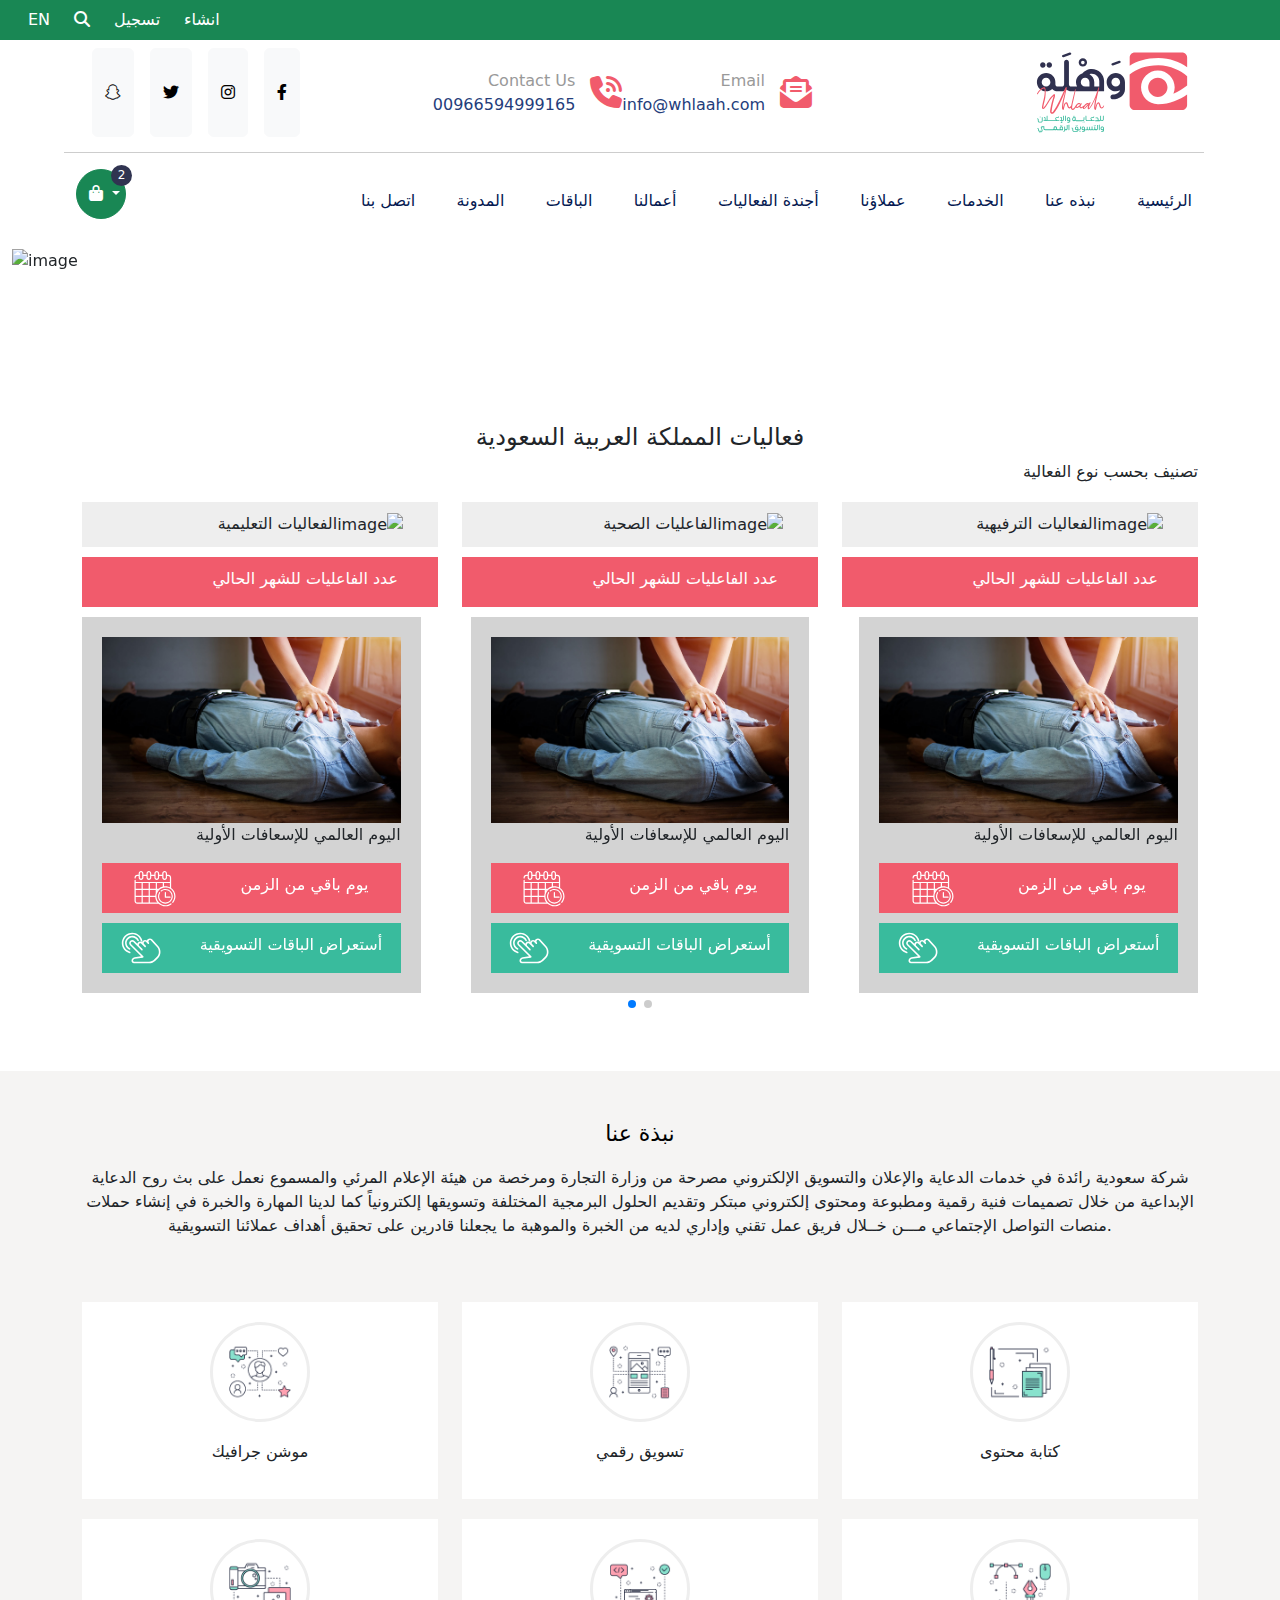
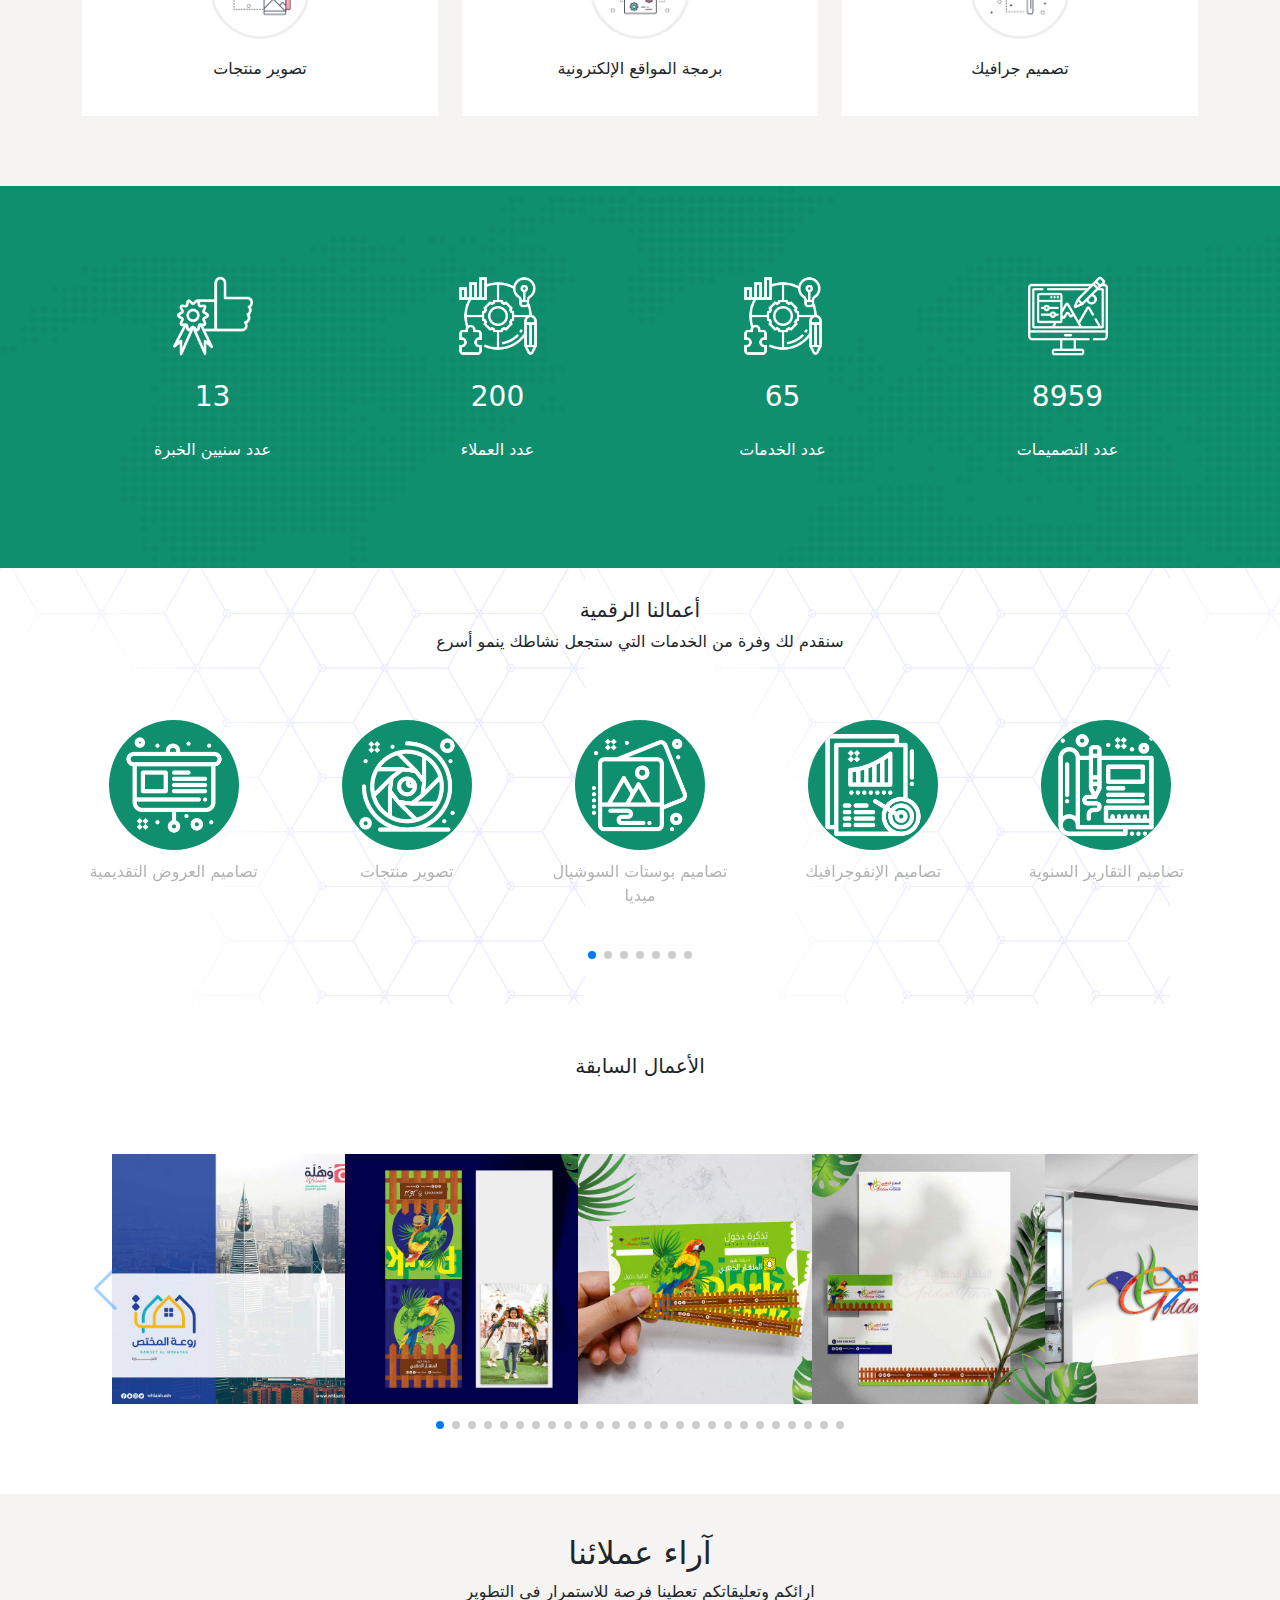
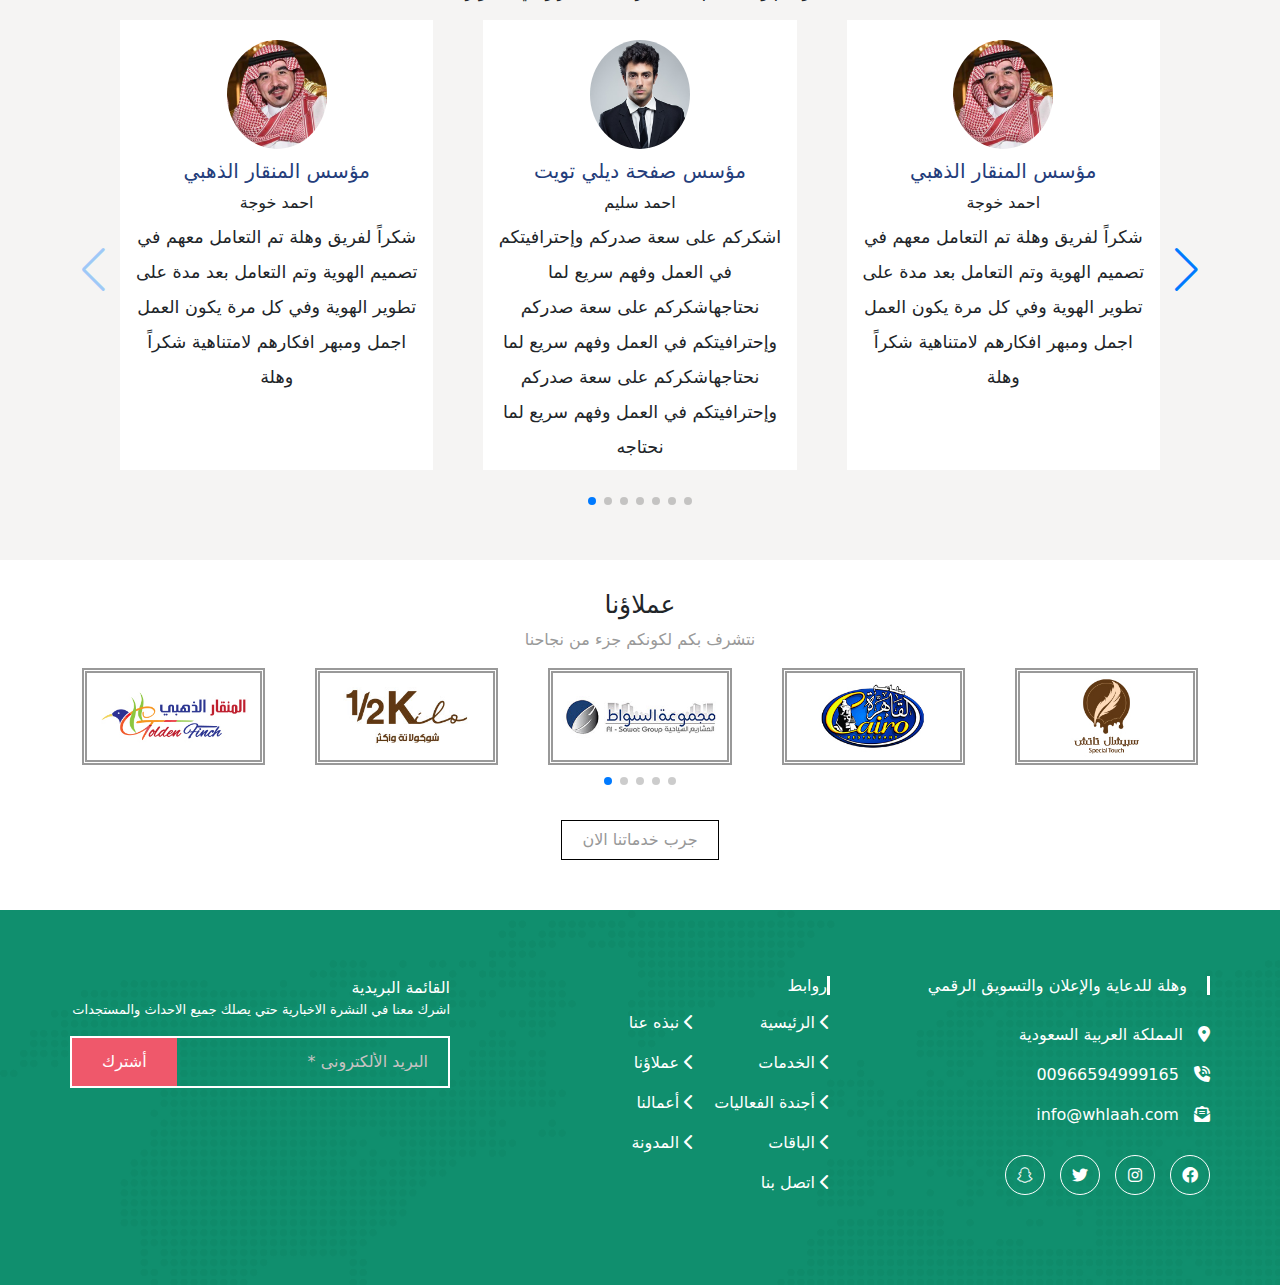
==== commit 91844236: "update" ====
--- a/index-ar.html
+++ b/index-ar.html
@@ -82,11 +82,11 @@
         </div>
 
 
-        <div class="icon col-6 mt-3 mb-3  dropmenu" style="display: block; justify-content: flex-start; direction: ltr;">
+        <div class="icon col-6 mt-3 mb-3  dropmenu" style="display: none; justify-content: flex-start; direction: ltr;">
           <i style="direction: ltr; display: flex; justify-content: flex-start; padding-top: 20px;" id="icon" class="fa-solid fa-bars fa-2xl"></i>
         </div>
 
-        <div class="col-6 col-lg-4 justify-content-end" style="direction: rtl;">
+        <div class="col-12 col-lg-4 justify-content-end" style="direction: rtl;">
           <a href="./">
             <svg version="1.1" id="Layer_1" xmlns="http://www.w3.org/2000/svg"
               xmlns:xlink="http://www.w3.org/1999/xlink" width="160px" x="0px" y="0px" viewBox="0 0 326.3 182.4"
